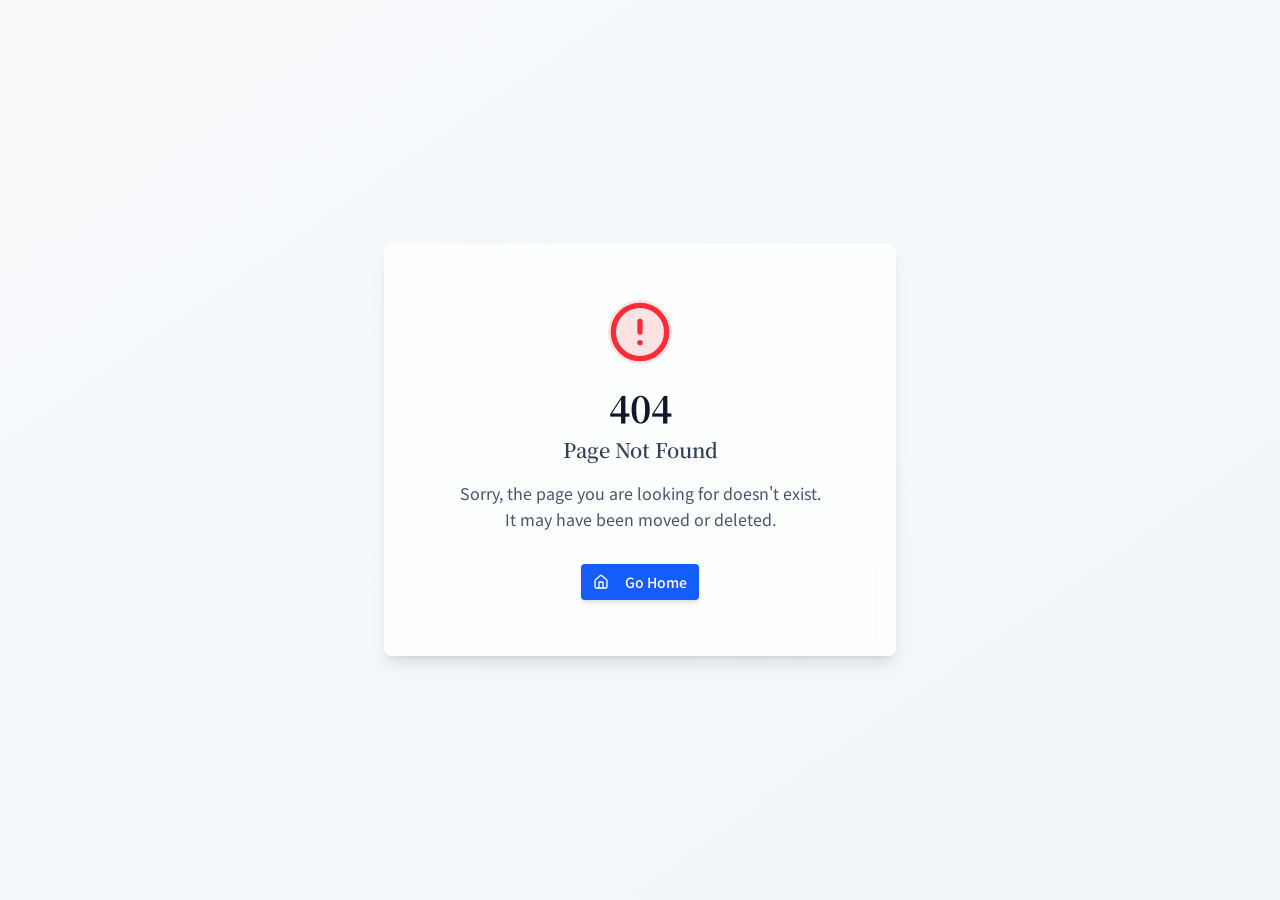
==== index.html @ 4d700acc "feat: 美的集团卓越运营网站 - 初始版本 - 英雄区：智能制造工厂背景图 + 核心数据展示 - 概览：发展历程时间线 + 核心理念 - 管理哲学：持续成功公式 + 四大哲学要点 - 7+3机制：" ====
<!doctype html>
<html lang="zh-CN">
  <head>
    <meta charset="UTF-8" />
    <meta name="viewport" content="width=device-width, initial-scale=1.0, maximum-scale=1" />
    <title>美的卓越运营 | Midea Excellence</title>
    <meta name="description" content="深度解析美的集团管理方法与卓越运营体系，涵盖7+3机制、MBS精益系统、战略转型等核心内容" />
    <link rel="preconnect" href="https://fonts.googleapis.com" />
    <link rel="preconnect" href="https://fonts.gstatic.com" crossorigin />
    <link href="https://fonts.googleapis.com/css2?family=Noto+Serif+SC:wght@400;600;700;900&family=Noto+Sans+SC:wght@300;400;500;700&family=Space+Grotesk:wght@400;500;600;700;800&display=swap" rel="stylesheet" />
    <script type="module" crossorigin src="/assets/index-BF3lNR5J.js"></script>
    <link rel="stylesheet" crossorigin href="/assets/index-C5M1h398.css">
    <script src="/__manus__/debug-collector.js" defer></script>
  </head>
  <body>
    <script id="manus-runtime">window.__MANUS_HOST_DEV__ = false;
(function(){"use strict";var Mr={exports:{}},Kn={};/**
 * @license React
 * react-jsx-runtime.production.js
 *
 * Copyright (c) Meta Platforms, Inc. and affiliates.
 *
 * This source code is licensed under the MIT license found in the
 * LICENSE file in the root directory of this source tree.
 */var $c;function um(){if($c)return Kn;$c=1;var r=Symbol.for("react.transitional.element"),i=Symbol.for("react.fragment");function c(s,d,m){var x=null;if(m!==void 0&&(x=""+m),d.key!==void 0&&(x=""+d.key),"key"in d){m={};for(var R in d)R!=="key"&&(m[R]=d[R])}else m=d;return d=m.ref,{$$typeof:r,type:s,key:x,ref:d!==void 0?d:null,props:m}}return Kn.Fragment=i,Kn.jsx=c,Kn.jsxs=c,Kn}var Fc;function dm(){return Fc||(Fc=1,Mr.exports=um()),Mr.exports}var h=dm(),Ar={exports:{}},Pn={},Rr={exports:{}},Nr={};/**
 * @license React
 * scheduler.production.js
 *
 * Copyright (c) Meta Platforms, Inc. and affiliates.
 *
 * This source code is licensed under the MIT license found in the
 * LICENSE file in the root directory of this source tree.
 */var Ic;function fm(){return Ic||(Ic=1,function(r){function i(A,q){var B=A.length;A.push(q);t:for(;0<B;){var bt=B-1>>>1,p=A[bt];if(0<d(p,q))A[bt]=q,A[B]=p,B=bt;else break t}}function c(A){return A.length===0?null:A[0]}function s(A){if(A.length===0)return null;var q=A[0],B=A.pop();if(B!==q){A[0]=B;t:for(var bt=0,p=A.length,O=p>>>1;bt<O;){var X=2*(bt+1)-1,G=A[X],Z=X+1,st=A[Z];if(0>d(G,B))Z<p&&0>d(st,G)?(A[bt]=st,A[Z]=B,bt=Z):(A[bt]=G,A[X]=B,bt=X);else if(Z<p&&0>d(st,B))A[bt]=st,A[Z]=B,bt=Z;else break t}}return q}function d(A,q){var B=A.sortIndex-q.sortIndex;return B!==0?B:A.id-q.id}if(r.unstable_now=void 0,typeof performance=="object"&&typeof performance.now=="function"){var m=performance;r.unstable_now=function(){return m.now()}}else{var x=Date,R=x.now();r.unstable_now=function(){return x.now()-R}}var C=[],v=[],D=1,j=null,J=3,at=!1,$=!1,nt=!1,ct=!1,ht=typeof setTimeout=="function"?setTimeout:null,St=typeof clearTimeout=="function"?clearTimeout:null,_=typeof setImmediate<"u"?setImmediate:null;function Y(A){for(var q=c(v);q!==null;){if(q.callback===null)s(v);else if(q.startTime<=A)s(v),q.sortIndex=q.expirationTime,i(C,q);else break;q=c(v)}}function H(A){if(nt=!1,Y(A),!$)if(c(C)!==null)$=!0,it||(it=!0,Bt());else{var q=c(v);q!==null&&Mt(H,q.startTime-A)}}var it=!1,rt=-1,V=5,xt=-1;function Be(){return ct?!0:!(r.unstable_now()-xt<V)}function te(){if(ct=!1,it){var A=r.unstable_now();xt=A;var q=!0;try{t:{$=!1,nt&&(nt=!1,St(rt),rt=-1),at=!0;var B=J;try{e:{for(Y(A),j=c(C);j!==null&&!(j.expirationTime>A&&Be());){var bt=j.callback;if(typeof bt=="function"){j.callback=null,J=j.priorityLevel;var p=bt(j.expirationTime<=A);if(A=r.unstable_now(),typeof p=="function"){j.callback=p,Y(A),q=!0;break e}j===c(C)&&s(C),Y(A)}else s(C);j=c(C)}if(j!==null)q=!0;else{var O=c(v);O!==null&&Mt(H,O.startTime-A),q=!1}}break t}finally{j=null,J=B,at=!1}q=void 0}}finally{q?Bt():it=!1}}}var Bt;if(typeof _=="function")Bt=function(){_(te)};else if(typeof MessageChannel<"u"){var me=new MessageChannel,Se=me.port2;me.port1.onmessage=te,Bt=function(){Se.postMessage(null)}}else Bt=function(){ht(te,0)};function Mt(A,q){rt=ht(function(){A(r.unstable_now())},q)}r.unstable_IdlePriority=5,r.unstable_ImmediatePriority=1,r.unstable_LowPriority=4,r.unstable_NormalPriority=3,r.unstable_Profiling=null,r.unstable_UserBlockingPriority=2,r.unstable_cancelCallback=function(A){A.callback=null},r.unstable_forceFrameRate=function(A){0>A||125<A?console.error("forceFrameRate takes a positive int between 0 and 125, forcing frame rates higher than 125 fps is not supported"):V=0<A?Math.floor(1e3/A):5},r.unstable_getCurrentPriorityLevel=function(){return J},r.unstable_next=function(A){switch(J){case 1:case 2:case 3:var q=3;break;default:q=J}var B=J;J=q;try{return A()}finally{J=B}},r.unstable_requestPaint=function(){ct=!0},r.unstable_runWithPriority=function(A,q){switch(A){case 1:case 2:case 3:case 4:case 5:break;default:A=3}var B=J;J=A;try{return q()}finally{J=B}},r.unstable_scheduleCallback=function(A,q,B){var bt=r.unstable_now();switch(typeof B=="object"&&B!==null?(B=B.delay,B=typeof B=="number"&&0<B?bt+B:bt):B=bt,A){case 1:var p=-1;break;case 2:p=250;break;case 5:p=1073741823;break;case 4:p=1e4;break;default:p=5e3}return p=B+p,A={id:D++,callback:q,priorityLevel:A,startTime:B,expirationTime:p,sortIndex:-1},B>bt?(A.sortIndex=B,i(v,A),c(C)===null&&A===c(v)&&(nt?(St(rt),rt=-1):nt=!0,Mt(H,B-bt))):(A.sortIndex=p,i(C,A),$||at||($=!0,it||(it=!0,Bt()))),A},r.unstable_shouldYield=Be,r.unstable_wrapCallback=function(A){var q=J;return function(){var B=J;J=q;try{return A.apply(this,arguments)}finally{J=B}}}}(Nr)),Nr}var tu;function hm(){return tu||(tu=1,Rr.exports=fm()),Rr.exports}var zr={exports:{}},ut={};/**
 * @license React
 * react.production.js
 *
 * Copyright (c) Meta Platforms, Inc. and affiliates.
 *
 * This source code is licensed under the MIT license found in the
 * LICENSE file in the root directory of this source tree.
 */var eu;function mm(){if(eu)return ut;eu=1;var r=Symbol.for("react.transitional.element"),i=Symbol.for("react.portal"),c=Symbol.for("react.fragment"),s=Symbol.for("react.strict_mode"),d=Symbol.for("react.profiler"),m=Symbol.for("react.consumer"),x=Symbol.for("react.context"),R=Symbol.for("react.forward_ref"),C=Symbol.for("react.suspense"),v=Symbol.for("react.memo"),D=Symbol.for("react.lazy"),j=Symbol.iterator;function J(p){return p===null||typeof p!="object"?null:(p=j&&p[j]||p["@@iterator"],typeof p=="function"?p:null)}var at={isMounted:function(){return!1},enqueueForceUpdate:function(){},enqueueReplaceState:function(){},enqueueSetState:function(){}},$=Object.assign,nt={};function ct(p,O,X){this.props=p,this.context=O,this.refs=nt,this.updater=X||at}ct.prototype.isReactComponent={},ct.prototype.setState=function(p,O){if(typeof p!="object"&&typeof p!="function"&&p!=null)throw Error("takes an object of state variables to update or a function which returns an object of state variables.");this.updater.enqueueSetState(this,p,O,"setState")},ct.prototype.forceUpdate=function(p){this.updater.enqueueForceUpdate(this,p,"forceUpdate")};function ht(){}ht.prototype=ct.prototype;function St(p,O,X){this.props=p,this.context=O,this.refs=nt,this.updater=X||at}var _=St.prototype=new ht;_.constructor=St,$(_,ct.prototype),_.isPureReactComponent=!0;var Y=Array.isArray,H={H:null,A:null,T:null,S:null,V:null},it=Object.prototype.hasOwnProperty;function rt(p,O,X,G,Z,st){return X=st.ref,{$$typeof:r,type:p,key:O,ref:X!==void 0?X:null,props:st}}function V(p,O){return rt(p.type,O,void 0,void 0,void 0,p.props)}function xt(p){return typeof p=="object"&&p!==null&&p.$$typeof===r}function Be(p){var O={"=":"=0",":":"=2"};return"$"+p.replace(/[=:]/g,function(X){return O[X]})}var te=/\/+/g;function Bt(p,O){return typeof p=="object"&&p!==null&&p.key!=null?Be(""+p.key):O.toString(36)}function me(){}function Se(p){switch(p.status){case"fulfilled":return p.value;case"rejected":throw p.reason;default:switch(typeof p.status=="string"?p.then(me,me):(p.status="pending",p.then(function(O){p.status==="pending"&&(p.status="fulfilled",p.value=O)},function(O){p.status==="pending"&&(p.status="rejected",p.reason=O)})),p.status){case"fulfilled":return p.value;case"rejected":throw p.reason}}throw p}function Mt(p,O,X,G,Z){var st=typeof p;(st==="undefined"||st==="boolean")&&(p=null);var I=!1;if(p===null)I=!0;else switch(st){case"bigint":case"string":case"number":I=!0;break;case"object":switch(p.$$typeof){case r:case i:I=!0;break;case D:return I=p._init,Mt(I(p._payload),O,X,G,Z)}}if(I)return Z=Z(p),I=G===""?"."+Bt(p,0):G,Y(Z)?(X="",I!=null&&(X=I.replace(te,"$&/")+"/"),Mt(Z,O,X,"",function(Jt){return Jt})):Z!=null&&(xt(Z)&&(Z=V(Z,X+(Z.key==null||p&&p.key===Z.key?"":(""+Z.key).replace(te,"$&/")+"/")+I)),O.push(Z)),1;I=0;var gt=G===""?".":G+":";if(Y(p))for(var Tt=0;Tt<p.length;Tt++)G=p[Tt],st=gt+Bt(G,Tt),I+=Mt(G,O,X,st,Z);else if(Tt=J(p),typeof Tt=="function")for(p=Tt.call(p),Tt=0;!(G=p.next()).done;)G=G.value,st=gt+Bt(G,Tt++),I+=Mt(G,O,X,st,Z);else if(st==="object"){if(typeof p.then=="function")return Mt(Se(p),O,X,G,Z);throw O=String(p),Error("Objects are not valid as a React child (found: "+(O==="[object Object]"?"object with keys {"+Object.keys(p).join(", ")+"}":O)+"). If you meant to render a collection of children, use an array instead.")}return I}function A(p,O,X){if(p==null)return p;var G=[],Z=0;return Mt(p,G,"","",function(st){return O.call(X,st,Z++)}),G}function q(p){if(p._status===-1){var O=p._result;O=O(),O.then(function(X){(p._status===0||p._status===-1)&&(p._status=1,p._result=X)},function(X){(p._status===0||p._status===-1)&&(p._status=2,p._result=X)}),p._status===-1&&(p._status=0,p._result=O)}if(p._status===1)return p._result.default;throw p._result}var B=typeof reportError=="function"?reportError:function(p){if(typeof window=="object"&&typeof window.ErrorEvent=="function"){var O=new window.ErrorEvent("error",{bubbles:!0,cancelable:!0,message:typeof p=="object"&&p!==null&&typeof p.message=="string"?String(p.message):String(p),error:p});if(!window.dispatchEvent(O))return}else if(typeof process=="object"&&typeof process.emit=="function"){process.emit("uncaughtException",p);return}console.error(p)};function bt(){}return ut.Children={map:A,forEach:function(p,O,X){A(p,function(){O.apply(this,arguments)},X)},count:function(p){var O=0;return A(p,function(){O++}),O},toArray:function(p){return A(p,function(O){return O})||[]},only:function(p){if(!xt(p))throw Error("React.Children.only expected to receive a single React element child.");return p}},ut.Component=ct,ut.Fragment=c,ut.Profiler=d,ut.PureComponent=St,ut.StrictMode=s,ut.Suspense=C,ut.__CLIENT_INTERNALS_DO_NOT_USE_OR_WARN_USERS_THEY_CANNOT_UPGRADE=H,ut.__COMPILER_RUNTIME={__proto__:null,c:function(p){return H.H.useMemoCache(p)}},ut.cache=function(p){return function(){return p.apply(null,arguments)}},ut.cloneElement=function(p,O,X){if(p==null)throw Error("The argument must be a React element, but you passed "+p+".");var G=$({},p.props),Z=p.key,st=void 0;if(O!=null)for(I in O.ref!==void 0&&(st=void 0),O.key!==void 0&&(Z=""+O.key),O)!it.call(O,I)||I==="key"||I==="__self"||I==="__source"||I==="ref"&&O.ref===void 0||(G[I]=O[I]);var I=arguments.length-2;if(I===1)G.children=X;else if(1<I){for(var gt=Array(I),Tt=0;Tt<I;Tt++)gt[Tt]=arguments[Tt+2];G.children=gt}return rt(p.type,Z,void 0,void 0,st,G)},ut.createContext=function(p){return p={$$typeof:x,_currentValue:p,_currentValue2:p,_threadCount:0,Provider:null,Consumer:null},p.Provider=p,p.Consumer={$$typeof:m,_context:p},p},ut.createElement=function(p,O,X){var G,Z={},st=null;if(O!=null)for(G in O.key!==void 0&&(st=""+O.key),O)it.call(O,G)&&G!=="key"&&G!=="__self"&&G!=="__source"&&(Z[G]=O[G]);var I=arguments.length-2;if(I===1)Z.children=X;else if(1<I){for(var gt=Array(I),Tt=0;Tt<I;Tt++)gt[Tt]=arguments[Tt+2];Z.children=gt}if(p&&p.defaultProps)for(G in I=p.defaultProps,I)Z[G]===void 0&&(Z[G]=I[G]);return rt(p,st,void 0,void 0,null,Z)},ut.createRef=function(){return{current:null}},ut.forwardRef=function(p){return{$$typeof:R,render:p}},ut.isValidElement=xt,ut.lazy=function(p){return{$$typeof:D,_payload:{_status:-1,_result:p},_init:q}},ut.memo=function(p,O){return{$$typeof:v,type:p,compare:O===void 0?null:O}},ut.startTransition=function(p){var O=H.T,X={};H.T=X;try{var G=p(),Z=H.S;Z!==null&&Z(X,G),typeof G=="object"&&G!==null&&typeof G.then=="function"&&G.then(bt,B)}catch(st){B(st)}finally{H.T=O}},ut.unstable_useCacheRefresh=function(){return H.H.useCacheRefresh()},ut.use=function(p){return H.H.use(p)},ut.useActionState=function(p,O,X){return H.H.useActionState(p,O,X)},ut.useCallback=function(p,O){return H.H.useCallback(p,O)},ut.useContext=function(p){return H.H.useContext(p)},ut.useDebugValue=function(){},ut.useDeferredValue=function(p,O){return H.H.useDeferredValue(p,O)},ut.useEffect=function(p,O,X){var G=H.H;if(typeof X=="function")throw Error("useEffect CRUD overload is not enabled in this build of React.");return G.useEffect(p,O)},ut.useId=function(){return H.H.useId()},ut.useImperativeHandle=function(p,O,X){return H.H.useImperativeHandle(p,O,X)},ut.useInsertionEffect=function(p,O){return H.H.useInsertionEffect(p,O)},ut.useLayoutEffect=function(p,O){return H.H.useLayoutEffect(p,O)},ut.useMemo=function(p,O){return H.H.useMemo(p,O)},ut.useOptimistic=function(p,O){return H.H.useOptimistic(p,O)},ut.useReducer=function(p,O,X){return H.H.useReducer(p,O,X)},ut.useRef=function(p){return H.H.useRef(p)},ut.useState=function(p){return H.H.useState(p)},ut.useSyncExternalStore=function(p,O,X){return H.H.useSyncExternalStore(p,O,X)},ut.useTransition=function(){return H.H.useTransition()},ut.version="19.1.1",ut}var lu;function _r(){return lu||(lu=1,zr.exports=mm()),zr.exports}var kr={exports:{}},he={};/**
 * @license React
 * react-dom.production.js
 *
 * Copyright (c) Meta Platforms, Inc. and affiliates.
 *
 * This source code is licensed under the MIT license found in the
 * LICENSE file in the root directory of this source tree.
 */var au;function gm(){if(au)return he;au=1;var r=_r();function i(C){var v="https://react.dev/errors/"+C;if(1<arguments.length){v+="?args[]="+encodeURIComponent(arguments[1]);for(var D=2;D<arguments.length;D++)v+="&args[]="+encodeURIComponent(arguments[D])}return"Minified React error #"+C+"; visit "+v+" for the full message or use the non-minified dev environment for full errors and additional helpful warnings."}function c(){}var s={d:{f:c,r:function(){throw Error(i(522))},D:c,C:c,L:c,m:c,X:c,S:c,M:c},p:0,findDOMNode:null},d=Symbol.for("react.portal");function m(C,v,D){var j=3<arguments.length&&arguments[3]!==void 0?arguments[3]:null;return{$$typeof:d,key:j==null?null:""+j,children:C,containerInfo:v,implementation:D}}var x=r.__CLIENT_INTERNALS_DO_NOT_USE_OR_WARN_USERS_THEY_CANNOT_UPGRADE;function R(C,v){if(C==="font")return"";if(typeof v=="string")return v==="use-credentials"?v:""}return he.__DOM_INTERNALS_DO_NOT_USE_OR_WARN_USERS_THEY_CANNOT_UPGRADE=s,he.createPortal=function(C,v){var D=2<arguments.length&&arguments[2]!==void 0?arguments[2]:null;if(!v||v.nodeType!==1&&v.nodeType!==9&&v.nodeType!==11)throw Error(i(299));return m(C,v,null,D)},he.flushSync=function(C){var v=x.T,D=s.p;try{if(x.T=null,s.p=2,C)return C()}finally{x.T=v,s.p=D,s.d.f()}},he.preconnect=function(C,v){typeof C=="string"&&(v?(v=v.crossOrigin,v=typeof v=="string"?v==="use-credentials"?v:"":void 0):v=null,s.d.C(C,v))},he.prefetchDNS=function(C){typeof C=="string"&&s.d.D(C)},he.preinit=function(C,v){if(typeof C=="string"&&v&&typeof v.as=="string"){var D=v.as,j=R(D,v.crossOrigin),J=typeof v.integrity=="string"?v.integrity:void 0,at=typeof v.fetchPriority=="string"?v.fetchPriority:void 0;D==="style"?s.d.S(C,typeof v.precedence=="string"?v.precedence:void 0,{crossOrigin:j,integrity:J,fetchPriority:at}):D==="script"&&s.d.X(C,{crossOrigin:j,integrity:J,fetchPriority:at,nonce:typeof v.nonce=="string"?v.nonce:void 0})}},he.preinitModule=function(C,v){if(typeof C=="string")if(typeof v=="object"&&v!==null){if(v.as==null||v.as==="script"){var D=R(v.as,v.crossOrigin);s.d.M(C,{crossOrigin:D,integrity:typeof v.integrity=="string"?v.integrity:void 0,nonce:typeof v.nonce=="string"?v.nonce:void 0})}}else v==null&&s.d.M(C)},he.preload=function(C,v){if(typeof C=="string"&&typeof v=="object"&&v!==null&&typeof v.as=="string"){var D=v.as,j=R(D,v.crossOrigin);s.d.L(C,D,{crossOrigin:j,integrity:typeof v.integrity=="string"?v.integrity:void 0,nonce:typeof v.nonce=="string"?v.nonce:void 0,type:typeof v.type=="string"?v.type:void 0,fetchPriority:typeof v.fetchPriority=="string"?v.fetchPriority:void 0,referrerPolicy:typeof v.referrerPolicy=="string"?v.referrerPolicy:void 0,imageSrcSet:typeof v.imageSrcSet=="string"?v.imageSrcSet:void 0,imageSizes:typeof v.imageSizes=="string"?v.imageSizes:void 0,media:typeof v.media=="string"?v.media:void 0})}},he.preloadModule=function(C,v){if(typeof C=="string")if(v){var D=R(v.as,v.crossOrigin);s.d.m(C,{as:typeof v.as=="string"&&v.as!=="script"?v.as:void 0,crossOrigin:D,integrity:typeof v.integrity=="string"?v.integrity:void 0})}else s.d.m(C)},he.requestFormReset=function(C){s.d.r(C)},he.unstable_batchedUpdates=function(C,v){return C(v)},he.useFormState=function(C,v,D){return x.H.useFormState(C,v,D)},he.useFormStatus=function(){return x.H.useHostTransitionStatus()},he.version="19.1.1",he}var nu;function pm(){if(nu)return kr.exports;nu=1;function r(){if(!(typeof __REACT_DEVTOOLS_GLOBAL_HOOK__>"u"||typeof __REACT_DEVTOOLS_GLOBAL_HOOK__.checkDCE!="function"))try{__REACT_DEVTOOLS_GLOBAL_HOOK__.checkDCE(r)}catch(i){console.error(i)}}return r(),kr.exports=gm(),kr.exports}/**
 * @license React
 * react-dom-client.production.js
 *
 * Copyright (c) Meta Platforms, Inc. and affiliates.
 *
 * This source code is licensed under the MIT license found in the
 * LICENSE file in the root directory of this source tree.
 */var ou;function ym(){if(ou)return Pn;ou=1;var r=hm(),i=_r(),c=pm();function s(t){var e="https://react.dev/errors/"+t;if(1<arguments.length){e+="?args[]="+encodeURIComponent(arguments[1]);for(var l=2;l<arguments.length;l++)e+="&args[]="+encodeURIComponent(arguments[l])}return"Minified React error #"+t+"; visit "+e+" for the full message or use the non-minified dev environment for full errors and additional helpful warnings."}function d(t){return!(!t||t.nodeType!==1&&t.nodeType!==9&&t.nodeType!==11)}function m(t){var e=t,l=t;if(t.alternate)for(;e.return;)e=e.return;else{t=e;do e=t,(e.flags&4098)!==0&&(l=e.return),t=e.return;while(t)}return e.tag===3?l:null}function x(t){if(t.tag===13){var e=t.memoizedState;if(e===null&&(t=t.alternate,t!==null&&(e=t.memoizedState)),e!==null)return e.dehydrated}return null}function R(t){if(m(t)!==t)throw Error(s(188))}function C(t){var e=t.alternate;if(!e){if(e=m(t),e===null)throw Error(s(188));return e!==t?null:t}for(var l=t,a=e;;){var n=l.return;if(n===null)break;var o=n.alternate;if(o===null){if(a=n.return,a!==null){l=a;continue}break}if(n.child===o.child){for(o=n.child;o;){if(o===l)return R(n),t;if(o===a)return R(n),e;o=o.sibling}throw Error(s(188))}if(l.return!==a.return)l=n,a=o;else{for(var u=!1,f=n.child;f;){if(f===l){u=!0,l=n,a=o;break}if(f===a){u=!0,a=n,l=o;break}f=f.sibling}if(!u){for(f=o.child;f;){if(f===l){u=!0,l=o,a=n;break}if(f===a){u=!0,a=o,l=n;break}f=f.sibling}if(!u)throw Error(s(189))}}if(l.alternate!==a)throw Error(s(190))}if(l.tag!==3)throw Error(s(188));return l.stateNode.current===l?t:e}function v(t){var e=t.tag;if(e===5||e===26||e===27||e===6)return t;for(t=t.child;t!==null;){if(e=v(t),e!==null)return e;t=t.sibling}return null}var D=Object.assign,j=Symbol.for("react.element"),J=Symbol.for("react.transitional.element"),at=Symbol.for("react.portal"),$=Symbol.for("react.fragment"),nt=Symbol.for("react.strict_mode"),ct=Symbol.for("react.profiler"),ht=Symbol.for("react.provider"),St=Symbol.for("react.consumer"),_=Symbol.for("react.context"),Y=Symbol.for("react.forward_ref"),H=Symbol.for("react.suspense"),it=Symbol.for("react.suspense_list"),rt=Symbol.for("react.memo"),V=Symbol.for("react.lazy"),xt=Symbol.for("react.activity"),Be=Symbol.for("react.memo_cache_sentinel"),te=Symbol.iterator;function Bt(t){return t===null||typeof t!="object"?null:(t=te&&t[te]||t["@@iterator"],typeof t=="function"?t:null)}var me=Symbol.for("react.client.reference");function Se(t){if(t==null)return null;if(typeof t=="function")return t.$$typeof===me?null:t.displayName||t.name||null;if(typeof t=="string")return t;switch(t){case $:return"Fragment";case ct:return"Profiler";case nt:return"StrictMode";case H:return"Suspense";case it:return"SuspenseList";case xt:return"Activity"}if(typeof t=="object")switch(t.$$typeof){case at:return"Portal";case _:return(t.displayName||"Context")+".Provider";case St:return(t._context.displayName||"Context")+".Consumer";case Y:var e=t.render;return t=t.displayName,t||(t=e.displayName||e.name||"",t=t!==""?"ForwardRef("+t+")":"ForwardRef"),t;case rt:return e=t.displayName||null,e!==null?e:Se(t.type)||"Memo";case V:e=t._payload,t=t._init;try{return Se(t(e))}catch{}}return null}var Mt=Array.isArray,A=i.__CLIENT_INTERNALS_DO_NOT_USE_OR_WARN_USERS_THEY_CANNOT_UPGRADE,q=c.__DOM_INTERNALS_DO_NOT_USE_OR_WARN_USERS_THEY_CANNOT_UPGRADE,B={pending:!1,data:null,method:null,action:null},bt=[],p=-1;function O(t){return{current:t}}function X(t){0>p||(t.current=bt[p],bt[p]=null,p--)}function G(t,e){p++,bt[p]=t.current,t.current=e}var Z=O(null),st=O(null),I=O(null),gt=O(null);function Tt(t,e){switch(G(I,e),G(st,t),G(Z,null),e.nodeType){case 9:case 11:t=(t=e.documentElement)&&(t=t.namespaceURI)?Hh(t):0;break;default:if(t=e.tagName,e=e.namespaceURI)e=Hh(e),t=Uh(e,t);else switch(t){case"svg":t=1;break;case"math":t=2;break;default:t=0}}X(Z),G(Z,t)}function Jt(){X(Z),X(st),X(I)}function Ke(t){t.memoizedState!==null&&G(gt,t);var e=Z.current,l=Uh(e,t.type);e!==l&&(G(st,t),G(Z,l))}function Ce(t){st.current===t&&(X(Z),X(st)),gt.current===t&&(X(gt),Wo._currentValue=B)}var Pe=Object.prototype.hasOwnProperty,yl=r.unstable_scheduleCallback,sn=r.unstable_cancelCallback,Ca=r.unstable_shouldYield,ri=r.unstable_requestPaint,ge=r.unstable_now,si=r.unstable_getCurrentPriorityLevel,Ul=r.unstable_ImmediatePriority,Fn=r.unstable_UserBlockingPriority,nl=r.unstable_NormalPriority,ci=r.unstable_LowPriority,Gl=r.unstable_IdlePriority,ui=r.log,Ea=r.unstable_setDisableYieldValue,ql=null,Wt=null;function Je(t){if(typeof ui=="function"&&Ea(t),Wt&&typeof Wt.setStrictMode=="function")try{Wt.setStrictMode(ql,t)}catch{}}var $t=Math.clz32?Math.clz32:fi,di=Math.log,Ta=Math.LN2;function fi(t){return t>>>=0,t===0?32:31-(di(t)/Ta|0)|0}var L=256,cn=4194304;function vl(t){var e=t&42;if(e!==0)return e;switch(t&-t){case 1:return 1;case 2:return 2;case 4:return 4;case 8:return 8;case 16:return 16;case 32:return 32;case 64:return 64;case 128:return 128;case 256:case 512:case 1024:case 2048:case 4096:case 8192:case 16384:case 32768:case 65536:case 131072:case 262144:case 524288:case 1048576:case 2097152:return t&4194048;case 4194304:case 8388608:case 16777216:case 33554432:return t&62914560;case 67108864:return 67108864;case 134217728:return 134217728;case 268435456:return 268435456;case 536870912:return 536870912;case 1073741824:return 0;default:return t}}function un(t,e,l){var a=t.pendingLanes;if(a===0)return 0;var n=0,o=t.suspendedLanes,u=t.pingedLanes;t=t.warmLanes;var f=a&134217727;return f!==0?(a=f&~o,a!==0?n=vl(a):(u&=f,u!==0?n=vl(u):l||(l=f&~t,l!==0&&(n=vl(l))))):(f=a&~o,f!==0?n=vl(f):u!==0?n=vl(u):l||(l=a&~t,l!==0&&(n=vl(l)))),n===0?0:e!==0&&e!==n&&(e&o)===0&&(o=n&-n,l=e&-e,o>=l||o===32&&(l&4194048)!==0)?e:n}function Dt(t,e){return(t.pendingLanes&~(t.suspendedLanes&~t.pingedLanes)&e)===0}function In(t,e){switch(t){case 1:case 2:case 4:case 8:case 64:return e+250;case 16:case 32:case 128:case 256:case 512:case 1024:case 2048:case 4096:case 8192:case 16384:case 32768:case 65536:case 131072:case 262144:case 524288:case 1048576:case 2097152:return e+5e3;case 4194304:case 8388608:case 16777216:case 33554432:return-1;case 67108864:case 134217728:case 268435456:case 536870912:case 1073741824:return-1;default:return-1}}function to(){var t=L;return L<<=1,(L&4194048)===0&&(L=256),t}function hi(){var t=cn;return cn<<=1,(cn&62914560)===0&&(cn=4194304),t}function eo(t){for(var e=[],l=0;31>l;l++)e.push(t);return e}function Da(t,e){t.pendingLanes|=e,e!==268435456&&(t.suspendedLanes=0,t.pingedLanes=0,t.warmLanes=0)}function Ir(t,e,l,a,n,o){var u=t.pendingLanes;t.pendingLanes=l,t.suspendedLanes=0,t.pingedLanes=0,t.warmLanes=0,t.expiredLanes&=l,t.entangledLanes&=l,t.errorRecoveryDisabledLanes&=l,t.shellSuspendCounter=0;var f=t.entanglements,g=t.expirationTimes,S=t.hiddenUpdates;for(l=u&~l;0<l;){var N=31-$t(l),k=1<<N;f[N]=0,g[N]=-1;var E=S[N];if(E!==null)for(S[N]=null,N=0;N<E.length;N++){var T=E[N];T!==null&&(T.lane&=-536870913)}l&=~k}a!==0&&mi(t,a,0),o!==0&&n===0&&t.tag!==0&&(t.suspendedLanes|=o&~(u&~e))}function mi(t,e,l){t.pendingLanes|=e,t.suspendedLanes&=~e;var a=31-$t(e);t.entangledLanes|=e,t.entanglements[a]=t.entanglements[a]|1073741824|l&4194090}function gi(t,e){var l=t.entangledLanes|=e;for(t=t.entanglements;l;){var a=31-$t(l),n=1<<a;n&e|t[a]&e&&(t[a]|=e),l&=~n}}function lo(t){switch(t){case 2:t=1;break;case 8:t=4;break;case 32:t=16;break;case 256:case 512:case 1024:case 2048:case 4096:case 8192:case 16384:case 32768:case 65536:case 131072:case 262144:case 524288:case 1048576:case 2097152:case 4194304:case 8388608:case 16777216:case 33554432:t=128;break;case 268435456:t=134217728;break;default:t=0}return t}function ao(t){return t&=-t,2<t?8<t?(t&134217727)!==0?32:268435456:8:2}function pi(){var t=q.p;return t!==0?t:(t=window.event,t===void 0?32:nm(t.type))}function ts(t,e){var l=q.p;try{return q.p=t,e()}finally{q.p=l}}var ol=Math.random().toString(36).slice(2),ee="__reactFiber$"+ol,pe="__reactProps$"+ol,Yl="__reactContainer$"+ol,no="__reactEvents$"+ol,es="__reactListeners$"+ol,ls="__reactHandles$"+ol,yi="__reactResources$"+ol,Ma="__reactMarker$"+ol;function oo(t){delete t[ee],delete t[pe],delete t[no],delete t[es],delete t[ls]}function Vl(t){var e=t[ee];if(e)return e;for(var l=t.parentNode;l;){if(e=l[Yl]||l[ee]){if(l=e.alternate,e.child!==null||l!==null&&l.child!==null)for(t=Vh(t);t!==null;){if(l=t[ee])return l;t=Vh(t)}return e}t=l,l=t.parentNode}return null}function Xl(t){if(t=t[ee]||t[Yl]){var e=t.tag;if(e===5||e===6||e===13||e===26||e===27||e===3)return t}return null}function Aa(t){var e=t.tag;if(e===5||e===26||e===27||e===6)return t.stateNode;throw Error(s(33))}function Zl(t){var e=t[yi];return e||(e=t[yi]={hoistableStyles:new Map,hoistableScripts:new Map}),e}function Vt(t){t[Ma]=!0}var vi=new Set,bi={};function bl(t,e){We(t,e),We(t+"Capture",e)}function We(t,e){for(bi[t]=e,t=0;t<e.length;t++)vi.add(e[t])}var as=RegExp("^[:A-Z_a-z\\u00C0-\\u00D6\\u00D8-\\u00F6\\u00F8-\\u02FF\\u0370-\\u037D\\u037F-\\u1FFF\\u200C-\\u200D\\u2070-\\u218F\\u2C00-\\u2FEF\\u3001-\\uD7FF\\uF900-\\uFDCF\\uFDF0-\\uFFFD][:A-Z_a-z\\u00C0-\\u00D6\\u00D8-\\u00F6\\u00F8-\\u02FF\\u0370-\\u037D\\u037F-\\u1FFF\\u200C-\\u200D\\u2070-\\u218F\\u2C00-\\u2FEF\\u3001-\\uD7FF\\uF900-\\uFDCF\\uFDF0-\\uFFFD\\-.0-9\\u00B7\\u0300-\\u036F\\u203F-\\u2040]*$"),xi={},wi={};function Ra(t){return Pe.call(wi,t)?!0:Pe.call(xi,t)?!1:as.test(t)?wi[t]=!0:(xi[t]=!0,!1)}function M(t,e,l){if(Ra(e))if(l===null)t.removeAttribute(e);else{switch(typeof l){case"undefined":case"function":case"symbol":t.removeAttribute(e);return;case"boolean":var a=e.toLowerCase().slice(0,5);if(a!=="data-"&&a!=="aria-"){t.removeAttribute(e);return}}t.setAttribute(e,""+l)}}function tt(t,e,l){if(l===null)t.removeAttribute(e);else{switch(typeof l){case"undefined":case"function":case"symbol":case"boolean":t.removeAttribute(e);return}t.setAttribute(e,""+l)}}function Ot(t,e,l,a){if(a===null)t.removeAttribute(l);else{switch(typeof a){case"undefined":case"function":case"symbol":case"boolean":t.removeAttribute(l);return}t.setAttributeNS(e,l,""+a)}}var le,Ee;function ae(t){if(le===void 0)try{throw Error()}catch(l){var e=l.stack.trim().match(/\n( *(at )?)/);le=e&&e[1]||"",Ee=-1<l.stack.indexOf(`
    at`)?" (<anonymous>)":-1<l.stack.indexOf("@")?"@unknown:0:0":""}return`
`+le+t+Ee}var Le=!1;function He(t,e){if(!t||Le)return"";Le=!0;var l=Error.prepareStackTrace;Error.prepareStackTrace=void 0;try{var a={DetermineComponentFrameRoot:function(){try{if(e){var k=function(){throw Error()};if(Object.defineProperty(k.prototype,"props",{set:function(){throw Error()}}),typeof Reflect=="object"&&Reflect.construct){try{Reflect.construct(k,[])}catch(T){var E=T}Reflect.construct(t,[],k)}else{try{k.call()}catch(T){E=T}t.call(k.prototype)}}else{try{throw Error()}catch(T){E=T}(k=t())&&typeof k.catch=="function"&&k.catch(function(){})}}catch(T){if(T&&E&&typeof T.stack=="string")return[T.stack,E.stack]}return[null,null]}};a.DetermineComponentFrameRoot.displayName="DetermineComponentFrameRoot";var n=Object.getOwnPropertyDescriptor(a.DetermineComponentFrameRoot,"name");n&&n.configurable&&Object.defineProperty(a.DetermineComponentFrameRoot,"name",{value:"DetermineComponentFrameRoot"});var o=a.DetermineComponentFrameRoot(),u=o[0],f=o[1];if(u&&f){var g=u.split(`
`),S=f.split(`
`);for(n=a=0;a<g.length&&!g[a].includes("DetermineComponentFrameRoot");)a++;for(;n<S.length&&!S[n].includes("DetermineComponentFrameRoot");)n++;if(a===g.length||n===S.length)for(a=g.length-1,n=S.length-1;1<=a&&0<=n&&g[a]!==S[n];)n--;for(;1<=a&&0<=n;a--,n--)if(g[a]!==S[n]){if(a!==1||n!==1)do if(a--,n--,0>n||g[a]!==S[n]){var N=`
`+g[a].replace(" at new "," at ");return t.displayName&&N.includes("<anonymous>")&&(N=N.replace("<anonymous>",t.displayName)),N}while(1<=a&&0<=n);break}}}finally{Le=!1,Error.prepareStackTrace=l}return(l=t?t.displayName||t.name:"")?ae(l):""}function Ql(t){switch(t.tag){case 26:case 27:case 5:return ae(t.type);case 16:return ae("Lazy");case 13:return ae("Suspense");case 19:return ae("SuspenseList");case 0:case 15:return He(t.type,!1);case 11:return He(t.type.render,!1);case 1:return He(t.type,!0);case 31:return ae("Activity");default:return""}}function xl(t){try{var e="";do e+=Ql(t),t=t.return;while(t);return e}catch(l){return`
Error generating stack: `+l.message+`
`+l.stack}}function Xt(t){switch(typeof t){case"bigint":case"boolean":case"number":case"string":case"undefined":return t;case"object":return t;default:return""}}function il(t){var e=t.type;return(t=t.nodeName)&&t.toLowerCase()==="input"&&(e==="checkbox"||e==="radio")}function ve(t){var e=il(t)?"checked":"value",l=Object.getOwnPropertyDescriptor(t.constructor.prototype,e),a=""+t[e];if(!t.hasOwnProperty(e)&&typeof l<"u"&&typeof l.get=="function"&&typeof l.set=="function"){var n=l.get,o=l.set;return Object.defineProperty(t,e,{configurable:!0,get:function(){return n.call(this)},set:function(u){a=""+u,o.call(this,u)}}),Object.defineProperty(t,e,{enumerable:l.enumerable}),{getValue:function(){return a},setValue:function(u){a=""+u},stopTracking:function(){t._valueTracker=null,delete t[e]}}}}function re(t){t._valueTracker||(t._valueTracker=ve(t))}function rl(t){if(!t)return!1;var e=t._valueTracker;if(!e)return!0;var l=e.getValue(),a="";return t&&(a=il(t)?t.checked?"true":"false":t.value),t=a,t!==l?(e.setValue(t),!0):!1}function wl(t){if(t=t||(typeof document<"u"?document:void 0),typeof t>"u")return null;try{return t.activeElement||t.body}catch{return t.body}}var dn=/[\n"\\]/g;function se(t){return t.replace(dn,function(e){return"\\"+e.charCodeAt(0).toString(16)+" "})}function Kl(t,e,l,a,n,o,u,f){t.name="",u!=null&&typeof u!="function"&&typeof u!="symbol"&&typeof u!="boolean"?t.type=u:t.removeAttribute("type"),e!=null?u==="number"?(e===0&&t.value===""||t.value!=e)&&(t.value=""+Xt(e)):t.value!==""+Xt(e)&&(t.value=""+Xt(e)):u!=="submit"&&u!=="reset"||t.removeAttribute("value"),e!=null?Pl(t,u,Xt(e)):l!=null?Pl(t,u,Xt(l)):a!=null&&t.removeAttribute("value"),n==null&&o!=null&&(t.defaultChecked=!!o),n!=null&&(t.checked=n&&typeof n!="function"&&typeof n!="symbol"),f!=null&&typeof f!="function"&&typeof f!="symbol"&&typeof f!="boolean"?t.name=""+Xt(f):t.removeAttribute("name")}function Na(t,e,l,a,n,o,u,f){if(o!=null&&typeof o!="function"&&typeof o!="symbol"&&typeof o!="boolean"&&(t.type=o),e!=null||l!=null){if(!(o!=="submit"&&o!=="reset"||e!=null))return;l=l!=null?""+Xt(l):"",e=e!=null?""+Xt(e):l,f||e===t.value||(t.value=e),t.defaultValue=e}a=a??n,a=typeof a!="function"&&typeof a!="symbol"&&!!a,t.checked=f?t.checked:!!a,t.defaultChecked=!!a,u!=null&&typeof u!="function"&&typeof u!="symbol"&&typeof u!="boolean"&&(t.name=u)}function Pl(t,e,l){e==="number"&&wl(t.ownerDocument)===t||t.defaultValue===""+l||(t.defaultValue=""+l)}function $e(t,e,l,a){if(t=t.options,e){e={};for(var n=0;n<l.length;n++)e["$"+l[n]]=!0;for(l=0;l<t.length;l++)n=e.hasOwnProperty("$"+t[l].value),t[l].selected!==n&&(t[l].selected=n),n&&a&&(t[l].defaultSelected=!0)}else{for(l=""+Xt(l),e=null,n=0;n<t.length;n++){if(t[n].value===l){t[n].selected=!0,a&&(t[n].defaultSelected=!0);return}e!==null||t[n].disabled||(e=t[n])}e!==null&&(e.selected=!0)}}function za(t,e,l){if(e!=null&&(e=""+Xt(e),e!==t.value&&(t.value=e),l==null)){t.defaultValue!==e&&(t.defaultValue=e);return}t.defaultValue=l!=null?""+Xt(l):""}function _a(t,e,l,a){if(e==null){if(a!=null){if(l!=null)throw Error(s(92));if(Mt(a)){if(1<a.length)throw Error(s(93));a=a[0]}l=a}l==null&&(l=""),e=l}l=Xt(e),t.defaultValue=l,a=t.textContent,a===l&&a!==""&&a!==null&&(t.value=a)}function Fe(t,e){if(e){var l=t.firstChild;if(l&&l===t.lastChild&&l.nodeType===3){l.nodeValue=e;return}}t.textContent=e}var fn=new Set("animationIterationCount aspectRatio borderImageOutset borderImageSlice borderImageWidth boxFlex boxFlexGroup boxOrdinalGroup columnCount columns flex flexGrow flexPositive flexShrink flexNegative flexOrder gridArea gridRow gridRowEnd gridRowSpan gridRowStart gridColumn gridColumnEnd gridColumnSpan gridColumnStart fontWeight lineClamp lineHeight opacity order orphans scale tabSize widows zIndex zoom fillOpacity floodOpacity stopOpacity strokeDasharray strokeDashoffset strokeMiterlimit strokeOpacity strokeWidth MozAnimationIterationCount MozBoxFlex MozBoxFlexGroup MozLineClamp msAnimationIterationCount msFlex msZoom msFlexGrow msFlexNegative msFlexOrder msFlexPositive msFlexShrink msGridColumn msGridColumnSpan msGridRow msGridRowSpan WebkitAnimationIterationCount WebkitBoxFlex WebKitBoxFlexGroup WebkitBoxOrdinalGroup WebkitColumnCount WebkitColumns WebkitFlex WebkitFlexGrow WebkitFlexPositive WebkitFlexShrink WebkitLineClamp".split(" "));function ka(t,e,l){var a=e.indexOf("--")===0;l==null||typeof l=="boolean"||l===""?a?t.setProperty(e,""):e==="float"?t.cssFloat="":t[e]="":a?t.setProperty(e,l):typeof l!="number"||l===0||fn.has(e)?e==="float"?t.cssFloat=l:t[e]=(""+l).trim():t[e]=l+"px"}function Oa(t,e,l){if(e!=null&&typeof e!="object")throw Error(s(62));if(t=t.style,l!=null){for(var a in l)!l.hasOwnProperty(a)||e!=null&&e.hasOwnProperty(a)||(a.indexOf("--")===0?t.setProperty(a,""):a==="float"?t.cssFloat="":t[a]="");for(var n in e)a=e[n],e.hasOwnProperty(n)&&l[n]!==a&&ka(t,n,a)}else for(var o in e)e.hasOwnProperty(o)&&ka(t,o,e[o])}function ja(t){if(t.indexOf("-")===-1)return!1;switch(t){case"annotation-xml":case"color-profile":case"font-face":case"font-face-src":case"font-face-uri":case"font-face-format":case"font-face-name":case"missing-glyph":return!1;default:return!0}}var Si=new Map([["acceptCharset","accept-charset"],["htmlFor","for"],["httpEquiv","http-equiv"],["crossOrigin","crossorigin"],["accentHeight","accent-height"],["alignmentBaseline","alignment-baseline"],["arabicForm","arabic-form"],["baselineShift","baseline-shift"],["capHeight","cap-height"],["clipPath","clip-path"],["clipRule","clip-rule"],["colorInterpolation","color-interpolation"],["colorInterpolationFilters","color-interpolation-filters"],["colorProfile","color-profile"],["colorRendering","color-rendering"],["dominantBaseline","dominant-baseline"],["enableBackground","enable-background"],["fillOpacity","fill-opacity"],["fillRule","fill-rule"],["floodColor","flood-color"],["floodOpacity","flood-opacity"],["fontFamily","font-family"],["fontSize","font-size"],["fontSizeAdjust","font-size-adjust"],["fontStretch","font-stretch"],["fontStyle","font-style"],["fontVariant","font-variant"],["fontWeight","font-weight"],["glyphName","glyph-name"],["glyphOrientationHorizontal","glyph-orientation-horizontal"],["glyphOrientationVertical","glyph-orientation-vertical"],["horizAdvX","horiz-adv-x"],["horizOriginX","horiz-origin-x"],["imageRendering","image-rendering"],["letterSpacing","letter-spacing"],["lightingColor","lighting-color"],["markerEnd","marker-end"],["markerMid","marker-mid"],["markerStart","marker-start"],["overlinePosition","overline-position"],["overlineThickness","overline-thickness"],["paintOrder","paint-order"],["panose-1","panose-1"],["pointerEvents","pointer-events"],["renderingIntent","rendering-intent"],["shapeRendering","shape-rendering"],["stopColor","stop-color"],["stopOpacity","stop-opacity"],["strikethroughPosition","strikethrough-position"],["strikethroughThickness","strikethrough-thickness"],["strokeDasharray","stroke-dasharray"],["strokeDashoffset","stroke-dashoffset"],["strokeLinecap","stroke-linecap"],["strokeLinejoin","stroke-linejoin"],["strokeMiterlimit","stroke-miterlimit"],["strokeOpacity","stroke-opacity"],["strokeWidth","stroke-width"],["textAnchor","text-anchor"],["textDecoration","text-decoration"],["textRendering","text-rendering"],["transformOrigin","transform-origin"],["underlinePosition","underline-position"],["underlineThickness","underline-thickness"],["unicodeBidi","unicode-bidi"],["unicodeRange","unicode-range"],["unitsPerEm","units-per-em"],["vAlphabetic","v-alphabetic"],["vHanging","v-hanging"],["vIdeographic","v-ideographic"],["vMathematical","v-mathematical"],["vectorEffect","vector-effect"],["vertAdvY","vert-adv-y"],["vertOriginX","vert-origin-x"],["vertOriginY","vert-origin-y"],["wordSpacing","word-spacing"],["writingMode","writing-mode"],["xmlnsXlink","xmlns:xlink"],["xHeight","x-height"]]),Ci=/^[\u0000-\u001F ]*j[\r\n\t]*a[\r\n\t]*v[\r\n\t]*a[\r\n\t]*s[\r\n\t]*c[\r\n\t]*r[\r\n\t]*i[\r\n\t]*p[\r\n\t]*t[\r\n\t]*:/i;function Ba(t){return Ci.test(""+t)?"javascript:throw new Error('React has blocked a javascript: URL as a security precaution.')":t}var hn=null;function mn(t){return t=t.target||t.srcElement||window,t.correspondingUseElement&&(t=t.correspondingUseElement),t.nodeType===3?t.parentNode:t}var Sl=null,Cl=null;function io(t){var e=Xl(t);if(e&&(t=e.stateNode)){var l=t[pe]||null;t:switch(t=e.stateNode,e.type){case"input":if(Kl(t,l.value,l.defaultValue,l.defaultValue,l.checked,l.defaultChecked,l.type,l.name),e=l.name,l.type==="radio"&&e!=null){for(l=t;l.parentNode;)l=l.parentNode;for(l=l.querySelectorAll('input[name="'+se(""+e)+'"][type="radio"]'),e=0;e<l.length;e++){var a=l[e];if(a!==t&&a.form===t.form){var n=a[pe]||null;if(!n)throw Error(s(90));Kl(a,n.value,n.defaultValue,n.defaultValue,n.checked,n.defaultChecked,n.type,n.name)}}for(e=0;e<l.length;e++)a=l[e],a.form===t.form&&rl(a)}break t;case"textarea":za(t,l.value,l.defaultValue);break t;case"select":e=l.value,e!=null&&$e(t,!!l.multiple,e,!1)}}}var gn=!1;function ro(t,e,l){if(gn)return t(e,l);gn=!0;try{var a=t(e);return a}finally{if(gn=!1,(Sl!==null||Cl!==null)&&(ir(),Sl&&(e=Sl,t=Cl,Cl=Sl=null,io(e),t)))for(e=0;e<t.length;e++)io(t[e])}}function Jl(t,e){var l=t.stateNode;if(l===null)return null;var a=l[pe]||null;if(a===null)return null;l=a[e];t:switch(e){case"onClick":case"onClickCapture":case"onDoubleClick":case"onDoubleClickCapture":case"onMouseDown":case"onMouseDownCapture":case"onMouseMove":case"onMouseMoveCapture":case"onMouseUp":case"onMouseUpCapture":case"onMouseEnter":(a=!a.disabled)||(t=t.type,a=!(t==="button"||t==="input"||t==="select"||t==="textarea")),t=!a;break t;default:t=!1}if(t)return null;if(l&&typeof l!="function")throw Error(s(231,e,typeof l));return l}var Ue=!(typeof window>"u"||typeof window.document>"u"||typeof window.document.createElement>"u"),pn=!1;if(Ue)try{var Wl={};Object.defineProperty(Wl,"passive",{get:function(){pn=!0}}),window.addEventListener("test",Wl,Wl),window.removeEventListener("test",Wl,Wl)}catch{pn=!1}var Ie=null,yn=null,La=null;function so(){if(La)return La;var t,e=yn,l=e.length,a,n="value"in Ie?Ie.value:Ie.textContent,o=n.length;for(t=0;t<l&&e[t]===n[t];t++);var u=l-t;for(a=1;a<=u&&e[l-a]===n[o-a];a++);return La=n.slice(t,1<a?1-a:void 0)}function Ha(t){var e=t.keyCode;return"charCode"in t?(t=t.charCode,t===0&&e===13&&(t=13)):t=e,t===10&&(t=13),32<=t||t===13?t:0}function Ua(){return!0}function co(){return!1}function ce(t){function e(l,a,n,o,u){this._reactName=l,this._targetInst=n,this.type=a,this.nativeEvent=o,this.target=u,this.currentTarget=null;for(var f in t)t.hasOwnProperty(f)&&(l=t[f],this[f]=l?l(o):o[f]);return this.isDefaultPrevented=(o.defaultPrevented!=null?o.defaultPrevented:o.returnValue===!1)?Ua:co,this.isPropagationStopped=co,this}return D(e.prototype,{preventDefault:function(){this.defaultPrevented=!0;var l=this.nativeEvent;l&&(l.preventDefault?l.preventDefault():typeof l.returnValue!="unknown"&&(l.returnValue=!1),this.isDefaultPrevented=Ua)},stopPropagation:function(){var l=this.nativeEvent;l&&(l.stopPropagation?l.stopPropagation():typeof l.cancelBubble!="unknown"&&(l.cancelBubble=!0),this.isPropagationStopped=Ua)},persist:function(){},isPersistent:Ua}),e}var sl={eventPhase:0,bubbles:0,cancelable:0,timeStamp:function(t){return t.timeStamp||Date.now()},defaultPrevented:0,isTrusted:0},Ga=ce(sl),$l=D({},sl,{view:0,detail:0}),Ei=ce($l),Ti,uo,fo,Di=D({},$l,{screenX:0,screenY:0,clientX:0,clientY:0,pageX:0,pageY:0,ctrlKey:0,shiftKey:0,altKey:0,metaKey:0,getModifierState:os,button:0,buttons:0,relatedTarget:function(t){return t.relatedTarget===void 0?t.fromElement===t.srcElement?t.toElement:t.fromElement:t.relatedTarget},movementX:function(t){return"movementX"in t?t.movementX:(t!==fo&&(fo&&t.type==="mousemove"?(Ti=t.screenX-fo.screenX,uo=t.screenY-fo.screenY):uo=Ti=0,fo=t),Ti)},movementY:function(t){return"movementY"in t?t.movementY:uo}}),Vu=ce(Di),D0=D({},Di,{dataTransfer:0}),M0=ce(D0),A0=D({},$l,{relatedTarget:0}),ns=ce(A0),R0=D({},sl,{animationName:0,elapsedTime:0,pseudoElement:0}),N0=ce(R0),z0=D({},sl,{clipboardData:function(t){return"clipboardData"in t?t.clipboardData:window.clipboardData}}),_0=ce(z0),k0=D({},sl,{data:0}),Xu=ce(k0),O0={Esc:"Escape",Spacebar:" ",Left:"ArrowLeft",Up:"ArrowUp",Right:"ArrowRight",Down:"ArrowDown",Del:"Delete",Win:"OS",Menu:"ContextMenu",Apps:"ContextMenu",Scroll:"ScrollLock",MozPrintableKey:"Unidentified"},j0={8:"Backspace",9:"Tab",12:"Clear",13:"Enter",16:"Shift",17:"Control",18:"Alt",19:"Pause",20:"CapsLock",27:"Escape",32:" ",33:"PageUp",34:"PageDown",35:"End",36:"Home",37:"ArrowLeft",38:"ArrowUp",39:"ArrowRight",40:"ArrowDown",45:"Insert",46:"Delete",112:"F1",113:"F2",114:"F3",115:"F4",116:"F5",117:"F6",118:"F7",119:"F8",120:"F9",121:"F10",122:"F11",123:"F12",144:"NumLock",145:"ScrollLock",224:"Meta"},B0={Alt:"altKey",Control:"ctrlKey",Meta:"metaKey",Shift:"shiftKey"};function L0(t){var e=this.nativeEvent;return e.getModifierState?e.getModifierState(t):(t=B0[t])?!!e[t]:!1}function os(){return L0}var H0=D({},$l,{key:function(t){if(t.key){var e=O0[t.key]||t.key;if(e!=="Unidentified")return e}return t.type==="keypress"?(t=Ha(t),t===13?"Enter":String.fromCharCode(t)):t.type==="keydown"||t.type==="keyup"?j0[t.keyCode]||"Unidentified":""},code:0,location:0,ctrlKey:0,shiftKey:0,altKey:0,metaKey:0,repeat:0,locale:0,getModifierState:os,charCode:function(t){return t.type==="keypress"?Ha(t):0},keyCode:function(t){return t.type==="keydown"||t.type==="keyup"?t.keyCode:0},which:function(t){return t.type==="keypress"?Ha(t):t.type==="keydown"||t.type==="keyup"?t.keyCode:0}}),U0=ce(H0),G0=D({},Di,{pointerId:0,width:0,height:0,pressure:0,tangentialPressure:0,tiltX:0,tiltY:0,twist:0,pointerType:0,isPrimary:0}),Zu=ce(G0),q0=D({},$l,{touches:0,targetTouches:0,changedTouches:0,altKey:0,metaKey:0,ctrlKey:0,shiftKey:0,getModifierState:os}),Y0=ce(q0),V0=D({},sl,{propertyName:0,elapsedTime:0,pseudoElement:0}),X0=ce(V0),Z0=D({},Di,{deltaX:function(t){return"deltaX"in t?t.deltaX:"wheelDeltaX"in t?-t.wheelDeltaX:0},deltaY:function(t){return"deltaY"in t?t.deltaY:"wheelDeltaY"in t?-t.wheelDeltaY:"wheelDelta"in t?-t.wheelDelta:0},deltaZ:0,deltaMode:0}),Q0=ce(Z0),K0=D({},sl,{newState:0,oldState:0}),P0=ce(K0),J0=[9,13,27,32],is=Ue&&"CompositionEvent"in window,ho=null;Ue&&"documentMode"in document&&(ho=document.documentMode);var W0=Ue&&"TextEvent"in window&&!ho,Qu=Ue&&(!is||ho&&8<ho&&11>=ho),Ku=" ",Pu=!1;function Ju(t,e){switch(t){case"keyup":return J0.indexOf(e.keyCode)!==-1;case"keydown":return e.keyCode!==229;case"keypress":case"mousedown":case"focusout":return!0;default:return!1}}function Wu(t){return t=t.detail,typeof t=="object"&&"data"in t?t.data:null}var vn=!1;function $0(t,e){switch(t){case"compositionend":return Wu(e);case"keypress":return e.which!==32?null:(Pu=!0,Ku);case"textInput":return t=e.data,t===Ku&&Pu?null:t;default:return null}}function F0(t,e){if(vn)return t==="compositionend"||!is&&Ju(t,e)?(t=so(),La=yn=Ie=null,vn=!1,t):null;switch(t){case"paste":return null;case"keypress":if(!(e.ctrlKey||e.altKey||e.metaKey)||e.ctrlKey&&e.altKey){if(e.char&&1<e.char.length)return e.char;if(e.which)return String.fromCharCode(e.which)}return null;case"compositionend":return Qu&&e.locale!=="ko"?null:e.data;default:return null}}var I0={color:!0,date:!0,datetime:!0,"datetime-local":!0,email:!0,month:!0,number:!0,password:!0,range:!0,search:!0,tel:!0,text:!0,time:!0,url:!0,week:!0};function $u(t){var e=t&&t.nodeName&&t.nodeName.toLowerCase();return e==="input"?!!I0[t.type]:e==="textarea"}function Fu(t,e,l,a){Sl?Cl?Cl.push(a):Cl=[a]:Sl=a,e=fr(e,"onChange"),0<e.length&&(l=new Ga("onChange","change",null,l,a),t.push({event:l,listeners:e}))}var mo=null,go=null;function t1(t){kh(t,0)}function Mi(t){var e=Aa(t);if(rl(e))return t}function Iu(t,e){if(t==="change")return e}var td=!1;if(Ue){var rs;if(Ue){var ss="oninput"in document;if(!ss){var ed=document.createElement("div");ed.setAttribute("oninput","return;"),ss=typeof ed.oninput=="function"}rs=ss}else rs=!1;td=rs&&(!document.documentMode||9<document.documentMode)}function ld(){mo&&(mo.detachEvent("onpropertychange",ad),go=mo=null)}function ad(t){if(t.propertyName==="value"&&Mi(go)){var e=[];Fu(e,go,t,mn(t)),ro(t1,e)}}function e1(t,e,l){t==="focusin"?(ld(),mo=e,go=l,mo.attachEvent("onpropertychange",ad)):t==="focusout"&&ld()}function l1(t){if(t==="selectionchange"||t==="keyup"||t==="keydown")return Mi(go)}function a1(t,e){if(t==="click")return Mi(e)}function n1(t,e){if(t==="input"||t==="change")return Mi(e)}function o1(t,e){return t===e&&(t!==0||1/t===1/e)||t!==t&&e!==e}var Re=typeof Object.is=="function"?Object.is:o1;function po(t,e){if(Re(t,e))return!0;if(typeof t!="object"||t===null||typeof e!="object"||e===null)return!1;var l=Object.keys(t),a=Object.keys(e);if(l.length!==a.length)return!1;for(a=0;a<l.length;a++){var n=l[a];if(!Pe.call(e,n)||!Re(t[n],e[n]))return!1}return!0}function nd(t){for(;t&&t.firstChild;)t=t.firstChild;return t}function od(t,e){var l=nd(t);t=0;for(var a;l;){if(l.nodeType===3){if(a=t+l.textContent.length,t<=e&&a>=e)return{node:l,offset:e-t};t=a}t:{for(;l;){if(l.nextSibling){l=l.nextSibling;break t}l=l.parentNode}l=void 0}l=nd(l)}}function id(t,e){return t&&e?t===e?!0:t&&t.nodeType===3?!1:e&&e.nodeType===3?id(t,e.parentNode):"contains"in t?t.contains(e):t.compareDocumentPosition?!!(t.compareDocumentPosition(e)&16):!1:!1}function rd(t){t=t!=null&&t.ownerDocument!=null&&t.ownerDocument.defaultView!=null?t.ownerDocument.defaultView:window;for(var e=wl(t.document);e instanceof t.HTMLIFrameElement;){try{var l=typeof e.contentWindow.location.href=="string"}catch{l=!1}if(l)t=e.contentWindow;else break;e=wl(t.document)}return e}function cs(t){var e=t&&t.nodeName&&t.nodeName.toLowerCase();return e&&(e==="input"&&(t.type==="text"||t.type==="search"||t.type==="tel"||t.type==="url"||t.type==="password")||e==="textarea"||t.contentEditable==="true")}var i1=Ue&&"documentMode"in document&&11>=document.documentMode,bn=null,us=null,yo=null,ds=!1;function sd(t,e,l){var a=l.window===l?l.document:l.nodeType===9?l:l.ownerDocument;ds||bn==null||bn!==wl(a)||(a=bn,"selectionStart"in a&&cs(a)?a={start:a.selectionStart,end:a.selectionEnd}:(a=(a.ownerDocument&&a.ownerDocument.defaultView||window).getSelection(),a={anchorNode:a.anchorNode,anchorOffset:a.anchorOffset,focusNode:a.focusNode,focusOffset:a.focusOffset}),yo&&po(yo,a)||(yo=a,a=fr(us,"onSelect"),0<a.length&&(e=new Ga("onSelect","select",null,e,l),t.push({event:e,listeners:a}),e.target=bn)))}function qa(t,e){var l={};return l[t.toLowerCase()]=e.toLowerCase(),l["Webkit"+t]="webkit"+e,l["Moz"+t]="moz"+e,l}var xn={animationend:qa("Animation","AnimationEnd"),animationiteration:qa("Animation","AnimationIteration"),animationstart:qa("Animation","AnimationStart"),transitionrun:qa("Transition","TransitionRun"),transitionstart:qa("Transition","TransitionStart"),transitioncancel:qa("Transition","TransitionCancel"),transitionend:qa("Transition","TransitionEnd")},fs={},cd={};Ue&&(cd=document.createElement("div").style,"AnimationEvent"in window||(delete xn.animationend.animation,delete xn.animationiteration.animation,delete xn.animationstart.animation),"TransitionEvent"in window||delete xn.transitionend.transition);function Ya(t){if(fs[t])return fs[t];if(!xn[t])return t;var e=xn[t],l;for(l in e)if(e.hasOwnProperty(l)&&l in cd)return fs[t]=e[l];return t}var ud=Ya("animationend"),dd=Ya("animationiteration"),fd=Ya("animationstart"),r1=Ya("transitionrun"),s1=Ya("transitionstart"),c1=Ya("transitioncancel"),hd=Ya("transitionend"),md=new Map,hs="abort auxClick beforeToggle cancel canPlay canPlayThrough click close contextMenu copy cut drag dragEnd dragEnter dragExit dragLeave dragOver dragStart drop durationChange emptied encrypted ended error gotPointerCapture input invalid keyDown keyPress keyUp load loadedData loadedMetadata loadStart lostPointerCapture mouseDown mouseMove mouseOut mouseOver mouseUp paste pause play playing pointerCancel pointerDown pointerMove pointerOut pointerOver pointerUp progress rateChange reset resize seeked seeking stalled submit suspend timeUpdate touchCancel touchEnd touchStart volumeChange scroll toggle touchMove waiting wheel".split(" ");hs.push("scrollEnd");function tl(t,e){md.set(t,e),bl(e,[t])}var gd=new WeakMap;function Ge(t,e){if(typeof t=="object"&&t!==null){var l=gd.get(t);return l!==void 0?l:(e={value:t,source:e,stack:xl(e)},gd.set(t,e),e)}return{value:t,source:e,stack:xl(e)}}var qe=[],wn=0,ms=0;function Ai(){for(var t=wn,e=ms=wn=0;e<t;){var l=qe[e];qe[e++]=null;var a=qe[e];qe[e++]=null;var n=qe[e];qe[e++]=null;var o=qe[e];if(qe[e++]=null,a!==null&&n!==null){var u=a.pending;u===null?n.next=n:(n.next=u.next,u.next=n),a.pending=n}o!==0&&pd(l,n,o)}}function Ri(t,e,l,a){qe[wn++]=t,qe[wn++]=e,qe[wn++]=l,qe[wn++]=a,ms|=a,t.lanes|=a,t=t.alternate,t!==null&&(t.lanes|=a)}function gs(t,e,l,a){return Ri(t,e,l,a),Ni(t)}function Sn(t,e){return Ri(t,null,null,e),Ni(t)}function pd(t,e,l){t.lanes|=l;var a=t.alternate;a!==null&&(a.lanes|=l);for(var n=!1,o=t.return;o!==null;)o.childLanes|=l,a=o.alternate,a!==null&&(a.childLanes|=l),o.tag===22&&(t=o.stateNode,t===null||t._visibility&1||(n=!0)),t=o,o=o.return;return t.tag===3?(o=t.stateNode,n&&e!==null&&(n=31-$t(l),t=o.hiddenUpdates,a=t[n],a===null?t[n]=[e]:a.push(e),e.lane=l|536870912),o):null}function Ni(t){if(50<Yo)throw Yo=0,wc=null,Error(s(185));for(var e=t.return;e!==null;)t=e,e=t.return;return t.tag===3?t.stateNode:null}var Cn={};function u1(t,e,l,a){this.tag=t,this.key=l,this.sibling=this.child=this.return=this.stateNode=this.type=this.elementType=null,this.index=0,this.refCleanup=this.ref=null,this.pendingProps=e,this.dependencies=this.memoizedState=this.updateQueue=this.memoizedProps=null,this.mode=a,this.subtreeFlags=this.flags=0,this.deletions=null,this.childLanes=this.lanes=0,this.alternate=null}function Ne(t,e,l,a){return new u1(t,e,l,a)}function ps(t){return t=t.prototype,!(!t||!t.isReactComponent)}function El(t,e){var l=t.alternate;return l===null?(l=Ne(t.tag,e,t.key,t.mode),l.elementType=t.elementType,l.type=t.type,l.stateNode=t.stateNode,l.alternate=t,t.alternate=l):(l.pendingProps=e,l.type=t.type,l.flags=0,l.subtreeFlags=0,l.deletions=null),l.flags=t.flags&65011712,l.childLanes=t.childLanes,l.lanes=t.lanes,l.child=t.child,l.memoizedProps=t.memoizedProps,l.memoizedState=t.memoizedState,l.updateQueue=t.updateQueue,e=t.dependencies,l.dependencies=e===null?null:{lanes:e.lanes,firstContext:e.firstContext},l.sibling=t.sibling,l.index=t.index,l.ref=t.ref,l.refCleanup=t.refCleanup,l}function yd(t,e){t.flags&=65011714;var l=t.alternate;return l===null?(t.childLanes=0,t.lanes=e,t.child=null,t.subtreeFlags=0,t.memoizedProps=null,t.memoizedState=null,t.updateQueue=null,t.dependencies=null,t.stateNode=null):(t.childLanes=l.childLanes,t.lanes=l.lanes,t.child=l.child,t.subtreeFlags=0,t.deletions=null,t.memoizedProps=l.memoizedProps,t.memoizedState=l.memoizedState,t.updateQueue=l.updateQueue,t.type=l.type,e=l.dependencies,t.dependencies=e===null?null:{lanes:e.lanes,firstContext:e.firstContext}),t}function zi(t,e,l,a,n,o){var u=0;if(a=t,typeof t=="function")ps(t)&&(u=1);else if(typeof t=="string")u=fp(t,l,Z.current)?26:t==="html"||t==="head"||t==="body"?27:5;else t:switch(t){case xt:return t=Ne(31,l,e,n),t.elementType=xt,t.lanes=o,t;case $:return Va(l.children,n,o,e);case nt:u=8,n|=24;break;case ct:return t=Ne(12,l,e,n|2),t.elementType=ct,t.lanes=o,t;case H:return t=Ne(13,l,e,n),t.elementType=H,t.lanes=o,t;case it:return t=Ne(19,l,e,n),t.elementType=it,t.lanes=o,t;default:if(typeof t=="object"&&t!==null)switch(t.$$typeof){case ht:case _:u=10;break t;case St:u=9;break t;case Y:u=11;break t;case rt:u=14;break t;case V:u=16,a=null;break t}u=29,l=Error(s(130,t===null?"null":typeof t,"")),a=null}return e=Ne(u,l,e,n),e.elementType=t,e.type=a,e.lanes=o,e}function Va(t,e,l,a){return t=Ne(7,t,a,e),t.lanes=l,t}function ys(t,e,l){return t=Ne(6,t,null,e),t.lanes=l,t}function vs(t,e,l){return e=Ne(4,t.children!==null?t.children:[],t.key,e),e.lanes=l,e.stateNode={containerInfo:t.containerInfo,pendingChildren:null,implementation:t.implementation},e}var En=[],Tn=0,_i=null,ki=0,Ye=[],Ve=0,Xa=null,Tl=1,Dl="";function Za(t,e){En[Tn++]=ki,En[Tn++]=_i,_i=t,ki=e}function vd(t,e,l){Ye[Ve++]=Tl,Ye[Ve++]=Dl,Ye[Ve++]=Xa,Xa=t;var a=Tl;t=Dl;var n=32-$t(a)-1;a&=~(1<<n),l+=1;var o=32-$t(e)+n;if(30<o){var u=n-n%5;o=(a&(1<<u)-1).toString(32),a>>=u,n-=u,Tl=1<<32-$t(e)+n|l<<n|a,Dl=o+t}else Tl=1<<o|l<<n|a,Dl=t}function bs(t){t.return!==null&&(Za(t,1),vd(t,1,0))}function xs(t){for(;t===_i;)_i=En[--Tn],En[Tn]=null,ki=En[--Tn],En[Tn]=null;for(;t===Xa;)Xa=Ye[--Ve],Ye[Ve]=null,Dl=Ye[--Ve],Ye[Ve]=null,Tl=Ye[--Ve],Ye[Ve]=null}var be=null,Ut=null,Et=!1,Qa=null,cl=!1,ws=Error(s(519));function Ka(t){var e=Error(s(418,""));throw xo(Ge(e,t)),ws}function bd(t){var e=t.stateNode,l=t.type,a=t.memoizedProps;switch(e[ee]=t,e[pe]=a,l){case"dialog":vt("cancel",e),vt("close",e);break;case"iframe":case"object":case"embed":vt("load",e);break;case"video":case"audio":for(l=0;l<Xo.length;l++)vt(Xo[l],e);break;case"source":vt("error",e);break;case"img":case"image":case"link":vt("error",e),vt("load",e);break;case"details":vt("toggle",e);break;case"input":vt("invalid",e),Na(e,a.value,a.defaultValue,a.checked,a.defaultChecked,a.type,a.name,!0),re(e);break;case"select":vt("invalid",e);break;case"textarea":vt("invalid",e),_a(e,a.value,a.defaultValue,a.children),re(e)}l=a.children,typeof l!="string"&&typeof l!="number"&&typeof l!="bigint"||e.textContent===""+l||a.suppressHydrationWarning===!0||Lh(e.textContent,l)?(a.popover!=null&&(vt("beforetoggle",e),vt("toggle",e)),a.onScroll!=null&&vt("scroll",e),a.onScrollEnd!=null&&vt("scrollend",e),a.onClick!=null&&(e.onclick=hr),e=!0):e=!1,e||Ka(t)}function xd(t){for(be=t.return;be;)switch(be.tag){case 5:case 13:cl=!1;return;case 27:case 3:cl=!0;return;default:be=be.return}}function vo(t){if(t!==be)return!1;if(!Et)return xd(t),Et=!0,!1;var e=t.tag,l;if((l=e!==3&&e!==27)&&((l=e===5)&&(l=t.type,l=!(l!=="form"&&l!=="button")||Lc(t.type,t.memoizedProps)),l=!l),l&&Ut&&Ka(t),xd(t),e===13){if(t=t.memoizedState,t=t!==null?t.dehydrated:null,!t)throw Error(s(317));t:{for(t=t.nextSibling,e=0;t;){if(t.nodeType===8)if(l=t.data,l==="/$"){if(e===0){Ut=ll(t.nextSibling);break t}e--}else l!=="$"&&l!=="$!"&&l!=="$?"||e++;t=t.nextSibling}Ut=null}}else e===27?(e=Ut,ha(t.type)?(t=qc,qc=null,Ut=t):Ut=e):Ut=be?ll(t.stateNode.nextSibling):null;return!0}function bo(){Ut=be=null,Et=!1}function wd(){var t=Qa;return t!==null&&(Me===null?Me=t:Me.push.apply(Me,t),Qa=null),t}function xo(t){Qa===null?Qa=[t]:Qa.push(t)}var Ss=O(null),Pa=null,Ml=null;function Fl(t,e,l){G(Ss,e._currentValue),e._currentValue=l}function Al(t){t._currentValue=Ss.current,X(Ss)}function Cs(t,e,l){for(;t!==null;){var a=t.alternate;if((t.childLanes&e)!==e?(t.childLanes|=e,a!==null&&(a.childLanes|=e)):a!==null&&(a.childLanes&e)!==e&&(a.childLanes|=e),t===l)break;t=t.return}}function Es(t,e,l,a){var n=t.child;for(n!==null&&(n.return=t);n!==null;){var o=n.dependencies;if(o!==null){var u=n.child;o=o.firstContext;t:for(;o!==null;){var f=o;o=n;for(var g=0;g<e.length;g++)if(f.context===e[g]){o.lanes|=l,f=o.alternate,f!==null&&(f.lanes|=l),Cs(o.return,l,t),a||(u=null);break t}o=f.next}}else if(n.tag===18){if(u=n.return,u===null)throw Error(s(341));u.lanes|=l,o=u.alternate,o!==null&&(o.lanes|=l),Cs(u,l,t),u=null}else u=n.child;if(u!==null)u.return=n;else for(u=n;u!==null;){if(u===t){u=null;break}if(n=u.sibling,n!==null){n.return=u.return,u=n;break}u=u.return}n=u}}function wo(t,e,l,a){t=null;for(var n=e,o=!1;n!==null;){if(!o){if((n.flags&524288)!==0)o=!0;else if((n.flags&262144)!==0)break}if(n.tag===10){var u=n.alternate;if(u===null)throw Error(s(387));if(u=u.memoizedProps,u!==null){var f=n.type;Re(n.pendingProps.value,u.value)||(t!==null?t.push(f):t=[f])}}else if(n===gt.current){if(u=n.alternate,u===null)throw Error(s(387));u.memoizedState.memoizedState!==n.memoizedState.memoizedState&&(t!==null?t.push(Wo):t=[Wo])}n=n.return}t!==null&&Es(e,t,l,a),e.flags|=262144}function Oi(t){for(t=t.firstContext;t!==null;){if(!Re(t.context._currentValue,t.memoizedValue))return!0;t=t.next}return!1}function Ja(t){Pa=t,Ml=null,t=t.dependencies,t!==null&&(t.firstContext=null)}function ye(t){return Sd(Pa,t)}function ji(t,e){return Pa===null&&Ja(t),Sd(t,e)}function Sd(t,e){var l=e._currentValue;if(e={context:e,memoizedValue:l,next:null},Ml===null){if(t===null)throw Error(s(308));Ml=e,t.dependencies={lanes:0,firstContext:e},t.flags|=524288}else Ml=Ml.next=e;return l}var d1=typeof AbortController<"u"?AbortController:function(){var t=[],e=this.signal={aborted:!1,addEventListener:function(l,a){t.push(a)}};this.abort=function(){e.aborted=!0,t.forEach(function(l){return l()})}},f1=r.unstable_scheduleCallback,h1=r.unstable_NormalPriority,Ft={$$typeof:_,Consumer:null,Provider:null,_currentValue:null,_currentValue2:null,_threadCount:0};function Ts(){return{controller:new d1,data:new Map,refCount:0}}function So(t){t.refCount--,t.refCount===0&&f1(h1,function(){t.controller.abort()})}var Co=null,Ds=0,Dn=0,Mn=null;function m1(t,e){if(Co===null){var l=Co=[];Ds=0,Dn=Ac(),Mn={status:"pending",value:void 0,then:function(a){l.push(a)}}}return Ds++,e.then(Cd,Cd),e}function Cd(){if(--Ds===0&&Co!==null){Mn!==null&&(Mn.status="fulfilled");var t=Co;Co=null,Dn=0,Mn=null;for(var e=0;e<t.length;e++)(0,t[e])()}}function g1(t,e){var l=[],a={status:"pending",value:null,reason:null,then:function(n){l.push(n)}};return t.then(function(){a.status="fulfilled",a.value=e;for(var n=0;n<l.length;n++)(0,l[n])(e)},function(n){for(a.status="rejected",a.reason=n,n=0;n<l.length;n++)(0,l[n])(void 0)}),a}var Ed=A.S;A.S=function(t,e){typeof e=="object"&&e!==null&&typeof e.then=="function"&&m1(t,e),Ed!==null&&Ed(t,e)};var Wa=O(null);function Ms(){var t=Wa.current;return t!==null?t:jt.pooledCache}function Bi(t,e){e===null?G(Wa,Wa.current):G(Wa,e.pool)}function Td(){var t=Ms();return t===null?null:{parent:Ft._currentValue,pool:t}}var Eo=Error(s(460)),Dd=Error(s(474)),Li=Error(s(542)),As={then:function(){}};function Md(t){return t=t.status,t==="fulfilled"||t==="rejected"}function Hi(){}function Ad(t,e,l){switch(l=t[l],l===void 0?t.push(e):l!==e&&(e.then(Hi,Hi),e=l),e.status){case"fulfilled":return e.value;case"rejected":throw t=e.reason,Nd(t),t;default:if(typeof e.status=="string")e.then(Hi,Hi);else{if(t=jt,t!==null&&100<t.shellSuspendCounter)throw Error(s(482));t=e,t.status="pending",t.then(function(a){if(e.status==="pending"){var n=e;n.status="fulfilled",n.value=a}},function(a){if(e.status==="pending"){var n=e;n.status="rejected",n.reason=a}})}switch(e.status){case"fulfilled":return e.value;case"rejected":throw t=e.reason,Nd(t),t}throw To=e,Eo}}var To=null;function Rd(){if(To===null)throw Error(s(459));var t=To;return To=null,t}function Nd(t){if(t===Eo||t===Li)throw Error(s(483))}var Il=!1;function Rs(t){t.updateQueue={baseState:t.memoizedState,firstBaseUpdate:null,lastBaseUpdate:null,shared:{pending:null,lanes:0,hiddenCallbacks:null},callbacks:null}}function Ns(t,e){t=t.updateQueue,e.updateQueue===t&&(e.updateQueue={baseState:t.baseState,firstBaseUpdate:t.firstBaseUpdate,lastBaseUpdate:t.lastBaseUpdate,shared:t.shared,callbacks:null})}function ta(t){return{lane:t,tag:0,payload:null,callback:null,next:null}}function ea(t,e,l){var a=t.updateQueue;if(a===null)return null;if(a=a.shared,(At&2)!==0){var n=a.pending;return n===null?e.next=e:(e.next=n.next,n.next=e),a.pending=e,e=Ni(t),pd(t,null,l),e}return Ri(t,a,e,l),Ni(t)}function Do(t,e,l){if(e=e.updateQueue,e!==null&&(e=e.shared,(l&4194048)!==0)){var a=e.lanes;a&=t.pendingLanes,l|=a,e.lanes=l,gi(t,l)}}function zs(t,e){var l=t.updateQueue,a=t.alternate;if(a!==null&&(a=a.updateQueue,l===a)){var n=null,o=null;if(l=l.firstBaseUpdate,l!==null){do{var u={lane:l.lane,tag:l.tag,payload:l.payload,callback:null,next:null};o===null?n=o=u:o=o.next=u,l=l.next}while(l!==null);o===null?n=o=e:o=o.next=e}else n=o=e;l={baseState:a.baseState,firstBaseUpdate:n,lastBaseUpdate:o,shared:a.shared,callbacks:a.callbacks},t.updateQueue=l;return}t=l.lastBaseUpdate,t===null?l.firstBaseUpdate=e:t.next=e,l.lastBaseUpdate=e}var _s=!1;function Mo(){if(_s){var t=Mn;if(t!==null)throw t}}function Ao(t,e,l,a){_s=!1;var n=t.updateQueue;Il=!1;var o=n.firstBaseUpdate,u=n.lastBaseUpdate,f=n.shared.pending;if(f!==null){n.shared.pending=null;var g=f,S=g.next;g.next=null,u===null?o=S:u.next=S,u=g;var N=t.alternate;N!==null&&(N=N.updateQueue,f=N.lastBaseUpdate,f!==u&&(f===null?N.firstBaseUpdate=S:f.next=S,N.lastBaseUpdate=g))}if(o!==null){var k=n.baseState;u=0,N=S=g=null,f=o;do{var E=f.lane&-536870913,T=E!==f.lane;if(T?(wt&E)===E:(a&E)===E){E!==0&&E===Dn&&(_s=!0),N!==null&&(N=N.next={lane:0,tag:f.tag,payload:f.payload,callback:null,next:null});t:{var lt=t,F=f;E=e;var _t=l;switch(F.tag){case 1:if(lt=F.payload,typeof lt=="function"){k=lt.call(_t,k,E);break t}k=lt;break t;case 3:lt.flags=lt.flags&-65537|128;case 0:if(lt=F.payload,E=typeof lt=="function"?lt.call(_t,k,E):lt,E==null)break t;k=D({},k,E);break t;case 2:Il=!0}}E=f.callback,E!==null&&(t.flags|=64,T&&(t.flags|=8192),T=n.callbacks,T===null?n.callbacks=[E]:T.push(E))}else T={lane:E,tag:f.tag,payload:f.payload,callback:f.callback,next:null},N===null?(S=N=T,g=k):N=N.next=T,u|=E;if(f=f.next,f===null){if(f=n.shared.pending,f===null)break;T=f,f=T.next,T.next=null,n.lastBaseUpdate=T,n.shared.pending=null}}while(!0);N===null&&(g=k),n.baseState=g,n.firstBaseUpdate=S,n.lastBaseUpdate=N,o===null&&(n.shared.lanes=0),ca|=u,t.lanes=u,t.memoizedState=k}}function zd(t,e){if(typeof t!="function")throw Error(s(191,t));t.call(e)}function _d(t,e){var l=t.callbacks;if(l!==null)for(t.callbacks=null,t=0;t<l.length;t++)zd(l[t],e)}var An=O(null),Ui=O(0);function kd(t,e){t=jl,G(Ui,t),G(An,e),jl=t|e.baseLanes}function ks(){G(Ui,jl),G(An,An.current)}function Os(){jl=Ui.current,X(An),X(Ui)}var la=0,mt=null,Nt=null,Zt=null,Gi=!1,Rn=!1,$a=!1,qi=0,Ro=0,Nn=null,p1=0;function qt(){throw Error(s(321))}function js(t,e){if(e===null)return!1;for(var l=0;l<e.length&&l<t.length;l++)if(!Re(t[l],e[l]))return!1;return!0}function Bs(t,e,l,a,n,o){return la=o,mt=e,e.memoizedState=null,e.updateQueue=null,e.lanes=0,A.H=t===null||t.memoizedState===null?yf:vf,$a=!1,o=l(a,n),$a=!1,Rn&&(o=jd(e,l,a,n)),Od(t),o}function Od(t){A.H=Ki;var e=Nt!==null&&Nt.next!==null;if(la=0,Zt=Nt=mt=null,Gi=!1,Ro=0,Nn=null,e)throw Error(s(300));t===null||ne||(t=t.dependencies,t!==null&&Oi(t)&&(ne=!0))}function jd(t,e,l,a){mt=t;var n=0;do{if(Rn&&(Nn=null),Ro=0,Rn=!1,25<=n)throw Error(s(301));if(n+=1,Zt=Nt=null,t.updateQueue!=null){var o=t.updateQueue;o.lastEffect=null,o.events=null,o.stores=null,o.memoCache!=null&&(o.memoCache.index=0)}A.H=C1,o=e(l,a)}while(Rn);return o}function y1(){var t=A.H,e=t.useState()[0];return e=typeof e.then=="function"?No(e):e,t=t.useState()[0],(Nt!==null?Nt.memoizedState:null)!==t&&(mt.flags|=1024),e}function Ls(){var t=qi!==0;return qi=0,t}function Hs(t,e,l){e.updateQueue=t.updateQueue,e.flags&=-2053,t.lanes&=~l}function Us(t){if(Gi){for(t=t.memoizedState;t!==null;){var e=t.queue;e!==null&&(e.pending=null),t=t.next}Gi=!1}la=0,Zt=Nt=mt=null,Rn=!1,Ro=qi=0,Nn=null}function Te(){var t={memoizedState:null,baseState:null,baseQueue:null,queue:null,next:null};return Zt===null?mt.memoizedState=Zt=t:Zt=Zt.next=t,Zt}function Qt(){if(Nt===null){var t=mt.alternate;t=t!==null?t.memoizedState:null}else t=Nt.next;var e=Zt===null?mt.memoizedState:Zt.next;if(e!==null)Zt=e,Nt=t;else{if(t===null)throw mt.alternate===null?Error(s(467)):Error(s(310));Nt=t,t={memoizedState:Nt.memoizedState,baseState:Nt.baseState,baseQueue:Nt.baseQueue,queue:Nt.queue,next:null},Zt===null?mt.memoizedState=Zt=t:Zt=Zt.next=t}return Zt}function Gs(){return{lastEffect:null,events:null,stores:null,memoCache:null}}function No(t){var e=Ro;return Ro+=1,Nn===null&&(Nn=[]),t=Ad(Nn,t,e),e=mt,(Zt===null?e.memoizedState:Zt.next)===null&&(e=e.alternate,A.H=e===null||e.memoizedState===null?yf:vf),t}function Yi(t){if(t!==null&&typeof t=="object"){if(typeof t.then=="function")return No(t);if(t.$$typeof===_)return ye(t)}throw Error(s(438,String(t)))}function qs(t){var e=null,l=mt.updateQueue;if(l!==null&&(e=l.memoCache),e==null){var a=mt.alternate;a!==null&&(a=a.updateQueue,a!==null&&(a=a.memoCache,a!=null&&(e={data:a.data.map(function(n){return n.slice()}),index:0})))}if(e==null&&(e={data:[],index:0}),l===null&&(l=Gs(),mt.updateQueue=l),l.memoCache=e,l=e.data[e.index],l===void 0)for(l=e.data[e.index]=Array(t),a=0;a<t;a++)l[a]=Be;return e.index++,l}function Rl(t,e){return typeof e=="function"?e(t):e}function Vi(t){var e=Qt();return Ys(e,Nt,t)}function Ys(t,e,l){var a=t.queue;if(a===null)throw Error(s(311));a.lastRenderedReducer=l;var n=t.baseQueue,o=a.pending;if(o!==null){if(n!==null){var u=n.next;n.next=o.next,o.next=u}e.baseQueue=n=o,a.pending=null}if(o=t.baseState,n===null)t.memoizedState=o;else{e=n.next;var f=u=null,g=null,S=e,N=!1;do{var k=S.lane&-536870913;if(k!==S.lane?(wt&k)===k:(la&k)===k){var E=S.revertLane;if(E===0)g!==null&&(g=g.next={lane:0,revertLane:0,action:S.action,hasEagerState:S.hasEagerState,eagerState:S.eagerState,next:null}),k===Dn&&(N=!0);else if((la&E)===E){S=S.next,E===Dn&&(N=!0);continue}else k={lane:0,revertLane:S.revertLane,action:S.action,hasEagerState:S.hasEagerState,eagerState:S.eagerState,next:null},g===null?(f=g=k,u=o):g=g.next=k,mt.lanes|=E,ca|=E;k=S.action,$a&&l(o,k),o=S.hasEagerState?S.eagerState:l(o,k)}else E={lane:k,revertLane:S.revertLane,action:S.action,hasEagerState:S.hasEagerState,eagerState:S.eagerState,next:null},g===null?(f=g=E,u=o):g=g.next=E,mt.lanes|=k,ca|=k;S=S.next}while(S!==null&&S!==e);if(g===null?u=o:g.next=f,!Re(o,t.memoizedState)&&(ne=!0,N&&(l=Mn,l!==null)))throw l;t.memoizedState=o,t.baseState=u,t.baseQueue=g,a.lastRenderedState=o}return n===null&&(a.lanes=0),[t.memoizedState,a.dispatch]}function Vs(t){var e=Qt(),l=e.queue;if(l===null)throw Error(s(311));l.lastRenderedReducer=t;var a=l.dispatch,n=l.pending,o=e.memoizedState;if(n!==null){l.pending=null;var u=n=n.next;do o=t(o,u.action),u=u.next;while(u!==n);Re(o,e.memoizedState)||(ne=!0),e.memoizedState=o,e.baseQueue===null&&(e.baseState=o),l.lastRenderedState=o}return[o,a]}function Bd(t,e,l){var a=mt,n=Qt(),o=Et;if(o){if(l===void 0)throw Error(s(407));l=l()}else l=e();var u=!Re((Nt||n).memoizedState,l);u&&(n.memoizedState=l,ne=!0),n=n.queue;var f=Ud.bind(null,a,n,t);if(zo(2048,8,f,[t]),n.getSnapshot!==e||u||Zt!==null&&Zt.memoizedState.tag&1){if(a.flags|=2048,zn(9,Xi(),Hd.bind(null,a,n,l,e),null),jt===null)throw Error(s(349));o||(la&124)!==0||Ld(a,e,l)}return l}function Ld(t,e,l){t.flags|=16384,t={getSnapshot:e,value:l},e=mt.updateQueue,e===null?(e=Gs(),mt.updateQueue=e,e.stores=[t]):(l=e.stores,l===null?e.stores=[t]:l.push(t))}function Hd(t,e,l,a){e.value=l,e.getSnapshot=a,Gd(e)&&qd(t)}function Ud(t,e,l){return l(function(){Gd(e)&&qd(t)})}function Gd(t){var e=t.getSnapshot;t=t.value;try{var l=e();return!Re(t,l)}catch{return!0}}function qd(t){var e=Sn(t,2);e!==null&&je(e,t,2)}function Xs(t){var e=Te();if(typeof t=="function"){var l=t;if(t=l(),$a){Je(!0);try{l()}finally{Je(!1)}}}return e.memoizedState=e.baseState=t,e.queue={pending:null,lanes:0,dispatch:null,lastRenderedReducer:Rl,lastRenderedState:t},e}function Yd(t,e,l,a){return t.baseState=l,Ys(t,Nt,typeof a=="function"?a:Rl)}function v1(t,e,l,a,n){if(Qi(t))throw Error(s(485));if(t=e.action,t!==null){var o={payload:n,action:t,next:null,isTransition:!0,status:"pending",value:null,reason:null,listeners:[],then:function(u){o.listeners.push(u)}};A.T!==null?l(!0):o.isTransition=!1,a(o),l=e.pending,l===null?(o.next=e.pending=o,Vd(e,o)):(o.next=l.next,e.pending=l.next=o)}}function Vd(t,e){var l=e.action,a=e.payload,n=t.state;if(e.isTransition){var o=A.T,u={};A.T=u;try{var f=l(n,a),g=A.S;g!==null&&g(u,f),Xd(t,e,f)}catch(S){Zs(t,e,S)}finally{A.T=o}}else try{o=l(n,a),Xd(t,e,o)}catch(S){Zs(t,e,S)}}function Xd(t,e,l){l!==null&&typeof l=="object"&&typeof l.then=="function"?l.then(function(a){Zd(t,e,a)},function(a){return Zs(t,e,a)}):Zd(t,e,l)}function Zd(t,e,l){e.status="fulfilled",e.value=l,Qd(e),t.state=l,e=t.pending,e!==null&&(l=e.next,l===e?t.pending=null:(l=l.next,e.next=l,Vd(t,l)))}function Zs(t,e,l){var a=t.pending;if(t.pending=null,a!==null){a=a.next;do e.status="rejected",e.reason=l,Qd(e),e=e.next;while(e!==a)}t.action=null}function Qd(t){t=t.listeners;for(var e=0;e<t.length;e++)(0,t[e])()}function Kd(t,e){return e}function Pd(t,e){if(Et){var l=jt.formState;if(l!==null){t:{var a=mt;if(Et){if(Ut){e:{for(var n=Ut,o=cl;n.nodeType!==8;){if(!o){n=null;break e}if(n=ll(n.nextSibling),n===null){n=null;break e}}o=n.data,n=o==="F!"||o==="F"?n:null}if(n){Ut=ll(n.nextSibling),a=n.data==="F!";break t}}Ka(a)}a=!1}a&&(e=l[0])}}return l=Te(),l.memoizedState=l.baseState=e,a={pending:null,lanes:0,dispatch:null,lastRenderedReducer:Kd,lastRenderedState:e},l.queue=a,l=mf.bind(null,mt,a),a.dispatch=l,a=Xs(!1),o=Ws.bind(null,mt,!1,a.queue),a=Te(),n={state:e,dispatch:null,action:t,pending:null},a.queue=n,l=v1.bind(null,mt,n,o,l),n.dispatch=l,a.memoizedState=t,[e,l,!1]}function Jd(t){var e=Qt();return Wd(e,Nt,t)}function Wd(t,e,l){if(e=Ys(t,e,Kd)[0],t=Vi(Rl)[0],typeof e=="object"&&e!==null&&typeof e.then=="function")try{var a=No(e)}catch(u){throw u===Eo?Li:u}else a=e;e=Qt();var n=e.queue,o=n.dispatch;return l!==e.memoizedState&&(mt.flags|=2048,zn(9,Xi(),b1.bind(null,n,l),null)),[a,o,t]}function b1(t,e){t.action=e}function $d(t){var e=Qt(),l=Nt;if(l!==null)return Wd(e,l,t);Qt(),e=e.memoizedState,l=Qt();var a=l.queue.dispatch;return l.memoizedState=t,[e,a,!1]}function zn(t,e,l,a){return t={tag:t,create:l,deps:a,inst:e,next:null},e=mt.updateQueue,e===null&&(e=Gs(),mt.updateQueue=e),l=e.lastEffect,l===null?e.lastEffect=t.next=t:(a=l.next,l.next=t,t.next=a,e.lastEffect=t),t}function Xi(){return{destroy:void 0,resource:void 0}}function Fd(){return Qt().memoizedState}function Zi(t,e,l,a){var n=Te();a=a===void 0?null:a,mt.flags|=t,n.memoizedState=zn(1|e,Xi(),l,a)}function zo(t,e,l,a){var n=Qt();a=a===void 0?null:a;var o=n.memoizedState.inst;Nt!==null&&a!==null&&js(a,Nt.memoizedState.deps)?n.memoizedState=zn(e,o,l,a):(mt.flags|=t,n.memoizedState=zn(1|e,o,l,a))}function Id(t,e){Zi(8390656,8,t,e)}function tf(t,e){zo(2048,8,t,e)}function ef(t,e){return zo(4,2,t,e)}function lf(t,e){return zo(4,4,t,e)}function af(t,e){if(typeof e=="function"){t=t();var l=e(t);return function(){typeof l=="function"?l():e(null)}}if(e!=null)return t=t(),e.current=t,function(){e.current=null}}function nf(t,e,l){l=l!=null?l.concat([t]):null,zo(4,4,af.bind(null,e,t),l)}function Qs(){}function of(t,e){var l=Qt();e=e===void 0?null:e;var a=l.memoizedState;return e!==null&&js(e,a[1])?a[0]:(l.memoizedState=[t,e],t)}function rf(t,e){var l=Qt();e=e===void 0?null:e;var a=l.memoizedState;if(e!==null&&js(e,a[1]))return a[0];if(a=t(),$a){Je(!0);try{t()}finally{Je(!1)}}return l.memoizedState=[a,e],a}function Ks(t,e,l){return l===void 0||(la&1073741824)!==0?t.memoizedState=e:(t.memoizedState=l,t=uh(),mt.lanes|=t,ca|=t,l)}function sf(t,e,l,a){return Re(l,e)?l:An.current!==null?(t=Ks(t,l,a),Re(t,e)||(ne=!0),t):(la&42)===0?(ne=!0,t.memoizedState=l):(t=uh(),mt.lanes|=t,ca|=t,e)}function cf(t,e,l,a,n){var o=q.p;q.p=o!==0&&8>o?o:8;var u=A.T,f={};A.T=f,Ws(t,!1,e,l);try{var g=n(),S=A.S;if(S!==null&&S(f,g),g!==null&&typeof g=="object"&&typeof g.then=="function"){var N=g1(g,a);_o(t,e,N,Oe(t))}else _o(t,e,a,Oe(t))}catch(k){_o(t,e,{then:function(){},status:"rejected",reason:k},Oe())}finally{q.p=o,A.T=u}}function x1(){}function Ps(t,e,l,a){if(t.tag!==5)throw Error(s(476));var n=uf(t).queue;cf(t,n,e,B,l===null?x1:function(){return df(t),l(a)})}function uf(t){var e=t.memoizedState;if(e!==null)return e;e={memoizedState:B,baseState:B,baseQueue:null,queue:{pending:null,lanes:0,dispatch:null,lastRenderedReducer:Rl,lastRenderedState:B},next:null};var l={};return e.next={memoizedState:l,baseState:l,baseQueue:null,queue:{pending:null,lanes:0,dispatch:null,lastRenderedReducer:Rl,lastRenderedState:l},next:null},t.memoizedState=e,t=t.alternate,t!==null&&(t.memoizedState=e),e}function df(t){var e=uf(t).next.queue;_o(t,e,{},Oe())}function Js(){return ye(Wo)}function ff(){return Qt().memoizedState}function hf(){return Qt().memoizedState}function w1(t){for(var e=t.return;e!==null;){switch(e.tag){case 24:case 3:var l=Oe();t=ta(l);var a=ea(e,t,l);a!==null&&(je(a,e,l),Do(a,e,l)),e={cache:Ts()},t.payload=e;return}e=e.return}}function S1(t,e,l){var a=Oe();l={lane:a,revertLane:0,action:l,hasEagerState:!1,eagerState:null,next:null},Qi(t)?gf(e,l):(l=gs(t,e,l,a),l!==null&&(je(l,t,a),pf(l,e,a)))}function mf(t,e,l){var a=Oe();_o(t,e,l,a)}function _o(t,e,l,a){var n={lane:a,revertLane:0,action:l,hasEagerState:!1,eagerState:null,next:null};if(Qi(t))gf(e,n);else{var o=t.alternate;if(t.lanes===0&&(o===null||o.lanes===0)&&(o=e.lastRenderedReducer,o!==null))try{var u=e.lastRenderedState,f=o(u,l);if(n.hasEagerState=!0,n.eagerState=f,Re(f,u))return Ri(t,e,n,0),jt===null&&Ai(),!1}catch{}finally{}if(l=gs(t,e,n,a),l!==null)return je(l,t,a),pf(l,e,a),!0}return!1}function Ws(t,e,l,a){if(a={lane:2,revertLane:Ac(),action:a,hasEagerState:!1,eagerState:null,next:null},Qi(t)){if(e)throw Error(s(479))}else e=gs(t,l,a,2),e!==null&&je(e,t,2)}function Qi(t){var e=t.alternate;return t===mt||e!==null&&e===mt}function gf(t,e){Rn=Gi=!0;var l=t.pending;l===null?e.next=e:(e.next=l.next,l.next=e),t.pending=e}function pf(t,e,l){if((l&4194048)!==0){var a=e.lanes;a&=t.pendingLanes,l|=a,e.lanes=l,gi(t,l)}}var Ki={readContext:ye,use:Yi,useCallback:qt,useContext:qt,useEffect:qt,useImperativeHandle:qt,useLayoutEffect:qt,useInsertionEffect:qt,useMemo:qt,useReducer:qt,useRef:qt,useState:qt,useDebugValue:qt,useDeferredValue:qt,useTransition:qt,useSyncExternalStore:qt,useId:qt,useHostTransitionStatus:qt,useFormState:qt,useActionState:qt,useOptimistic:qt,useMemoCache:qt,useCacheRefresh:qt},yf={readContext:ye,use:Yi,useCallback:function(t,e){return Te().memoizedState=[t,e===void 0?null:e],t},useContext:ye,useEffect:Id,useImperativeHandle:function(t,e,l){l=l!=null?l.concat([t]):null,Zi(4194308,4,af.bind(null,e,t),l)},useLayoutEffect:function(t,e){return Zi(4194308,4,t,e)},useInsertionEffect:function(t,e){Zi(4,2,t,e)},useMemo:function(t,e){var l=Te();e=e===void 0?null:e;var a=t();if($a){Je(!0);try{t()}finally{Je(!1)}}return l.memoizedState=[a,e],a},useReducer:function(t,e,l){var a=Te();if(l!==void 0){var n=l(e);if($a){Je(!0);try{l(e)}finally{Je(!1)}}}else n=e;return a.memoizedState=a.baseState=n,t={pending:null,lanes:0,dispatch:null,lastRenderedReducer:t,lastRenderedState:n},a.queue=t,t=t.dispatch=S1.bind(null,mt,t),[a.memoizedState,t]},useRef:function(t){var e=Te();return t={current:t},e.memoizedState=t},useState:function(t){t=Xs(t);var e=t.queue,l=mf.bind(null,mt,e);return e.dispatch=l,[t.memoizedState,l]},useDebugValue:Qs,useDeferredValue:function(t,e){var l=Te();return Ks(l,t,e)},useTransition:function(){var t=Xs(!1);return t=cf.bind(null,mt,t.queue,!0,!1),Te().memoizedState=t,[!1,t]},useSyncExternalStore:function(t,e,l){var a=mt,n=Te();if(Et){if(l===void 0)throw Error(s(407));l=l()}else{if(l=e(),jt===null)throw Error(s(349));(wt&124)!==0||Ld(a,e,l)}n.memoizedState=l;var o={value:l,getSnapshot:e};return n.queue=o,Id(Ud.bind(null,a,o,t),[t]),a.flags|=2048,zn(9,Xi(),Hd.bind(null,a,o,l,e),null),l},useId:function(){var t=Te(),e=jt.identifierPrefix;if(Et){var l=Dl,a=Tl;l=(a&~(1<<32-$t(a)-1)).toString(32)+l,e="«"+e+"R"+l,l=qi++,0<l&&(e+="H"+l.toString(32)),e+="»"}else l=p1++,e="«"+e+"r"+l.toString(32)+"»";return t.memoizedState=e},useHostTransitionStatus:Js,useFormState:Pd,useActionState:Pd,useOptimistic:function(t){var e=Te();e.memoizedState=e.baseState=t;var l={pending:null,lanes:0,dispatch:null,lastRenderedReducer:null,lastRenderedState:null};return e.queue=l,e=Ws.bind(null,mt,!0,l),l.dispatch=e,[t,e]},useMemoCache:qs,useCacheRefresh:function(){return Te().memoizedState=w1.bind(null,mt)}},vf={readContext:ye,use:Yi,useCallback:of,useContext:ye,useEffect:tf,useImperativeHandle:nf,useInsertionEffect:ef,useLayoutEffect:lf,useMemo:rf,useReducer:Vi,useRef:Fd,useState:function(){return Vi(Rl)},useDebugValue:Qs,useDeferredValue:function(t,e){var l=Qt();return sf(l,Nt.memoizedState,t,e)},useTransition:function(){var t=Vi(Rl)[0],e=Qt().memoizedState;return[typeof t=="boolean"?t:No(t),e]},useSyncExternalStore:Bd,useId:ff,useHostTransitionStatus:Js,useFormState:Jd,useActionState:Jd,useOptimistic:function(t,e){var l=Qt();return Yd(l,Nt,t,e)},useMemoCache:qs,useCacheRefresh:hf},C1={readContext:ye,use:Yi,useCallback:of,useContext:ye,useEffect:tf,useImperativeHandle:nf,useInsertionEffect:ef,useLayoutEffect:lf,useMemo:rf,useReducer:Vs,useRef:Fd,useState:function(){return Vs(Rl)},useDebugValue:Qs,useDeferredValue:function(t,e){var l=Qt();return Nt===null?Ks(l,t,e):sf(l,Nt.memoizedState,t,e)},useTransition:function(){var t=Vs(Rl)[0],e=Qt().memoizedState;return[typeof t=="boolean"?t:No(t),e]},useSyncExternalStore:Bd,useId:ff,useHostTransitionStatus:Js,useFormState:$d,useActionState:$d,useOptimistic:function(t,e){var l=Qt();return Nt!==null?Yd(l,Nt,t,e):(l.baseState=t,[t,l.queue.dispatch])},useMemoCache:qs,useCacheRefresh:hf},_n=null,ko=0;function Pi(t){var e=ko;return ko+=1,_n===null&&(_n=[]),Ad(_n,t,e)}function Oo(t,e){e=e.props.ref,t.ref=e!==void 0?e:null}function Ji(t,e){throw e.$$typeof===j?Error(s(525)):(t=Object.prototype.toString.call(e),Error(s(31,t==="[object Object]"?"object with keys {"+Object.keys(e).join(", ")+"}":t)))}function bf(t){var e=t._init;return e(t._payload)}function xf(t){function e(b,y){if(t){var w=b.deletions;w===null?(b.deletions=[y],b.flags|=16):w.push(y)}}function l(b,y){if(!t)return null;for(;y!==null;)e(b,y),y=y.sibling;return null}function a(b){for(var y=new Map;b!==null;)b.key!==null?y.set(b.key,b):y.set(b.index,b),b=b.sibling;return y}function n(b,y){return b=El(b,y),b.index=0,b.sibling=null,b}function o(b,y,w){return b.index=w,t?(w=b.alternate,w!==null?(w=w.index,w<y?(b.flags|=67108866,y):w):(b.flags|=67108866,y)):(b.flags|=1048576,y)}function u(b){return t&&b.alternate===null&&(b.flags|=67108866),b}function f(b,y,w,z){return y===null||y.tag!==6?(y=ys(w,b.mode,z),y.return=b,y):(y=n(y,w),y.return=b,y)}function g(b,y,w,z){var P=w.type;return P===$?N(b,y,w.props.children,z,w.key):y!==null&&(y.elementType===P||typeof P=="object"&&P!==null&&P.$$typeof===V&&bf(P)===y.type)?(y=n(y,w.props),Oo(y,w),y.return=b,y):(y=zi(w.type,w.key,w.props,null,b.mode,z),Oo(y,w),y.return=b,y)}function S(b,y,w,z){return y===null||y.tag!==4||y.stateNode.containerInfo!==w.containerInfo||y.stateNode.implementation!==w.implementation?(y=vs(w,b.mode,z),y.return=b,y):(y=n(y,w.children||[]),y.return=b,y)}function N(b,y,w,z,P){return y===null||y.tag!==7?(y=Va(w,b.mode,z,P),y.return=b,y):(y=n(y,w),y.return=b,y)}function k(b,y,w){if(typeof y=="string"&&y!==""||typeof y=="number"||typeof y=="bigint")return y=ys(""+y,b.mode,w),y.return=b,y;if(typeof y=="object"&&y!==null){switch(y.$$typeof){case J:return w=zi(y.type,y.key,y.props,null,b.mode,w),Oo(w,y),w.return=b,w;case at:return y=vs(y,b.mode,w),y.return=b,y;case V:var z=y._init;return y=z(y._payload),k(b,y,w)}if(Mt(y)||Bt(y))return y=Va(y,b.mode,w,null),y.return=b,y;if(typeof y.then=="function")return k(b,Pi(y),w);if(y.$$typeof===_)return k(b,ji(b,y),w);Ji(b,y)}return null}function E(b,y,w,z){var P=y!==null?y.key:null;if(typeof w=="string"&&w!==""||typeof w=="number"||typeof w=="bigint")return P!==null?null:f(b,y,""+w,z);if(typeof w=="object"&&w!==null){switch(w.$$typeof){case J:return w.key===P?g(b,y,w,z):null;case at:return w.key===P?S(b,y,w,z):null;case V:return P=w._init,w=P(w._payload),E(b,y,w,z)}if(Mt(w)||Bt(w))return P!==null?null:N(b,y,w,z,null);if(typeof w.then=="function")return E(b,y,Pi(w),z);if(w.$$typeof===_)return E(b,y,ji(b,w),z);Ji(b,w)}return null}function T(b,y,w,z,P){if(typeof z=="string"&&z!==""||typeof z=="number"||typeof z=="bigint")return b=b.get(w)||null,f(y,b,""+z,P);if(typeof z=="object"&&z!==null){switch(z.$$typeof){case J:return b=b.get(z.key===null?w:z.key)||null,g(y,b,z,P);case at:return b=b.get(z.key===null?w:z.key)||null,S(y,b,z,P);case V:var pt=z._init;return z=pt(z._payload),T(b,y,w,z,P)}if(Mt(z)||Bt(z))return b=b.get(w)||null,N(y,b,z,P,null);if(typeof z.then=="function")return T(b,y,w,Pi(z),P);if(z.$$typeof===_)return T(b,y,w,ji(y,z),P);Ji(y,z)}return null}function lt(b,y,w,z){for(var P=null,pt=null,W=y,et=y=0,ie=null;W!==null&&et<w.length;et++){W.index>et?(ie=W,W=null):ie=W.sibling;var Ct=E(b,W,w[et],z);if(Ct===null){W===null&&(W=ie);break}t&&W&&Ct.alternate===null&&e(b,W),y=o(Ct,y,et),pt===null?P=Ct:pt.sibling=Ct,pt=Ct,W=ie}if(et===w.length)return l(b,W),Et&&Za(b,et),P;if(W===null){for(;et<w.length;et++)W=k(b,w[et],z),W!==null&&(y=o(W,y,et),pt===null?P=W:pt.sibling=W,pt=W);return Et&&Za(b,et),P}for(W=a(W);et<w.length;et++)ie=T(W,b,et,w[et],z),ie!==null&&(t&&ie.alternate!==null&&W.delete(ie.key===null?et:ie.key),y=o(ie,y,et),pt===null?P=ie:pt.sibling=ie,pt=ie);return t&&W.forEach(function(va){return e(b,va)}),Et&&Za(b,et),P}function F(b,y,w,z){if(w==null)throw Error(s(151));for(var P=null,pt=null,W=y,et=y=0,ie=null,Ct=w.next();W!==null&&!Ct.done;et++,Ct=w.next()){W.index>et?(ie=W,W=null):ie=W.sibling;var va=E(b,W,Ct.value,z);if(va===null){W===null&&(W=ie);break}t&&W&&va.alternate===null&&e(b,W),y=o(va,y,et),pt===null?P=va:pt.sibling=va,pt=va,W=ie}if(Ct.done)return l(b,W),Et&&Za(b,et),P;if(W===null){for(;!Ct.done;et++,Ct=w.next())Ct=k(b,Ct.value,z),Ct!==null&&(y=o(Ct,y,et),pt===null?P=Ct:pt.sibling=Ct,pt=Ct);return Et&&Za(b,et),P}for(W=a(W);!Ct.done;et++,Ct=w.next())Ct=T(W,b,et,Ct.value,z),Ct!==null&&(t&&Ct.alternate!==null&&W.delete(Ct.key===null?et:Ct.key),y=o(Ct,y,et),pt===null?P=Ct:pt.sibling=Ct,pt=Ct);return t&&W.forEach(function(Ep){return e(b,Ep)}),Et&&Za(b,et),P}function _t(b,y,w,z){if(typeof w=="object"&&w!==null&&w.type===$&&w.key===null&&(w=w.props.children),typeof w=="object"&&w!==null){switch(w.$$typeof){case J:t:{for(var P=w.key;y!==null;){if(y.key===P){if(P=w.type,P===$){if(y.tag===7){l(b,y.sibling),z=n(y,w.props.children),z.return=b,b=z;break t}}else if(y.elementType===P||typeof P=="object"&&P!==null&&P.$$typeof===V&&bf(P)===y.type){l(b,y.sibling),z=n(y,w.props),Oo(z,w),z.return=b,b=z;break t}l(b,y);break}else e(b,y);y=y.sibling}w.type===$?(z=Va(w.props.children,b.mode,z,w.key),z.return=b,b=z):(z=zi(w.type,w.key,w.props,null,b.mode,z),Oo(z,w),z.return=b,b=z)}return u(b);case at:t:{for(P=w.key;y!==null;){if(y.key===P)if(y.tag===4&&y.stateNode.containerInfo===w.containerInfo&&y.stateNode.implementation===w.implementation){l(b,y.sibling),z=n(y,w.children||[]),z.return=b,b=z;break t}else{l(b,y);break}else e(b,y);y=y.sibling}z=vs(w,b.mode,z),z.return=b,b=z}return u(b);case V:return P=w._init,w=P(w._payload),_t(b,y,w,z)}if(Mt(w))return lt(b,y,w,z);if(Bt(w)){if(P=Bt(w),typeof P!="function")throw Error(s(150));return w=P.call(w),F(b,y,w,z)}if(typeof w.then=="function")return _t(b,y,Pi(w),z);if(w.$$typeof===_)return _t(b,y,ji(b,w),z);Ji(b,w)}return typeof w=="string"&&w!==""||typeof w=="number"||typeof w=="bigint"?(w=""+w,y!==null&&y.tag===6?(l(b,y.sibling),z=n(y,w),z.return=b,b=z):(l(b,y),z=ys(w,b.mode,z),z.return=b,b=z),u(b)):l(b,y)}return function(b,y,w,z){try{ko=0;var P=_t(b,y,w,z);return _n=null,P}catch(W){if(W===Eo||W===Li)throw W;var pt=Ne(29,W,null,b.mode);return pt.lanes=z,pt.return=b,pt}finally{}}}var kn=xf(!0),wf=xf(!1),Xe=O(null),ul=null;function aa(t){var e=t.alternate;G(It,It.current&1),G(Xe,t),ul===null&&(e===null||An.current!==null||e.memoizedState!==null)&&(ul=t)}function Sf(t){if(t.tag===22){if(G(It,It.current),G(Xe,t),ul===null){var e=t.alternate;e!==null&&e.memoizedState!==null&&(ul=t)}}else na()}function na(){G(It,It.current),G(Xe,Xe.current)}function Nl(t){X(Xe),ul===t&&(ul=null),X(It)}var It=O(0);function Wi(t){for(var e=t;e!==null;){if(e.tag===13){var l=e.memoizedState;if(l!==null&&(l=l.dehydrated,l===null||l.data==="$?"||Gc(l)))return e}else if(e.tag===19&&e.memoizedProps.revealOrder!==void 0){if((e.flags&128)!==0)return e}else if(e.child!==null){e.child.return=e,e=e.child;continue}if(e===t)break;for(;e.sibling===null;){if(e.return===null||e.return===t)return null;e=e.return}e.sibling.return=e.return,e=e.sibling}return null}function $s(t,e,l,a){e=t.memoizedState,l=l(a,e),l=l==null?e:D({},e,l),t.memoizedState=l,t.lanes===0&&(t.updateQueue.baseState=l)}var Fs={enqueueSetState:function(t,e,l){t=t._reactInternals;var a=Oe(),n=ta(a);n.payload=e,l!=null&&(n.callback=l),e=ea(t,n,a),e!==null&&(je(e,t,a),Do(e,t,a))},enqueueReplaceState:function(t,e,l){t=t._reactInternals;var a=Oe(),n=ta(a);n.tag=1,n.payload=e,l!=null&&(n.callback=l),e=ea(t,n,a),e!==null&&(je(e,t,a),Do(e,t,a))},enqueueForceUpdate:function(t,e){t=t._reactInternals;var l=Oe(),a=ta(l);a.tag=2,e!=null&&(a.callback=e),e=ea(t,a,l),e!==null&&(je(e,t,l),Do(e,t,l))}};function Cf(t,e,l,a,n,o,u){return t=t.stateNode,typeof t.shouldComponentUpdate=="function"?t.shouldComponentUpdate(a,o,u):e.prototype&&e.prototype.isPureReactComponent?!po(l,a)||!po(n,o):!0}function Ef(t,e,l,a){t=e.state,typeof e.componentWillReceiveProps=="function"&&e.componentWillReceiveProps(l,a),typeof e.UNSAFE_componentWillReceiveProps=="function"&&e.UNSAFE_componentWillReceiveProps(l,a),e.state!==t&&Fs.enqueueReplaceState(e,e.state,null)}function Fa(t,e){var l=e;if("ref"in e){l={};for(var a in e)a!=="ref"&&(l[a]=e[a])}if(t=t.defaultProps){l===e&&(l=D({},l));for(var n in t)l[n]===void 0&&(l[n]=t[n])}return l}var $i=typeof reportError=="function"?reportError:function(t){if(typeof window=="object"&&typeof window.ErrorEvent=="function"){var e=new window.ErrorEvent("error",{bubbles:!0,cancelable:!0,message:typeof t=="object"&&t!==null&&typeof t.message=="string"?String(t.message):String(t),error:t});if(!window.dispatchEvent(e))return}else if(typeof process=="object"&&typeof process.emit=="function"){process.emit("uncaughtException",t);return}console.error(t)};function Tf(t){$i(t)}function Df(t){console.error(t)}function Mf(t){$i(t)}function Fi(t,e){try{var l=t.onUncaughtError;l(e.value,{componentStack:e.stack})}catch(a){setTimeout(function(){throw a})}}function Af(t,e,l){try{var a=t.onCaughtError;a(l.value,{componentStack:l.stack,errorBoundary:e.tag===1?e.stateNode:null})}catch(n){setTimeout(function(){throw n})}}function Is(t,e,l){return l=ta(l),l.tag=3,l.payload={element:null},l.callback=function(){Fi(t,e)},l}function Rf(t){return t=ta(t),t.tag=3,t}function Nf(t,e,l,a){var n=l.type.getDerivedStateFromError;if(typeof n=="function"){var o=a.value;t.payload=function(){return n(o)},t.callback=function(){Af(e,l,a)}}var u=l.stateNode;u!==null&&typeof u.componentDidCatch=="function"&&(t.callback=function(){Af(e,l,a),typeof n!="function"&&(ua===null?ua=new Set([this]):ua.add(this));var f=a.stack;this.componentDidCatch(a.value,{componentStack:f!==null?f:""})})}function E1(t,e,l,a,n){if(l.flags|=32768,a!==null&&typeof a=="object"&&typeof a.then=="function"){if(e=l.alternate,e!==null&&wo(e,l,n,!0),l=Xe.current,l!==null){switch(l.tag){case 13:return ul===null?Cc():l.alternate===null&&Gt===0&&(Gt=3),l.flags&=-257,l.flags|=65536,l.lanes=n,a===As?l.flags|=16384:(e=l.updateQueue,e===null?l.updateQueue=new Set([a]):e.add(a),Tc(t,a,n)),!1;case 22:return l.flags|=65536,a===As?l.flags|=16384:(e=l.updateQueue,e===null?(e={transitions:null,markerInstances:null,retryQueue:new Set([a])},l.updateQueue=e):(l=e.retryQueue,l===null?e.retryQueue=new Set([a]):l.add(a)),Tc(t,a,n)),!1}throw Error(s(435,l.tag))}return Tc(t,a,n),Cc(),!1}if(Et)return e=Xe.current,e!==null?((e.flags&65536)===0&&(e.flags|=256),e.flags|=65536,e.lanes=n,a!==ws&&(t=Error(s(422),{cause:a}),xo(Ge(t,l)))):(a!==ws&&(e=Error(s(423),{cause:a}),xo(Ge(e,l))),t=t.current.alternate,t.flags|=65536,n&=-n,t.lanes|=n,a=Ge(a,l),n=Is(t.stateNode,a,n),zs(t,n),Gt!==4&&(Gt=2)),!1;var o=Error(s(520),{cause:a});if(o=Ge(o,l),qo===null?qo=[o]:qo.push(o),Gt!==4&&(Gt=2),e===null)return!0;a=Ge(a,l),l=e;do{switch(l.tag){case 3:return l.flags|=65536,t=n&-n,l.lanes|=t,t=Is(l.stateNode,a,t),zs(l,t),!1;case 1:if(e=l.type,o=l.stateNode,(l.flags&128)===0&&(typeof e.getDerivedStateFromError=="function"||o!==null&&typeof o.componentDidCatch=="function"&&(ua===null||!ua.has(o))))return l.flags|=65536,n&=-n,l.lanes|=n,n=Rf(n),Nf(n,t,l,a),zs(l,n),!1}l=l.return}while(l!==null);return!1}var zf=Error(s(461)),ne=!1;function ue(t,e,l,a){e.child=t===null?wf(e,null,l,a):kn(e,t.child,l,a)}function _f(t,e,l,a,n){l=l.render;var o=e.ref;if("ref"in a){var u={};for(var f in a)f!=="ref"&&(u[f]=a[f])}else u=a;return Ja(e),a=Bs(t,e,l,u,o,n),f=Ls(),t!==null&&!ne?(Hs(t,e,n),zl(t,e,n)):(Et&&f&&bs(e),e.flags|=1,ue(t,e,a,n),e.child)}function kf(t,e,l,a,n){if(t===null){var o=l.type;return typeof o=="function"&&!ps(o)&&o.defaultProps===void 0&&l.compare===null?(e.tag=15,e.type=o,Of(t,e,o,a,n)):(t=zi(l.type,null,a,e,e.mode,n),t.ref=e.ref,t.return=e,e.child=t)}if(o=t.child,!rc(t,n)){var u=o.memoizedProps;if(l=l.compare,l=l!==null?l:po,l(u,a)&&t.ref===e.ref)return zl(t,e,n)}return e.flags|=1,t=El(o,a),t.ref=e.ref,t.return=e,e.child=t}function Of(t,e,l,a,n){if(t!==null){var o=t.memoizedProps;if(po(o,a)&&t.ref===e.ref)if(ne=!1,e.pendingProps=a=o,rc(t,n))(t.flags&131072)!==0&&(ne=!0);else return e.lanes=t.lanes,zl(t,e,n)}return tc(t,e,l,a,n)}function jf(t,e,l){var a=e.pendingProps,n=a.children,o=t!==null?t.memoizedState:null;if(a.mode==="hidden"){if((e.flags&128)!==0){if(a=o!==null?o.baseLanes|l:l,t!==null){for(n=e.child=t.child,o=0;n!==null;)o=o|n.lanes|n.childLanes,n=n.sibling;e.childLanes=o&~a}else e.childLanes=0,e.child=null;return Bf(t,e,a,l)}if((l&536870912)!==0)e.memoizedState={baseLanes:0,cachePool:null},t!==null&&Bi(e,o!==null?o.cachePool:null),o!==null?kd(e,o):ks(),Sf(e);else return e.lanes=e.childLanes=536870912,Bf(t,e,o!==null?o.baseLanes|l:l,l)}else o!==null?(Bi(e,o.cachePool),kd(e,o),na(),e.memoizedState=null):(t!==null&&Bi(e,null),ks(),na());return ue(t,e,n,l),e.child}function Bf(t,e,l,a){var n=Ms();return n=n===null?null:{parent:Ft._currentValue,pool:n},e.memoizedState={baseLanes:l,cachePool:n},t!==null&&Bi(e,null),ks(),Sf(e),t!==null&&wo(t,e,a,!0),null}function Ii(t,e){var l=e.ref;if(l===null)t!==null&&t.ref!==null&&(e.flags|=4194816);else{if(typeof l!="function"&&typeof l!="object")throw Error(s(284));(t===null||t.ref!==l)&&(e.flags|=4194816)}}function tc(t,e,l,a,n){return Ja(e),l=Bs(t,e,l,a,void 0,n),a=Ls(),t!==null&&!ne?(Hs(t,e,n),zl(t,e,n)):(Et&&a&&bs(e),e.flags|=1,ue(t,e,l,n),e.child)}function Lf(t,e,l,a,n,o){return Ja(e),e.updateQueue=null,l=jd(e,a,l,n),Od(t),a=Ls(),t!==null&&!ne?(Hs(t,e,o),zl(t,e,o)):(Et&&a&&bs(e),e.flags|=1,ue(t,e,l,o),e.child)}function Hf(t,e,l,a,n){if(Ja(e),e.stateNode===null){var o=Cn,u=l.contextType;typeof u=="object"&&u!==null&&(o=ye(u)),o=new l(a,o),e.memoizedState=o.state!==null&&o.state!==void 0?o.state:null,o.updater=Fs,e.stateNode=o,o._reactInternals=e,o=e.stateNode,o.props=a,o.state=e.memoizedState,o.refs={},Rs(e),u=l.contextType,o.context=typeof u=="object"&&u!==null?ye(u):Cn,o.state=e.memoizedState,u=l.getDerivedStateFromProps,typeof u=="function"&&($s(e,l,u,a),o.state=e.memoizedState),typeof l.getDerivedStateFromProps=="function"||typeof o.getSnapshotBeforeUpdate=="function"||typeof o.UNSAFE_componentWillMount!="function"&&typeof o.componentWillMount!="function"||(u=o.state,typeof o.componentWillMount=="function"&&o.componentWillMount(),typeof o.UNSAFE_componentWillMount=="function"&&o.UNSAFE_componentWillMount(),u!==o.state&&Fs.enqueueReplaceState(o,o.state,null),Ao(e,a,o,n),Mo(),o.state=e.memoizedState),typeof o.componentDidMount=="function"&&(e.flags|=4194308),a=!0}else if(t===null){o=e.stateNode;var f=e.memoizedProps,g=Fa(l,f);o.props=g;var S=o.context,N=l.contextType;u=Cn,typeof N=="object"&&N!==null&&(u=ye(N));var k=l.getDerivedStateFromProps;N=typeof k=="function"||typeof o.getSnapshotBeforeUpdate=="function",f=e.pendingProps!==f,N||typeof o.UNSAFE_componentWillReceiveProps!="function"&&typeof o.componentWillReceiveProps!="function"||(f||S!==u)&&Ef(e,o,a,u),Il=!1;var E=e.memoizedState;o.state=E,Ao(e,a,o,n),Mo(),S=e.memoizedState,f||E!==S||Il?(typeof k=="function"&&($s(e,l,k,a),S=e.memoizedState),(g=Il||Cf(e,l,g,a,E,S,u))?(N||typeof o.UNSAFE_componentWillMount!="function"&&typeof o.componentWillMount!="function"||(typeof o.componentWillMount=="function"&&o.componentWillMount(),typeof o.UNSAFE_componentWillMount=="function"&&o.UNSAFE_componentWillMount()),typeof o.componentDidMount=="function"&&(e.flags|=4194308)):(typeof o.componentDidMount=="function"&&(e.flags|=4194308),e.memoizedProps=a,e.memoizedState=S),o.props=a,o.state=S,o.context=u,a=g):(typeof o.componentDidMount=="function"&&(e.flags|=4194308),a=!1)}else{o=e.stateNode,Ns(t,e),u=e.memoizedProps,N=Fa(l,u),o.props=N,k=e.pendingProps,E=o.context,S=l.contextType,g=Cn,typeof S=="object"&&S!==null&&(g=ye(S)),f=l.getDerivedStateFromProps,(S=typeof f=="function"||typeof o.getSnapshotBeforeUpdate=="function")||typeof o.UNSAFE_componentWillReceiveProps!="function"&&typeof o.componentWillReceiveProps!="function"||(u!==k||E!==g)&&Ef(e,o,a,g),Il=!1,E=e.memoizedState,o.state=E,Ao(e,a,o,n),Mo();var T=e.memoizedState;u!==k||E!==T||Il||t!==null&&t.dependencies!==null&&Oi(t.dependencies)?(typeof f=="function"&&($s(e,l,f,a),T=e.memoizedState),(N=Il||Cf(e,l,N,a,E,T,g)||t!==null&&t.dependencies!==null&&Oi(t.dependencies))?(S||typeof o.UNSAFE_componentWillUpdate!="function"&&typeof o.componentWillUpdate!="function"||(typeof o.componentWillUpdate=="function"&&o.componentWillUpdate(a,T,g),typeof o.UNSAFE_componentWillUpdate=="function"&&o.UNSAFE_componentWillUpdate(a,T,g)),typeof o.componentDidUpdate=="function"&&(e.flags|=4),typeof o.getSnapshotBeforeUpdate=="function"&&(e.flags|=1024)):(typeof o.componentDidUpdate!="function"||u===t.memoizedProps&&E===t.memoizedState||(e.flags|=4),typeof o.getSnapshotBeforeUpdate!="function"||u===t.memoizedProps&&E===t.memoizedState||(e.flags|=1024),e.memoizedProps=a,e.memoizedState=T),o.props=a,o.state=T,o.context=g,a=N):(typeof o.componentDidUpdate!="function"||u===t.memoizedProps&&E===t.memoizedState||(e.flags|=4),typeof o.getSnapshotBeforeUpdate!="function"||u===t.memoizedProps&&E===t.memoizedState||(e.flags|=1024),a=!1)}return o=a,Ii(t,e),a=(e.flags&128)!==0,o||a?(o=e.stateNode,l=a&&typeof l.getDerivedStateFromError!="function"?null:o.render(),e.flags|=1,t!==null&&a?(e.child=kn(e,t.child,null,n),e.child=kn(e,null,l,n)):ue(t,e,l,n),e.memoizedState=o.state,t=e.child):t=zl(t,e,n),t}function Uf(t,e,l,a){return bo(),e.flags|=256,ue(t,e,l,a),e.child}var ec={dehydrated:null,treeContext:null,retryLane:0,hydrationErrors:null};function lc(t){return{baseLanes:t,cachePool:Td()}}function ac(t,e,l){return t=t!==null?t.childLanes&~l:0,e&&(t|=Ze),t}function Gf(t,e,l){var a=e.pendingProps,n=!1,o=(e.flags&128)!==0,u;if((u=o)||(u=t!==null&&t.memoizedState===null?!1:(It.current&2)!==0),u&&(n=!0,e.flags&=-129),u=(e.flags&32)!==0,e.flags&=-33,t===null){if(Et){if(n?aa(e):na(),Et){var f=Ut,g;if(g=f){t:{for(g=f,f=cl;g.nodeType!==8;){if(!f){f=null;break t}if(g=ll(g.nextSibling),g===null){f=null;break t}}f=g}f!==null?(e.memoizedState={dehydrated:f,treeContext:Xa!==null?{id:Tl,overflow:Dl}:null,retryLane:536870912,hydrationErrors:null},g=Ne(18,null,null,0),g.stateNode=f,g.return=e,e.child=g,be=e,Ut=null,g=!0):g=!1}g||Ka(e)}if(f=e.memoizedState,f!==null&&(f=f.dehydrated,f!==null))return Gc(f)?e.lanes=32:e.lanes=536870912,null;Nl(e)}return f=a.children,a=a.fallback,n?(na(),n=e.mode,f=tr({mode:"hidden",children:f},n),a=Va(a,n,l,null),f.return=e,a.return=e,f.sibling=a,e.child=f,n=e.child,n.memoizedState=lc(l),n.childLanes=ac(t,u,l),e.memoizedState=ec,a):(aa(e),nc(e,f))}if(g=t.memoizedState,g!==null&&(f=g.dehydrated,f!==null)){if(o)e.flags&256?(aa(e),e.flags&=-257,e=oc(t,e,l)):e.memoizedState!==null?(na(),e.child=t.child,e.flags|=128,e=null):(na(),n=a.fallback,f=e.mode,a=tr({mode:"visible",children:a.children},f),n=Va(n,f,l,null),n.flags|=2,a.return=e,n.return=e,a.sibling=n,e.child=a,kn(e,t.child,null,l),a=e.child,a.memoizedState=lc(l),a.childLanes=ac(t,u,l),e.memoizedState=ec,e=n);else if(aa(e),Gc(f)){if(u=f.nextSibling&&f.nextSibling.dataset,u)var S=u.dgst;u=S,a=Error(s(419)),a.stack="",a.digest=u,xo({value:a,source:null,stack:null}),e=oc(t,e,l)}else if(ne||wo(t,e,l,!1),u=(l&t.childLanes)!==0,ne||u){if(u=jt,u!==null&&(a=l&-l,a=(a&42)!==0?1:lo(a),a=(a&(u.suspendedLanes|l))!==0?0:a,a!==0&&a!==g.retryLane))throw g.retryLane=a,Sn(t,a),je(u,t,a),zf;f.data==="$?"||Cc(),e=oc(t,e,l)}else f.data==="$?"?(e.flags|=192,e.child=t.child,e=null):(t=g.treeContext,Ut=ll(f.nextSibling),be=e,Et=!0,Qa=null,cl=!1,t!==null&&(Ye[Ve++]=Tl,Ye[Ve++]=Dl,Ye[Ve++]=Xa,Tl=t.id,Dl=t.overflow,Xa=e),e=nc(e,a.children),e.flags|=4096);return e}return n?(na(),n=a.fallback,f=e.mode,g=t.child,S=g.sibling,a=El(g,{mode:"hidden",children:a.children}),a.subtreeFlags=g.subtreeFlags&65011712,S!==null?n=El(S,n):(n=Va(n,f,l,null),n.flags|=2),n.return=e,a.return=e,a.sibling=n,e.child=a,a=n,n=e.child,f=t.child.memoizedState,f===null?f=lc(l):(g=f.cachePool,g!==null?(S=Ft._currentValue,g=g.parent!==S?{parent:S,pool:S}:g):g=Td(),f={baseLanes:f.baseLanes|l,cachePool:g}),n.memoizedState=f,n.childLanes=ac(t,u,l),e.memoizedState=ec,a):(aa(e),l=t.child,t=l.sibling,l=El(l,{mode:"visible",children:a.children}),l.return=e,l.sibling=null,t!==null&&(u=e.deletions,u===null?(e.deletions=[t],e.flags|=16):u.push(t)),e.child=l,e.memoizedState=null,l)}function nc(t,e){return e=tr({mode:"visible",children:e},t.mode),e.return=t,t.child=e}function tr(t,e){return t=Ne(22,t,null,e),t.lanes=0,t.stateNode={_visibility:1,_pendingMarkers:null,_retryCache:null,_transitions:null},t}function oc(t,e,l){return kn(e,t.child,null,l),t=nc(e,e.pendingProps.children),t.flags|=2,e.memoizedState=null,t}function qf(t,e,l){t.lanes|=e;var a=t.alternate;a!==null&&(a.lanes|=e),Cs(t.return,e,l)}function ic(t,e,l,a,n){var o=t.memoizedState;o===null?t.memoizedState={isBackwards:e,rendering:null,renderingStartTime:0,last:a,tail:l,tailMode:n}:(o.isBackwards=e,o.rendering=null,o.renderingStartTime=0,o.last=a,o.tail=l,o.tailMode=n)}function Yf(t,e,l){var a=e.pendingProps,n=a.revealOrder,o=a.tail;if(ue(t,e,a.children,l),a=It.current,(a&2)!==0)a=a&1|2,e.flags|=128;else{if(t!==null&&(t.flags&128)!==0)t:for(t=e.child;t!==null;){if(t.tag===13)t.memoizedState!==null&&qf(t,l,e);else if(t.tag===19)qf(t,l,e);else if(t.child!==null){t.child.return=t,t=t.child;continue}if(t===e)break t;for(;t.sibling===null;){if(t.return===null||t.return===e)break t;t=t.return}t.sibling.return=t.return,t=t.sibling}a&=1}switch(G(It,a),n){case"forwards":for(l=e.child,n=null;l!==null;)t=l.alternate,t!==null&&Wi(t)===null&&(n=l),l=l.sibling;l=n,l===null?(n=e.child,e.child=null):(n=l.sibling,l.sibling=null),ic(e,!1,n,l,o);break;case"backwards":for(l=null,n=e.child,e.child=null;n!==null;){if(t=n.alternate,t!==null&&Wi(t)===null){e.child=n;break}t=n.sibling,n.sibling=l,l=n,n=t}ic(e,!0,l,null,o);break;case"together":ic(e,!1,null,null,void 0);break;default:e.memoizedState=null}return e.child}function zl(t,e,l){if(t!==null&&(e.dependencies=t.dependencies),ca|=e.lanes,(l&e.childLanes)===0)if(t!==null){if(wo(t,e,l,!1),(l&e.childLanes)===0)return null}else return null;if(t!==null&&e.child!==t.child)throw Error(s(153));if(e.child!==null){for(t=e.child,l=El(t,t.pendingProps),e.child=l,l.return=e;t.sibling!==null;)t=t.sibling,l=l.sibling=El(t,t.pendingProps),l.return=e;l.sibling=null}return e.child}function rc(t,e){return(t.lanes&e)!==0?!0:(t=t.dependencies,!!(t!==null&&Oi(t)))}function T1(t,e,l){switch(e.tag){case 3:Tt(e,e.stateNode.containerInfo),Fl(e,Ft,t.memoizedState.cache),bo();break;case 27:case 5:Ke(e);break;case 4:Tt(e,e.stateNode.containerInfo);break;case 10:Fl(e,e.type,e.memoizedProps.value);break;case 13:var a=e.memoizedState;if(a!==null)return a.dehydrated!==null?(aa(e),e.flags|=128,null):(l&e.child.childLanes)!==0?Gf(t,e,l):(aa(e),t=zl(t,e,l),t!==null?t.sibling:null);aa(e);break;case 19:var n=(t.flags&128)!==0;if(a=(l&e.childLanes)!==0,a||(wo(t,e,l,!1),a=(l&e.childLanes)!==0),n){if(a)return Yf(t,e,l);e.flags|=128}if(n=e.memoizedState,n!==null&&(n.rendering=null,n.tail=null,n.lastEffect=null),G(It,It.current),a)break;return null;case 22:case 23:return e.lanes=0,jf(t,e,l);case 24:Fl(e,Ft,t.memoizedState.cache)}return zl(t,e,l)}function Vf(t,e,l){if(t!==null)if(t.memoizedProps!==e.pendingProps)ne=!0;else{if(!rc(t,l)&&(e.flags&128)===0)return ne=!1,T1(t,e,l);ne=(t.flags&131072)!==0}else ne=!1,Et&&(e.flags&1048576)!==0&&vd(e,ki,e.index);switch(e.lanes=0,e.tag){case 16:t:{t=e.pendingProps;var a=e.elementType,n=a._init;if(a=n(a._payload),e.type=a,typeof a=="function")ps(a)?(t=Fa(a,t),e.tag=1,e=Hf(null,e,a,t,l)):(e.tag=0,e=tc(null,e,a,t,l));else{if(a!=null){if(n=a.$$typeof,n===Y){e.tag=11,e=_f(null,e,a,t,l);break t}else if(n===rt){e.tag=14,e=kf(null,e,a,t,l);break t}}throw e=Se(a)||a,Error(s(306,e,""))}}return e;case 0:return tc(t,e,e.type,e.pendingProps,l);case 1:return a=e.type,n=Fa(a,e.pendingProps),Hf(t,e,a,n,l);case 3:t:{if(Tt(e,e.stateNode.containerInfo),t===null)throw Error(s(387));a=e.pendingProps;var o=e.memoizedState;n=o.element,Ns(t,e),Ao(e,a,null,l);var u=e.memoizedState;if(a=u.cache,Fl(e,Ft,a),a!==o.cache&&Es(e,[Ft],l,!0),Mo(),a=u.element,o.isDehydrated)if(o={element:a,isDehydrated:!1,cache:u.cache},e.updateQueue.baseState=o,e.memoizedState=o,e.flags&256){e=Uf(t,e,a,l);break t}else if(a!==n){n=Ge(Error(s(424)),e),xo(n),e=Uf(t,e,a,l);break t}else{switch(t=e.stateNode.containerInfo,t.nodeType){case 9:t=t.body;break;default:t=t.nodeName==="HTML"?t.ownerDocument.body:t}for(Ut=ll(t.firstChild),be=e,Et=!0,Qa=null,cl=!0,l=wf(e,null,a,l),e.child=l;l;)l.flags=l.flags&-3|4096,l=l.sibling}else{if(bo(),a===n){e=zl(t,e,l);break t}ue(t,e,a,l)}e=e.child}return e;case 26:return Ii(t,e),t===null?(l=Kh(e.type,null,e.pendingProps,null))?e.memoizedState=l:Et||(l=e.type,t=e.pendingProps,a=mr(I.current).createElement(l),a[ee]=e,a[pe]=t,fe(a,l,t),Vt(a),e.stateNode=a):e.memoizedState=Kh(e.type,t.memoizedProps,e.pendingProps,t.memoizedState),null;case 27:return Ke(e),t===null&&Et&&(a=e.stateNode=Xh(e.type,e.pendingProps,I.current),be=e,cl=!0,n=Ut,ha(e.type)?(qc=n,Ut=ll(a.firstChild)):Ut=n),ue(t,e,e.pendingProps.children,l),Ii(t,e),t===null&&(e.flags|=4194304),e.child;case 5:return t===null&&Et&&((n=a=Ut)&&(a=I1(a,e.type,e.pendingProps,cl),a!==null?(e.stateNode=a,be=e,Ut=ll(a.firstChild),cl=!1,n=!0):n=!1),n||Ka(e)),Ke(e),n=e.type,o=e.pendingProps,u=t!==null?t.memoizedProps:null,a=o.children,Lc(n,o)?a=null:u!==null&&Lc(n,u)&&(e.flags|=32),e.memoizedState!==null&&(n=Bs(t,e,y1,null,null,l),Wo._currentValue=n),Ii(t,e),ue(t,e,a,l),e.child;case 6:return t===null&&Et&&((t=l=Ut)&&(l=tp(l,e.pendingProps,cl),l!==null?(e.stateNode=l,be=e,Ut=null,t=!0):t=!1),t||Ka(e)),null;case 13:return Gf(t,e,l);case 4:return Tt(e,e.stateNode.containerInfo),a=e.pendingProps,t===null?e.child=kn(e,null,a,l):ue(t,e,a,l),e.child;case 11:return _f(t,e,e.type,e.pendingProps,l);case 7:return ue(t,e,e.pendingProps,l),e.child;case 8:return ue(t,e,e.pendingProps.children,l),e.child;case 12:return ue(t,e,e.pendingProps.children,l),e.child;case 10:return a=e.pendingProps,Fl(e,e.type,a.value),ue(t,e,a.children,l),e.child;case 9:return n=e.type._context,a=e.pendingProps.children,Ja(e),n=ye(n),a=a(n),e.flags|=1,ue(t,e,a,l),e.child;case 14:return kf(t,e,e.type,e.pendingProps,l);case 15:return Of(t,e,e.type,e.pendingProps,l);case 19:return Yf(t,e,l);case 31:return a=e.pendingProps,l=e.mode,a={mode:a.mode,children:a.children},t===null?(l=tr(a,l),l.ref=e.ref,e.child=l,l.return=e,e=l):(l=El(t.child,a),l.ref=e.ref,e.child=l,l.return=e,e=l),e;case 22:return jf(t,e,l);case 24:return Ja(e),a=ye(Ft),t===null?(n=Ms(),n===null&&(n=jt,o=Ts(),n.pooledCache=o,o.refCount++,o!==null&&(n.pooledCacheLanes|=l),n=o),e.memoizedState={parent:a,cache:n},Rs(e),Fl(e,Ft,n)):((t.lanes&l)!==0&&(Ns(t,e),Ao(e,null,null,l),Mo()),n=t.memoizedState,o=e.memoizedState,n.parent!==a?(n={parent:a,cache:a},e.memoizedState=n,e.lanes===0&&(e.memoizedState=e.updateQueue.baseState=n),Fl(e,Ft,a)):(a=o.cache,Fl(e,Ft,a),a!==n.cache&&Es(e,[Ft],l,!0))),ue(t,e,e.pendingProps.children,l),e.child;case 29:throw e.pendingProps}throw Error(s(156,e.tag))}function _l(t){t.flags|=4}function Xf(t,e){if(e.type!=="stylesheet"||(e.state.loading&4)!==0)t.flags&=-16777217;else if(t.flags|=16777216,!Fh(e)){if(e=Xe.current,e!==null&&((wt&4194048)===wt?ul!==null:(wt&62914560)!==wt&&(wt&536870912)===0||e!==ul))throw To=As,Dd;t.flags|=8192}}function er(t,e){e!==null&&(t.flags|=4),t.flags&16384&&(e=t.tag!==22?hi():536870912,t.lanes|=e,Ln|=e)}function jo(t,e){if(!Et)switch(t.tailMode){case"hidden":e=t.tail;for(var l=null;e!==null;)e.alternate!==null&&(l=e),e=e.sibling;l===null?t.tail=null:l.sibling=null;break;case"collapsed":l=t.tail;for(var a=null;l!==null;)l.alternate!==null&&(a=l),l=l.sibling;a===null?e||t.tail===null?t.tail=null:t.tail.sibling=null:a.sibling=null}}function Ht(t){var e=t.alternate!==null&&t.alternate.child===t.child,l=0,a=0;if(e)for(var n=t.child;n!==null;)l|=n.lanes|n.childLanes,a|=n.subtreeFlags&65011712,a|=n.flags&65011712,n.return=t,n=n.sibling;else for(n=t.child;n!==null;)l|=n.lanes|n.childLanes,a|=n.subtreeFlags,a|=n.flags,n.return=t,n=n.sibling;return t.subtreeFlags|=a,t.childLanes=l,e}function D1(t,e,l){var a=e.pendingProps;switch(xs(e),e.tag){case 31:case 16:case 15:case 0:case 11:case 7:case 8:case 12:case 9:case 14:return Ht(e),null;case 1:return Ht(e),null;case 3:return l=e.stateNode,a=null,t!==null&&(a=t.memoizedState.cache),e.memoizedState.cache!==a&&(e.flags|=2048),Al(Ft),Jt(),l.pendingContext&&(l.context=l.pendingContext,l.pendingContext=null),(t===null||t.child===null)&&(vo(e)?_l(e):t===null||t.memoizedState.isDehydrated&&(e.flags&256)===0||(e.flags|=1024,wd())),Ht(e),null;case 26:return l=e.memoizedState,t===null?(_l(e),l!==null?(Ht(e),Xf(e,l)):(Ht(e),e.flags&=-16777217)):l?l!==t.memoizedState?(_l(e),Ht(e),Xf(e,l)):(Ht(e),e.flags&=-16777217):(t.memoizedProps!==a&&_l(e),Ht(e),e.flags&=-16777217),null;case 27:Ce(e),l=I.current;var n=e.type;if(t!==null&&e.stateNode!=null)t.memoizedProps!==a&&_l(e);else{if(!a){if(e.stateNode===null)throw Error(s(166));return Ht(e),null}t=Z.current,vo(e)?bd(e):(t=Xh(n,a,l),e.stateNode=t,_l(e))}return Ht(e),null;case 5:if(Ce(e),l=e.type,t!==null&&e.stateNode!=null)t.memoizedProps!==a&&_l(e);else{if(!a){if(e.stateNode===null)throw Error(s(166));return Ht(e),null}if(t=Z.current,vo(e))bd(e);else{switch(n=mr(I.current),t){case 1:t=n.createElementNS("http://www.w3.org/2000/svg",l);break;case 2:t=n.createElementNS("http://www.w3.org/1998/Math/MathML",l);break;default:switch(l){case"svg":t=n.createElementNS("http://www.w3.org/2000/svg",l);break;case"math":t=n.createElementNS("http://www.w3.org/1998/Math/MathML",l);break;case"script":t=n.createElement("div"),t.innerHTML="<script><\/script>",t=t.removeChild(t.firstChild);break;case"select":t=typeof a.is=="string"?n.createElement("select",{is:a.is}):n.createElement("select"),a.multiple?t.multiple=!0:a.size&&(t.size=a.size);break;default:t=typeof a.is=="string"?n.createElement(l,{is:a.is}):n.createElement(l)}}t[ee]=e,t[pe]=a;t:for(n=e.child;n!==null;){if(n.tag===5||n.tag===6)t.appendChild(n.stateNode);else if(n.tag!==4&&n.tag!==27&&n.child!==null){n.child.return=n,n=n.child;continue}if(n===e)break t;for(;n.sibling===null;){if(n.return===null||n.return===e)break t;n=n.return}n.sibling.return=n.return,n=n.sibling}e.stateNode=t;t:switch(fe(t,l,a),l){case"button":case"input":case"select":case"textarea":t=!!a.autoFocus;break t;case"img":t=!0;break t;default:t=!1}t&&_l(e)}}return Ht(e),e.flags&=-16777217,null;case 6:if(t&&e.stateNode!=null)t.memoizedProps!==a&&_l(e);else{if(typeof a!="string"&&e.stateNode===null)throw Error(s(166));if(t=I.current,vo(e)){if(t=e.stateNode,l=e.memoizedProps,a=null,n=be,n!==null)switch(n.tag){case 27:case 5:a=n.memoizedProps}t[ee]=e,t=!!(t.nodeValue===l||a!==null&&a.suppressHydrationWarning===!0||Lh(t.nodeValue,l)),t||Ka(e)}else t=mr(t).createTextNode(a),t[ee]=e,e.stateNode=t}return Ht(e),null;case 13:if(a=e.memoizedState,t===null||t.memoizedState!==null&&t.memoizedState.dehydrated!==null){if(n=vo(e),a!==null&&a.dehydrated!==null){if(t===null){if(!n)throw Error(s(318));if(n=e.memoizedState,n=n!==null?n.dehydrated:null,!n)throw Error(s(317));n[ee]=e}else bo(),(e.flags&128)===0&&(e.memoizedState=null),e.flags|=4;Ht(e),n=!1}else n=wd(),t!==null&&t.memoizedState!==null&&(t.memoizedState.hydrationErrors=n),n=!0;if(!n)return e.flags&256?(Nl(e),e):(Nl(e),null)}if(Nl(e),(e.flags&128)!==0)return e.lanes=l,e;if(l=a!==null,t=t!==null&&t.memoizedState!==null,l){a=e.child,n=null,a.alternate!==null&&a.alternate.memoizedState!==null&&a.alternate.memoizedState.cachePool!==null&&(n=a.alternate.memoizedState.cachePool.pool);var o=null;a.memoizedState!==null&&a.memoizedState.cachePool!==null&&(o=a.memoizedState.cachePool.pool),o!==n&&(a.flags|=2048)}return l!==t&&l&&(e.child.flags|=8192),er(e,e.updateQueue),Ht(e),null;case 4:return Jt(),t===null&&_c(e.stateNode.containerInfo),Ht(e),null;case 10:return Al(e.type),Ht(e),null;case 19:if(X(It),n=e.memoizedState,n===null)return Ht(e),null;if(a=(e.flags&128)!==0,o=n.rendering,o===null)if(a)jo(n,!1);else{if(Gt!==0||t!==null&&(t.flags&128)!==0)for(t=e.child;t!==null;){if(o=Wi(t),o!==null){for(e.flags|=128,jo(n,!1),t=o.updateQueue,e.updateQueue=t,er(e,t),e.subtreeFlags=0,t=l,l=e.child;l!==null;)yd(l,t),l=l.sibling;return G(It,It.current&1|2),e.child}t=t.sibling}n.tail!==null&&ge()>nr&&(e.flags|=128,a=!0,jo(n,!1),e.lanes=4194304)}else{if(!a)if(t=Wi(o),t!==null){if(e.flags|=128,a=!0,t=t.updateQueue,e.updateQueue=t,er(e,t),jo(n,!0),n.tail===null&&n.tailMode==="hidden"&&!o.alternate&&!Et)return Ht(e),null}else 2*ge()-n.renderingStartTime>nr&&l!==536870912&&(e.flags|=128,a=!0,jo(n,!1),e.lanes=4194304);n.isBackwards?(o.sibling=e.child,e.child=o):(t=n.last,t!==null?t.sibling=o:e.child=o,n.last=o)}return n.tail!==null?(e=n.tail,n.rendering=e,n.tail=e.sibling,n.renderingStartTime=ge(),e.sibling=null,t=It.current,G(It,a?t&1|2:t&1),e):(Ht(e),null);case 22:case 23:return Nl(e),Os(),a=e.memoizedState!==null,t!==null?t.memoizedState!==null!==a&&(e.flags|=8192):a&&(e.flags|=8192),a?(l&536870912)!==0&&(e.flags&128)===0&&(Ht(e),e.subtreeFlags&6&&(e.flags|=8192)):Ht(e),l=e.updateQueue,l!==null&&er(e,l.retryQueue),l=null,t!==null&&t.memoizedState!==null&&t.memoizedState.cachePool!==null&&(l=t.memoizedState.cachePool.pool),a=null,e.memoizedState!==null&&e.memoizedState.cachePool!==null&&(a=e.memoizedState.cachePool.pool),a!==l&&(e.flags|=2048),t!==null&&X(Wa),null;case 24:return l=null,t!==null&&(l=t.memoizedState.cache),e.memoizedState.cache!==l&&(e.flags|=2048),Al(Ft),Ht(e),null;case 25:return null;case 30:return null}throw Error(s(156,e.tag))}function M1(t,e){switch(xs(e),e.tag){case 1:return t=e.flags,t&65536?(e.flags=t&-65537|128,e):null;case 3:return Al(Ft),Jt(),t=e.flags,(t&65536)!==0&&(t&128)===0?(e.flags=t&-65537|128,e):null;case 26:case 27:case 5:return Ce(e),null;case 13:if(Nl(e),t=e.memoizedState,t!==null&&t.dehydrated!==null){if(e.alternate===null)throw Error(s(340));bo()}return t=e.flags,t&65536?(e.flags=t&-65537|128,e):null;case 19:return X(It),null;case 4:return Jt(),null;case 10:return Al(e.type),null;case 22:case 23:return Nl(e),Os(),t!==null&&X(Wa),t=e.flags,t&65536?(e.flags=t&-65537|128,e):null;case 24:return Al(Ft),null;case 25:return null;default:return null}}function Zf(t,e){switch(xs(e),e.tag){case 3:Al(Ft),Jt();break;case 26:case 27:case 5:Ce(e);break;case 4:Jt();break;case 13:Nl(e);break;case 19:X(It);break;case 10:Al(e.type);break;case 22:case 23:Nl(e),Os(),t!==null&&X(Wa);break;case 24:Al(Ft)}}function Bo(t,e){try{var l=e.updateQueue,a=l!==null?l.lastEffect:null;if(a!==null){var n=a.next;l=n;do{if((l.tag&t)===t){a=void 0;var o=l.create,u=l.inst;a=o(),u.destroy=a}l=l.next}while(l!==n)}}catch(f){kt(e,e.return,f)}}function oa(t,e,l){try{var a=e.updateQueue,n=a!==null?a.lastEffect:null;if(n!==null){var o=n.next;a=o;do{if((a.tag&t)===t){var u=a.inst,f=u.destroy;if(f!==void 0){u.destroy=void 0,n=e;var g=l,S=f;try{S()}catch(N){kt(n,g,N)}}}a=a.next}while(a!==o)}}catch(N){kt(e,e.return,N)}}function Qf(t){var e=t.updateQueue;if(e!==null){var l=t.stateNode;try{_d(e,l)}catch(a){kt(t,t.return,a)}}}function Kf(t,e,l){l.props=Fa(t.type,t.memoizedProps),l.state=t.memoizedState;try{l.componentWillUnmount()}catch(a){kt(t,e,a)}}function Lo(t,e){try{var l=t.ref;if(l!==null){switch(t.tag){case 26:case 27:case 5:var a=t.stateNode;break;case 30:a=t.stateNode;break;default:a=t.stateNode}typeof l=="function"?t.refCleanup=l(a):l.current=a}}catch(n){kt(t,e,n)}}function dl(t,e){var l=t.ref,a=t.refCleanup;if(l!==null)if(typeof a=="function")try{a()}catch(n){kt(t,e,n)}finally{t.refCleanup=null,t=t.alternate,t!=null&&(t.refCleanup=null)}else if(typeof l=="function")try{l(null)}catch(n){kt(t,e,n)}else l.current=null}function Pf(t){var e=t.type,l=t.memoizedProps,a=t.stateNode;try{t:switch(e){case"button":case"input":case"select":case"textarea":l.autoFocus&&a.focus();break t;case"img":l.src?a.src=l.src:l.srcSet&&(a.srcset=l.srcSet)}}catch(n){kt(t,t.return,n)}}function sc(t,e,l){try{var a=t.stateNode;P1(a,t.type,l,e),a[pe]=e}catch(n){kt(t,t.return,n)}}function Jf(t){return t.tag===5||t.tag===3||t.tag===26||t.tag===27&&ha(t.type)||t.tag===4}function cc(t){t:for(;;){for(;t.sibling===null;){if(t.return===null||Jf(t.return))return null;t=t.return}for(t.sibling.return=t.return,t=t.sibling;t.tag!==5&&t.tag!==6&&t.tag!==18;){if(t.tag===27&&ha(t.type)||t.flags&2||t.child===null||t.tag===4)continue t;t.child.return=t,t=t.child}if(!(t.flags&2))return t.stateNode}}function uc(t,e,l){var a=t.tag;if(a===5||a===6)t=t.stateNode,e?(l.nodeType===9?l.body:l.nodeName==="HTML"?l.ownerDocument.body:l).insertBefore(t,e):(e=l.nodeType===9?l.body:l.nodeName==="HTML"?l.ownerDocument.body:l,e.appendChild(t),l=l._reactRootContainer,l!=null||e.onclick!==null||(e.onclick=hr));else if(a!==4&&(a===27&&ha(t.type)&&(l=t.stateNode,e=null),t=t.child,t!==null))for(uc(t,e,l),t=t.sibling;t!==null;)uc(t,e,l),t=t.sibling}function lr(t,e,l){var a=t.tag;if(a===5||a===6)t=t.stateNode,e?l.insertBefore(t,e):l.appendChild(t);else if(a!==4&&(a===27&&ha(t.type)&&(l=t.stateNode),t=t.child,t!==null))for(lr(t,e,l),t=t.sibling;t!==null;)lr(t,e,l),t=t.sibling}function Wf(t){var e=t.stateNode,l=t.memoizedProps;try{for(var a=t.type,n=e.attributes;n.length;)e.removeAttributeNode(n[0]);fe(e,a,l),e[ee]=t,e[pe]=l}catch(o){kt(t,t.return,o)}}var kl=!1,Yt=!1,dc=!1,$f=typeof WeakSet=="function"?WeakSet:Set,oe=null;function A1(t,e){if(t=t.containerInfo,jc=xr,t=rd(t),cs(t)){if("selectionStart"in t)var l={start:t.selectionStart,end:t.selectionEnd};else t:{l=(l=t.ownerDocument)&&l.defaultView||window;var a=l.getSelection&&l.getSelection();if(a&&a.rangeCount!==0){l=a.anchorNode;var n=a.anchorOffset,o=a.focusNode;a=a.focusOffset;try{l.nodeType,o.nodeType}catch{l=null;break t}var u=0,f=-1,g=-1,S=0,N=0,k=t,E=null;e:for(;;){for(var T;k!==l||n!==0&&k.nodeType!==3||(f=u+n),k!==o||a!==0&&k.nodeType!==3||(g=u+a),k.nodeType===3&&(u+=k.nodeValue.length),(T=k.firstChild)!==null;)E=k,k=T;for(;;){if(k===t)break e;if(E===l&&++S===n&&(f=u),E===o&&++N===a&&(g=u),(T=k.nextSibling)!==null)break;k=E,E=k.parentNode}k=T}l=f===-1||g===-1?null:{start:f,end:g}}else l=null}l=l||{start:0,end:0}}else l=null;for(Bc={focusedElem:t,selectionRange:l},xr=!1,oe=e;oe!==null;)if(e=oe,t=e.child,(e.subtreeFlags&1024)!==0&&t!==null)t.return=e,oe=t;else for(;oe!==null;){switch(e=oe,o=e.alternate,t=e.flags,e.tag){case 0:break;case 11:case 15:break;case 1:if((t&1024)!==0&&o!==null){t=void 0,l=e,n=o.memoizedProps,o=o.memoizedState,a=l.stateNode;try{var lt=Fa(l.type,n,l.elementType===l.type);t=a.getSnapshotBeforeUpdate(lt,o),a.__reactInternalSnapshotBeforeUpdate=t}catch(F){kt(l,l.return,F)}}break;case 3:if((t&1024)!==0){if(t=e.stateNode.containerInfo,l=t.nodeType,l===9)Uc(t);else if(l===1)switch(t.nodeName){case"HEAD":case"HTML":case"BODY":Uc(t);break;default:t.textContent=""}}break;case 5:case 26:case 27:case 6:case 4:case 17:break;default:if((t&1024)!==0)throw Error(s(163))}if(t=e.sibling,t!==null){t.return=e.return,oe=t;break}oe=e.return}}function Ff(t,e,l){var a=l.flags;switch(l.tag){case 0:case 11:case 15:ia(t,l),a&4&&Bo(5,l);break;case 1:if(ia(t,l),a&4)if(t=l.stateNode,e===null)try{t.componentDidMount()}catch(u){kt(l,l.return,u)}else{var n=Fa(l.type,e.memoizedProps);e=e.memoizedState;try{t.componentDidUpdate(n,e,t.__reactInternalSnapshotBeforeUpdate)}catch(u){kt(l,l.return,u)}}a&64&&Qf(l),a&512&&Lo(l,l.return);break;case 3:if(ia(t,l),a&64&&(t=l.updateQueue,t!==null)){if(e=null,l.child!==null)switch(l.child.tag){case 27:case 5:e=l.child.stateNode;break;case 1:e=l.child.stateNode}try{_d(t,e)}catch(u){kt(l,l.return,u)}}break;case 27:e===null&&a&4&&Wf(l);case 26:case 5:ia(t,l),e===null&&a&4&&Pf(l),a&512&&Lo(l,l.return);break;case 12:ia(t,l);break;case 13:ia(t,l),a&4&&eh(t,l),a&64&&(t=l.memoizedState,t!==null&&(t=t.dehydrated,t!==null&&(l=L1.bind(null,l),ep(t,l))));break;case 22:if(a=l.memoizedState!==null||kl,!a){e=e!==null&&e.memoizedState!==null||Yt,n=kl;var o=Yt;kl=a,(Yt=e)&&!o?ra(t,l,(l.subtreeFlags&8772)!==0):ia(t,l),kl=n,Yt=o}break;case 30:break;default:ia(t,l)}}function If(t){var e=t.alternate;e!==null&&(t.alternate=null,If(e)),t.child=null,t.deletions=null,t.sibling=null,t.tag===5&&(e=t.stateNode,e!==null&&oo(e)),t.stateNode=null,t.return=null,t.dependencies=null,t.memoizedProps=null,t.memoizedState=null,t.pendingProps=null,t.stateNode=null,t.updateQueue=null}var Lt=null,De=!1;function Ol(t,e,l){for(l=l.child;l!==null;)th(t,e,l),l=l.sibling}function th(t,e,l){if(Wt&&typeof Wt.onCommitFiberUnmount=="function")try{Wt.onCommitFiberUnmount(ql,l)}catch{}switch(l.tag){case 26:Yt||dl(l,e),Ol(t,e,l),l.memoizedState?l.memoizedState.count--:l.stateNode&&(l=l.stateNode,l.parentNode.removeChild(l));break;case 27:Yt||dl(l,e);var a=Lt,n=De;ha(l.type)&&(Lt=l.stateNode,De=!1),Ol(t,e,l),Qo(l.stateNode),Lt=a,De=n;break;case 5:Yt||dl(l,e);case 6:if(a=Lt,n=De,Lt=null,Ol(t,e,l),Lt=a,De=n,Lt!==null)if(De)try{(Lt.nodeType===9?Lt.body:Lt.nodeName==="HTML"?Lt.ownerDocument.body:Lt).removeChild(l.stateNode)}catch(o){kt(l,e,o)}else try{Lt.removeChild(l.stateNode)}catch(o){kt(l,e,o)}break;case 18:Lt!==null&&(De?(t=Lt,Yh(t.nodeType===9?t.body:t.nodeName==="HTML"?t.ownerDocument.body:t,l.stateNode),ti(t)):Yh(Lt,l.stateNode));break;case 4:a=Lt,n=De,Lt=l.stateNode.containerInfo,De=!0,Ol(t,e,l),Lt=a,De=n;break;case 0:case 11:case 14:case 15:Yt||oa(2,l,e),Yt||oa(4,l,e),Ol(t,e,l);break;case 1:Yt||(dl(l,e),a=l.stateNode,typeof a.componentWillUnmount=="function"&&Kf(l,e,a)),Ol(t,e,l);break;case 21:Ol(t,e,l);break;case 22:Yt=(a=Yt)||l.memoizedState!==null,Ol(t,e,l),Yt=a;break;default:Ol(t,e,l)}}function eh(t,e){if(e.memoizedState===null&&(t=e.alternate,t!==null&&(t=t.memoizedState,t!==null&&(t=t.dehydrated,t!==null))))try{ti(t)}catch(l){kt(e,e.return,l)}}function R1(t){switch(t.tag){case 13:case 19:var e=t.stateNode;return e===null&&(e=t.stateNode=new $f),e;case 22:return t=t.stateNode,e=t._retryCache,e===null&&(e=t._retryCache=new $f),e;default:throw Error(s(435,t.tag))}}function fc(t,e){var l=R1(t);e.forEach(function(a){var n=H1.bind(null,t,a);l.has(a)||(l.add(a),a.then(n,n))})}function ze(t,e){var l=e.deletions;if(l!==null)for(var a=0;a<l.length;a++){var n=l[a],o=t,u=e,f=u;t:for(;f!==null;){switch(f.tag){case 27:if(ha(f.type)){Lt=f.stateNode,De=!1;break t}break;case 5:Lt=f.stateNode,De=!1;break t;case 3:case 4:Lt=f.stateNode.containerInfo,De=!0;break t}f=f.return}if(Lt===null)throw Error(s(160));th(o,u,n),Lt=null,De=!1,o=n.alternate,o!==null&&(o.return=null),n.return=null}if(e.subtreeFlags&13878)for(e=e.child;e!==null;)lh(e,t),e=e.sibling}var el=null;function lh(t,e){var l=t.alternate,a=t.flags;switch(t.tag){case 0:case 11:case 14:case 15:ze(e,t),_e(t),a&4&&(oa(3,t,t.return),Bo(3,t),oa(5,t,t.return));break;case 1:ze(e,t),_e(t),a&512&&(Yt||l===null||dl(l,l.return)),a&64&&kl&&(t=t.updateQueue,t!==null&&(a=t.callbacks,a!==null&&(l=t.shared.hiddenCallbacks,t.shared.hiddenCallbacks=l===null?a:l.concat(a))));break;case 26:var n=el;if(ze(e,t),_e(t),a&512&&(Yt||l===null||dl(l,l.return)),a&4){var o=l!==null?l.memoizedState:null;if(a=t.memoizedState,l===null)if(a===null)if(t.stateNode===null){t:{a=t.type,l=t.memoizedProps,n=n.ownerDocument||n;e:switch(a){case"title":o=n.getElementsByTagName("title")[0],(!o||o[Ma]||o[ee]||o.namespaceURI==="http://www.w3.org/2000/svg"||o.hasAttribute("itemprop"))&&(o=n.createElement(a),n.head.insertBefore(o,n.querySelector("head > title"))),fe(o,a,l),o[ee]=t,Vt(o),a=o;break t;case"link":var u=Wh("link","href",n).get(a+(l.href||""));if(u){for(var f=0;f<u.length;f++)if(o=u[f],o.getAttribute("href")===(l.href==null||l.href===""?null:l.href)&&o.getAttribute("rel")===(l.rel==null?null:l.rel)&&o.getAttribute("title")===(l.title==null?null:l.title)&&o.getAttribute("crossorigin")===(l.crossOrigin==null?null:l.crossOrigin)){u.splice(f,1);break e}}o=n.createElement(a),fe(o,a,l),n.head.appendChild(o);break;case"meta":if(u=Wh("meta","content",n).get(a+(l.content||""))){for(f=0;f<u.length;f++)if(o=u[f],o.getAttribute("content")===(l.content==null?null:""+l.content)&&o.getAttribute("name")===(l.name==null?null:l.name)&&o.getAttribute("property")===(l.property==null?null:l.property)&&o.getAttribute("http-equiv")===(l.httpEquiv==null?null:l.httpEquiv)&&o.getAttribute("charset")===(l.charSet==null?null:l.charSet)){u.splice(f,1);break e}}o=n.createElement(a),fe(o,a,l),n.head.appendChild(o);break;default:throw Error(s(468,a))}o[ee]=t,Vt(o),a=o}t.stateNode=a}else $h(n,t.type,t.stateNode);else t.stateNode=Jh(n,a,t.memoizedProps);else o!==a?(o===null?l.stateNode!==null&&(l=l.stateNode,l.parentNode.removeChild(l)):o.count--,a===null?$h(n,t.type,t.stateNode):Jh(n,a,t.memoizedProps)):a===null&&t.stateNode!==null&&sc(t,t.memoizedProps,l.memoizedProps)}break;case 27:ze(e,t),_e(t),a&512&&(Yt||l===null||dl(l,l.return)),l!==null&&a&4&&sc(t,t.memoizedProps,l.memoizedProps);break;case 5:if(ze(e,t),_e(t),a&512&&(Yt||l===null||dl(l,l.return)),t.flags&32){n=t.stateNode;try{Fe(n,"")}catch(T){kt(t,t.return,T)}}a&4&&t.stateNode!=null&&(n=t.memoizedProps,sc(t,n,l!==null?l.memoizedProps:n)),a&1024&&(dc=!0);break;case 6:if(ze(e,t),_e(t),a&4){if(t.stateNode===null)throw Error(s(162));a=t.memoizedProps,l=t.stateNode;try{l.nodeValue=a}catch(T){kt(t,t.return,T)}}break;case 3:if(yr=null,n=el,el=gr(e.containerInfo),ze(e,t),el=n,_e(t),a&4&&l!==null&&l.memoizedState.isDehydrated)try{ti(e.containerInfo)}catch(T){kt(t,t.return,T)}dc&&(dc=!1,ah(t));break;case 4:a=el,el=gr(t.stateNode.containerInfo),ze(e,t),_e(t),el=a;break;case 12:ze(e,t),_e(t);break;case 13:ze(e,t),_e(t),t.child.flags&8192&&t.memoizedState!==null!=(l!==null&&l.memoizedState!==null)&&(vc=ge()),a&4&&(a=t.updateQueue,a!==null&&(t.updateQueue=null,fc(t,a)));break;case 22:n=t.memoizedState!==null;var g=l!==null&&l.memoizedState!==null,S=kl,N=Yt;if(kl=S||n,Yt=N||g,ze(e,t),Yt=N,kl=S,_e(t),a&8192)t:for(e=t.stateNode,e._visibility=n?e._visibility&-2:e._visibility|1,n&&(l===null||g||kl||Yt||Ia(t)),l=null,e=t;;){if(e.tag===5||e.tag===26){if(l===null){g=l=e;try{if(o=g.stateNode,n)u=o.style,typeof u.setProperty=="function"?u.setProperty("display","none","important"):u.display="none";else{f=g.stateNode;var k=g.memoizedProps.style,E=k!=null&&k.hasOwnProperty("display")?k.display:null;f.style.display=E==null||typeof E=="boolean"?"":(""+E).trim()}}catch(T){kt(g,g.return,T)}}}else if(e.tag===6){if(l===null){g=e;try{g.stateNode.nodeValue=n?"":g.memoizedProps}catch(T){kt(g,g.return,T)}}}else if((e.tag!==22&&e.tag!==23||e.memoizedState===null||e===t)&&e.child!==null){e.child.return=e,e=e.child;continue}if(e===t)break t;for(;e.sibling===null;){if(e.return===null||e.return===t)break t;l===e&&(l=null),e=e.return}l===e&&(l=null),e.sibling.return=e.return,e=e.sibling}a&4&&(a=t.updateQueue,a!==null&&(l=a.retryQueue,l!==null&&(a.retryQueue=null,fc(t,l))));break;case 19:ze(e,t),_e(t),a&4&&(a=t.updateQueue,a!==null&&(t.updateQueue=null,fc(t,a)));break;case 30:break;case 21:break;default:ze(e,t),_e(t)}}function _e(t){var e=t.flags;if(e&2){try{for(var l,a=t.return;a!==null;){if(Jf(a)){l=a;break}a=a.return}if(l==null)throw Error(s(160));switch(l.tag){case 27:var n=l.stateNode,o=cc(t);lr(t,o,n);break;case 5:var u=l.stateNode;l.flags&32&&(Fe(u,""),l.flags&=-33);var f=cc(t);lr(t,f,u);break;case 3:case 4:var g=l.stateNode.containerInfo,S=cc(t);uc(t,S,g);break;default:throw Error(s(161))}}catch(N){kt(t,t.return,N)}t.flags&=-3}e&4096&&(t.flags&=-4097)}function ah(t){if(t.subtreeFlags&1024)for(t=t.child;t!==null;){var e=t;ah(e),e.tag===5&&e.flags&1024&&e.stateNode.reset(),t=t.sibling}}function ia(t,e){if(e.subtreeFlags&8772)for(e=e.child;e!==null;)Ff(t,e.alternate,e),e=e.sibling}function Ia(t){for(t=t.child;t!==null;){var e=t;switch(e.tag){case 0:case 11:case 14:case 15:oa(4,e,e.return),Ia(e);break;case 1:dl(e,e.return);var l=e.stateNode;typeof l.componentWillUnmount=="function"&&Kf(e,e.return,l),Ia(e);break;case 27:Qo(e.stateNode);case 26:case 5:dl(e,e.return),Ia(e);break;case 22:e.memoizedState===null&&Ia(e);break;case 30:Ia(e);break;default:Ia(e)}t=t.sibling}}function ra(t,e,l){for(l=l&&(e.subtreeFlags&8772)!==0,e=e.child;e!==null;){var a=e.alternate,n=t,o=e,u=o.flags;switch(o.tag){case 0:case 11:case 15:ra(n,o,l),Bo(4,o);break;case 1:if(ra(n,o,l),a=o,n=a.stateNode,typeof n.componentDidMount=="function")try{n.componentDidMount()}catch(S){kt(a,a.return,S)}if(a=o,n=a.updateQueue,n!==null){var f=a.stateNode;try{var g=n.shared.hiddenCallbacks;if(g!==null)for(n.shared.hiddenCallbacks=null,n=0;n<g.length;n++)zd(g[n],f)}catch(S){kt(a,a.return,S)}}l&&u&64&&Qf(o),Lo(o,o.return);break;case 27:Wf(o);case 26:case 5:ra(n,o,l),l&&a===null&&u&4&&Pf(o),Lo(o,o.return);break;case 12:ra(n,o,l);break;case 13:ra(n,o,l),l&&u&4&&eh(n,o);break;case 22:o.memoizedState===null&&ra(n,o,l),Lo(o,o.return);break;case 30:break;default:ra(n,o,l)}e=e.sibling}}function hc(t,e){var l=null;t!==null&&t.memoizedState!==null&&t.memoizedState.cachePool!==null&&(l=t.memoizedState.cachePool.pool),t=null,e.memoizedState!==null&&e.memoizedState.cachePool!==null&&(t=e.memoizedState.cachePool.pool),t!==l&&(t!=null&&t.refCount++,l!=null&&So(l))}function mc(t,e){t=null,e.alternate!==null&&(t=e.alternate.memoizedState.cache),e=e.memoizedState.cache,e!==t&&(e.refCount++,t!=null&&So(t))}function fl(t,e,l,a){if(e.subtreeFlags&10256)for(e=e.child;e!==null;)nh(t,e,l,a),e=e.sibling}function nh(t,e,l,a){var n=e.flags;switch(e.tag){case 0:case 11:case 15:fl(t,e,l,a),n&2048&&Bo(9,e);break;case 1:fl(t,e,l,a);break;case 3:fl(t,e,l,a),n&2048&&(t=null,e.alternate!==null&&(t=e.alternate.memoizedState.cache),e=e.memoizedState.cache,e!==t&&(e.refCount++,t!=null&&So(t)));break;case 12:if(n&2048){fl(t,e,l,a),t=e.stateNode;try{var o=e.memoizedProps,u=o.id,f=o.onPostCommit;typeof f=="function"&&f(u,e.alternate===null?"mount":"update",t.passiveEffectDuration,-0)}catch(g){kt(e,e.return,g)}}else fl(t,e,l,a);break;case 13:fl(t,e,l,a);break;case 23:break;case 22:o=e.stateNode,u=e.alternate,e.memoizedState!==null?o._visibility&2?fl(t,e,l,a):Ho(t,e):o._visibility&2?fl(t,e,l,a):(o._visibility|=2,On(t,e,l,a,(e.subtreeFlags&10256)!==0)),n&2048&&hc(u,e);break;case 24:fl(t,e,l,a),n&2048&&mc(e.alternate,e);break;default:fl(t,e,l,a)}}function On(t,e,l,a,n){for(n=n&&(e.subtreeFlags&10256)!==0,e=e.child;e!==null;){var o=t,u=e,f=l,g=a,S=u.flags;switch(u.tag){case 0:case 11:case 15:On(o,u,f,g,n),Bo(8,u);break;case 23:break;case 22:var N=u.stateNode;u.memoizedState!==null?N._visibility&2?On(o,u,f,g,n):Ho(o,u):(N._visibility|=2,On(o,u,f,g,n)),n&&S&2048&&hc(u.alternate,u);break;case 24:On(o,u,f,g,n),n&&S&2048&&mc(u.alternate,u);break;default:On(o,u,f,g,n)}e=e.sibling}}function Ho(t,e){if(e.subtreeFlags&10256)for(e=e.child;e!==null;){var l=t,a=e,n=a.flags;switch(a.tag){case 22:Ho(l,a),n&2048&&hc(a.alternate,a);break;case 24:Ho(l,a),n&2048&&mc(a.alternate,a);break;default:Ho(l,a)}e=e.sibling}}var Uo=8192;function jn(t){if(t.subtreeFlags&Uo)for(t=t.child;t!==null;)oh(t),t=t.sibling}function oh(t){switch(t.tag){case 26:jn(t),t.flags&Uo&&t.memoizedState!==null&&mp(el,t.memoizedState,t.memoizedProps);break;case 5:jn(t);break;case 3:case 4:var e=el;el=gr(t.stateNode.containerInfo),jn(t),el=e;break;case 22:t.memoizedState===null&&(e=t.alternate,e!==null&&e.memoizedState!==null?(e=Uo,Uo=16777216,jn(t),Uo=e):jn(t));break;default:jn(t)}}function ih(t){var e=t.alternate;if(e!==null&&(t=e.child,t!==null)){e.child=null;do e=t.sibling,t.sibling=null,t=e;while(t!==null)}}function Go(t){var e=t.deletions;if((t.flags&16)!==0){if(e!==null)for(var l=0;l<e.length;l++){var a=e[l];oe=a,sh(a,t)}ih(t)}if(t.subtreeFlags&10256)for(t=t.child;t!==null;)rh(t),t=t.sibling}function rh(t){switch(t.tag){case 0:case 11:case 15:Go(t),t.flags&2048&&oa(9,t,t.return);break;case 3:Go(t);break;case 12:Go(t);break;case 22:var e=t.stateNode;t.memoizedState!==null&&e._visibility&2&&(t.return===null||t.return.tag!==13)?(e._visibility&=-3,ar(t)):Go(t);break;default:Go(t)}}function ar(t){var e=t.deletions;if((t.flags&16)!==0){if(e!==null)for(var l=0;l<e.length;l++){var a=e[l];oe=a,sh(a,t)}ih(t)}for(t=t.child;t!==null;){switch(e=t,e.tag){case 0:case 11:case 15:oa(8,e,e.return),ar(e);break;case 22:l=e.stateNode,l._visibility&2&&(l._visibility&=-3,ar(e));break;default:ar(e)}t=t.sibling}}function sh(t,e){for(;oe!==null;){var l=oe;switch(l.tag){case 0:case 11:case 15:oa(8,l,e);break;case 23:case 22:if(l.memoizedState!==null&&l.memoizedState.cachePool!==null){var a=l.memoizedState.cachePool.pool;a!=null&&a.refCount++}break;case 24:So(l.memoizedState.cache)}if(a=l.child,a!==null)a.return=l,oe=a;else t:for(l=t;oe!==null;){a=oe;var n=a.sibling,o=a.return;if(If(a),a===l){oe=null;break t}if(n!==null){n.return=o,oe=n;break t}oe=o}}}var N1={getCacheForType:function(t){var e=ye(Ft),l=e.data.get(t);return l===void 0&&(l=t(),e.data.set(t,l)),l}},z1=typeof WeakMap=="function"?WeakMap:Map,At=0,jt=null,yt=null,wt=0,Rt=0,ke=null,sa=!1,Bn=!1,gc=!1,jl=0,Gt=0,ca=0,tn=0,pc=0,Ze=0,Ln=0,qo=null,Me=null,yc=!1,vc=0,nr=1/0,or=null,ua=null,de=0,da=null,Hn=null,Un=0,bc=0,xc=null,ch=null,Yo=0,wc=null;function Oe(){if((At&2)!==0&&wt!==0)return wt&-wt;if(A.T!==null){var t=Dn;return t!==0?t:Ac()}return pi()}function uh(){Ze===0&&(Ze=(wt&536870912)===0||Et?to():536870912);var t=Xe.current;return t!==null&&(t.flags|=32),Ze}function je(t,e,l){(t===jt&&(Rt===2||Rt===9)||t.cancelPendingCommit!==null)&&(Gn(t,0),fa(t,wt,Ze,!1)),Da(t,l),((At&2)===0||t!==jt)&&(t===jt&&((At&2)===0&&(tn|=l),Gt===4&&fa(t,wt,Ze,!1)),hl(t))}function dh(t,e,l){if((At&6)!==0)throw Error(s(327));var a=!l&&(e&124)===0&&(e&t.expiredLanes)===0||Dt(t,e),n=a?O1(t,e):Ec(t,e,!0),o=a;do{if(n===0){Bn&&!a&&fa(t,e,0,!1);break}else{if(l=t.current.alternate,o&&!_1(l)){n=Ec(t,e,!1),o=!1;continue}if(n===2){if(o=e,t.errorRecoveryDisabledLanes&o)var u=0;else u=t.pendingLanes&-536870913,u=u!==0?u:u&536870912?536870912:0;if(u!==0){e=u;t:{var f=t;n=qo;var g=f.current.memoizedState.isDehydrated;if(g&&(Gn(f,u).flags|=256),u=Ec(f,u,!1),u!==2){if(gc&&!g){f.errorRecoveryDisabledLanes|=o,tn|=o,n=4;break t}o=Me,Me=n,o!==null&&(Me===null?Me=o:Me.push.apply(Me,o))}n=u}if(o=!1,n!==2)continue}}if(n===1){Gn(t,0),fa(t,e,0,!0);break}t:{switch(a=t,o=n,o){case 0:case 1:throw Error(s(345));case 4:if((e&4194048)!==e)break;case 6:fa(a,e,Ze,!sa);break t;case 2:Me=null;break;case 3:case 5:break;default:throw Error(s(329))}if((e&62914560)===e&&(n=vc+300-ge(),10<n)){if(fa(a,e,Ze,!sa),un(a,0,!0)!==0)break t;a.timeoutHandle=Gh(fh.bind(null,a,l,Me,or,yc,e,Ze,tn,Ln,sa,o,2,-0,0),n);break t}fh(a,l,Me,or,yc,e,Ze,tn,Ln,sa,o,0,-0,0)}}break}while(!0);hl(t)}function fh(t,e,l,a,n,o,u,f,g,S,N,k,E,T){if(t.timeoutHandle=-1,k=e.subtreeFlags,(k&8192||(k&16785408)===16785408)&&(Jo={stylesheets:null,count:0,unsuspend:hp},oh(e),k=gp(),k!==null)){t.cancelPendingCommit=k(bh.bind(null,t,e,o,l,a,n,u,f,g,N,1,E,T)),fa(t,o,u,!S);return}bh(t,e,o,l,a,n,u,f,g)}function _1(t){for(var e=t;;){var l=e.tag;if((l===0||l===11||l===15)&&e.flags&16384&&(l=e.updateQueue,l!==null&&(l=l.stores,l!==null)))for(var a=0;a<l.length;a++){var n=l[a],o=n.getSnapshot;n=n.value;try{if(!Re(o(),n))return!1}catch{return!1}}if(l=e.child,e.subtreeFlags&16384&&l!==null)l.return=e,e=l;else{if(e===t)break;for(;e.sibling===null;){if(e.return===null||e.return===t)return!0;e=e.return}e.sibling.return=e.return,e=e.sibling}}return!0}function fa(t,e,l,a){e&=~pc,e&=~tn,t.suspendedLanes|=e,t.pingedLanes&=~e,a&&(t.warmLanes|=e),a=t.expirationTimes;for(var n=e;0<n;){var o=31-$t(n),u=1<<o;a[o]=-1,n&=~u}l!==0&&mi(t,l,e)}function ir(){return(At&6)===0?(Vo(0),!1):!0}function Sc(){if(yt!==null){if(Rt===0)var t=yt.return;else t=yt,Ml=Pa=null,Us(t),_n=null,ko=0,t=yt;for(;t!==null;)Zf(t.alternate,t),t=t.return;yt=null}}function Gn(t,e){var l=t.timeoutHandle;l!==-1&&(t.timeoutHandle=-1,W1(l)),l=t.cancelPendingCommit,l!==null&&(t.cancelPendingCommit=null,l()),Sc(),jt=t,yt=l=El(t.current,null),wt=e,Rt=0,ke=null,sa=!1,Bn=Dt(t,e),gc=!1,Ln=Ze=pc=tn=ca=Gt=0,Me=qo=null,yc=!1,(e&8)!==0&&(e|=e&32);var a=t.entangledLanes;if(a!==0)for(t=t.entanglements,a&=e;0<a;){var n=31-$t(a),o=1<<n;e|=t[n],a&=~o}return jl=e,Ai(),l}function hh(t,e){mt=null,A.H=Ki,e===Eo||e===Li?(e=Rd(),Rt=3):e===Dd?(e=Rd(),Rt=4):Rt=e===zf?8:e!==null&&typeof e=="object"&&typeof e.then=="function"?6:1,ke=e,yt===null&&(Gt=1,Fi(t,Ge(e,t.current)))}function mh(){var t=A.H;return A.H=Ki,t===null?Ki:t}function gh(){var t=A.A;return A.A=N1,t}function Cc(){Gt=4,sa||(wt&4194048)!==wt&&Xe.current!==null||(Bn=!0),(ca&134217727)===0&&(tn&134217727)===0||jt===null||fa(jt,wt,Ze,!1)}function Ec(t,e,l){var a=At;At|=2;var n=mh(),o=gh();(jt!==t||wt!==e)&&(or=null,Gn(t,e)),e=!1;var u=Gt;t:do try{if(Rt!==0&&yt!==null){var f=yt,g=ke;switch(Rt){case 8:Sc(),u=6;break t;case 3:case 2:case 9:case 6:Xe.current===null&&(e=!0);var S=Rt;if(Rt=0,ke=null,qn(t,f,g,S),l&&Bn){u=0;break t}break;default:S=Rt,Rt=0,ke=null,qn(t,f,g,S)}}k1(),u=Gt;break}catch(N){hh(t,N)}while(!0);return e&&t.shellSuspendCounter++,Ml=Pa=null,At=a,A.H=n,A.A=o,yt===null&&(jt=null,wt=0,Ai()),u}function k1(){for(;yt!==null;)ph(yt)}function O1(t,e){var l=At;At|=2;var a=mh(),n=gh();jt!==t||wt!==e?(or=null,nr=ge()+500,Gn(t,e)):Bn=Dt(t,e);t:do try{if(Rt!==0&&yt!==null){e=yt;var o=ke;e:switch(Rt){case 1:Rt=0,ke=null,qn(t,e,o,1);break;case 2:case 9:if(Md(o)){Rt=0,ke=null,yh(e);break}e=function(){Rt!==2&&Rt!==9||jt!==t||(Rt=7),hl(t)},o.then(e,e);break t;case 3:Rt=7;break t;case 4:Rt=5;break t;case 7:Md(o)?(Rt=0,ke=null,yh(e)):(Rt=0,ke=null,qn(t,e,o,7));break;case 5:var u=null;switch(yt.tag){case 26:u=yt.memoizedState;case 5:case 27:var f=yt;if(!u||Fh(u)){Rt=0,ke=null;var g=f.sibling;if(g!==null)yt=g;else{var S=f.return;S!==null?(yt=S,rr(S)):yt=null}break e}}Rt=0,ke=null,qn(t,e,o,5);break;case 6:Rt=0,ke=null,qn(t,e,o,6);break;case 8:Sc(),Gt=6;break t;default:throw Error(s(462))}}j1();break}catch(N){hh(t,N)}while(!0);return Ml=Pa=null,A.H=a,A.A=n,At=l,yt!==null?0:(jt=null,wt=0,Ai(),Gt)}function j1(){for(;yt!==null&&!Ca();)ph(yt)}function ph(t){var e=Vf(t.alternate,t,jl);t.memoizedProps=t.pendingProps,e===null?rr(t):yt=e}function yh(t){var e=t,l=e.alternate;switch(e.tag){case 15:case 0:e=Lf(l,e,e.pendingProps,e.type,void 0,wt);break;case 11:e=Lf(l,e,e.pendingProps,e.type.render,e.ref,wt);break;case 5:Us(e);default:Zf(l,e),e=yt=yd(e,jl),e=Vf(l,e,jl)}t.memoizedProps=t.pendingProps,e===null?rr(t):yt=e}function qn(t,e,l,a){Ml=Pa=null,Us(e),_n=null,ko=0;var n=e.return;try{if(E1(t,n,e,l,wt)){Gt=1,Fi(t,Ge(l,t.current)),yt=null;return}}catch(o){if(n!==null)throw yt=n,o;Gt=1,Fi(t,Ge(l,t.current)),yt=null;return}e.flags&32768?(Et||a===1?t=!0:Bn||(wt&536870912)!==0?t=!1:(sa=t=!0,(a===2||a===9||a===3||a===6)&&(a=Xe.current,a!==null&&a.tag===13&&(a.flags|=16384))),vh(e,t)):rr(e)}function rr(t){var e=t;do{if((e.flags&32768)!==0){vh(e,sa);return}t=e.return;var l=D1(e.alternate,e,jl);if(l!==null){yt=l;return}if(e=e.sibling,e!==null){yt=e;return}yt=e=t}while(e!==null);Gt===0&&(Gt=5)}function vh(t,e){do{var l=M1(t.alternate,t);if(l!==null){l.flags&=32767,yt=l;return}if(l=t.return,l!==null&&(l.flags|=32768,l.subtreeFlags=0,l.deletions=null),!e&&(t=t.sibling,t!==null)){yt=t;return}yt=t=l}while(t!==null);Gt=6,yt=null}function bh(t,e,l,a,n,o,u,f,g){t.cancelPendingCommit=null;do sr();while(de!==0);if((At&6)!==0)throw Error(s(327));if(e!==null){if(e===t.current)throw Error(s(177));if(o=e.lanes|e.childLanes,o|=ms,Ir(t,l,o,u,f,g),t===jt&&(yt=jt=null,wt=0),Hn=e,da=t,Un=l,bc=o,xc=n,ch=a,(e.subtreeFlags&10256)!==0||(e.flags&10256)!==0?(t.callbackNode=null,t.callbackPriority=0,U1(nl,function(){return Eh(),null})):(t.callbackNode=null,t.callbackPriority=0),a=(e.flags&13878)!==0,(e.subtreeFlags&13878)!==0||a){a=A.T,A.T=null,n=q.p,q.p=2,u=At,At|=4;try{A1(t,e,l)}finally{At=u,q.p=n,A.T=a}}de=1,xh(),wh(),Sh()}}function xh(){if(de===1){de=0;var t=da,e=Hn,l=(e.flags&13878)!==0;if((e.subtreeFlags&13878)!==0||l){l=A.T,A.T=null;var a=q.p;q.p=2;var n=At;At|=4;try{lh(e,t);var o=Bc,u=rd(t.containerInfo),f=o.focusedElem,g=o.selectionRange;if(u!==f&&f&&f.ownerDocument&&id(f.ownerDocument.documentElement,f)){if(g!==null&&cs(f)){var S=g.start,N=g.end;if(N===void 0&&(N=S),"selectionStart"in f)f.selectionStart=S,f.selectionEnd=Math.min(N,f.value.length);else{var k=f.ownerDocument||document,E=k&&k.defaultView||window;if(E.getSelection){var T=E.getSelection(),lt=f.textContent.length,F=Math.min(g.start,lt),_t=g.end===void 0?F:Math.min(g.end,lt);!T.extend&&F>_t&&(u=_t,_t=F,F=u);var b=od(f,F),y=od(f,_t);if(b&&y&&(T.rangeCount!==1||T.anchorNode!==b.node||T.anchorOffset!==b.offset||T.focusNode!==y.node||T.focusOffset!==y.offset)){var w=k.createRange();w.setStart(b.node,b.offset),T.removeAllRanges(),F>_t?(T.addRange(w),T.extend(y.node,y.offset)):(w.setEnd(y.node,y.offset),T.addRange(w))}}}}for(k=[],T=f;T=T.parentNode;)T.nodeType===1&&k.push({element:T,left:T.scrollLeft,top:T.scrollTop});for(typeof f.focus=="function"&&f.focus(),f=0;f<k.length;f++){var z=k[f];z.element.scrollLeft=z.left,z.element.scrollTop=z.top}}xr=!!jc,Bc=jc=null}finally{At=n,q.p=a,A.T=l}}t.current=e,de=2}}function wh(){if(de===2){de=0;var t=da,e=Hn,l=(e.flags&8772)!==0;if((e.subtreeFlags&8772)!==0||l){l=A.T,A.T=null;var a=q.p;q.p=2;var n=At;At|=4;try{Ff(t,e.alternate,e)}finally{At=n,q.p=a,A.T=l}}de=3}}function Sh(){if(de===4||de===3){de=0,ri();var t=da,e=Hn,l=Un,a=ch;(e.subtreeFlags&10256)!==0||(e.flags&10256)!==0?de=5:(de=0,Hn=da=null,Ch(t,t.pendingLanes));var n=t.pendingLanes;if(n===0&&(ua=null),ao(l),e=e.stateNode,Wt&&typeof Wt.onCommitFiberRoot=="function")try{Wt.onCommitFiberRoot(ql,e,void 0,(e.current.flags&128)===128)}catch{}if(a!==null){e=A.T,n=q.p,q.p=2,A.T=null;try{for(var o=t.onRecoverableError,u=0;u<a.length;u++){var f=a[u];o(f.value,{componentStack:f.stack})}}finally{A.T=e,q.p=n}}(Un&3)!==0&&sr(),hl(t),n=t.pendingLanes,(l&4194090)!==0&&(n&42)!==0?t===wc?Yo++:(Yo=0,wc=t):Yo=0,Vo(0)}}function Ch(t,e){(t.pooledCacheLanes&=e)===0&&(e=t.pooledCache,e!=null&&(t.pooledCache=null,So(e)))}function sr(t){return xh(),wh(),Sh(),Eh()}function Eh(){if(de!==5)return!1;var t=da,e=bc;bc=0;var l=ao(Un),a=A.T,n=q.p;try{q.p=32>l?32:l,A.T=null,l=xc,xc=null;var o=da,u=Un;if(de=0,Hn=da=null,Un=0,(At&6)!==0)throw Error(s(331));var f=At;if(At|=4,rh(o.current),nh(o,o.current,u,l),At=f,Vo(0,!1),Wt&&typeof Wt.onPostCommitFiberRoot=="function")try{Wt.onPostCommitFiberRoot(ql,o)}catch{}return!0}finally{q.p=n,A.T=a,Ch(t,e)}}function Th(t,e,l){e=Ge(l,e),e=Is(t.stateNode,e,2),t=ea(t,e,2),t!==null&&(Da(t,2),hl(t))}function kt(t,e,l){if(t.tag===3)Th(t,t,l);else for(;e!==null;){if(e.tag===3){Th(e,t,l);break}else if(e.tag===1){var a=e.stateNode;if(typeof e.type.getDerivedStateFromError=="function"||typeof a.componentDidCatch=="function"&&(ua===null||!ua.has(a))){t=Ge(l,t),l=Rf(2),a=ea(e,l,2),a!==null&&(Nf(l,a,e,t),Da(a,2),hl(a));break}}e=e.return}}function Tc(t,e,l){var a=t.pingCache;if(a===null){a=t.pingCache=new z1;var n=new Set;a.set(e,n)}else n=a.get(e),n===void 0&&(n=new Set,a.set(e,n));n.has(l)||(gc=!0,n.add(l),t=B1.bind(null,t,e,l),e.then(t,t))}function B1(t,e,l){var a=t.pingCache;a!==null&&a.delete(e),t.pingedLanes|=t.suspendedLanes&l,t.warmLanes&=~l,jt===t&&(wt&l)===l&&(Gt===4||Gt===3&&(wt&62914560)===wt&&300>ge()-vc?(At&2)===0&&Gn(t,0):pc|=l,Ln===wt&&(Ln=0)),hl(t)}function Dh(t,e){e===0&&(e=hi()),t=Sn(t,e),t!==null&&(Da(t,e),hl(t))}function L1(t){var e=t.memoizedState,l=0;e!==null&&(l=e.retryLane),Dh(t,l)}function H1(t,e){var l=0;switch(t.tag){case 13:var a=t.stateNode,n=t.memoizedState;n!==null&&(l=n.retryLane);break;case 19:a=t.stateNode;break;case 22:a=t.stateNode._retryCache;break;default:throw Error(s(314))}a!==null&&a.delete(e),Dh(t,l)}function U1(t,e){return yl(t,e)}var cr=null,Yn=null,Dc=!1,ur=!1,Mc=!1,en=0;function hl(t){t!==Yn&&t.next===null&&(Yn===null?cr=Yn=t:Yn=Yn.next=t),ur=!0,Dc||(Dc=!0,q1())}function Vo(t,e){if(!Mc&&ur){Mc=!0;do for(var l=!1,a=cr;a!==null;){if(t!==0){var n=a.pendingLanes;if(n===0)var o=0;else{var u=a.suspendedLanes,f=a.pingedLanes;o=(1<<31-$t(42|t)+1)-1,o&=n&~(u&~f),o=o&201326741?o&201326741|1:o?o|2:0}o!==0&&(l=!0,Nh(a,o))}else o=wt,o=un(a,a===jt?o:0,a.cancelPendingCommit!==null||a.timeoutHandle!==-1),(o&3)===0||Dt(a,o)||(l=!0,Nh(a,o));a=a.next}while(l);Mc=!1}}function G1(){Mh()}function Mh(){ur=Dc=!1;var t=0;en!==0&&(J1()&&(t=en),en=0);for(var e=ge(),l=null,a=cr;a!==null;){var n=a.next,o=Ah(a,e);o===0?(a.next=null,l===null?cr=n:l.next=n,n===null&&(Yn=l)):(l=a,(t!==0||(o&3)!==0)&&(ur=!0)),a=n}Vo(t)}function Ah(t,e){for(var l=t.suspendedLanes,a=t.pingedLanes,n=t.expirationTimes,o=t.pendingLanes&-62914561;0<o;){var u=31-$t(o),f=1<<u,g=n[u];g===-1?((f&l)===0||(f&a)!==0)&&(n[u]=In(f,e)):g<=e&&(t.expiredLanes|=f),o&=~f}if(e=jt,l=wt,l=un(t,t===e?l:0,t.cancelPendingCommit!==null||t.timeoutHandle!==-1),a=t.callbackNode,l===0||t===e&&(Rt===2||Rt===9)||t.cancelPendingCommit!==null)return a!==null&&a!==null&&sn(a),t.callbackNode=null,t.callbackPriority=0;if((l&3)===0||Dt(t,l)){if(e=l&-l,e===t.callbackPriority)return e;switch(a!==null&&sn(a),ao(l)){case 2:case 8:l=Fn;break;case 32:l=nl;break;case 268435456:l=Gl;break;default:l=nl}return a=Rh.bind(null,t),l=yl(l,a),t.callbackPriority=e,t.callbackNode=l,e}return a!==null&&a!==null&&sn(a),t.callbackPriority=2,t.callbackNode=null,2}function Rh(t,e){if(de!==0&&de!==5)return t.callbackNode=null,t.callbackPriority=0,null;var l=t.callbackNode;if(sr()&&t.callbackNode!==l)return null;var a=wt;return a=un(t,t===jt?a:0,t.cancelPendingCommit!==null||t.timeoutHandle!==-1),a===0?null:(dh(t,a,e),Ah(t,ge()),t.callbackNode!=null&&t.callbackNode===l?Rh.bind(null,t):null)}function Nh(t,e){if(sr())return null;dh(t,e,!0)}function q1(){$1(function(){(At&6)!==0?yl(Ul,G1):Mh()})}function Ac(){return en===0&&(en=to()),en}function zh(t){return t==null||typeof t=="symbol"||typeof t=="boolean"?null:typeof t=="function"?t:Ba(""+t)}function _h(t,e){var l=e.ownerDocument.createElement("input");return l.name=e.name,l.value=e.value,t.id&&l.setAttribute("form",t.id),e.parentNode.insertBefore(l,e),t=new FormData(t),l.parentNode.removeChild(l),t}function Y1(t,e,l,a,n){if(e==="submit"&&l&&l.stateNode===n){var o=zh((n[pe]||null).action),u=a.submitter;u&&(e=(e=u[pe]||null)?zh(e.formAction):u.getAttribute("formAction"),e!==null&&(o=e,u=null));var f=new Ga("action","action",null,a,n);t.push({event:f,listeners:[{instance:null,listener:function(){if(a.defaultPrevented){if(en!==0){var g=u?_h(n,u):new FormData(n);Ps(l,{pending:!0,data:g,method:n.method,action:o},null,g)}}else typeof o=="function"&&(f.preventDefault(),g=u?_h(n,u):new FormData(n),Ps(l,{pending:!0,data:g,method:n.method,action:o},o,g))},currentTarget:n}]})}}for(var Rc=0;Rc<hs.length;Rc++){var Nc=hs[Rc],V1=Nc.toLowerCase(),X1=Nc[0].toUpperCase()+Nc.slice(1);tl(V1,"on"+X1)}tl(ud,"onAnimationEnd"),tl(dd,"onAnimationIteration"),tl(fd,"onAnimationStart"),tl("dblclick","onDoubleClick"),tl("focusin","onFocus"),tl("focusout","onBlur"),tl(r1,"onTransitionRun"),tl(s1,"onTransitionStart"),tl(c1,"onTransitionCancel"),tl(hd,"onTransitionEnd"),We("onMouseEnter",["mouseout","mouseover"]),We("onMouseLeave",["mouseout","mouseover"]),We("onPointerEnter",["pointerout","pointerover"]),We("onPointerLeave",["pointerout","pointerover"]),bl("onChange","change click focusin focusout input keydown keyup selectionchange".split(" ")),bl("onSelect","focusout contextmenu dragend focusin keydown keyup mousedown mouseup selectionchange".split(" ")),bl("onBeforeInput",["compositionend","keypress","textInput","paste"]),bl("onCompositionEnd","compositionend focusout keydown keypress keyup mousedown".split(" ")),bl("onCompositionStart","compositionstart focusout keydown keypress keyup mousedown".split(" ")),bl("onCompositionUpdate","compositionupdate focusout keydown keypress keyup mousedown".split(" "));var Xo="abort canplay canplaythrough durationchange emptied encrypted ended error loadeddata loadedmetadata loadstart pause play playing progress ratechange resize seeked seeking stalled suspend timeupdate volumechange waiting".split(" "),Z1=new Set("beforetoggle cancel close invalid load scroll scrollend toggle".split(" ").concat(Xo));function kh(t,e){e=(e&4)!==0;for(var l=0;l<t.length;l++){var a=t[l],n=a.event;a=a.listeners;t:{var o=void 0;if(e)for(var u=a.length-1;0<=u;u--){var f=a[u],g=f.instance,S=f.currentTarget;if(f=f.listener,g!==o&&n.isPropagationStopped())break t;o=f,n.currentTarget=S;try{o(n)}catch(N){$i(N)}n.currentTarget=null,o=g}else for(u=0;u<a.length;u++){if(f=a[u],g=f.instance,S=f.currentTarget,f=f.listener,g!==o&&n.isPropagationStopped())break t;o=f,n.currentTarget=S;try{o(n)}catch(N){$i(N)}n.currentTarget=null,o=g}}}}function vt(t,e){var l=e[no];l===void 0&&(l=e[no]=new Set);var a=t+"__bubble";l.has(a)||(Oh(e,t,2,!1),l.add(a))}function zc(t,e,l){var a=0;e&&(a|=4),Oh(l,t,a,e)}var dr="_reactListening"+Math.random().toString(36).slice(2);function _c(t){if(!t[dr]){t[dr]=!0,vi.forEach(function(l){l!=="selectionchange"&&(Z1.has(l)||zc(l,!1,t),zc(l,!0,t))});var e=t.nodeType===9?t:t.ownerDocument;e===null||e[dr]||(e[dr]=!0,zc("selectionchange",!1,e))}}function Oh(t,e,l,a){switch(nm(e)){case 2:var n=vp;break;case 8:n=bp;break;default:n=Qc}l=n.bind(null,e,l,t),n=void 0,!pn||e!=="touchstart"&&e!=="touchmove"&&e!=="wheel"||(n=!0),a?n!==void 0?t.addEventListener(e,l,{capture:!0,passive:n}):t.addEventListener(e,l,!0):n!==void 0?t.addEventListener(e,l,{passive:n}):t.addEventListener(e,l,!1)}function kc(t,e,l,a,n){var o=a;if((e&1)===0&&(e&2)===0&&a!==null)t:for(;;){if(a===null)return;var u=a.tag;if(u===3||u===4){var f=a.stateNode.containerInfo;if(f===n)break;if(u===4)for(u=a.return;u!==null;){var g=u.tag;if((g===3||g===4)&&u.stateNode.containerInfo===n)return;u=u.return}for(;f!==null;){if(u=Vl(f),u===null)return;if(g=u.tag,g===5||g===6||g===26||g===27){a=o=u;continue t}f=f.parentNode}}a=a.return}ro(function(){var S=o,N=mn(l),k=[];t:{var E=md.get(t);if(E!==void 0){var T=Ga,lt=t;switch(t){case"keypress":if(Ha(l)===0)break t;case"keydown":case"keyup":T=U0;break;case"focusin":lt="focus",T=ns;break;case"focusout":lt="blur",T=ns;break;case"beforeblur":case"afterblur":T=ns;break;case"click":if(l.button===2)break t;case"auxclick":case"dblclick":case"mousedown":case"mousemove":case"mouseup":case"mouseout":case"mouseover":case"contextmenu":T=Vu;break;case"drag":case"dragend":case"dragenter":case"dragexit":case"dragleave":case"dragover":case"dragstart":case"drop":T=M0;break;case"touchcancel":case"touchend":case"touchmove":case"touchstart":T=Y0;break;case ud:case dd:case fd:T=N0;break;case hd:T=X0;break;case"scroll":case"scrollend":T=Ei;break;case"wheel":T=Q0;break;case"copy":case"cut":case"paste":T=_0;break;case"gotpointercapture":case"lostpointercapture":case"pointercancel":case"pointerdown":case"pointermove":case"pointerout":case"pointerover":case"pointerup":T=Zu;break;case"toggle":case"beforetoggle":T=P0}var F=(e&4)!==0,_t=!F&&(t==="scroll"||t==="scrollend"),b=F?E!==null?E+"Capture":null:E;F=[];for(var y=S,w;y!==null;){var z=y;if(w=z.stateNode,z=z.tag,z!==5&&z!==26&&z!==27||w===null||b===null||(z=Jl(y,b),z!=null&&F.push(Zo(y,z,w))),_t)break;y=y.return}0<F.length&&(E=new T(E,lt,null,l,N),k.push({event:E,listeners:F}))}}if((e&7)===0){t:{if(E=t==="mouseover"||t==="pointerover",T=t==="mouseout"||t==="pointerout",E&&l!==hn&&(lt=l.relatedTarget||l.fromElement)&&(Vl(lt)||lt[Yl]))break t;if((T||E)&&(E=N.window===N?N:(E=N.ownerDocument)?E.defaultView||E.parentWindow:window,T?(lt=l.relatedTarget||l.toElement,T=S,lt=lt?Vl(lt):null,lt!==null&&(_t=m(lt),F=lt.tag,lt!==_t||F!==5&&F!==27&&F!==6)&&(lt=null)):(T=null,lt=S),T!==lt)){if(F=Vu,z="onMouseLeave",b="onMouseEnter",y="mouse",(t==="pointerout"||t==="pointerover")&&(F=Zu,z="onPointerLeave",b="onPointerEnter",y="pointer"),_t=T==null?E:Aa(T),w=lt==null?E:Aa(lt),E=new F(z,y+"leave",T,l,N),E.target=_t,E.relatedTarget=w,z=null,Vl(N)===S&&(F=new F(b,y+"enter",lt,l,N),F.target=w,F.relatedTarget=_t,z=F),_t=z,T&&lt)e:{for(F=T,b=lt,y=0,w=F;w;w=Vn(w))y++;for(w=0,z=b;z;z=Vn(z))w++;for(;0<y-w;)F=Vn(F),y--;for(;0<w-y;)b=Vn(b),w--;for(;y--;){if(F===b||b!==null&&F===b.alternate)break e;F=Vn(F),b=Vn(b)}F=null}else F=null;T!==null&&jh(k,E,T,F,!1),lt!==null&&_t!==null&&jh(k,_t,lt,F,!0)}}t:{if(E=S?Aa(S):window,T=E.nodeName&&E.nodeName.toLowerCase(),T==="select"||T==="input"&&E.type==="file")var P=Iu;else if($u(E))if(td)P=n1;else{P=l1;var pt=e1}else T=E.nodeName,!T||T.toLowerCase()!=="input"||E.type!=="checkbox"&&E.type!=="radio"?S&&ja(S.elementType)&&(P=Iu):P=a1;if(P&&(P=P(t,S))){Fu(k,P,l,N);break t}pt&&pt(t,E,S),t==="focusout"&&S&&E.type==="number"&&S.memoizedProps.value!=null&&Pl(E,"number",E.value)}switch(pt=S?Aa(S):window,t){case"focusin":($u(pt)||pt.contentEditable==="true")&&(bn=pt,us=S,yo=null);break;case"focusout":yo=us=bn=null;break;case"mousedown":ds=!0;break;case"contextmenu":case"mouseup":case"dragend":ds=!1,sd(k,l,N);break;case"selectionchange":if(i1)break;case"keydown":case"keyup":sd(k,l,N)}var W;if(is)t:{switch(t){case"compositionstart":var et="onCompositionStart";break t;case"compositionend":et="onCompositionEnd";break t;case"compositionupdate":et="onCompositionUpdate";break t}et=void 0}else vn?Ju(t,l)&&(et="onCompositionEnd"):t==="keydown"&&l.keyCode===229&&(et="onCompositionStart");et&&(Qu&&l.locale!=="ko"&&(vn||et!=="onCompositionStart"?et==="onCompositionEnd"&&vn&&(W=so()):(Ie=N,yn="value"in Ie?Ie.value:Ie.textContent,vn=!0)),pt=fr(S,et),0<pt.length&&(et=new Xu(et,t,null,l,N),k.push({event:et,listeners:pt}),W?et.data=W:(W=Wu(l),W!==null&&(et.data=W)))),(W=W0?$0(t,l):F0(t,l))&&(et=fr(S,"onBeforeInput"),0<et.length&&(pt=new Xu("onBeforeInput","beforeinput",null,l,N),k.push({event:pt,listeners:et}),pt.data=W)),Y1(k,t,S,l,N)}kh(k,e)})}function Zo(t,e,l){return{instance:t,listener:e,currentTarget:l}}function fr(t,e){for(var l=e+"Capture",a=[];t!==null;){var n=t,o=n.stateNode;if(n=n.tag,n!==5&&n!==26&&n!==27||o===null||(n=Jl(t,l),n!=null&&a.unshift(Zo(t,n,o)),n=Jl(t,e),n!=null&&a.push(Zo(t,n,o))),t.tag===3)return a;t=t.return}return[]}function Vn(t){if(t===null)return null;do t=t.return;while(t&&t.tag!==5&&t.tag!==27);return t||null}function jh(t,e,l,a,n){for(var o=e._reactName,u=[];l!==null&&l!==a;){var f=l,g=f.alternate,S=f.stateNode;if(f=f.tag,g!==null&&g===a)break;f!==5&&f!==26&&f!==27||S===null||(g=S,n?(S=Jl(l,o),S!=null&&u.unshift(Zo(l,S,g))):n||(S=Jl(l,o),S!=null&&u.push(Zo(l,S,g)))),l=l.return}u.length!==0&&t.push({event:e,listeners:u})}var Q1=/\r\n?/g,K1=/\u0000|\uFFFD/g;function Bh(t){return(typeof t=="string"?t:""+t).replace(Q1,`
`).replace(K1,"")}function Lh(t,e){return e=Bh(e),Bh(t)===e}function hr(){}function zt(t,e,l,a,n,o){switch(l){case"children":typeof a=="string"?e==="body"||e==="textarea"&&a===""||Fe(t,a):(typeof a=="number"||typeof a=="bigint")&&e!=="body"&&Fe(t,""+a);break;case"className":tt(t,"class",a);break;case"tabIndex":tt(t,"tabindex",a);break;case"dir":case"role":case"viewBox":case"width":case"height":tt(t,l,a);break;case"style":Oa(t,a,o);break;case"data":if(e!=="object"){tt(t,"data",a);break}case"src":case"href":if(a===""&&(e!=="a"||l!=="href")){t.removeAttribute(l);break}if(a==null||typeof a=="function"||typeof a=="symbol"||typeof a=="boolean"){t.removeAttribute(l);break}a=Ba(""+a),t.setAttribute(l,a);break;case"action":case"formAction":if(typeof a=="function"){t.setAttribute(l,"javascript:throw new Error('A React form was unexpectedly submitted. If you called form.submit() manually, consider using form.requestSubmit() instead. If you\\'re trying to use event.stopPropagation() in a submit event handler, consider also calling event.preventDefault().')");break}else typeof o=="function"&&(l==="formAction"?(e!=="input"&&zt(t,e,"name",n.name,n,null),zt(t,e,"formEncType",n.formEncType,n,null),zt(t,e,"formMethod",n.formMethod,n,null),zt(t,e,"formTarget",n.formTarget,n,null)):(zt(t,e,"encType",n.encType,n,null),zt(t,e,"method",n.method,n,null),zt(t,e,"target",n.target,n,null)));if(a==null||typeof a=="symbol"||typeof a=="boolean"){t.removeAttribute(l);break}a=Ba(""+a),t.setAttribute(l,a);break;case"onClick":a!=null&&(t.onclick=hr);break;case"onScroll":a!=null&&vt("scroll",t);break;case"onScrollEnd":a!=null&&vt("scrollend",t);break;case"dangerouslySetInnerHTML":if(a!=null){if(typeof a!="object"||!("__html"in a))throw Error(s(61));if(l=a.__html,l!=null){if(n.children!=null)throw Error(s(60));t.innerHTML=l}}break;case"multiple":t.multiple=a&&typeof a!="function"&&typeof a!="symbol";break;case"muted":t.muted=a&&typeof a!="function"&&typeof a!="symbol";break;case"suppressContentEditableWarning":case"suppressHydrationWarning":case"defaultValue":case"defaultChecked":case"innerHTML":case"ref":break;case"autoFocus":break;case"xlinkHref":if(a==null||typeof a=="function"||typeof a=="boolean"||typeof a=="symbol"){t.removeAttribute("xlink:href");break}l=Ba(""+a),t.setAttributeNS("http://www.w3.org/1999/xlink","xlink:href",l);break;case"contentEditable":case"spellCheck":case"draggable":case"value":case"autoReverse":case"externalResourcesRequired":case"focusable":case"preserveAlpha":a!=null&&typeof a!="function"&&typeof a!="symbol"?t.setAttribute(l,""+a):t.removeAttribute(l);break;case"inert":case"allowFullScreen":case"async":case"autoPlay":case"controls":case"default":case"defer":case"disabled":case"disablePictureInPicture":case"disableRemotePlayback":case"formNoValidate":case"hidden":case"loop":case"noModule":case"noValidate":case"open":case"playsInline":case"readOnly":case"required":case"reversed":case"scoped":case"seamless":case"itemScope":a&&typeof a!="function"&&typeof a!="symbol"?t.setAttribute(l,""):t.removeAttribute(l);break;case"capture":case"download":a===!0?t.setAttribute(l,""):a!==!1&&a!=null&&typeof a!="function"&&typeof a!="symbol"?t.setAttribute(l,a):t.removeAttribute(l);break;case"cols":case"rows":case"size":case"span":a!=null&&typeof a!="function"&&typeof a!="symbol"&&!isNaN(a)&&1<=a?t.setAttribute(l,a):t.removeAttribute(l);break;case"rowSpan":case"start":a==null||typeof a=="function"||typeof a=="symbol"||isNaN(a)?t.removeAttribute(l):t.setAttribute(l,a);break;case"popover":vt("beforetoggle",t),vt("toggle",t),M(t,"popover",a);break;case"xlinkActuate":Ot(t,"http://www.w3.org/1999/xlink","xlink:actuate",a);break;case"xlinkArcrole":Ot(t,"http://www.w3.org/1999/xlink","xlink:arcrole",a);break;case"xlinkRole":Ot(t,"http://www.w3.org/1999/xlink","xlink:role",a);break;case"xlinkShow":Ot(t,"http://www.w3.org/1999/xlink","xlink:show",a);break;case"xlinkTitle":Ot(t,"http://www.w3.org/1999/xlink","xlink:title",a);break;case"xlinkType":Ot(t,"http://www.w3.org/1999/xlink","xlink:type",a);break;case"xmlBase":Ot(t,"http://www.w3.org/XML/1998/namespace","xml:base",a);break;case"xmlLang":Ot(t,"http://www.w3.org/XML/1998/namespace","xml:lang",a);break;case"xmlSpace":Ot(t,"http://www.w3.org/XML/1998/namespace","xml:space",a);break;case"is":M(t,"is",a);break;case"innerText":case"textContent":break;default:(!(2<l.length)||l[0]!=="o"&&l[0]!=="O"||l[1]!=="n"&&l[1]!=="N")&&(l=Si.get(l)||l,M(t,l,a))}}function Oc(t,e,l,a,n,o){switch(l){case"style":Oa(t,a,o);break;case"dangerouslySetInnerHTML":if(a!=null){if(typeof a!="object"||!("__html"in a))throw Error(s(61));if(l=a.__html,l!=null){if(n.children!=null)throw Error(s(60));t.innerHTML=l}}break;case"children":typeof a=="string"?Fe(t,a):(typeof a=="number"||typeof a=="bigint")&&Fe(t,""+a);break;case"onScroll":a!=null&&vt("scroll",t);break;case"onScrollEnd":a!=null&&vt("scrollend",t);break;case"onClick":a!=null&&(t.onclick=hr);break;case"suppressContentEditableWarning":case"suppressHydrationWarning":case"innerHTML":case"ref":break;case"innerText":case"textContent":break;default:if(!bi.hasOwnProperty(l))t:{if(l[0]==="o"&&l[1]==="n"&&(n=l.endsWith("Capture"),e=l.slice(2,n?l.length-7:void 0),o=t[pe]||null,o=o!=null?o[l]:null,typeof o=="function"&&t.removeEventListener(e,o,n),typeof a=="function")){typeof o!="function"&&o!==null&&(l in t?t[l]=null:t.hasAttribute(l)&&t.removeAttribute(l)),t.addEventListener(e,a,n);break t}l in t?t[l]=a:a===!0?t.setAttribute(l,""):M(t,l,a)}}}function fe(t,e,l){switch(e){case"div":case"span":case"svg":case"path":case"a":case"g":case"p":case"li":break;case"img":vt("error",t),vt("load",t);var a=!1,n=!1,o;for(o in l)if(l.hasOwnProperty(o)){var u=l[o];if(u!=null)switch(o){case"src":a=!0;break;case"srcSet":n=!0;break;case"children":case"dangerouslySetInnerHTML":throw Error(s(137,e));default:zt(t,e,o,u,l,null)}}n&&zt(t,e,"srcSet",l.srcSet,l,null),a&&zt(t,e,"src",l.src,l,null);return;case"input":vt("invalid",t);var f=o=u=n=null,g=null,S=null;for(a in l)if(l.hasOwnProperty(a)){var N=l[a];if(N!=null)switch(a){case"name":n=N;break;case"type":u=N;break;case"checked":g=N;break;case"defaultChecked":S=N;break;case"value":o=N;break;case"defaultValue":f=N;break;case"children":case"dangerouslySetInnerHTML":if(N!=null)throw Error(s(137,e));break;default:zt(t,e,a,N,l,null)}}Na(t,o,f,g,S,u,n,!1),re(t);return;case"select":vt("invalid",t),a=u=o=null;for(n in l)if(l.hasOwnProperty(n)&&(f=l[n],f!=null))switch(n){case"value":o=f;break;case"defaultValue":u=f;break;case"multiple":a=f;default:zt(t,e,n,f,l,null)}e=o,l=u,t.multiple=!!a,e!=null?$e(t,!!a,e,!1):l!=null&&$e(t,!!a,l,!0);return;case"textarea":vt("invalid",t),o=n=a=null;for(u in l)if(l.hasOwnProperty(u)&&(f=l[u],f!=null))switch(u){case"value":a=f;break;case"defaultValue":n=f;break;case"children":o=f;break;case"dangerouslySetInnerHTML":if(f!=null)throw Error(s(91));break;default:zt(t,e,u,f,l,null)}_a(t,a,n,o),re(t);return;case"option":for(g in l)if(l.hasOwnProperty(g)&&(a=l[g],a!=null))switch(g){case"selected":t.selected=a&&typeof a!="function"&&typeof a!="symbol";break;default:zt(t,e,g,a,l,null)}return;case"dialog":vt("beforetoggle",t),vt("toggle",t),vt("cancel",t),vt("close",t);break;case"iframe":case"object":vt("load",t);break;case"video":case"audio":for(a=0;a<Xo.length;a++)vt(Xo[a],t);break;case"image":vt("error",t),vt("load",t);break;case"details":vt("toggle",t);break;case"embed":case"source":case"link":vt("error",t),vt("load",t);case"area":case"base":case"br":case"col":case"hr":case"keygen":case"meta":case"param":case"track":case"wbr":case"menuitem":for(S in l)if(l.hasOwnProperty(S)&&(a=l[S],a!=null))switch(S){case"children":case"dangerouslySetInnerHTML":throw Error(s(137,e));default:zt(t,e,S,a,l,null)}return;default:if(ja(e)){for(N in l)l.hasOwnProperty(N)&&(a=l[N],a!==void 0&&Oc(t,e,N,a,l,void 0));return}}for(f in l)l.hasOwnProperty(f)&&(a=l[f],a!=null&&zt(t,e,f,a,l,null))}function P1(t,e,l,a){switch(e){case"div":case"span":case"svg":case"path":case"a":case"g":case"p":case"li":break;case"input":var n=null,o=null,u=null,f=null,g=null,S=null,N=null;for(T in l){var k=l[T];if(l.hasOwnProperty(T)&&k!=null)switch(T){case"checked":break;case"value":break;case"defaultValue":g=k;default:a.hasOwnProperty(T)||zt(t,e,T,null,a,k)}}for(var E in a){var T=a[E];if(k=l[E],a.hasOwnProperty(E)&&(T!=null||k!=null))switch(E){case"type":o=T;break;case"name":n=T;break;case"checked":S=T;break;case"defaultChecked":N=T;break;case"value":u=T;break;case"defaultValue":f=T;break;case"children":case"dangerouslySetInnerHTML":if(T!=null)throw Error(s(137,e));break;default:T!==k&&zt(t,e,E,T,a,k)}}Kl(t,u,f,g,S,N,o,n);return;case"select":T=u=f=E=null;for(o in l)if(g=l[o],l.hasOwnProperty(o)&&g!=null)switch(o){case"value":break;case"multiple":T=g;default:a.hasOwnProperty(o)||zt(t,e,o,null,a,g)}for(n in a)if(o=a[n],g=l[n],a.hasOwnProperty(n)&&(o!=null||g!=null))switch(n){case"value":E=o;break;case"defaultValue":f=o;break;case"multiple":u=o;default:o!==g&&zt(t,e,n,o,a,g)}e=f,l=u,a=T,E!=null?$e(t,!!l,E,!1):!!a!=!!l&&(e!=null?$e(t,!!l,e,!0):$e(t,!!l,l?[]:"",!1));return;case"textarea":T=E=null;for(f in l)if(n=l[f],l.hasOwnProperty(f)&&n!=null&&!a.hasOwnProperty(f))switch(f){case"value":break;case"children":break;default:zt(t,e,f,null,a,n)}for(u in a)if(n=a[u],o=l[u],a.hasOwnProperty(u)&&(n!=null||o!=null))switch(u){case"value":E=n;break;case"defaultValue":T=n;break;case"children":break;case"dangerouslySetInnerHTML":if(n!=null)throw Error(s(91));break;default:n!==o&&zt(t,e,u,n,a,o)}za(t,E,T);return;case"option":for(var lt in l)if(E=l[lt],l.hasOwnProperty(lt)&&E!=null&&!a.hasOwnProperty(lt))switch(lt){case"selected":t.selected=!1;break;default:zt(t,e,lt,null,a,E)}for(g in a)if(E=a[g],T=l[g],a.hasOwnProperty(g)&&E!==T&&(E!=null||T!=null))switch(g){case"selected":t.selected=E&&typeof E!="function"&&typeof E!="symbol";break;default:zt(t,e,g,E,a,T)}return;case"img":case"link":case"area":case"base":case"br":case"col":case"embed":case"hr":case"keygen":case"meta":case"param":case"source":case"track":case"wbr":case"menuitem":for(var F in l)E=l[F],l.hasOwnProperty(F)&&E!=null&&!a.hasOwnProperty(F)&&zt(t,e,F,null,a,E);for(S in a)if(E=a[S],T=l[S],a.hasOwnProperty(S)&&E!==T&&(E!=null||T!=null))switch(S){case"children":case"dangerouslySetInnerHTML":if(E!=null)throw Error(s(137,e));break;default:zt(t,e,S,E,a,T)}return;default:if(ja(e)){for(var _t in l)E=l[_t],l.hasOwnProperty(_t)&&E!==void 0&&!a.hasOwnProperty(_t)&&Oc(t,e,_t,void 0,a,E);for(N in a)E=a[N],T=l[N],!a.hasOwnProperty(N)||E===T||E===void 0&&T===void 0||Oc(t,e,N,E,a,T);return}}for(var b in l)E=l[b],l.hasOwnProperty(b)&&E!=null&&!a.hasOwnProperty(b)&&zt(t,e,b,null,a,E);for(k in a)E=a[k],T=l[k],!a.hasOwnProperty(k)||E===T||E==null&&T==null||zt(t,e,k,E,a,T)}var jc=null,Bc=null;function mr(t){return t.nodeType===9?t:t.ownerDocument}function Hh(t){switch(t){case"http://www.w3.org/2000/svg":return 1;case"http://www.w3.org/1998/Math/MathML":return 2;default:return 0}}function Uh(t,e){if(t===0)switch(e){case"svg":return 1;case"math":return 2;default:return 0}return t===1&&e==="foreignObject"?0:t}function Lc(t,e){return t==="textarea"||t==="noscript"||typeof e.children=="string"||typeof e.children=="number"||typeof e.children=="bigint"||typeof e.dangerouslySetInnerHTML=="object"&&e.dangerouslySetInnerHTML!==null&&e.dangerouslySetInnerHTML.__html!=null}var Hc=null;function J1(){var t=window.event;return t&&t.type==="popstate"?t===Hc?!1:(Hc=t,!0):(Hc=null,!1)}var Gh=typeof setTimeout=="function"?setTimeout:void 0,W1=typeof clearTimeout=="function"?clearTimeout:void 0,qh=typeof Promise=="function"?Promise:void 0,$1=typeof queueMicrotask=="function"?queueMicrotask:typeof qh<"u"?function(t){return qh.resolve(null).then(t).catch(F1)}:Gh;function F1(t){setTimeout(function(){throw t})}function ha(t){return t==="head"}function Yh(t,e){var l=e,a=0,n=0;do{var o=l.nextSibling;if(t.removeChild(l),o&&o.nodeType===8)if(l=o.data,l==="/$"){if(0<a&&8>a){l=a;var u=t.ownerDocument;if(l&1&&Qo(u.documentElement),l&2&&Qo(u.body),l&4)for(l=u.head,Qo(l),u=l.firstChild;u;){var f=u.nextSibling,g=u.nodeName;u[Ma]||g==="SCRIPT"||g==="STYLE"||g==="LINK"&&u.rel.toLowerCase()==="stylesheet"||l.removeChild(u),u=f}}if(n===0){t.removeChild(o),ti(e);return}n--}else l==="$"||l==="$?"||l==="$!"?n++:a=l.charCodeAt(0)-48;else a=0;l=o}while(l);ti(e)}function Uc(t){var e=t.firstChild;for(e&&e.nodeType===10&&(e=e.nextSibling);e;){var l=e;switch(e=e.nextSibling,l.nodeName){case"HTML":case"HEAD":case"BODY":Uc(l),oo(l);continue;case"SCRIPT":case"STYLE":continue;case"LINK":if(l.rel.toLowerCase()==="stylesheet")continue}t.removeChild(l)}}function I1(t,e,l,a){for(;t.nodeType===1;){var n=l;if(t.nodeName.toLowerCase()!==e.toLowerCase()){if(!a&&(t.nodeName!=="INPUT"||t.type!=="hidden"))break}else if(a){if(!t[Ma])switch(e){case"meta":if(!t.hasAttribute("itemprop"))break;return t;case"link":if(o=t.getAttribute("rel"),o==="stylesheet"&&t.hasAttribute("data-precedence"))break;if(o!==n.rel||t.getAttribute("href")!==(n.href==null||n.href===""?null:n.href)||t.getAttribute("crossorigin")!==(n.crossOrigin==null?null:n.crossOrigin)||t.getAttribute("title")!==(n.title==null?null:n.title))break;return t;case"style":if(t.hasAttribute("data-precedence"))break;return t;case"script":if(o=t.getAttribute("src"),(o!==(n.src==null?null:n.src)||t.getAttribute("type")!==(n.type==null?null:n.type)||t.getAttribute("crossorigin")!==(n.crossOrigin==null?null:n.crossOrigin))&&o&&t.hasAttribute("async")&&!t.hasAttribute("itemprop"))break;return t;default:return t}}else if(e==="input"&&t.type==="hidden"){var o=n.name==null?null:""+n.name;if(n.type==="hidden"&&t.getAttribute("name")===o)return t}else return t;if(t=ll(t.nextSibling),t===null)break}return null}function tp(t,e,l){if(e==="")return null;for(;t.nodeType!==3;)if((t.nodeType!==1||t.nodeName!=="INPUT"||t.type!=="hidden")&&!l||(t=ll(t.nextSibling),t===null))return null;return t}function Gc(t){return t.data==="$!"||t.data==="$?"&&t.ownerDocument.readyState==="complete"}function ep(t,e){var l=t.ownerDocument;if(t.data!=="$?"||l.readyState==="complete")e();else{var a=function(){e(),l.removeEventListener("DOMContentLoaded",a)};l.addEventListener("DOMContentLoaded",a),t._reactRetry=a}}function ll(t){for(;t!=null;t=t.nextSibling){var e=t.nodeType;if(e===1||e===3)break;if(e===8){if(e=t.data,e==="$"||e==="$!"||e==="$?"||e==="F!"||e==="F")break;if(e==="/$")return null}}return t}var qc=null;function Vh(t){t=t.previousSibling;for(var e=0;t;){if(t.nodeType===8){var l=t.data;if(l==="$"||l==="$!"||l==="$?"){if(e===0)return t;e--}else l==="/$"&&e++}t=t.previousSibling}return null}function Xh(t,e,l){switch(e=mr(l),t){case"html":if(t=e.documentElement,!t)throw Error(s(452));return t;case"head":if(t=e.head,!t)throw Error(s(453));return t;case"body":if(t=e.body,!t)throw Error(s(454));return t;default:throw Error(s(451))}}function Qo(t){for(var e=t.attributes;e.length;)t.removeAttributeNode(e[0]);oo(t)}var Qe=new Map,Zh=new Set;function gr(t){return typeof t.getRootNode=="function"?t.getRootNode():t.nodeType===9?t:t.ownerDocument}var Bl=q.d;q.d={f:lp,r:ap,D:np,C:op,L:ip,m:rp,X:cp,S:sp,M:up};function lp(){var t=Bl.f(),e=ir();return t||e}function ap(t){var e=Xl(t);e!==null&&e.tag===5&&e.type==="form"?df(e):Bl.r(t)}var Xn=typeof document>"u"?null:document;function Qh(t,e,l){var a=Xn;if(a&&typeof e=="string"&&e){var n=se(e);n='link[rel="'+t+'"][href="'+n+'"]',typeof l=="string"&&(n+='[crossorigin="'+l+'"]'),Zh.has(n)||(Zh.add(n),t={rel:t,crossOrigin:l,href:e},a.querySelector(n)===null&&(e=a.createElement("link"),fe(e,"link",t),Vt(e),a.head.appendChild(e)))}}function np(t){Bl.D(t),Qh("dns-prefetch",t,null)}function op(t,e){Bl.C(t,e),Qh("preconnect",t,e)}function ip(t,e,l){Bl.L(t,e,l);var a=Xn;if(a&&t&&e){var n='link[rel="preload"][as="'+se(e)+'"]';e==="image"&&l&&l.imageSrcSet?(n+='[imagesrcset="'+se(l.imageSrcSet)+'"]',typeof l.imageSizes=="string"&&(n+='[imagesizes="'+se(l.imageSizes)+'"]')):n+='[href="'+se(t)+'"]';var o=n;switch(e){case"style":o=Zn(t);break;case"script":o=Qn(t)}Qe.has(o)||(t=D({rel:"preload",href:e==="image"&&l&&l.imageSrcSet?void 0:t,as:e},l),Qe.set(o,t),a.querySelector(n)!==null||e==="style"&&a.querySelector(Ko(o))||e==="script"&&a.querySelector(Po(o))||(e=a.createElement("link"),fe(e,"link",t),Vt(e),a.head.appendChild(e)))}}function rp(t,e){Bl.m(t,e);var l=Xn;if(l&&t){var a=e&&typeof e.as=="string"?e.as:"script",n='link[rel="modulepreload"][as="'+se(a)+'"][href="'+se(t)+'"]',o=n;switch(a){case"audioworklet":case"paintworklet":case"serviceworker":case"sharedworker":case"worker":case"script":o=Qn(t)}if(!Qe.has(o)&&(t=D({rel:"modulepreload",href:t},e),Qe.set(o,t),l.querySelector(n)===null)){switch(a){case"audioworklet":case"paintworklet":case"serviceworker":case"sharedworker":case"worker":case"script":if(l.querySelector(Po(o)))return}a=l.createElement("link"),fe(a,"link",t),Vt(a),l.head.appendChild(a)}}}function sp(t,e,l){Bl.S(t,e,l);var a=Xn;if(a&&t){var n=Zl(a).hoistableStyles,o=Zn(t);e=e||"default";var u=n.get(o);if(!u){var f={loading:0,preload:null};if(u=a.querySelector(Ko(o)))f.loading=5;else{t=D({rel:"stylesheet",href:t,"data-precedence":e},l),(l=Qe.get(o))&&Yc(t,l);var g=u=a.createElement("link");Vt(g),fe(g,"link",t),g._p=new Promise(function(S,N){g.onload=S,g.onerror=N}),g.addEventListener("load",function(){f.loading|=1}),g.addEventListener("error",function(){f.loading|=2}),f.loading|=4,pr(u,e,a)}u={type:"stylesheet",instance:u,count:1,state:f},n.set(o,u)}}}function cp(t,e){Bl.X(t,e);var l=Xn;if(l&&t){var a=Zl(l).hoistableScripts,n=Qn(t),o=a.get(n);o||(o=l.querySelector(Po(n)),o||(t=D({src:t,async:!0},e),(e=Qe.get(n))&&Vc(t,e),o=l.createElement("script"),Vt(o),fe(o,"link",t),l.head.appendChild(o)),o={type:"script",instance:o,count:1,state:null},a.set(n,o))}}function up(t,e){Bl.M(t,e);var l=Xn;if(l&&t){var a=Zl(l).hoistableScripts,n=Qn(t),o=a.get(n);o||(o=l.querySelector(Po(n)),o||(t=D({src:t,async:!0,type:"module"},e),(e=Qe.get(n))&&Vc(t,e),o=l.createElement("script"),Vt(o),fe(o,"link",t),l.head.appendChild(o)),o={type:"script",instance:o,count:1,state:null},a.set(n,o))}}function Kh(t,e,l,a){var n=(n=I.current)?gr(n):null;if(!n)throw Error(s(446));switch(t){case"meta":case"title":return null;case"style":return typeof l.precedence=="string"&&typeof l.href=="string"?(e=Zn(l.href),l=Zl(n).hoistableStyles,a=l.get(e),a||(a={type:"style",instance:null,count:0,state:null},l.set(e,a)),a):{type:"void",instance:null,count:0,state:null};case"link":if(l.rel==="stylesheet"&&typeof l.href=="string"&&typeof l.precedence=="string"){t=Zn(l.href);var o=Zl(n).hoistableStyles,u=o.get(t);if(u||(n=n.ownerDocument||n,u={type:"stylesheet",instance:null,count:0,state:{loading:0,preload:null}},o.set(t,u),(o=n.querySelector(Ko(t)))&&!o._p&&(u.instance=o,u.state.loading=5),Qe.has(t)||(l={rel:"preload",as:"style",href:l.href,crossOrigin:l.crossOrigin,integrity:l.integrity,media:l.media,hrefLang:l.hrefLang,referrerPolicy:l.referrerPolicy},Qe.set(t,l),o||dp(n,t,l,u.state))),e&&a===null)throw Error(s(528,""));return u}if(e&&a!==null)throw Error(s(529,""));return null;case"script":return e=l.async,l=l.src,typeof l=="string"&&e&&typeof e!="function"&&typeof e!="symbol"?(e=Qn(l),l=Zl(n).hoistableScripts,a=l.get(e),a||(a={type:"script",instance:null,count:0,state:null},l.set(e,a)),a):{type:"void",instance:null,count:0,state:null};default:throw Error(s(444,t))}}function Zn(t){return'href="'+se(t)+'"'}function Ko(t){return'link[rel="stylesheet"]['+t+"]"}function Ph(t){return D({},t,{"data-precedence":t.precedence,precedence:null})}function dp(t,e,l,a){t.querySelector('link[rel="preload"][as="style"]['+e+"]")?a.loading=1:(e=t.createElement("link"),a.preload=e,e.addEventListener("load",function(){return a.loading|=1}),e.addEventListener("error",function(){return a.loading|=2}),fe(e,"link",l),Vt(e),t.head.appendChild(e))}function Qn(t){return'[src="'+se(t)+'"]'}function Po(t){return"script[async]"+t}function Jh(t,e,l){if(e.count++,e.instance===null)switch(e.type){case"style":var a=t.querySelector('style[data-href~="'+se(l.href)+'"]');if(a)return e.instance=a,Vt(a),a;var n=D({},l,{"data-href":l.href,"data-precedence":l.precedence,href:null,precedence:null});return a=(t.ownerDocument||t).createElement("style"),Vt(a),fe(a,"style",n),pr(a,l.precedence,t),e.instance=a;case"stylesheet":n=Zn(l.href);var o=t.querySelector(Ko(n));if(o)return e.state.loading|=4,e.instance=o,Vt(o),o;a=Ph(l),(n=Qe.get(n))&&Yc(a,n),o=(t.ownerDocument||t).createElement("link"),Vt(o);var u=o;return u._p=new Promise(function(f,g){u.onload=f,u.onerror=g}),fe(o,"link",a),e.state.loading|=4,pr(o,l.precedence,t),e.instance=o;case"script":return o=Qn(l.src),(n=t.querySelector(Po(o)))?(e.instance=n,Vt(n),n):(a=l,(n=Qe.get(o))&&(a=D({},l),Vc(a,n)),t=t.ownerDocument||t,n=t.createElement("script"),Vt(n),fe(n,"link",a),t.head.appendChild(n),e.instance=n);case"void":return null;default:throw Error(s(443,e.type))}else e.type==="stylesheet"&&(e.state.loading&4)===0&&(a=e.instance,e.state.loading|=4,pr(a,l.precedence,t));return e.instance}function pr(t,e,l){for(var a=l.querySelectorAll('link[rel="stylesheet"][data-precedence],style[data-precedence]'),n=a.length?a[a.length-1]:null,o=n,u=0;u<a.length;u++){var f=a[u];if(f.dataset.precedence===e)o=f;else if(o!==n)break}o?o.parentNode.insertBefore(t,o.nextSibling):(e=l.nodeType===9?l.head:l,e.insertBefore(t,e.firstChild))}function Yc(t,e){t.crossOrigin==null&&(t.crossOrigin=e.crossOrigin),t.referrerPolicy==null&&(t.referrerPolicy=e.referrerPolicy),t.title==null&&(t.title=e.title)}function Vc(t,e){t.crossOrigin==null&&(t.crossOrigin=e.crossOrigin),t.referrerPolicy==null&&(t.referrerPolicy=e.referrerPolicy),t.integrity==null&&(t.integrity=e.integrity)}var yr=null;function Wh(t,e,l){if(yr===null){var a=new Map,n=yr=new Map;n.set(l,a)}else n=yr,a=n.get(l),a||(a=new Map,n.set(l,a));if(a.has(t))return a;for(a.set(t,null),l=l.getElementsByTagName(t),n=0;n<l.length;n++){var o=l[n];if(!(o[Ma]||o[ee]||t==="link"&&o.getAttribute("rel")==="stylesheet")&&o.namespaceURI!=="http://www.w3.org/2000/svg"){var u=o.getAttribute(e)||"";u=t+u;var f=a.get(u);f?f.push(o):a.set(u,[o])}}return a}function $h(t,e,l){t=t.ownerDocument||t,t.head.insertBefore(l,e==="title"?t.querySelector("head > title"):null)}function fp(t,e,l){if(l===1||e.itemProp!=null)return!1;switch(t){case"meta":case"title":return!0;case"style":if(typeof e.precedence!="string"||typeof e.href!="string"||e.href==="")break;return!0;case"link":if(typeof e.rel!="string"||typeof e.href!="string"||e.href===""||e.onLoad||e.onError)break;switch(e.rel){case"stylesheet":return t=e.disabled,typeof e.precedence=="string"&&t==null;default:return!0}case"script":if(e.async&&typeof e.async!="function"&&typeof e.async!="symbol"&&!e.onLoad&&!e.onError&&e.src&&typeof e.src=="string")return!0}return!1}function Fh(t){return!(t.type==="stylesheet"&&(t.state.loading&3)===0)}var Jo=null;function hp(){}function mp(t,e,l){if(Jo===null)throw Error(s(475));var a=Jo;if(e.type==="stylesheet"&&(typeof l.media!="string"||matchMedia(l.media).matches!==!1)&&(e.state.loading&4)===0){if(e.instance===null){var n=Zn(l.href),o=t.querySelector(Ko(n));if(o){t=o._p,t!==null&&typeof t=="object"&&typeof t.then=="function"&&(a.count++,a=vr.bind(a),t.then(a,a)),e.state.loading|=4,e.instance=o,Vt(o);return}o=t.ownerDocument||t,l=Ph(l),(n=Qe.get(n))&&Yc(l,n),o=o.createElement("link"),Vt(o);var u=o;u._p=new Promise(function(f,g){u.onload=f,u.onerror=g}),fe(o,"link",l),e.instance=o}a.stylesheets===null&&(a.stylesheets=new Map),a.stylesheets.set(e,t),(t=e.state.preload)&&(e.state.loading&3)===0&&(a.count++,e=vr.bind(a),t.addEventListener("load",e),t.addEventListener("error",e))}}function gp(){if(Jo===null)throw Error(s(475));var t=Jo;return t.stylesheets&&t.count===0&&Xc(t,t.stylesheets),0<t.count?function(e){var l=setTimeout(function(){if(t.stylesheets&&Xc(t,t.stylesheets),t.unsuspend){var a=t.unsuspend;t.unsuspend=null,a()}},6e4);return t.unsuspend=e,function(){t.unsuspend=null,clearTimeout(l)}}:null}function vr(){if(this.count--,this.count===0){if(this.stylesheets)Xc(this,this.stylesheets);else if(this.unsuspend){var t=this.unsuspend;this.unsuspend=null,t()}}}var br=null;function Xc(t,e){t.stylesheets=null,t.unsuspend!==null&&(t.count++,br=new Map,e.forEach(pp,t),br=null,vr.call(t))}function pp(t,e){if(!(e.state.loading&4)){var l=br.get(t);if(l)var a=l.get(null);else{l=new Map,br.set(t,l);for(var n=t.querySelectorAll("link[data-precedence],style[data-precedence]"),o=0;o<n.length;o++){var u=n[o];(u.nodeName==="LINK"||u.getAttribute("media")!=="not all")&&(l.set(u.dataset.precedence,u),a=u)}a&&l.set(null,a)}n=e.instance,u=n.getAttribute("data-precedence"),o=l.get(u)||a,o===a&&l.set(null,n),l.set(u,n),this.count++,a=vr.bind(this),n.addEventListener("load",a),n.addEventListener("error",a),o?o.parentNode.insertBefore(n,o.nextSibling):(t=t.nodeType===9?t.head:t,t.insertBefore(n,t.firstChild)),e.state.loading|=4}}var Wo={$$typeof:_,Provider:null,Consumer:null,_currentValue:B,_currentValue2:B,_threadCount:0};function yp(t,e,l,a,n,o,u,f){this.tag=1,this.containerInfo=t,this.pingCache=this.current=this.pendingChildren=null,this.timeoutHandle=-1,this.callbackNode=this.next=this.pendingContext=this.context=this.cancelPendingCommit=null,this.callbackPriority=0,this.expirationTimes=eo(-1),this.entangledLanes=this.shellSuspendCounter=this.errorRecoveryDisabledLanes=this.expiredLanes=this.warmLanes=this.pingedLanes=this.suspendedLanes=this.pendingLanes=0,this.entanglements=eo(0),this.hiddenUpdates=eo(null),this.identifierPrefix=a,this.onUncaughtError=n,this.onCaughtError=o,this.onRecoverableError=u,this.pooledCache=null,this.pooledCacheLanes=0,this.formState=f,this.incompleteTransitions=new Map}function Ih(t,e,l,a,n,o,u,f,g,S,N,k){return t=new yp(t,e,l,u,f,g,S,k),e=1,o===!0&&(e|=24),o=Ne(3,null,null,e),t.current=o,o.stateNode=t,e=Ts(),e.refCount++,t.pooledCache=e,e.refCount++,o.memoizedState={element:a,isDehydrated:l,cache:e},Rs(o),t}function tm(t){return t?(t=Cn,t):Cn}function em(t,e,l,a,n,o){n=tm(n),a.context===null?a.context=n:a.pendingContext=n,a=ta(e),a.payload={element:l},o=o===void 0?null:o,o!==null&&(a.callback=o),l=ea(t,a,e),l!==null&&(je(l,t,e),Do(l,t,e))}function lm(t,e){if(t=t.memoizedState,t!==null&&t.dehydrated!==null){var l=t.retryLane;t.retryLane=l!==0&&l<e?l:e}}function Zc(t,e){lm(t,e),(t=t.alternate)&&lm(t,e)}function am(t){if(t.tag===13){var e=Sn(t,67108864);e!==null&&je(e,t,67108864),Zc(t,67108864)}}var xr=!0;function vp(t,e,l,a){var n=A.T;A.T=null;var o=q.p;try{q.p=2,Qc(t,e,l,a)}finally{q.p=o,A.T=n}}function bp(t,e,l,a){var n=A.T;A.T=null;var o=q.p;try{q.p=8,Qc(t,e,l,a)}finally{q.p=o,A.T=n}}function Qc(t,e,l,a){if(xr){var n=Kc(a);if(n===null)kc(t,e,a,wr,l),om(t,a);else if(wp(n,t,e,l,a))a.stopPropagation();else if(om(t,a),e&4&&-1<xp.indexOf(t)){for(;n!==null;){var o=Xl(n);if(o!==null)switch(o.tag){case 3:if(o=o.stateNode,o.current.memoizedState.isDehydrated){var u=vl(o.pendingLanes);if(u!==0){var f=o;for(f.pendingLanes|=2,f.entangledLanes|=2;u;){var g=1<<31-$t(u);f.entanglements[1]|=g,u&=~g}hl(o),(At&6)===0&&(nr=ge()+500,Vo(0))}}break;case 13:f=Sn(o,2),f!==null&&je(f,o,2),ir(),Zc(o,2)}if(o=Kc(a),o===null&&kc(t,e,a,wr,l),o===n)break;n=o}n!==null&&a.stopPropagation()}else kc(t,e,a,null,l)}}function Kc(t){return t=mn(t),Pc(t)}var wr=null;function Pc(t){if(wr=null,t=Vl(t),t!==null){var e=m(t);if(e===null)t=null;else{var l=e.tag;if(l===13){if(t=x(e),t!==null)return t;t=null}else if(l===3){if(e.stateNode.current.memoizedState.isDehydrated)return e.tag===3?e.stateNode.containerInfo:null;t=null}else e!==t&&(t=null)}}return wr=t,null}function nm(t){switch(t){case"beforetoggle":case"cancel":case"click":case"close":case"contextmenu":case"copy":case"cut":case"auxclick":case"dblclick":case"dragend":case"dragstart":case"drop":case"focusin":case"focusout":case"input":case"invalid":case"keydown":case"keypress":case"keyup":case"mousedown":case"mouseup":case"paste":case"pause":case"play":case"pointercancel":case"pointerdown":case"pointerup":case"ratechange":case"reset":case"resize":case"seeked":case"submit":case"toggle":case"touchcancel":case"touchend":case"touchstart":case"volumechange":case"change":case"selectionchange":case"textInput":case"compositionstart":case"compositionend":case"compositionupdate":case"beforeblur":case"afterblur":case"beforeinput":case"blur":case"fullscreenchange":case"focus":case"hashchange":case"popstate":case"select":case"selectstart":return 2;case"drag":case"dragenter":case"dragexit":case"dragleave":case"dragover":case"mousemove":case"mouseout":case"mouseover":case"pointermove":case"pointerout":case"pointerover":case"scroll":case"touchmove":case"wheel":case"mouseenter":case"mouseleave":case"pointerenter":case"pointerleave":return 8;case"message":switch(si()){case Ul:return 2;case Fn:return 8;case nl:case ci:return 32;case Gl:return 268435456;default:return 32}default:return 32}}var Jc=!1,ma=null,ga=null,pa=null,$o=new Map,Fo=new Map,ya=[],xp="mousedown mouseup touchcancel touchend touchstart auxclick dblclick pointercancel pointerdown pointerup dragend dragstart drop compositionend compositionstart keydown keypress keyup input textInput copy cut paste click change contextmenu reset".split(" ");function om(t,e){switch(t){case"focusin":case"focusout":ma=null;break;case"dragenter":case"dragleave":ga=null;break;case"mouseover":case"mouseout":pa=null;break;case"pointerover":case"pointerout":$o.delete(e.pointerId);break;case"gotpointercapture":case"lostpointercapture":Fo.delete(e.pointerId)}}function Io(t,e,l,a,n,o){return t===null||t.nativeEvent!==o?(t={blockedOn:e,domEventName:l,eventSystemFlags:a,nativeEvent:o,targetContainers:[n]},e!==null&&(e=Xl(e),e!==null&&am(e)),t):(t.eventSystemFlags|=a,e=t.targetContainers,n!==null&&e.indexOf(n)===-1&&e.push(n),t)}function wp(t,e,l,a,n){switch(e){case"focusin":return ma=Io(ma,t,e,l,a,n),!0;case"dragenter":return ga=Io(ga,t,e,l,a,n),!0;case"mouseover":return pa=Io(pa,t,e,l,a,n),!0;case"pointerover":var o=n.pointerId;return $o.set(o,Io($o.get(o)||null,t,e,l,a,n)),!0;case"gotpointercapture":return o=n.pointerId,Fo.set(o,Io(Fo.get(o)||null,t,e,l,a,n)),!0}return!1}function im(t){var e=Vl(t.target);if(e!==null){var l=m(e);if(l!==null){if(e=l.tag,e===13){if(e=x(l),e!==null){t.blockedOn=e,ts(t.priority,function(){if(l.tag===13){var a=Oe();a=lo(a);var n=Sn(l,a);n!==null&&je(n,l,a),Zc(l,a)}});return}}else if(e===3&&l.stateNode.current.memoizedState.isDehydrated){t.blockedOn=l.tag===3?l.stateNode.containerInfo:null;return}}}t.blockedOn=null}function Sr(t){if(t.blockedOn!==null)return!1;for(var e=t.targetContainers;0<e.length;){var l=Kc(t.nativeEvent);if(l===null){l=t.nativeEvent;var a=new l.constructor(l.type,l);hn=a,l.target.dispatchEvent(a),hn=null}else return e=Xl(l),e!==null&&am(e),t.blockedOn=l,!1;e.shift()}return!0}function rm(t,e,l){Sr(t)&&l.delete(e)}function Sp(){Jc=!1,ma!==null&&Sr(ma)&&(ma=null),ga!==null&&Sr(ga)&&(ga=null),pa!==null&&Sr(pa)&&(pa=null),$o.forEach(rm),Fo.forEach(rm)}function Cr(t,e){t.blockedOn===e&&(t.blockedOn=null,Jc||(Jc=!0,r.unstable_scheduleCallback(r.unstable_NormalPriority,Sp)))}var Er=null;function sm(t){Er!==t&&(Er=t,r.unstable_scheduleCallback(r.unstable_NormalPriority,function(){Er===t&&(Er=null);for(var e=0;e<t.length;e+=3){var l=t[e],a=t[e+1],n=t[e+2];if(typeof a!="function"){if(Pc(a||l)===null)continue;break}var o=Xl(l);o!==null&&(t.splice(e,3),e-=3,Ps(o,{pending:!0,data:n,method:l.method,action:a},a,n))}}))}function ti(t){function e(g){return Cr(g,t)}ma!==null&&Cr(ma,t),ga!==null&&Cr(ga,t),pa!==null&&Cr(pa,t),$o.forEach(e),Fo.forEach(e);for(var l=0;l<ya.length;l++){var a=ya[l];a.blockedOn===t&&(a.blockedOn=null)}for(;0<ya.length&&(l=ya[0],l.blockedOn===null);)im(l),l.blockedOn===null&&ya.shift();if(l=(t.ownerDocument||t).$$reactFormReplay,l!=null)for(a=0;a<l.length;a+=3){var n=l[a],o=l[a+1],u=n[pe]||null;if(typeof o=="function")u||sm(l);else if(u){var f=null;if(o&&o.hasAttribute("formAction")){if(n=o,u=o[pe]||null)f=u.formAction;else if(Pc(n)!==null)continue}else f=u.action;typeof f=="function"?l[a+1]=f:(l.splice(a,3),a-=3),sm(l)}}}function Wc(t){this._internalRoot=t}Tr.prototype.render=Wc.prototype.render=function(t){var e=this._internalRoot;if(e===null)throw Error(s(409));var l=e.current,a=Oe();em(l,a,t,e,null,null)},Tr.prototype.unmount=Wc.prototype.unmount=function(){var t=this._internalRoot;if(t!==null){this._internalRoot=null;var e=t.containerInfo;em(t.current,2,null,t,null,null),ir(),e[Yl]=null}};function Tr(t){this._internalRoot=t}Tr.prototype.unstable_scheduleHydration=function(t){if(t){var e=pi();t={blockedOn:null,target:t,priority:e};for(var l=0;l<ya.length&&e!==0&&e<ya[l].priority;l++);ya.splice(l,0,t),l===0&&im(t)}};var cm=i.version;if(cm!=="19.1.1")throw Error(s(527,cm,"19.1.1"));q.findDOMNode=function(t){var e=t._reactInternals;if(e===void 0)throw typeof t.render=="function"?Error(s(188)):(t=Object.keys(t).join(","),Error(s(268,t)));return t=C(e),t=t!==null?v(t):null,t=t===null?null:t.stateNode,t};var Cp={bundleType:0,version:"19.1.1",rendererPackageName:"react-dom",currentDispatcherRef:A,reconcilerVersion:"19.1.1"};if(typeof __REACT_DEVTOOLS_GLOBAL_HOOK__<"u"){var Dr=__REACT_DEVTOOLS_GLOBAL_HOOK__;if(!Dr.isDisabled&&Dr.supportsFiber)try{ql=Dr.inject(Cp),Wt=Dr}catch{}}return Pn.createRoot=function(t,e){if(!d(t))throw Error(s(299));var l=!1,a="",n=Tf,o=Df,u=Mf,f=null;return e!=null&&(e.unstable_strictMode===!0&&(l=!0),e.identifierPrefix!==void 0&&(a=e.identifierPrefix),e.onUncaughtError!==void 0&&(n=e.onUncaughtError),e.onCaughtError!==void 0&&(o=e.onCaughtError),e.onRecoverableError!==void 0&&(u=e.onRecoverableError),e.unstable_transitionCallbacks!==void 0&&(f=e.unstable_transitionCallbacks)),e=Ih(t,1,!1,null,null,l,a,n,o,u,f,null),t[Yl]=e.current,_c(t),new Wc(e)},Pn.hydrateRoot=function(t,e,l){if(!d(t))throw Error(s(299));var a=!1,n="",o=Tf,u=Df,f=Mf,g=null,S=null;return l!=null&&(l.unstable_strictMode===!0&&(a=!0),l.identifierPrefix!==void 0&&(n=l.identifierPrefix),l.onUncaughtError!==void 0&&(o=l.onUncaughtError),l.onCaughtError!==void 0&&(u=l.onCaughtError),l.onRecoverableError!==void 0&&(f=l.onRecoverableError),l.unstable_transitionCallbacks!==void 0&&(g=l.unstable_transitionCallbacks),l.formState!==void 0&&(S=l.formState)),e=Ih(t,1,!0,e,l??null,a,n,o,u,f,g,S),e.context=tm(null),l=e.current,a=Oe(),a=lo(a),n=ta(a),n.callback=null,ea(l,n,a),l=a,e.current.lanes=l,Da(e,l),hl(e),t[Yl]=e.current,_c(t),new Tr(e)},Pn.version="19.1.1",Pn}var iu;function vm(){if(iu)return Ar.exports;iu=1;function r(){if(!(typeof __REACT_DEVTOOLS_GLOBAL_HOOK__>"u"||typeof __REACT_DEVTOOLS_GLOBAL_HOOK__.checkDCE!="function"))try{__REACT_DEVTOOLS_GLOBAL_HOOK__.checkDCE(r)}catch(i){console.error(i)}}return r(),Ar.exports=ym(),Ar.exports}var Or=vm();const jr={root:"manus-previewer-root",contentRoot:"manus-previewer-content-root"};class bm{dialogRoot=null;setDialogRoot(i){this.dialogRoot=i}createOpener=(i,c)=>{const{singleton:s,closeWhenNextTrigger:d,closeBeforeDialog:m}=c||{};let x=[];const R=v=>{const D="single";if(s){const $=x.find(nt=>nt.id===D);if($)if(m)$.onDisposed();else return d&&$.onDisposed(),null}const j=document.createElement("div"),J=Or.createRoot(j);this.dialogRoot&&this.dialogRoot.append(j);const at=()=>{J.unmount(),j.remove(),x=x.filter($=>$.id!==D),v.onDisposed?.()};return x.push({id:D,onDisposed:at}),J.render(h.jsx(i,{"data-loc":"src/helpers/dialogController.tsx:69",...v,onDisposed:at})),{dispose:at}};return v=>R({...v})}}const ei=new bm;var U=_r();function xm({size:r=18}){return h.jsx("svg",{"data-loc":"src/icons/PreviewIcon.tsx:3",width:r,height:r,viewBox:"0 0 18 16",fill:"none",xmlns:"http://www.w3.org/2000/svg",children:h.jsx("path",{"data-loc":"src/icons/PreviewIcon.tsx:10",d:"M15.75 2.75C15.75 2.33579 15.4142 2 15 2H3C2.58579 2 2.25 2.33579 2.25 2.75V10.25C2.25 10.6642 2.58579 11 3 11H15C15.4142 11 15.75 10.6642 15.75 10.25V2.75ZM8.25 7.85205L10.4517 6.49927L8.25 5.14795V7.85205ZM12.1223 6.5C12.1223 6.7243 12.0648 6.9451 11.9553 7.14087C11.8459 7.33651 11.6878 7.50104 11.4968 7.61841L8.74878 9.30591C8.54978 9.42791 8.32151 9.4947 8.08813 9.49927C7.85482 9.50383 7.62448 9.44634 7.4209 9.33228C7.21728 9.21816 7.04736 9.05178 6.92944 8.85034C6.81156 8.64892 6.74981 8.41942 6.75 8.18604V4.81104C6.75045 4.57796 6.81277 4.34911 6.93091 4.14819C7.04908 3.94724 7.21885 3.78142 7.42236 3.66772C7.62582 3.55406 7.85587 3.49678 8.08887 3.50146L8.17603 3.50586C8.34959 3.52093 8.51836 3.57062 8.67261 3.65161L8.74878 3.69482L11.4968 5.38159C11.6878 5.49896 11.8459 5.6635 11.9553 5.85913C12.0648 6.0549 12.1223 6.2757 12.1223 6.5ZM17.25 10.25C17.25 11.4926 16.2426 12.5 15 12.5H9.75V14H12C12.4142 14 12.75 14.3358 12.75 14.75C12.75 15.1642 12.4142 15.5 12 15.5H6C5.58579 15.5 5.25 15.1642 5.25 14.75C5.25 14.3358 5.58579 14 6 14H8.25V12.5H3C1.75736 12.5 0.75 11.4926 0.75 10.25V2.75C0.75 1.50736 1.75736 0.5 3 0.5H15C16.2426 0.5 17.25 1.50736 17.25 2.75V10.25Z",fill:"#34322D"})})}function ru(r){var i,c,s="";if(typeof r=="string"||typeof r=="number")s+=r;else if(typeof r=="object")if(Array.isArray(r)){var d=r.length;for(i=0;i<d;i++)r[i]&&(c=ru(r[i]))&&(s&&(s+=" "),s+=c)}else for(c in r)r[c]&&(s&&(s+=" "),s+=c);return s}function wm(){for(var r,i,c=0,s="",d=arguments.length;c<d;c++)(r=arguments[c])&&(i=ru(r))&&(s&&(s+=" "),s+=i);return s}const Br="-",Sm=r=>{const i=Em(r),{conflictingClassGroups:c,conflictingClassGroupModifiers:s}=r;return{getClassGroupId:x=>{const R=x.split(Br);return R[0]===""&&R.length!==1&&R.shift(),su(R,i)||Cm(x)},getConflictingClassGroupIds:(x,R)=>{const C=c[x]||[];return R&&s[x]?[...C,...s[x]]:C}}},su=(r,i)=>{if(r.length===0)return i.classGroupId;const c=r[0],s=i.nextPart.get(c),d=s?su(r.slice(1),s):void 0;if(d)return d;if(i.validators.length===0)return;const m=r.join(Br);return i.validators.find(({validator:x})=>x(m))?.classGroupId},cu=/^\[(.+)\]$/,Cm=r=>{if(cu.test(r)){const i=cu.exec(r)[1],c=i?.substring(0,i.indexOf(":"));if(c)return"arbitrary.."+c}},Em=r=>{const{theme:i,classGroups:c}=r,s={nextPart:new Map,validators:[]};for(const d in c)Lr(c[d],s,d,i);return s},Lr=(r,i,c,s)=>{r.forEach(d=>{if(typeof d=="string"){const m=d===""?i:uu(i,d);m.classGroupId=c;return}if(typeof d=="function"){if(Tm(d)){Lr(d(s),i,c,s);return}i.validators.push({validator:d,classGroupId:c});return}Object.entries(d).forEach(([m,x])=>{Lr(x,uu(i,m),c,s)})})},uu=(r,i)=>{let c=r;return i.split(Br).forEach(s=>{c.nextPart.has(s)||c.nextPart.set(s,{nextPart:new Map,validators:[]}),c=c.nextPart.get(s)}),c},Tm=r=>r.isThemeGetter,Dm=r=>{if(r<1)return{get:()=>{},set:()=>{}};let i=0,c=new Map,s=new Map;const d=(m,x)=>{c.set(m,x),i++,i>r&&(i=0,s=c,c=new Map)};return{get(m){let x=c.get(m);if(x!==void 0)return x;if((x=s.get(m))!==void 0)return d(m,x),x},set(m,x){c.has(m)?c.set(m,x):d(m,x)}}},Hr="!",Ur=":",Mm=Ur.length,Am=r=>{const{prefix:i,experimentalParseClassName:c}=r;let s=d=>{const m=[];let x=0,R=0,C=0,v;for(let $=0;$<d.length;$++){let nt=d[$];if(x===0&&R===0){if(nt===Ur){m.push(d.slice(C,$)),C=$+Mm;continue}if(nt==="/"){v=$;continue}}nt==="["?x++:nt==="]"?x--:nt==="("?R++:nt===")"&&R--}const D=m.length===0?d:d.substring(C),j=Rm(D),J=j!==D,at=v&&v>C?v-C:void 0;return{modifiers:m,hasImportantModifier:J,baseClassName:j,maybePostfixModifierPosition:at}};if(i){const d=i+Ur,m=s;s=x=>x.startsWith(d)?m(x.substring(d.length)):{isExternal:!0,modifiers:[],hasImportantModifier:!1,baseClassName:x,maybePostfixModifierPosition:void 0}}if(c){const d=s;s=m=>c({className:m,parseClassName:d})}return s},Rm=r=>r.endsWith(Hr)?r.substring(0,r.length-1):r.startsWith(Hr)?r.substring(1):r,Nm=r=>{const i=Object.fromEntries(r.orderSensitiveModifiers.map(s=>[s,!0]));return s=>{if(s.length<=1)return s;const d=[];let m=[];return s.forEach(x=>{x[0]==="["||i[x]?(d.push(...m.sort(),x),m=[]):m.push(x)}),d.push(...m.sort()),d}},zm=r=>({cache:Dm(r.cacheSize),parseClassName:Am(r),sortModifiers:Nm(r),...Sm(r)}),_m=/\s+/,km=(r,i)=>{const{parseClassName:c,getClassGroupId:s,getConflictingClassGroupIds:d,sortModifiers:m}=i,x=[],R=r.trim().split(_m);let C="";for(let v=R.length-1;v>=0;v-=1){const D=R[v],{isExternal:j,modifiers:J,hasImportantModifier:at,baseClassName:$,maybePostfixModifierPosition:nt}=c(D);if(j){C=D+(C.length>0?" "+C:C);continue}let ct=!!nt,ht=s(ct?$.substring(0,nt):$);if(!ht){if(!ct){C=D+(C.length>0?" "+C:C);continue}if(ht=s($),!ht){C=D+(C.length>0?" "+C:C);continue}ct=!1}const St=m(J).join(":"),_=at?St+Hr:St,Y=_+ht;if(x.includes(Y))continue;x.push(Y);const H=d(ht,ct);for(let it=0;it<H.length;++it){const rt=H[it];x.push(_+rt)}C=D+(C.length>0?" "+C:C)}return C};function Om(){let r=0,i,c,s="";for(;r<arguments.length;)(i=arguments[r++])&&(c=du(i))&&(s&&(s+=" "),s+=c);return s}const du=r=>{if(typeof r=="string")return r;let i,c="";for(let s=0;s<r.length;s++)r[s]&&(i=du(r[s]))&&(c&&(c+=" "),c+=i);return c};function jm(r,...i){let c,s,d,m=x;function x(C){const v=i.reduce((D,j)=>j(D),r());return c=zm(v),s=c.cache.get,d=c.cache.set,m=R,R(C)}function R(C){const v=s(C);if(v)return v;const D=km(C,c);return d(C,D),D}return function(){return m(Om.apply(null,arguments))}}const Kt=r=>{const i=c=>c[r]||[];return i.isThemeGetter=!0,i},fu=/^\[(?:(\w[\w-]*):)?(.+)\]$/i,hu=/^\((?:(\w[\w-]*):)?(.+)\)$/i,Bm=/^\d+\/\d+$/,Lm=/^(\d+(\.\d+)?)?(xs|sm|md|lg|xl)$/,Hm=/\d+(%|px|r?em|[sdl]?v([hwib]|min|max)|pt|pc|in|cm|mm|cap|ch|ex|r?lh|cq(w|h|i|b|min|max))|\b(calc|min|max|clamp)\(.+\)|^0$/,Um=/^(rgba?|hsla?|hwb|(ok)?(lab|lch)|color-mix)\(.+\)$/,Gm=/^(inset_)?-?((\d+)?\.?(\d+)[a-z]+|0)_-?((\d+)?\.?(\d+)[a-z]+|0)/,qm=/^(url|image|image-set|cross-fade|element|(repeating-)?(linear|radial|conic)-gradient)\(.+\)$/,ln=r=>Bm.test(r),dt=r=>!!r&&!Number.isNaN(Number(r)),Ll=r=>!!r&&Number.isInteger(Number(r)),Gr=r=>r.endsWith("%")&&dt(r.slice(0,-1)),ml=r=>Lm.test(r),Ym=()=>!0,Vm=r=>Hm.test(r)&&!Um.test(r),mu=()=>!1,Xm=r=>Gm.test(r),Zm=r=>qm.test(r),Qm=r=>!Q(r)&&!K(r),Km=r=>an(r,bu,mu),Q=r=>fu.test(r),ba=r=>an(r,xu,Vm),qr=r=>an(r,Fm,dt),gu=r=>an(r,yu,mu),Pm=r=>an(r,vu,Zm),li=r=>an(r,wu,Xm),K=r=>hu.test(r),Jn=r=>nn(r,xu),Jm=r=>nn(r,Im),pu=r=>nn(r,yu),Wm=r=>nn(r,bu),$m=r=>nn(r,vu),ai=r=>nn(r,wu,!0),an=(r,i,c)=>{const s=fu.exec(r);return s?s[1]?i(s[1]):c(s[2]):!1},nn=(r,i,c=!1)=>{const s=hu.exec(r);return s?s[1]?i(s[1]):c:!1},yu=r=>r==="position"||r==="percentage",vu=r=>r==="image"||r==="url",bu=r=>r==="length"||r==="size"||r==="bg-size",xu=r=>r==="length",Fm=r=>r==="number",Im=r=>r==="family-name",wu=r=>r==="shadow",tg=jm(()=>{const r=Kt("color"),i=Kt("font"),c=Kt("text"),s=Kt("font-weight"),d=Kt("tracking"),m=Kt("leading"),x=Kt("breakpoint"),R=Kt("container"),C=Kt("spacing"),v=Kt("radius"),D=Kt("shadow"),j=Kt("inset-shadow"),J=Kt("text-shadow"),at=Kt("drop-shadow"),$=Kt("blur"),nt=Kt("perspective"),ct=Kt("aspect"),ht=Kt("ease"),St=Kt("animate"),_=()=>["auto","avoid","all","avoid-page","page","left","right","column"],Y=()=>["center","top","bottom","left","right","top-left","left-top","top-right","right-top","bottom-right","right-bottom","bottom-left","left-bottom"],H=()=>[...Y(),K,Q],it=()=>["auto","hidden","clip","visible","scroll"],rt=()=>["auto","contain","none"],V=()=>[K,Q,C],xt=()=>[ln,"full","auto",...V()],Be=()=>[Ll,"none","subgrid",K,Q],te=()=>["auto",{span:["full",Ll,K,Q]},Ll,K,Q],Bt=()=>[Ll,"auto",K,Q],me=()=>["auto","min","max","fr",K,Q],Se=()=>["start","end","center","between","around","evenly","stretch","baseline","center-safe","end-safe"],Mt=()=>["start","end","center","stretch","center-safe","end-safe"],A=()=>["auto",...V()],q=()=>[ln,"auto","full","dvw","dvh","lvw","lvh","svw","svh","min","max","fit",...V()],B=()=>[r,K,Q],bt=()=>[...Y(),pu,gu,{position:[K,Q]}],p=()=>["no-repeat",{repeat:["","x","y","space","round"]}],O=()=>["auto","cover","contain",Wm,Km,{size:[K,Q]}],X=()=>[Gr,Jn,ba],G=()=>["","none","full",v,K,Q],Z=()=>["",dt,Jn,ba],st=()=>["solid","dashed","dotted","double"],I=()=>["normal","multiply","screen","overlay","darken","lighten","color-dodge","color-burn","hard-light","soft-light","difference","exclusion","hue","saturation","color","luminosity"],gt=()=>[dt,Gr,pu,gu],Tt=()=>["","none",$,K,Q],Jt=()=>["none",dt,K,Q],Ke=()=>["none",dt,K,Q],Ce=()=>[dt,K,Q],Pe=()=>[ln,"full",...V()];return{cacheSize:500,theme:{animate:["spin","ping","pulse","bounce"],aspect:["video"],blur:[ml],breakpoint:[ml],color:[Ym],container:[ml],"drop-shadow":[ml],ease:["in","out","in-out"],font:[Qm],"font-weight":["thin","extralight","light","normal","medium","semibold","bold","extrabold","black"],"inset-shadow":[ml],leading:["none","tight","snug","normal","relaxed","loose"],perspective:["dramatic","near","normal","midrange","distant","none"],radius:[ml],shadow:[ml],spacing:["px",dt],text:[ml],"text-shadow":[ml],tracking:["tighter","tight","normal","wide","wider","widest"]},classGroups:{aspect:[{aspect:["auto","square",ln,Q,K,ct]}],container:["container"],columns:[{columns:[dt,Q,K,R]}],"break-after":[{"break-after":_()}],"break-before":[{"break-before":_()}],"break-inside":[{"break-inside":["auto","avoid","avoid-page","avoid-column"]}],"box-decoration":[{"box-decoration":["slice","clone"]}],box:[{box:["border","content"]}],display:["block","inline-block","inline","flex","inline-flex","table","inline-table","table-caption","table-cell","table-column","table-column-group","table-footer-group","table-header-group","table-row-group","table-row","flow-root","grid","inline-grid","contents","list-item","hidden"],sr:["sr-only","not-sr-only"],float:[{float:["right","left","none","start","end"]}],clear:[{clear:["left","right","both","none","start","end"]}],isolation:["isolate","isolation-auto"],"object-fit":[{object:["contain","cover","fill","none","scale-down"]}],"object-position":[{object:H()}],overflow:[{overflow:it()}],"overflow-x":[{"overflow-x":it()}],"overflow-y":[{"overflow-y":it()}],overscroll:[{overscroll:rt()}],"overscroll-x":[{"overscroll-x":rt()}],"overscroll-y":[{"overscroll-y":rt()}],position:["static","fixed","absolute","relative","sticky"],inset:[{inset:xt()}],"inset-x":[{"inset-x":xt()}],"inset-y":[{"inset-y":xt()}],start:[{start:xt()}],end:[{end:xt()}],top:[{top:xt()}],right:[{right:xt()}],bottom:[{bottom:xt()}],left:[{left:xt()}],visibility:["visible","invisible","collapse"],z:[{z:[Ll,"auto",K,Q]}],basis:[{basis:[ln,"full","auto",R,...V()]}],"flex-direction":[{flex:["row","row-reverse","col","col-reverse"]}],"flex-wrap":[{flex:["nowrap","wrap","wrap-reverse"]}],flex:[{flex:[dt,ln,"auto","initial","none",Q]}],grow:[{grow:["",dt,K,Q]}],shrink:[{shrink:["",dt,K,Q]}],order:[{order:[Ll,"first","last","none",K,Q]}],"grid-cols":[{"grid-cols":Be()}],"col-start-end":[{col:te()}],"col-start":[{"col-start":Bt()}],"col-end":[{"col-end":Bt()}],"grid-rows":[{"grid-rows":Be()}],"row-start-end":[{row:te()}],"row-start":[{"row-start":Bt()}],"row-end":[{"row-end":Bt()}],"grid-flow":[{"grid-flow":["row","col","dense","row-dense","col-dense"]}],"auto-cols":[{"auto-cols":me()}],"auto-rows":[{"auto-rows":me()}],gap:[{gap:V()}],"gap-x":[{"gap-x":V()}],"gap-y":[{"gap-y":V()}],"justify-content":[{justify:[...Se(),"normal"]}],"justify-items":[{"justify-items":[...Mt(),"normal"]}],"justify-self":[{"justify-self":["auto",...Mt()]}],"align-content":[{content:["normal",...Se()]}],"align-items":[{items:[...Mt(),{baseline:["","last"]}]}],"align-self":[{self:["auto",...Mt(),{baseline:["","last"]}]}],"place-content":[{"place-content":Se()}],"place-items":[{"place-items":[...Mt(),"baseline"]}],"place-self":[{"place-self":["auto",...Mt()]}],p:[{p:V()}],px:[{px:V()}],py:[{py:V()}],ps:[{ps:V()}],pe:[{pe:V()}],pt:[{pt:V()}],pr:[{pr:V()}],pb:[{pb:V()}],pl:[{pl:V()}],m:[{m:A()}],mx:[{mx:A()}],my:[{my:A()}],ms:[{ms:A()}],me:[{me:A()}],mt:[{mt:A()}],mr:[{mr:A()}],mb:[{mb:A()}],ml:[{ml:A()}],"space-x":[{"space-x":V()}],"space-x-reverse":["space-x-reverse"],"space-y":[{"space-y":V()}],"space-y-reverse":["space-y-reverse"],size:[{size:q()}],w:[{w:[R,"screen",...q()]}],"min-w":[{"min-w":[R,"screen","none",...q()]}],"max-w":[{"max-w":[R,"screen","none","prose",{screen:[x]},...q()]}],h:[{h:["screen","lh",...q()]}],"min-h":[{"min-h":["screen","lh","none",...q()]}],"max-h":[{"max-h":["screen","lh",...q()]}],"font-size":[{text:["base",c,Jn,ba]}],"font-smoothing":["antialiased","subpixel-antialiased"],"font-style":["italic","not-italic"],"font-weight":[{font:[s,K,qr]}],"font-stretch":[{"font-stretch":["ultra-condensed","extra-condensed","condensed","semi-condensed","normal","semi-expanded","expanded","extra-expanded","ultra-expanded",Gr,Q]}],"font-family":[{font:[Jm,Q,i]}],"fvn-normal":["normal-nums"],"fvn-ordinal":["ordinal"],"fvn-slashed-zero":["slashed-zero"],"fvn-figure":["lining-nums","oldstyle-nums"],"fvn-spacing":["proportional-nums","tabular-nums"],"fvn-fraction":["diagonal-fractions","stacked-fractions"],tracking:[{tracking:[d,K,Q]}],"line-clamp":[{"line-clamp":[dt,"none",K,qr]}],leading:[{leading:[m,...V()]}],"list-image":[{"list-image":["none",K,Q]}],"list-style-position":[{list:["inside","outside"]}],"list-style-type":[{list:["disc","decimal","none",K,Q]}],"text-alignment":[{text:["left","center","right","justify","start","end"]}],"placeholder-color":[{placeholder:B()}],"text-color":[{text:B()}],"text-decoration":["underline","overline","line-through","no-underline"],"text-decoration-style":[{decoration:[...st(),"wavy"]}],"text-decoration-thickness":[{decoration:[dt,"from-font","auto",K,ba]}],"text-decoration-color":[{decoration:B()}],"underline-offset":[{"underline-offset":[dt,"auto",K,Q]}],"text-transform":["uppercase","lowercase","capitalize","normal-case"],"text-overflow":["truncate","text-ellipsis","text-clip"],"text-wrap":[{text:["wrap","nowrap","balance","pretty"]}],indent:[{indent:V()}],"vertical-align":[{align:["baseline","top","middle","bottom","text-top","text-bottom","sub","super",K,Q]}],whitespace:[{whitespace:["normal","nowrap","pre","pre-line","pre-wrap","break-spaces"]}],break:[{break:["normal","words","all","keep"]}],wrap:[{wrap:["break-word","anywhere","normal"]}],hyphens:[{hyphens:["none","manual","auto"]}],content:[{content:["none",K,Q]}],"bg-attachment":[{bg:["fixed","local","scroll"]}],"bg-clip":[{"bg-clip":["border","padding","content","text"]}],"bg-origin":[{"bg-origin":["border","padding","content"]}],"bg-position":[{bg:bt()}],"bg-repeat":[{bg:p()}],"bg-size":[{bg:O()}],"bg-image":[{bg:["none",{linear:[{to:["t","tr","r","br","b","bl","l","tl"]},Ll,K,Q],radial:["",K,Q],conic:[Ll,K,Q]},$m,Pm]}],"bg-color":[{bg:B()}],"gradient-from-pos":[{from:X()}],"gradient-via-pos":[{via:X()}],"gradient-to-pos":[{to:X()}],"gradient-from":[{from:B()}],"gradient-via":[{via:B()}],"gradient-to":[{to:B()}],rounded:[{rounded:G()}],"rounded-s":[{"rounded-s":G()}],"rounded-e":[{"rounded-e":G()}],"rounded-t":[{"rounded-t":G()}],"rounded-r":[{"rounded-r":G()}],"rounded-b":[{"rounded-b":G()}],"rounded-l":[{"rounded-l":G()}],"rounded-ss":[{"rounded-ss":G()}],"rounded-se":[{"rounded-se":G()}],"rounded-ee":[{"rounded-ee":G()}],"rounded-es":[{"rounded-es":G()}],"rounded-tl":[{"rounded-tl":G()}],"rounded-tr":[{"rounded-tr":G()}],"rounded-br":[{"rounded-br":G()}],"rounded-bl":[{"rounded-bl":G()}],"border-w":[{border:Z()}],"border-w-x":[{"border-x":Z()}],"border-w-y":[{"border-y":Z()}],"border-w-s":[{"border-s":Z()}],"border-w-e":[{"border-e":Z()}],"border-w-t":[{"border-t":Z()}],"border-w-r":[{"border-r":Z()}],"border-w-b":[{"border-b":Z()}],"border-w-l":[{"border-l":Z()}],"divide-x":[{"divide-x":Z()}],"divide-x-reverse":["divide-x-reverse"],"divide-y":[{"divide-y":Z()}],"divide-y-reverse":["divide-y-reverse"],"border-style":[{border:[...st(),"hidden","none"]}],"divide-style":[{divide:[...st(),"hidden","none"]}],"border-color":[{border:B()}],"border-color-x":[{"border-x":B()}],"border-color-y":[{"border-y":B()}],"border-color-s":[{"border-s":B()}],"border-color-e":[{"border-e":B()}],"border-color-t":[{"border-t":B()}],"border-color-r":[{"border-r":B()}],"border-color-b":[{"border-b":B()}],"border-color-l":[{"border-l":B()}],"divide-color":[{divide:B()}],"outline-style":[{outline:[...st(),"none","hidden"]}],"outline-offset":[{"outline-offset":[dt,K,Q]}],"outline-w":[{outline:["",dt,Jn,ba]}],"outline-color":[{outline:B()}],shadow:[{shadow:["","none",D,ai,li]}],"shadow-color":[{shadow:B()}],"inset-shadow":[{"inset-shadow":["none",j,ai,li]}],"inset-shadow-color":[{"inset-shadow":B()}],"ring-w":[{ring:Z()}],"ring-w-inset":["ring-inset"],"ring-color":[{ring:B()}],"ring-offset-w":[{"ring-offset":[dt,ba]}],"ring-offset-color":[{"ring-offset":B()}],"inset-ring-w":[{"inset-ring":Z()}],"inset-ring-color":[{"inset-ring":B()}],"text-shadow":[{"text-shadow":["none",J,ai,li]}],"text-shadow-color":[{"text-shadow":B()}],opacity:[{opacity:[dt,K,Q]}],"mix-blend":[{"mix-blend":[...I(),"plus-darker","plus-lighter"]}],"bg-blend":[{"bg-blend":I()}],"mask-clip":[{"mask-clip":["border","padding","content","fill","stroke","view"]},"mask-no-clip"],"mask-composite":[{mask:["add","subtract","intersect","exclude"]}],"mask-image-linear-pos":[{"mask-linear":[dt]}],"mask-image-linear-from-pos":[{"mask-linear-from":gt()}],"mask-image-linear-to-pos":[{"mask-linear-to":gt()}],"mask-image-linear-from-color":[{"mask-linear-from":B()}],"mask-image-linear-to-color":[{"mask-linear-to":B()}],"mask-image-t-from-pos":[{"mask-t-from":gt()}],"mask-image-t-to-pos":[{"mask-t-to":gt()}],"mask-image-t-from-color":[{"mask-t-from":B()}],"mask-image-t-to-color":[{"mask-t-to":B()}],"mask-image-r-from-pos":[{"mask-r-from":gt()}],"mask-image-r-to-pos":[{"mask-r-to":gt()}],"mask-image-r-from-color":[{"mask-r-from":B()}],"mask-image-r-to-color":[{"mask-r-to":B()}],"mask-image-b-from-pos":[{"mask-b-from":gt()}],"mask-image-b-to-pos":[{"mask-b-to":gt()}],"mask-image-b-from-color":[{"mask-b-from":B()}],"mask-image-b-to-color":[{"mask-b-to":B()}],"mask-image-l-from-pos":[{"mask-l-from":gt()}],"mask-image-l-to-pos":[{"mask-l-to":gt()}],"mask-image-l-from-color":[{"mask-l-from":B()}],"mask-image-l-to-color":[{"mask-l-to":B()}],"mask-image-x-from-pos":[{"mask-x-from":gt()}],"mask-image-x-to-pos":[{"mask-x-to":gt()}],"mask-image-x-from-color":[{"mask-x-from":B()}],"mask-image-x-to-color":[{"mask-x-to":B()}],"mask-image-y-from-pos":[{"mask-y-from":gt()}],"mask-image-y-to-pos":[{"mask-y-to":gt()}],"mask-image-y-from-color":[{"mask-y-from":B()}],"mask-image-y-to-color":[{"mask-y-to":B()}],"mask-image-radial":[{"mask-radial":[K,Q]}],"mask-image-radial-from-pos":[{"mask-radial-from":gt()}],"mask-image-radial-to-pos":[{"mask-radial-to":gt()}],"mask-image-radial-from-color":[{"mask-radial-from":B()}],"mask-image-radial-to-color":[{"mask-radial-to":B()}],"mask-image-radial-shape":[{"mask-radial":["circle","ellipse"]}],"mask-image-radial-size":[{"mask-radial":[{closest:["side","corner"],farthest:["side","corner"]}]}],"mask-image-radial-pos":[{"mask-radial-at":Y()}],"mask-image-conic-pos":[{"mask-conic":[dt]}],"mask-image-conic-from-pos":[{"mask-conic-from":gt()}],"mask-image-conic-to-pos":[{"mask-conic-to":gt()}],"mask-image-conic-from-color":[{"mask-conic-from":B()}],"mask-image-conic-to-color":[{"mask-conic-to":B()}],"mask-mode":[{mask:["alpha","luminance","match"]}],"mask-origin":[{"mask-origin":["border","padding","content","fill","stroke","view"]}],"mask-position":[{mask:bt()}],"mask-repeat":[{mask:p()}],"mask-size":[{mask:O()}],"mask-type":[{"mask-type":["alpha","luminance"]}],"mask-image":[{mask:["none",K,Q]}],filter:[{filter:["","none",K,Q]}],blur:[{blur:Tt()}],brightness:[{brightness:[dt,K,Q]}],contrast:[{contrast:[dt,K,Q]}],"drop-shadow":[{"drop-shadow":["","none",at,ai,li]}],"drop-shadow-color":[{"drop-shadow":B()}],grayscale:[{grayscale:["",dt,K,Q]}],"hue-rotate":[{"hue-rotate":[dt,K,Q]}],invert:[{invert:["",dt,K,Q]}],saturate:[{saturate:[dt,K,Q]}],sepia:[{sepia:["",dt,K,Q]}],"backdrop-filter":[{"backdrop-filter":["","none",K,Q]}],"backdrop-blur":[{"backdrop-blur":Tt()}],"backdrop-brightness":[{"backdrop-brightness":[dt,K,Q]}],"backdrop-contrast":[{"backdrop-contrast":[dt,K,Q]}],"backdrop-grayscale":[{"backdrop-grayscale":["",dt,K,Q]}],"backdrop-hue-rotate":[{"backdrop-hue-rotate":[dt,K,Q]}],"backdrop-invert":[{"backdrop-invert":["",dt,K,Q]}],"backdrop-opacity":[{"backdrop-opacity":[dt,K,Q]}],"backdrop-saturate":[{"backdrop-saturate":[dt,K,Q]}],"backdrop-sepia":[{"backdrop-sepia":["",dt,K,Q]}],"border-collapse":[{border:["collapse","separate"]}],"border-spacing":[{"border-spacing":V()}],"border-spacing-x":[{"border-spacing-x":V()}],"border-spacing-y":[{"border-spacing-y":V()}],"table-layout":[{table:["auto","fixed"]}],caption:[{caption:["top","bottom"]}],transition:[{transition:["","all","colors","opacity","shadow","transform","none",K,Q]}],"transition-behavior":[{transition:["normal","discrete"]}],duration:[{duration:[dt,"initial",K,Q]}],ease:[{ease:["linear","initial",ht,K,Q]}],delay:[{delay:[dt,K,Q]}],animate:[{animate:["none",St,K,Q]}],backface:[{backface:["hidden","visible"]}],perspective:[{perspective:[nt,K,Q]}],"perspective-origin":[{"perspective-origin":H()}],rotate:[{rotate:Jt()}],"rotate-x":[{"rotate-x":Jt()}],"rotate-y":[{"rotate-y":Jt()}],"rotate-z":[{"rotate-z":Jt()}],scale:[{scale:Ke()}],"scale-x":[{"scale-x":Ke()}],"scale-y":[{"scale-y":Ke()}],"scale-z":[{"scale-z":Ke()}],"scale-3d":["scale-3d"],skew:[{skew:Ce()}],"skew-x":[{"skew-x":Ce()}],"skew-y":[{"skew-y":Ce()}],transform:[{transform:[K,Q,"","none","gpu","cpu"]}],"transform-origin":[{origin:H()}],"transform-style":[{transform:["3d","flat"]}],translate:[{translate:Pe()}],"translate-x":[{"translate-x":Pe()}],"translate-y":[{"translate-y":Pe()}],"translate-z":[{"translate-z":Pe()}],"translate-none":["translate-none"],accent:[{accent:B()}],appearance:[{appearance:["none","auto"]}],"caret-color":[{caret:B()}],"color-scheme":[{scheme:["normal","dark","light","light-dark","only-dark","only-light"]}],cursor:[{cursor:["auto","default","pointer","wait","text","move","help","not-allowed","none","context-menu","progress","cell","crosshair","vertical-text","alias","copy","no-drop","grab","grabbing","all-scroll","col-resize","row-resize","n-resize","e-resize","s-resize","w-resize","ne-resize","nw-resize","se-resize","sw-resize","ew-resize","ns-resize","nesw-resize","nwse-resize","zoom-in","zoom-out",K,Q]}],"field-sizing":[{"field-sizing":["fixed","content"]}],"pointer-events":[{"pointer-events":["auto","none"]}],resize:[{resize:["none","","y","x"]}],"scroll-behavior":[{scroll:["auto","smooth"]}],"scroll-m":[{"scroll-m":V()}],"scroll-mx":[{"scroll-mx":V()}],"scroll-my":[{"scroll-my":V()}],"scroll-ms":[{"scroll-ms":V()}],"scroll-me":[{"scroll-me":V()}],"scroll-mt":[{"scroll-mt":V()}],"scroll-mr":[{"scroll-mr":V()}],"scroll-mb":[{"scroll-mb":V()}],"scroll-ml":[{"scroll-ml":V()}],"scroll-p":[{"scroll-p":V()}],"scroll-px":[{"scroll-px":V()}],"scroll-py":[{"scroll-py":V()}],"scroll-ps":[{"scroll-ps":V()}],"scroll-pe":[{"scroll-pe":V()}],"scroll-pt":[{"scroll-pt":V()}],"scroll-pr":[{"scroll-pr":V()}],"scroll-pb":[{"scroll-pb":V()}],"scroll-pl":[{"scroll-pl":V()}],"snap-align":[{snap:["start","end","center","align-none"]}],"snap-stop":[{snap:["normal","always"]}],"snap-type":[{snap:["none","x","y","both"]}],"snap-strictness":[{snap:["mandatory","proximity"]}],touch:[{touch:["auto","none","manipulation"]}],"touch-x":[{"touch-pan":["x","left","right"]}],"touch-y":[{"touch-pan":["y","up","down"]}],"touch-pz":["touch-pinch-zoom"],select:[{select:["none","text","all","auto"]}],"will-change":[{"will-change":["auto","scroll","contents","transform",K,Q]}],fill:[{fill:["none",...B()]}],"stroke-w":[{stroke:[dt,Jn,ba,qr]}],stroke:[{stroke:["none",...B()]}],"forced-color-adjust":[{"forced-color-adjust":["auto","none"]}]},conflictingClassGroups:{overflow:["overflow-x","overflow-y"],overscroll:["overscroll-x","overscroll-y"],inset:["inset-x","inset-y","start","end","top","right","bottom","left"],"inset-x":["right","left"],"inset-y":["top","bottom"],flex:["basis","grow","shrink"],gap:["gap-x","gap-y"],p:["px","py","ps","pe","pt","pr","pb","pl"],px:["pr","pl"],py:["pt","pb"],m:["mx","my","ms","me","mt","mr","mb","ml"],mx:["mr","ml"],my:["mt","mb"],size:["w","h"],"font-size":["leading"],"fvn-normal":["fvn-ordinal","fvn-slashed-zero","fvn-figure","fvn-spacing","fvn-fraction"],"fvn-ordinal":["fvn-normal"],"fvn-slashed-zero":["fvn-normal"],"fvn-figure":["fvn-normal"],"fvn-spacing":["fvn-normal"],"fvn-fraction":["fvn-normal"],"line-clamp":["display","overflow"],rounded:["rounded-s","rounded-e","rounded-t","rounded-r","rounded-b","rounded-l","rounded-ss","rounded-se","rounded-ee","rounded-es","rounded-tl","rounded-tr","rounded-br","rounded-bl"],"rounded-s":["rounded-ss","rounded-es"],"rounded-e":["rounded-se","rounded-ee"],"rounded-t":["rounded-tl","rounded-tr"],"rounded-r":["rounded-tr","rounded-br"],"rounded-b":["rounded-br","rounded-bl"],"rounded-l":["rounded-tl","rounded-bl"],"border-spacing":["border-spacing-x","border-spacing-y"],"border-w":["border-w-x","border-w-y","border-w-s","border-w-e","border-w-t","border-w-r","border-w-b","border-w-l"],"border-w-x":["border-w-r","border-w-l"],"border-w-y":["border-w-t","border-w-b"],"border-color":["border-color-x","border-color-y","border-color-s","border-color-e","border-color-t","border-color-r","border-color-b","border-color-l"],"border-color-x":["border-color-r","border-color-l"],"border-color-y":["border-color-t","border-color-b"],translate:["translate-x","translate-y","translate-none"],"translate-none":["translate","translate-x","translate-y","translate-z"],"scroll-m":["scroll-mx","scroll-my","scroll-ms","scroll-me","scroll-mt","scroll-mr","scroll-mb","scroll-ml"],"scroll-mx":["scroll-mr","scroll-ml"],"scroll-my":["scroll-mt","scroll-mb"],"scroll-p":["scroll-px","scroll-py","scroll-ps","scroll-pe","scroll-pt","scroll-pr","scroll-pb","scroll-pl"],"scroll-px":["scroll-pr","scroll-pl"],"scroll-py":["scroll-pt","scroll-pb"],touch:["touch-x","touch-y","touch-pz"],"touch-x":["touch"],"touch-y":["touch"],"touch-pz":["touch"]},conflictingClassGroupModifiers:{"font-size":["leading"]},orderSensitiveModifiers:["*","**","after","backdrop","before","details-content","file","first-letter","first-line","marker","placeholder","selection"]}});class eg{cn(...i){return tg(wm(i))}createReadySource(){let i=!1,c=[];return{get ready(){return i},markReady:()=>{i||(i=!0,c.forEach(({resolve:s})=>s()),c=[])},waitReady:async()=>i?!0:new Promise((d,m)=>{c.push({resolve:d,reject:m})}),onReady(s){this.waitReady().then(s)},clear:()=>{i=!1,c.forEach(({reject:s})=>s()),c=[]},clearWithoutPromise:()=>{i=!1}}}onDOMReady(i){document.readyState==="loading"?document.addEventListener("DOMContentLoaded",i):i()}}const Ae=new eg;class lg{readySource=Ae.createReadySource();iframeElement=null;currentEndpoint=null;messageQueue=[];inited=!1;sendMessage(i){if(i.to!==this.currentEndpoint){if(i.to==="content"){if(!this.iframeElement?.contentWindow)return;this.iframeElement.contentWindow.postMessage(this.packMessage(i),"*")}i.to==="container"&&window.parent.postMessage(this.packMessage(i),"*")}}listenMessage(i){const c=s=>{this.sendMessage({type:"getMessage",to:"container",payload:{messageType:i.type}}),i.callback(s)};return this.messageQueue.push({type:i.type,callback:c}),()=>{this.messageQueue=this.messageQueue.filter(s=>s.callback!==c)}}updateIframeElement(i){this.iframeElement=i}init(i){this.inited||(this.inited=!0,this.currentEndpoint=i.currentEndpoint,window.addEventListener("message",c=>{const s=c.data;s.type==="SpacePreviewerChannel"&&this.messageQueue.forEach(d=>{d.type===s.payload.type&&s.payload.to===this.currentEndpoint&&d.callback(s.payload.payload)})}))}packMessage(i){return{type:"SpacePreviewerChannel",payload:{...i,from:this.currentEndpoint}}}}const Pt=new lg;function ag(){const r=()=>{const i=window.location.href;Pt.sendMessage({type:"reportNotfound",to:"container",payload:{url:i}})};return h.jsxs("button",{"data-loc":"src/modules/NotFoundButton/NotFoundButton.tsx:16",id:"not-found-fix-button",onClick:r,style:{display:"flex",alignItems:"center",justifyContent:"center",width:"100%",gap:"8px",background:"#1a1a19",color:"#fff",fontWeight:"500",fontSize:"14px",height:"36px",borderRadius:"10px",padding:"10px 12px"},children:[h.jsxs("svg",{"data-loc":"src/modules/NotFoundButton/NotFoundButton.tsx:34",xmlns:"http://www.w3.org/2000/svg",width:"24",height:"24",viewBox:"0 0 24 24",fill:"none",stroke:"currentColor",strokeWidth:"2",strokeLinecap:"round",strokeLinejoin:"round",className:"w-4 h-4",children:[h.jsx("path",{"data-loc":"src/modules/NotFoundButton/NotFoundButton.tsx:46",d:"M12 2v4"}),h.jsx("path",{"data-loc":"src/modules/NotFoundButton/NotFoundButton.tsx:47",d:"m16.2 7.8 2.9-2.9"}),h.jsx("path",{"data-loc":"src/modules/NotFoundButton/NotFoundButton.tsx:48",d:"M18 12h4"}),h.jsx("path",{"data-loc":"src/modules/NotFoundButton/NotFoundButton.tsx:49",d:"m16.2 16.2 2.9 2.9"}),h.jsx("path",{"data-loc":"src/modules/NotFoundButton/NotFoundButton.tsx:50",d:"M12 18v4"}),h.jsx("path",{"data-loc":"src/modules/NotFoundButton/NotFoundButton.tsx:51",d:"m4.9 19.1 2.9-2.9"}),h.jsx("path",{"data-loc":"src/modules/NotFoundButton/NotFoundButton.tsx:52",d:"M2 12h4"}),h.jsx("path",{"data-loc":"src/modules/NotFoundButton/NotFoundButton.tsx:53",d:"m4.9 4.9 2.9 2.9"})]}),"Fix URL"]})}class ng{initialHref=!1;lastHref="";originalPushState;originalReplaceState;init(){this.initialHref||(this.initialHref=!0,window.addEventListener("popstate",()=>{this.notifyContainer()}),window.addEventListener("hashchange",()=>{this.notifyContainer()}),window.addEventListener("unload",()=>{Pt.sendMessage({type:"onUnload",to:"container",payload:{url:window.location.href}})}),this.originalPushState=window.history.pushState.bind(window.history),this.originalReplaceState=window.history.replaceState.bind(window.history),window.history.pushState=(...i)=>{this.originalPushState(...i),this.notifyContainer()},window.history.replaceState=(...i)=>{this.originalReplaceState(...i),this.notifyContainer()},Pt.listenMessage({type:"refresh",callback:i=>{const{path:c}=i;c?window.location.href=c:window.location.reload()}}),this.checkContentRoutesInited().then(()=>{this.notifyContainer()}))}checkContentRoutesInited(i=5e3){return new Promise(c=>{const s=Date.now(),d=setInterval(()=>{window.__WOUTER_ROUTES__?(clearInterval(d),c(!0)):Date.now()-s>=i&&(clearInterval(d),c(!1))},20)})}notifyContainer(){const i=window.location.href;if(this.lastHref===i)return;this.lastHref=i;const c=window.__WOUTER_ROUTES__||[],s=Array.isArray(c)?c:[];Pt.sendMessage({type:"urlChange",to:"container",payload:{href:i,allSupportedUrls:s}}),Pt.readySource.waitReady().then(()=>{this.checkIsNotfoundButtonGroup()})}checkIsNotfoundButtonGroup(){const i=document.getElementById("not-found-button-group");if(i){const c="not-found-button-container";if(document.getElementById(c))return;const s=document.createElement("div");s.id=c,i.appendChild(s),Or.createRoot(s).render(U.createElement(ag))}}}const Su=new ng;function og(){const r=window.__MANUS_HOST_DEV__??!1,i=window.location.hostname==="localhost"||window.location.hostname==="127.0.0.1",[c,s]=U.useState(!1),[d,m]=U.useState(!1);return U.useEffect(()=>{Pt.readySource.waitReady().then(()=>{s(!1)}),Su.checkContentRoutesInited().then(()=>{setTimeout(()=>{Pt.readySource.ready||s(!0)},1200)})},[]),!r||!c||i||d?null:h.jsxs("div",{"data-loc":"src/modules/Alert/PreviewerModeAlert.tsx:49",className:"fixed bottom-0 left-0 right-0 z-[999999] w-full py-2 px-2 pr-4 flex items-center gap-2 bg-[#fdf4e0]",children:[h.jsxs("div",{"data-loc":"src/modules/Alert/PreviewerModeAlert.tsx:50",className:"flex items-center justify-center gap-2 pointer-events-none flex-1",children:[h.jsxs("div",{"data-loc":"src/modules/Alert/PreviewerModeAlert.tsx:51",className:"px-2 py-1 bg-[rgba(239,162,1,0.12)] rounded-full items-center gap-2 hidden md:flex",children:[h.jsx("div",{"data-loc":"src/modules/Alert/PreviewerModeAlert.tsx:52",className:"w-[18px] h-[18px] text-[var(--icon-primary,#34322D)]",children:h.jsx(xm,{"data-loc":"src/modules/Alert/PreviewerModeAlert.tsx:53",size:18})}),h.jsx("span",{"data-loc":"src/modules/Alert/PreviewerModeAlert.tsx:55",className:"text-sm font-medium leading-5 text-[var(--text-primary,#34322D)]",children:"Preview mode"})]}),h.jsx("span",{"data-loc":"src/modules/Alert/PreviewerModeAlert.tsx:59",className:"text-sm font-normal leading-5 text-[var(--text-primary,#34322D)]",children:"This page is not live and cannot be shared directly. Please publish to get a public link."})]}),h.jsx("button",{"data-loc":"src/modules/Alert/PreviewerModeAlert.tsx:64",className:"w-4 h-4 flex-shrink-0 cursor-pointer",onClick:()=>{m(!0)},children:h.jsx("svg",{"data-loc":"src/modules/Alert/PreviewerModeAlert.tsx:70",width:"16",height:"16",viewBox:"0 0 16 16",fill:"none",xmlns:"http://www.w3.org/2000/svg",children:h.jsx("path",{"data-loc":"src/modules/Alert/PreviewerModeAlert.tsx:77",d:"M12 4L4 12M4 4L12 12",stroke:"var(--icon-tertiary, #858481)",strokeWidth:"1.5",strokeLinecap:"round"})})})]})}class Cu{emitter;event;handler;destroyed=!1;listenBy;constructor(i,c,s,d){this.event=i,this.handler=c,this.emitter=s,this.listenBy=d}unregister(){this.emitter.off(this.event,this),this._destroy()}_destroy(){return this.destroyed?!1:(this.handler=null,this.emitter=null,this.destroyed=!0,!0)}}class ig{_events={};on(i,c){if(!c)throw new TypeError("invalid handler! --EventEmitter");this._events[i]||(this._events[i]=[]);const s=new Cu(i,c,this,null);return this._events[i]?.push(s),s}listenBy(i,c,s){if(!s)throw new TypeError("invalid handler! --EventEmitter");this._events[c]||(this._events[c]=[]);const d=new Cu(c,s,this,i);return this._events[c]?.push(d),d}once(i,c){const s=this.on(i,d=>{c(d),s.unregister()});return s}emit(i,c=null){if(!this._events[i])return!1;for(const s of this._events[i])s.destroyed||s.handler.call(this,c);return!0}off(i,c){if(!this._events[i])return!1;if(c){for(let s=this._events[i],d=0;d<s.length;d++){const m=s[d];if(m===c)return this._events[i]=this._events[i]?.filter(x=>x!==m),this._events[i]?.length===0&&delete this._events[i],!0}return console.error(c,this),console.error(`Cannot find listener of ${i} --EventEmitter`),!1}for(let s=this._events[i],d=0;d<s.length;d++){const m=s[d];this._events[i][d]=null,m?._destroy()}return delete this._events[i],!0}stopListenBy(i){for(const c in this._events)this._events[c]=this._events[c]?.filter(s=>s.listenBy===i?(s._destroy(),!1):!0)}removeAllListeners(){for(const i in this._events){const c=this._events[i];if(c){for(let s=c,d=0;d<s.length;d++)c[d]=null;this._events[i]=null}}}}const rg="useandom-26T198340PX75pxJACKVERYMINDBUSHWOLF_GQZbfghjklqvwyzrict";let sg=r=>crypto.getRandomValues(new Uint8Array(r)),cg=(r,i,c)=>{let s=(2<<Math.log2(r.length-1))-1,d=-~(1.6*s*i/r.length);return(m=i)=>{let x="";for(;;){let R=c(d),C=d|0;for(;C--;)if(x+=r[R[C]&s]||"",x.length>=m)return x}}},ug=(r,i=21)=>cg(r,i|0,sg);function Eu(){const r=rg.replace(/[-_]/g,"");return ug(r,22)()}class dg{readySource=Ae.createReadySource();eventEmitter=new ig;init(){const i=console.error;console.error=(...c)=>{const s=this.parseConsoleError(...c),d=this.checkShouldIgnoreError(s);if(s&&!d){const R=new Error().stack?.split(`
`)?.slice(2).join(`
`);s.callStack=s.callStack||R,this.readySource.waitReady().then(()=>{this.eventEmitter.emit("caughtError",s)})}i(...c)},window.addEventListener("error",c=>{const s=this.parseWindowError(c),d=this.checkShouldIgnoreError(s);s&&!d&&this.readySource.waitReady().then(()=>{this.eventEmitter.emit("caughtError",s)})})}formatConsoleArgs(...i){const c={message:"",callStack:""};if(i.length===0)return c;const s=i[0];if(typeof s=="string"){let d=1;const m=/%[sdj%]/g;for(c.message=s.replace(m,x=>{if(x==="%%")return"%";if(d>=i.length)return x;const R=i[d++];switch(x){case"%s":return String(R);case"%d":return String(Number(R));case"%j":try{return JSON.stringify(R)}catch{return"[Circular]"}default:return x}});d<i.length;d++){const x=i[d];x instanceof Error?(c.callStack=c.callStack||x.stack||"",c.message+=" "+x.message):c.message+=" "+String(x)}}else for(const d of i)d instanceof Error?(c.callStack=c.callStack||d.stack||"",c.message+=(c.message?" ":"")+d.message):c.message+=(c.message?" ":"")+String(d);return c}parseConsoleError(...i){const{message:c,callStack:s}=this.formatConsoleArgs(...i);return{id:Eu(),from:"console",message:c.trim()||"Unknown error",callStack:s,time:new Date().toISOString(),timeZone:Intl.DateTimeFormat().resolvedOptions().timeZone}}parseWindowError(i){return{id:Eu(),from:"window",message:i.message||"Unknown error",callStack:i.error?.stack||`at ${i.filename}:${i.lineno}:${i.colno}`,time:new Date().toISOString(),timeZone:Intl.DateTimeFormat().resolvedOptions().timeZone}}checkShouldIgnoreError(i){return!!(!i||i.message.includes("This will cause a hydration error.")||i.message.includes("validateDOMNesting"))}}function ot(r){const i=U.useRef(r);i.current=r;const c=U.useRef(null);return c.current||(c.current=function(...s){return i.current.apply(this,s)}),c.current}function Tu(r){return r.split(`
`).filter(c=>c.trim()).map(c=>{const s=c.match(/at\s+(?:(.+?)\s+\()?(.+?):(\d+):(\d+)\)?$/);if(s){const[,d,m,x,R]=s;return{raw:c,functionName:d?.trim(),fileName:m?.trim(),lineNumber:parseInt(x,10),columnNumber:parseInt(R,10)}}return{raw:c}})}function fg(r){const i=r.split(`
`),c=i[0]||r,s=[];for(let d=1;d<i.length;d++){const m=i[d].trim();if(m.startsWith("at "))s.push(m);else if(s.length>0)break}return s.length>0?{mainMessage:c,stackFrames:Tu(s.join(`
`))}:{mainMessage:r,stackFrames:[]}}function hg(r){if(!r)return"";try{return new URL(r).pathname.split("/").pop()||r}catch{return r.split("/").pop()||r}}function mg({frames:r}){return h.jsx("div",{"data-loc":"src/modules/ErrorCatcher/StackView.tsx:10",className:"px-4 pt-0 pb-3 space-y-1.5 text-sm",children:r.map((i,c)=>h.jsx("div",{"data-loc":"src/modules/ErrorCatcher/StackView.tsx:12",className:"font-mono",children:i.fileName||i.functionName?h.jsxs(h.Fragment,{children:[h.jsx("div",{"data-loc":"src/modules/ErrorCatcher/StackView.tsx:15",className:"text-gray-800",children:i.functionName||"(anonymous)"}),i.fileName&&h.jsxs("div",{"data-loc":"src/modules/ErrorCatcher/StackView.tsx:19",className:"text-gray-600",children:["@"," ",h.jsxs("a",{"data-loc":"src/modules/ErrorCatcher/StackView.tsx:21",href:i.fileName,target:"_blank",rel:"noopener noreferrer",className:"text-blue-600 hover:underline",children:[hg(i.fileName),i.lineNumber&&h.jsxs(h.Fragment,{children:[":",i.lineNumber,i.columnNumber&&`:${i.columnNumber}`]})]})]})]}):h.jsx("div",{"data-loc":"src/modules/ErrorCatcher/StackView.tsx:39",className:"text-gray-600",children:i.raw})},c))})}function gg(){const[r,i]=U.useState(!1),[c,s]=U.useState([]),[d,m]=U.useState(0),[x,R]=U.useState(!1),[C,v]=U.useState("message"),D=c[d]||c[0],j=U.useMemo(()=>D?.message?fg(D.message):{mainMessage:"",stackFrames:[]},[D?.message]),J=U.useMemo(()=>{const _=[...j.stackFrames];if(D?.callStack){const Y=Tu(D.callStack);Y.length>0&&_.length!==Y.length?_.push(...Y):_.length===0&&_.push(...Y)}return _},[j.stackFrames,D?.callStack]),at=ot(()=>{s([]),m(0),R(!1)}),$=ot(()=>{R(!0)}),nt=ot(()=>{R(!1),v("message")}),ct=ot(()=>{m(_=>_===c.length-1?0:_+1)}),ht=ot(()=>{m(_=>_===0?c.length-1:_-1)}),St=ot(_=>{Pt.sendMessage({payload:{errorItems:_?[_]:c,url:window.location.href,userInfo:localStorage.getItem("manus-runtime-user-info")||void 0},to:"container",type:"reportError"}),at()});return U.useEffect(()=>{const _=Yr.eventEmitter.on("caughtError",Y=>{s(H=>[Y,...H])});return Pt.readySource.waitReady().then(()=>{i(!0)}),Yr.readySource.markReady(),()=>{_.unregister()}},[]),!D||!r?null:x?h.jsx("div",{"data-loc":"src/modules/ErrorCatcher/ErrorToast.tsx:118",className:"fixed inset-0 z-[999999] flex items-center justify-center bg-black/50",onClick:nt,children:h.jsxs("div",{"data-loc":"src/modules/ErrorCatcher/ErrorToast.tsx:122",className:"bg-white rounded-xl max-w-[600px] w-[90%] max-h-[80vh] flex flex-col shadow-[0_4px_24px_rgba(0,0,0,0.15)]",onClick:_=>_.stopPropagation(),children:[h.jsxs("div",{"data-loc":"src/modules/ErrorCatcher/ErrorToast.tsx:127",className:"flex items-start justify-between p-6 pb-4 shrink-0",children:[h.jsx("h3",{"data-loc":"src/modules/ErrorCatcher/ErrorToast.tsx:128",className:"m-0 text-lg font-semibold text-black",children:D.from==="console"?"Console Error":"Uncaught Error"}),h.jsx("button",{"data-loc":"src/modules/ErrorCatcher/ErrorToast.tsx:133",onClick:nt,className:"bg-transparent border-none text-2xl cursor-pointer p-0 text-gray-400 leading-none hover:text-gray-600",children:"×"})]}),h.jsx("div",{"data-loc":"src/modules/ErrorCatcher/ErrorToast.tsx:142",className:"overflow-y-auto flex-1 min-h-0",children:h.jsx("div",{"data-loc":"src/modules/ErrorCatcher/ErrorToast.tsx:143",className:"px-4 py-0",children:h.jsxs("div",{"data-loc":"src/modules/ErrorCatcher/ErrorToast.tsx:145",className:"rounded-lg overflow-hidden bg-red-50",children:[h.jsxs("div",{"data-loc":"src/modules/ErrorCatcher/ErrorToast.tsx:147",className:"flex items-start gap-2 px-4 py-3 cursor-pointer hover:bg-red-100 transition-colors",onClick:()=>v(C==="message"?"stack":"message"),children:[h.jsx("span",{"data-loc":"src/modules/ErrorCatcher/ErrorToast.tsx:153",className:"text-red-600 text-sm shrink-0 mt-0.5",children:C==="message"?"▼":"▶"}),h.jsx("p",{"data-loc":"src/modules/ErrorCatcher/ErrorToast.tsx:156",className:"text-red-800 text-sm leading-relaxed font-medium break-words whitespace-pre-wrap m-0 flex-1",children:j.mainMessage})]}),C==="stack"&&J.length>0&&h.jsx(mg,{"data-loc":"src/modules/ErrorCatcher/ErrorToast.tsx:163",frames:J})]})})}),h.jsx("div",{"data-loc":"src/modules/ErrorCatcher/ErrorToast.tsx:170",className:Ae.cn("flex flex-col xs:flex-row items-stretch xs:items-center justify-between gap-3 p-4 xs:p-6 xs:pt-4 shrink-0"),children:c.length>1?h.jsxs(h.Fragment,{children:[h.jsxs("div",{"data-loc":"src/modules/ErrorCatcher/ErrorToast.tsx:177",className:"flex items-center gap-3",children:[h.jsx("button",{"data-loc":"src/modules/ErrorCatcher/ErrorToast.tsx:178",onClick:ht,className:"bg-gray-100 border-none rounded-lg w-8 h-8 flex items-center justify-center cursor-pointer text-gray-600 text-lg hover:bg-gray-200",children:"‹"}),h.jsx("button",{"data-loc":"src/modules/ErrorCatcher/ErrorToast.tsx:184",onClick:ct,className:"bg-gray-100 border-none rounded-lg w-8 h-8 flex items-center justify-center cursor-pointer text-gray-600 text-lg hover:bg-gray-200",children:"›"}),h.jsxs("span",{"data-loc":"src/modules/ErrorCatcher/ErrorToast.tsx:190",className:"text-sm text-gray-600 whitespace-nowrap",children:[d+1," of ",c.length," errors"]})]}),h.jsxs("div",{"data-loc":"src/modules/ErrorCatcher/ErrorToast.tsx:194",className:"flex gap-2",children:[h.jsx("button",{"data-loc":"src/modules/ErrorCatcher/ErrorToast.tsx:195",onClick:()=>{St(D)},className:"bg-white text-gray-700 rounded-lg px-4 xs:px-5 py-2 border border-gray-300 cursor-pointer text-sm font-medium hover:bg-gray-50 flex-1 xs:flex-none",children:"Fix it"}),h.jsx("button",{"data-loc":"src/modules/ErrorCatcher/ErrorToast.tsx:203",onClick:()=>{St()},className:"bg-black text-white rounded-lg px-4 xs:px-5 py-2 border-none cursor-pointer text-sm font-medium hover:bg-gray-800 flex-1 xs:flex-none",children:"Fix All"})]})]}):h.jsxs(h.Fragment,{children:[h.jsx("div",{"data-loc":"src/modules/ErrorCatcher/ErrorToast.tsx:215",className:"hidden xs:block"}),h.jsx("button",{"data-loc":"src/modules/ErrorCatcher/ErrorToast.tsx:216",onClick:()=>{St(D)},className:"bg-black text-white rounded-lg px-4 xs:px-5 py-2 border-none cursor-pointer text-sm font-medium hover:bg-gray-800 w-full xs:w-auto",children:"Fix it"})]})})]})}):h.jsxs("div",{"data-loc":"src/modules/ErrorCatcher/ErrorToast.tsx:234",className:"fixed bottom-8 left-8 z-[999999] bg-red-500 text-white rounded-3xl px-5 py-3 flex items-center gap-3 shadow-[0_4px_12px_rgba(0,0,0,0.15)] cursor-pointer text-base font-medium",onClick:$,children:[h.jsx("span",{"data-loc":"src/modules/ErrorCatcher/ErrorToast.tsx:238",className:"text-xl font-bold",children:"ⓘ"}),h.jsxs("span",{"data-loc":"src/modules/ErrorCatcher/ErrorToast.tsx:239",children:[c.length," error",c.length>1?"s":""]}),h.jsx("button",{"data-loc":"src/modules/ErrorCatcher/ErrorToast.tsx:242",onClick:_=>{_.stopPropagation(),at()},className:"bg-transparent border-none text-white text-xl cursor-pointer p-0 leading-none hover:opacity-80",children:"×"})]})}const Yr=new dg;function pg(){return h.jsxs("div",{"data-loc":"src/ContentRoot.tsx:8",id:jr.contentRoot,className:"z-[999999] relative",ref:r=>{r&&ei.setDialogRoot(r)},children:[h.jsx(og,{"data-loc":"src/ContentRoot.tsx:17"}),h.jsx(gg,{"data-loc":"src/ContentRoot.tsx:18"})]})}class yg{init(){Pt.listenMessage({type:"setCookie",callback:i=>{document.cookie=i.cookie}})}}const vg=new yg,bg=2147483646,Du="data-manus-selector-canvas",al="data-manus-selector-input",Mu=2.5,xg=[8,4],wg="#0081f2",Sg="rgba(0, 0, 0, 0)",Au="rgba(0, 122, 255, 0.08)",Cg=2;function Ru(){return Math.min(window.devicePixelRatio||1,Cg)}function ni(r,i){const c=r.match(/^([0-9.]+)/);if(!c||!c[1])return 0;const s=Number.parseFloat(c[1]),d=Math.min(i.width,i.height)/2;return r.includes("%")?Math.min(s/100*Math.min(i.width,i.height),d):/rem|em/.test(r)?Math.min(s*16,d):Math.min(s,d)}class Eg{hoverTarget=null;activeTarget=null;canvas=null;context=null;host=null;currentDpr=1;frameRequested=!1;resizeScheduled=!1;exclusionRects=new Map;handleResize=()=>{this.resizeScheduled||(this.resizeScheduled=!0,setTimeout(()=>{this.resizeScheduled=!1,!(!this.canvas||!this.context)&&(this.updateCanvasDimensions(),this.scheduleRender())}))};handleScroll=()=>{this.scheduleRender()};mount(){if(this.canvas)return;const i=document.createElement("div");i.setAttribute(Du,"true");const c=i.attachShadow({mode:"open"});c.innerHTML=`<canvas style="position:fixed;top:0;left:0;z-index:${bg};pointer-events:none" aria-hidden="true"></canvas>`;const s=c.querySelector("canvas");if(!s)return;const d=s.getContext("2d");d&&(this.host=i,this.canvas=s,this.context=d,document.documentElement.appendChild(i),this.updateCanvasDimensions(),window.addEventListener("resize",this.handleResize,{passive:!0}),window.addEventListener("scroll",this.handleScroll,{passive:!0}),this.scheduleRender())}unmount(){window.removeEventListener("resize",this.handleResize),window.removeEventListener("scroll",this.handleScroll),this.clear(),this.host&&this.host.remove(),this.canvas=null,this.context=null,this.host=null}setHoverTarget(i){this.hoverTarget!==i&&(this.hoverTarget=i,this.scheduleRender())}setActiveTarget(i){this.activeTarget!==i&&(this.activeTarget=i,this.scheduleRender())}addExclusionRect(i,c){this.exclusionRects.set(i,c),this.scheduleRender()}removeExclusionRect(i){this.exclusionRects.delete(i),this.scheduleRender()}clear(){this.hoverTarget=null,this.activeTarget=null,this.scheduleRender()}scheduleRender(){!this.canvas||!this.context||this.frameRequested||(this.frameRequested=!0,requestAnimationFrame(()=>{this.frameRequested=!1,this.render()}))}updateCanvasDimensions(){if(!this.canvas||!this.context)return;const i=Ru(),{innerWidth:c,innerHeight:s}=window;this.canvas.style.width=`${c}px`,this.canvas.style.height=`${s}px`,this.canvas.width=c*i,this.canvas.height=s*i,typeof this.context.resetTransform=="function"?this.context.resetTransform():this.context.setTransform(1,0,0,1,0,0),this.context.scale(i,i),this.currentDpr=i}render(){if(!this.canvas||!this.context)return;const i=Ru();Math.abs(i-this.currentDpr)>.01&&this.updateCanvasDimensions();const c=this.context,s=this.canvas;c.clearRect(0,0,s.width,s.height),c.setLineDash([]);const d=this.getDrawableElement(this.activeTarget),m=this.getDrawableElement(this.hoverTarget);if(!(!d&&!m)){if(c.save(),this.exclusionRects.size>0){c.beginPath(),c.rect(0,0,s.width,s.height);for(const x of this.exclusionRects.values())c.rect(x.left,x.top,x.width,x.height);c.clip("evenodd")}d&&Nu(s,c,d,{fillColor:Sg}),m&&m!==d&&Nu(s,c,m,{lineDash:xg}),c.restore()}}getDrawableElement(i){if(!i)return null;const c=i.getBoundingClientRect();return c.width<=0||c.height<=0?null:i}}function Nu(r,i,c,s={lineWidth:Mu,fillColor:Au}){const d=s.rect??c.getBoundingClientRect();if(d.width<=0||d.height<=0)return;s.lineDash?i.setLineDash(s.lineDash):i.setLineDash([]);const m=window.getComputedStyle(c),{borderTopLeftRadius:x,borderTopRightRadius:R,borderBottomLeftRadius:C,borderBottomRightRadius:v}=m,D={top:{left:ni(x,d),right:ni(R,d)},bottom:{left:ni(C,d),right:ni(v,d)}};i.lineWidth=s.lineWidth??Mu,i.strokeStyle=wg,i.lineCap="round",i.lineJoin="round",i.beginPath(),D.top.left>0||D.top.right>0||D.bottom.right>0||D.bottom.left>0?(i.moveTo(d.left+D.top.left,d.top),i.lineTo(d.left+d.width-D.top.right,d.top),i.arcTo(d.left+d.width,d.top,d.left+d.width,d.top+D.top.right,D.top.right),i.lineTo(d.left+d.width,d.top+d.height-D.bottom.right),i.arcTo(d.left+d.width,d.top+d.height,d.left+d.width-D.bottom.right,d.top+d.height,D.bottom.right),i.lineTo(d.left+D.bottom.left,d.top+d.height),i.arcTo(d.left,d.top+d.height,d.left,d.top+d.height-D.bottom.left,D.bottom.left),i.lineTo(d.left,d.top+D.top.left),i.arcTo(d.left,d.top,d.left+D.top.left,d.top,D.top.left)):i.rect(d.left,d.top,d.width,d.height),i.fillStyle=s.fillColor??Au,i.fill(),i.shadowColor="rgba(0, 122, 255, 0.3)",i.shadowBlur=4,i.shadowOffsetX=0,i.shadowOffsetY=0,i.stroke(),i.shadowColor="transparent",i.shadowBlur=0,Tg(r,i,c,d)}function Tg(r,i,c,s){const d=c.tagName.toLowerCase(),m=8,x=4,R=10,C=8;i.font=`600 ${R}px -apple-system, BlinkMacSystemFont, "Segoe UI", Roboto, sans-serif`;const D=i.measureText(d).width,j={x:s.left,y:0,width:D+m*2,height:R+x*2+2};j.y=s.top-j.height-C,j.y<0&&(j.y=s.top+s.height+C),j.y>s.top+document.body.clientHeight-C&&(j.y=C),j.x<C?j.x=C:j.x+j.width>r.width-C&&(j.x=r.width-j.width-C),i.setLineDash([]),i.fillStyle="#0081f2",i.beginPath(),i.roundRect(j.x,j.y,j.width,j.height,6),i.fill(),i.shadowColor="transparent",i.shadowBlur=0,i.shadowOffsetX=0,i.shadowOffsetY=0,i.strokeStyle="rgba(0, 81, 213, 0.3)",i.lineWidth=1,i.stroke(),i.shadowColor="rgba(0, 0, 0, 0.25)",i.shadowBlur=2,i.shadowOffsetX=0,i.shadowOffsetY=1,i.fillStyle="#fff",i.textAlign="center",i.textBaseline="middle",i.fillText(d,j.x+j.width/2,j.y+j.height/2),i.shadowColor="transparent",i.shadowBlur=0,i.shadowOffsetX=0,i.shadowOffsetY=0}function Dg(r={}){const{onKeyDown:i,onCompositionStart:c,onCompositionEnd:s}=r,d=U.useRef(!1),m=U.useRef(null),x=U.useRef(null),R=ot(j=>{m.current&&(clearTimeout(m.current),m.current=null),x.current&&(clearTimeout(x.current),x.current=null),d.current=!0,c?.(j)}),C=ot(j=>{m.current=setTimeout(()=>{x.current=setTimeout(()=>{d.current=!1})}),s?.(j)}),v=ot(j=>{if(d.current&&(j.key==="Escape"||j.key==="Enter"&&!j.shiftKey)){j.stopPropagation();return}i?.(j)}),D=ot(()=>d.current);return{onCompositionStart:R,onCompositionEnd:C,onKeyDown:v,isComposing:D}}const Mg=new Set(["role","name","aria-label","rel","href"]);function Ag(r,i){let c=Mg.has(r);c||=r.startsWith("data-")&&Wn(r);let s=Wn(i)&&i.length<100;return s||=i.startsWith("#")&&Wn(i.slice(1)),c&&s}function Rg(r){return Wn(r)}function Ng(r){return Wn(r)}function zg(r){return!0}function Vr(r,i){if(r.nodeType!==Node.ELEMENT_NODE)throw new Error("Can't generate CSS selector for non-element node type.");if(r.tagName.toLowerCase()==="html")return"html";const c={root:document.body,idName:Rg,className:Ng,tagName:zg,attr:Ag,timeoutMs:1e3,seedMinLength:3,optimizedMinLength:2,maxNumberOfPathChecks:1/0},s=new Date,d={...c,...i},m=Bg(d.root,c);let x,R=0;for(const v of _g(r,d,m)){if(new Date().getTime()-s.getTime()>d.timeoutMs||R>=d.maxNumberOfPathChecks){const j=Og(r,m);if(!j)throw new Error(`Timeout: Can't find a unique selector after ${d.timeoutMs}ms`);return $n(j)}if(R++,Qr(v,m)){x=v;break}}if(!x)throw new Error("Selector was not found.");const C=[...Ou(x,r,d,m,s)];return C.sort(Xr),C.length>0?$n(C[0]):$n(x)}function*_g(r,i,c){const s=[];let d=[],m=r,x=0;for(;m&&m!==c;){const R=kg(m,i);for(const C of R)C.level=x;if(s.push(R),m=m.parentElement,x++,d.push(...ku(s)),x>=i.seedMinLength){d.sort(Xr);for(const C of d)yield C;d=[]}}d.sort(Xr);for(const R of d)yield R}function Wn(r){if(/^[a-z\-]{3,}$/i.test(r)){const i=r.split(/-|[A-Z]/);for(const c of i)if(c.length<=2||/[^aeiou]{4,}/i.test(c))return!1;return!0}return!1}function kg(r,i){const c=[],s=r.getAttribute("id");s&&i.idName(s)&&c.push({name:"#"+CSS.escape(s),penalty:0});for(let x=0;x<r.classList.length;x++){const R=r.classList[x];i.className(R)&&c.push({name:"."+CSS.escape(R),penalty:1})}for(let x=0;x<r.attributes.length;x++){const R=r.attributes[x];i.attr(R.name,R.value)&&c.push({name:`[${CSS.escape(R.name)}="${CSS.escape(R.value)}"]`,penalty:2})}const d=r.tagName.toLowerCase();if(i.tagName(d)){c.push({name:d,penalty:5});const x=Zr(r,d);x!==void 0&&c.push({name:_u(d,x),penalty:10})}const m=Zr(r);return m!==void 0&&c.push({name:jg(d,m),penalty:50}),c}function $n(r){let i=r[0],c=i.name;for(let s=1;s<r.length;s++){const d=r[s].level||0;i.level===d-1?c=`${r[s].name} > ${c}`:c=`${r[s].name} ${c}`,i=r[s]}return c}function zu(r){return r.map(i=>i.penalty).reduce((i,c)=>i+c,0)}function Xr(r,i){return zu(r)-zu(i)}function Zr(r,i){const c=r.parentNode;if(!c)return;let s=c.firstChild;if(!s)return;let d=0;for(;s&&(s.nodeType===Node.ELEMENT_NODE&&(i===void 0||s.tagName.toLowerCase()===i)&&d++,s!==r);)s=s.nextSibling;return d}function Og(r,i){let c=0,s=r;const d=[];for(;s&&s!==i;){const m=s.tagName.toLowerCase(),x=Zr(s,m);if(x===void 0)return;d.push({name:_u(m,x),penalty:NaN,level:c}),s=s.parentElement,c++}if(Qr(d,i))return d}function jg(r,i){return r==="html"?"html":`${r}:nth-child(${i})`}function _u(r,i){return r==="html"?"html":`${r}:nth-of-type(${i})`}function*ku(r,i=[]){if(r.length>0)for(let c of r[0])yield*ku(r.slice(1,r.length),i.concat(c));else yield i}function Bg(r,i){return r.nodeType===Node.DOCUMENT_NODE?r:r===i.root?r.ownerDocument:r}function Qr(r,i){const c=$n(r);switch(i.querySelectorAll(c).length){case 0:throw new Error(`Can't select any node with this selector: ${c}`);case 1:return!0;default:return!1}}function*Ou(r,i,c,s,d){if(r.length>2&&r.length>c.optimizedMinLength)for(let m=1;m<r.length-1;m++){if(new Date().getTime()-d.getTime()>c.timeoutMs)return;const R=[...r];R.splice(m,1),Qr(R,s)&&s.querySelector($n(R))===i&&(yield R,yield*Ou(R,i,c,s,d))}}const Lg="#0c8ce9",Hl="data-manus-element-id",Hg=["app","root"],Ug=["P","H1","H2","H3","H4","H5","H6","A","LI","TD","TH","EM","SPAN","LABEL","SMALL","STRONG","BUTTON"];function Kr(r){return r instanceof HTMLElement||r instanceof SVGSVGElement}function Gg(r){if(!r)return!1;const i=r.getBoundingClientRect(),c=window.getComputedStyle(r);return i.width===0||i.height===0||c.opacity==="0"||c.display==="none"||c.visibility==="hidden"||r instanceof HTMLElement&&r.offsetParent===null}function qg(r){if(!r)return!1;const i=r.getBoundingClientRect();return i.top>=0&&i.left>=0&&i.bottom<=window.innerHeight&&i.right<=window.innerWidth}function Yg(r){if(!r)return!0;const i=r.getBoundingClientRect();return i.bottom<0||i.top>window.innerHeight||i.right<0||i.left>window.innerWidth}function xa(r){if(r.nodeType===Node.TEXT_NODE)return!0;if(r.nodeType===Node.ELEMENT_NODE&&r instanceof HTMLElement){const i=getComputedStyle(r);if(r.childNodes.length){for(const c of Array.from(r.childNodes))if(c.nodeType===Node.TEXT_NODE&&c.textContent?.trim())return!0}return Ug.includes(r.tagName)||["inline","inline-block"].includes(i.display)}return!1}function Vg(){return[1e7,-1e3,-4e3,-8e3,-1e11].join("").replace(/[018]/g,r=>(parseInt(r)^crypto.getRandomValues(new Uint8Array(1))[0]&15>>parseInt(r)/4).toString(16))}function Pr(r){return r?r.getAttribute(Hl)??"":""}function Jr(r){if(!r)return"";const i=Pr(r);if(i)return i;const c=Vg();return r.setAttribute(Hl,c),c}function Xg(r){const i=document.querySelector(`[${Hl}="${r.id}"]`);if(i)return i;try{const c=document.querySelector(r.selector);if(c)return c.setAttribute(Hl,r.id),c}catch(c){console.warn("Invalid selector in getElementByIdOrSelector:",r.selector,c)}return null}function ju(r,i){if(!(!r||!xa(r))&&r instanceof HTMLElement)if(i){if(r.isContentEditable)return;r.contentEditable="plaintext-only",r.style.setProperty("cursor","text","important"),r.style.setProperty("text-wrap","wrap","important"),r.style.setProperty("caret-color",Lg,"important"),r.focus()}else r.removeAttribute("contenteditable"),r.style.removeProperty("cursor"),r.style.removeProperty("text-wrap"),r.style.removeProperty("caret-color"),r.blur()}function gl(r,i){const c=r[i];return c?typeof c=="object"&&"baseVal"in c?c.baseVal||"":typeof c=="string"?c:i==="className"?r.getAttribute("class")||"":r.getAttribute(i)||"":""}function oi(r){r&&(r._srcOriginal=r._srcOriginal??gl(r,"src"),r._hrefOriginal=r._hrefOriginal??gl(r,"href"),r._innerHTMLOriginal=r._innerHTMLOriginal??r.innerHTML,r._textContentOriginal=r._textContentOriginal??r.textContent??"",r._classNameOriginal=r._classNameOriginal??gl(r,"className"),r._manusImportantProperties||(r._manusImportantProperties=new Set))}function Wr(r){if(r){if(["IMG","VIDEO"].includes(r.tagName)&&gl(r,"src")!==r._srcOriginal){const i=r._srcOriginal??"";r instanceof SVGElement?r.setAttribute("src",i):r.src=i}if(xa(r)&&r.textContent!==r._textContentOriginal&&(r.innerHTML=r._innerHTMLOriginal||""),"href"in r&&gl(r,"href")!==r._hrefOriginal){const i=r._hrefOriginal??"";r instanceof SVGElement?r.setAttribute("href",i):r.href=i}if(gl(r,"className")!==r._classNameOriginal){const i=r._classNameOriginal??"";r instanceof SVGElement?r.setAttribute("class",i):r instanceof HTMLElement&&(r.className=i)}if(r._manusImportantProperties?.size){for(const i of r._manusImportantProperties)r.style.removeProperty(i);r._manusImportantProperties.clear()}}}function Zg(r){const i=getComputedStyle(r);return{color:i.color,backgroundColor:i.backgroundColor,width:i.width,height:i.height,display:i.display,objectFit:i.objectFit,fontSize:i.fontSize,fontStyle:i.fontStyle,fontWeight:i.fontWeight,fontFamily:i.fontFamily,textAlign:i.textAlign,textDecoration:i.textDecoration,borderRadius:i.borderRadius,borderWidth:i.borderWidth,borderStyle:i.borderStyle,borderColor:i.borderColor,opacity:i.opacity,marginLeft:i.marginLeft,marginRight:i.marginRight,marginTop:i.marginTop,marginBottom:i.marginBottom,paddingLeft:i.paddingLeft,paddingRight:i.paddingRight,paddingTop:i.paddingTop,paddingBottom:i.paddingBottom}}function Qg(r,i,c){if(!r)return;const s=i.split(/(?=[A-Z])/).join("-").toLowerCase();c?(r.style.setProperty(s,c,"important"),i==="height"&&r.style.setProperty("min-height","auto","important"),r._manusImportantProperties||(r._manusImportantProperties=new Set),r._manusImportantProperties.add(s),i==="height"&&r._manusImportantProperties.add("min-height")):(r.style.removeProperty(s),r._manusImportantProperties?.delete(s),i==="height"&&(r.style.removeProperty("min-height"),r._manusImportantProperties?.delete("min-height")))}function $r(r){if(!r)throw new Error("Target element is required");return oi(r),Jr(r),{id:Pr(r),selector:Vr(r,{seedMinLength:3,optimizedMinLength:2}),tagName:r.tagName.toLowerCase(),isText:xa(r),isImage:r.tagName==="IMG",isVideo:r.tagName==="VIDEO",isCanvas:r.tagName==="CANVAS",isLink:r.tagName==="A",style:Zg(r),src:gl(r,"src"),href:gl(r,"href"),innerHTML:r.innerHTML,textContent:r.textContent||"",className:gl(r,"className"),comment:r._comment||"",window:{innerWidth:window.innerWidth,innerHeight:window.innerHeight},jsxLoc:r.getAttribute("data-loc")||void 0}}function Kg(r){r&&(qg(r)||r.scrollIntoView({behavior:"smooth",block:"center"}))}function Bu(r){const i=r.getBoundingClientRect();return{x:i.left+i.width/2,y:i.top+i.height/2}}function Pg(r,i,c){switch(c){case"up":return i.y<r.y-0;case"down":return i.y>r.y+0;case"left":return i.x<r.x-0;case"right":return i.x>r.x+0}}function Lu(r,i){return r.contains(i)&&r!==i}function Hu(r){let i=0,c=r.parentElement;for(;c;)i++,c=c.parentElement;return i}function Jg(r,i,c,s,d){const m=s.x-i.x,x=s.y-i.y,R=Math.sqrt(m*m+x*x);let C=0;switch(d){case"up":case"down":C=Math.abs(m);break;case"left":case"right":C=Math.abs(x);break}let v=0;Lu(c,r)&&(v+=1e4),Lu(r,c)&&(v+=5e3);const D=Math.abs(Hu(c)-Hu(r));return v+=D*100,R+C*1.5+v}function Wg(r,i){const c=document.querySelectorAll("*"),s=[];for(const d of Array.from(c))!(d instanceof HTMLElement)&&!(d instanceof SVGSVGElement)||r&&d===r||Kr(d)&&(Gg(d)||i&&d instanceof HTMLElement&&i(d)||["SCRIPT","STYLE"].includes(d.tagName)||s.push(d));return s}function $g(r,i,c){const s=Bu(r),d=Wg(r,c);let m=null,x=1/0;for(const R of d){const C=Bu(R);if(!Pg(s,C,i))continue;const v=Jg(r,s,R,C,i);v<x&&(x=v,m=R)}return m}function Fg(r){if(!r)return!1;const i=r.tagName;if(["HTML","BODY","HEAD"].includes(i))return!1;if(r instanceof HTMLElement){const c=r.id;if(Hg.includes(c))return!1}return!0}function Ig(r){if(!r.parentElement)return null;const i=r.parentElement,c=Jr(i),s=Vr(i,{seedMinLength:3,optimizedMinLength:2});let d=null,m=null;const x=r.nextElementSibling;return x&&(d=Jr(x),m=Vr(x,{seedMinLength:3,optimizedMinLength:2})),{parentId:c,parentSelector:s,nextSiblingId:d,nextSiblingSelector:m,outerHTML:r.outerHTML,comment:r._comment}}function Uu(r){let i=document.querySelector(`[${Hl}="${r.parentId}"]`);if(!i)try{i=document.querySelector(r.parentSelector),i&&i.setAttribute(Hl,r.parentId)}catch(m){return console.warn("Failed to find parent element for restoration:",m),null}if(!i)return console.warn("Parent element not found for restoration"),null;const c=document.createElement("div");c.innerHTML=r.outerHTML;const s=c.firstElementChild;if(!s)return console.warn("Failed to parse outerHTML for restoration"),null;let d=null;if(r.nextSiblingId&&(d=document.querySelector(`[${Hl}="${r.nextSiblingId}"]`),!d&&r.nextSiblingSelector))try{d=document.querySelector(r.nextSiblingSelector),d&&d.setAttribute(Hl,r.nextSiblingId)}catch(m){console.warn("Failed to find next sibling for restoration:",m)}return d&&d.parentElement===i?i.insertBefore(s,d):i.appendChild(s),r.comment&&(s._comment=r.comment),s}const ft=r=>{const i=Number.parseInt(r);return Number.isNaN(i)?0:i},pl=r=>{if(!r||r==="transparent")return"transparent";const i=r.match(/rgba?\((\d+),\s*(\d+),\s*(\d+)/);if(i){const c=Number.parseInt(i[1]).toString(16).padStart(2,"0"),s=Number.parseInt(i[2]).toString(16).padStart(2,"0"),d=Number.parseInt(i[3]).toString(16).padStart(2,"0");return`#${c}${s}${d}`}return r};function wa({label:r,children:i,isOpen:c,onToggle:s}){return h.jsxs("div",{"data-loc":"src/modules/DomSelector/ControlPanel/CollapsibleGroup.tsx:18",style:{borderBottom:"1px solid var(--border-main)"},className:"last:border-b-0",children:[h.jsxs("button",{"data-loc":"src/modules/DomSelector/ControlPanel/CollapsibleGroup.tsx:24",onClick:s,className:"w-full flex items-center justify-between py-2.5 px-3 hover:bg-[var(--fill-tsp-white-light)] active:opacity-80 transition-all",children:[h.jsx("span",{"data-loc":"src/modules/DomSelector/ControlPanel/CollapsibleGroup.tsx:28",className:"text-sm text-[var(--text-primary)]",children:r}),h.jsx("svg",{"data-loc":"src/modules/DomSelector/ControlPanel/CollapsibleGroup.tsx:29",width:"14",height:"14",viewBox:"0 0 24 24",fill:"none",stroke:"currentColor",strokeWidth:"2.5",strokeLinecap:"round",strokeLinejoin:"round",className:Ae.cn("text-[var(--icon-tertiary)] transition-transform duration-200",c?"rotate-180":""),children:h.jsx("polyline",{"data-loc":"src/modules/DomSelector/ControlPanel/CollapsibleGroup.tsx:43",points:"6 9 12 15 18 9"})})]}),h.jsx("div",{"data-loc":"src/modules/DomSelector/ControlPanel/CollapsibleGroup.tsx:46",className:"grid transition-all duration-200 ease-in-out overflow-hidden",style:{gridTemplateRows:c?"1fr":"0fr",opacity:c?1:0},children:h.jsx("div",{"data-loc":"src/modules/DomSelector/ControlPanel/CollapsibleGroup.tsx:53",className:"min-h-0",children:h.jsx("div",{"data-loc":"src/modules/DomSelector/ControlPanel/CollapsibleGroup.tsx:54",className:"px-3 pb-3 pt-0 space-y-2.5",children:i})})})]})}const t0={background:"var(--fill-tsp-white-main)",MozAppearance:"textfield"},e0="w-full text-sm px-2.5 py-1.5 rounded-[10px] border border-transparent text-[var(--text-primary)] placeholder:text-[var(--text-disable)] outline-none focus:ring-inset focus:ring-[1px] focus:ring-[var(--border-dark)] transition-all cursor-ew-resize [&::-webkit-inner-spin-button]:appearance-none [&::-webkit-outer-spin-button]:appearance-none";function xe({value:r,onChange:i,placeholder:c="",min:s,step:d=1,className:m=e0,style:x=t0,leftLabel:R}){const[C,v]=U.useState(!1),[D,j]=U.useState(!1),J=U.useRef(0),at=U.useRef(0),$=U.useRef(null),nt=U.useRef(i),ct=U.useRef(d),ht=U.useRef(s);U.useEffect(()=>{nt.current=i,ct.current=d,ht.current=s},[i,d,s]);const St=Y=>{if(document.activeElement===$.current)return;j(!0),J.current=Y.clientX;const H=parseFloat(r)||0;at.current=H};U.useEffect(()=>{if(!D&&!C)return;const Y=it=>{if(!C&&D){Math.abs(it.clientX-J.current)>3&&(v(!0),j(!1),document.body.style.cursor="ew-resize",document.body.style.userSelect="none",$.current?.blur());return}if(C){const rt=it.clientX-J.current,V=Math.round(rt/2)*ct.current;let xt=at.current+V;ht.current!==void 0&&xt<ht.current&&(xt=ht.current),nt.current(String(xt))}},H=()=>{v(!1),j(!1),document.body.style.cursor="",document.body.style.userSelect=""};return document.addEventListener("mousemove",Y),document.addEventListener("mouseup",H),()=>{document.removeEventListener("mousemove",Y),document.removeEventListener("mouseup",H)}},[C,D]);const _=h.jsx("input",{"data-loc":"src/modules/DomSelector/ControlPanel/DraggableInput.tsx:116",ref:$,type:"number",min:s,step:d,value:r,onChange:Y=>i(Y.target.value),onMouseDown:St,placeholder:c,style:x,className:R?`${m} pl-7`:m});return R?h.jsxs("div",{"data-loc":"src/modules/DomSelector/ControlPanel/DraggableInput.tsx:132",className:"relative",children:[h.jsx("span",{"data-loc":"src/modules/DomSelector/ControlPanel/DraggableInput.tsx:133",className:"absolute left-2.5 top-1/2 -translate-y-1/2 text-sm text-[var(--text-tertiary)] pointer-events-none",children:R}),_]}):_}function l0(r){const[i,c]=U.useState("padding"),s=d=>{c(m=>m===d?null:d)};return h.jsxs("div",{"data-loc":"src/modules/DomSelector/ControlPanel/LayoutPanel.tsx:39",style:{borderTop:"1px solid var(--border-main)"},children:[h.jsx(wa,{"data-loc":"src/modules/DomSelector/ControlPanel/LayoutPanel.tsx:44",label:"Padding",isOpen:i==="padding",onToggle:()=>s("padding"),children:h.jsxs("div",{"data-loc":"src/modules/DomSelector/ControlPanel/LayoutPanel.tsx:49",className:"grid grid-cols-2 gap-x-2 gap-y-3",children:[h.jsx(xe,{"data-loc":"src/modules/DomSelector/ControlPanel/LayoutPanel.tsx:50",min:0,step:1,value:r.paddingTop,onChange:r.onPaddingTopChange,placeholder:"0",leftLabel:"T"}),h.jsx(xe,{"data-loc":"src/modules/DomSelector/ControlPanel/LayoutPanel.tsx:58",min:0,step:1,value:r.paddingRight,onChange:r.onPaddingRightChange,placeholder:"0",leftLabel:"R"}),h.jsx(xe,{"data-loc":"src/modules/DomSelector/ControlPanel/LayoutPanel.tsx:66",min:0,step:1,value:r.paddingBottom,onChange:r.onPaddingBottomChange,placeholder:"0",leftLabel:"B"}),h.jsx(xe,{"data-loc":"src/modules/DomSelector/ControlPanel/LayoutPanel.tsx:74",min:0,step:1,value:r.paddingLeft,onChange:r.onPaddingLeftChange,placeholder:"0",leftLabel:"L"})]})}),h.jsx(wa,{"data-loc":"src/modules/DomSelector/ControlPanel/LayoutPanel.tsx:85",label:"Margin",isOpen:i==="margin",onToggle:()=>s("margin"),children:h.jsxs("div",{"data-loc":"src/modules/DomSelector/ControlPanel/LayoutPanel.tsx:90",className:"grid grid-cols-2 gap-x-2 gap-y-3",children:[h.jsx(xe,{"data-loc":"src/modules/DomSelector/ControlPanel/LayoutPanel.tsx:91",step:1,value:r.marginTop,onChange:r.onMarginTopChange,placeholder:"0",leftLabel:"T"}),h.jsx(xe,{"data-loc":"src/modules/DomSelector/ControlPanel/LayoutPanel.tsx:98",step:1,value:r.marginRight,onChange:r.onMarginRightChange,placeholder:"0",leftLabel:"R"}),h.jsx(xe,{"data-loc":"src/modules/DomSelector/ControlPanel/LayoutPanel.tsx:105",step:1,value:r.marginBottom,onChange:r.onMarginBottomChange,placeholder:"0",leftLabel:"B"}),h.jsx(xe,{"data-loc":"src/modules/DomSelector/ControlPanel/LayoutPanel.tsx:112",step:1,value:r.marginLeft,onChange:r.onMarginLeftChange,placeholder:"0",leftLabel:"L"})]})}),h.jsx(wa,{"data-loc":"src/modules/DomSelector/ControlPanel/LayoutPanel.tsx:122",label:"Dimensions",isOpen:i==="dimensions",onToggle:()=>s("dimensions"),children:h.jsxs("div",{"data-loc":"src/modules/DomSelector/ControlPanel/LayoutPanel.tsx:127",className:"grid grid-cols-2 gap-x-2 gap-y-3",children:[h.jsx(xe,{"data-loc":"src/modules/DomSelector/ControlPanel/LayoutPanel.tsx:128",min:0,step:1,value:r.width,onChange:r.onWidthChange,placeholder:"0",leftLabel:"W"}),h.jsx(xe,{"data-loc":"src/modules/DomSelector/ControlPanel/LayoutPanel.tsx:136",min:0,step:1,value:r.height,onChange:r.onHeightChange,placeholder:"0",leftLabel:"H"})]})})]})}function Fr({value:r,onChange:i}){const c=U.useRef(null),s=m=>!m||m==="transparent"?"#ffffff":m.startsWith("#")||m.startsWith("#")?m:"#ffffff",d=()=>{c.current?.click()};return h.jsxs("div",{"data-loc":"src/modules/DomSelector/ControlPanel/ColorInput.tsx:25",className:"relative flex items-center",children:[h.jsx("input",{"data-loc":"src/modules/DomSelector/ControlPanel/ColorInput.tsx:26",type:"text",value:r,onChange:m=>i(m.target.value),onClick:d,placeholder:"#000000",className:"w-full text-sm px-2.5 py-1.5 pl-10 rounded-[10px] border border-transparent bg-[var(--fill-tsp-white-main)] text-[var(--text-primary)] placeholder:text-[var(--text-disable)] outline-none focus:ring-inset focus:ring-[1px] focus:ring-[var(--border-dark)] transition-all cursor-pointer"}),h.jsx("div",{"data-loc":"src/modules/DomSelector/ControlPanel/ColorInput.tsx:34",className:"absolute left-2.5 pointer-events-none",children:h.jsx("div",{"data-loc":"src/modules/DomSelector/ControlPanel/ColorInput.tsx:35",className:"w-5 h-5 rounded border border-black/20 overflow-hidden shadow-sm",style:{backgroundColor:r,boxShadow:"inset 0 1px 2px rgba(0,0,0,0.1)"},children:h.jsx("input",{"data-loc":"src/modules/DomSelector/ControlPanel/ColorInput.tsx:42",ref:c,type:"color",value:s(r),onChange:m=>i(m.target.value),className:"w-[150%] h-[150%] cursor-pointer border-0 -m-[25%] opacity-0 pointer-events-auto",title:"Pick a color"})})})]})}const a0={background:"var(--fill-tsp-white-main)"},n0="w-full text-sm px-2.5 py-1.5 rounded-[10px] border border-transparent text-[var(--text-primary)] placeholder:text-[var(--text-disable)] outline-none focus:ring-inset focus:ring-[1px] focus:ring-[var(--border-dark)] transition-all",on="w-full text-sm px-2.5 py-1.5 rounded-[10px] border border-transparent text-[var(--text-primary)] outline-none focus:ring-inset focus:ring-[1px] focus:ring-[var(--border-dark)] transition-all cursor-pointer appearance-none",rn={background:"var(--fill-tsp-white-main)",backgroundImage:`url("data:image/svg+xml,%3Csvg xmlns='http://www.w3.org/2000/svg' fill='none' viewBox='0 0 20 20'%3E%3Cpath stroke='%236b7280' stroke-linecap='round' stroke-linejoin='round' stroke-width='1.5' d='M6 8l4 4 4-4'/%3E%3C/svg%3E")`,backgroundPosition:"right 0.5rem center",backgroundSize:"16px 16px",backgroundRepeat:"no-repeat",paddingRight:"2rem"};function o0(r){const[i,c]=U.useState("colors"),s=d=>{c(m=>m===d?null:d)};return h.jsxs("div",{"data-loc":"src/modules/DomSelector/ControlPanel/StylesPanel.tsx:70",style:{borderTop:"1px solid var(--border-main)"},children:[h.jsx(wa,{"data-loc":"src/modules/DomSelector/ControlPanel/StylesPanel.tsx:75",label:"Colors",isOpen:i==="colors",onToggle:()=>s("colors"),children:h.jsxs("div",{"data-loc":"src/modules/DomSelector/ControlPanel/StylesPanel.tsx:80",className:"grid grid-cols-2 gap-x-2 gap-y-3",children:[r.result.isText&&h.jsxs("div",{"data-loc":"src/modules/DomSelector/ControlPanel/StylesPanel.tsx:82",children:[h.jsx("label",{"data-loc":"src/modules/DomSelector/ControlPanel/StylesPanel.tsx:83",className:"text-xs text-[var(--text-tertiary)] mb-1.5 block",children:"Text color"}),h.jsx(Fr,{"data-loc":"src/modules/DomSelector/ControlPanel/StylesPanel.tsx:86",value:r.color,onChange:r.onColorChange})]}),h.jsxs("div",{"data-loc":"src/modules/DomSelector/ControlPanel/StylesPanel.tsx:89",children:[h.jsx("label",{"data-loc":"src/modules/DomSelector/ControlPanel/StylesPanel.tsx:90",className:"text-xs text-[var(--text-tertiary)] mb-1.5 block",children:"Background"}),h.jsx(Fr,{"data-loc":"src/modules/DomSelector/ControlPanel/StylesPanel.tsx:93",value:r.backgroundColor,onChange:r.onBackgroundColorChange})]})]})}),r.result.isText&&h.jsxs(wa,{"data-loc":"src/modules/DomSelector/ControlPanel/StylesPanel.tsx:102",label:"Typography",isOpen:i==="typography",onToggle:()=>s("typography"),children:[h.jsxs("div",{"data-loc":"src/modules/DomSelector/ControlPanel/StylesPanel.tsx:107",className:"grid grid-cols-2 gap-x-2 gap-y-3",children:[h.jsxs("div",{"data-loc":"src/modules/DomSelector/ControlPanel/StylesPanel.tsx:108",children:[h.jsx("label",{"data-loc":"src/modules/DomSelector/ControlPanel/StylesPanel.tsx:109",className:"text-xs text-[var(--text-tertiary)] mb-1.5 block",children:"Font size"}),h.jsx(xe,{"data-loc":"src/modules/DomSelector/ControlPanel/StylesPanel.tsx:112",min:0,step:1,value:r.fontSize,onChange:r.onFontSizeChange,placeholder:"px"})]}),h.jsxs("div",{"data-loc":"src/modules/DomSelector/ControlPanel/StylesPanel.tsx:120",children:[h.jsx("label",{"data-loc":"src/modules/DomSelector/ControlPanel/StylesPanel.tsx:121",className:"text-xs text-[var(--text-tertiary)] mb-1.5 block",children:"Font weight"}),h.jsxs("select",{"data-loc":"src/modules/DomSelector/ControlPanel/StylesPanel.tsx:124",value:r.fontWeight,onChange:d=>r.onFontWeightChange(d.target.value),style:rn,className:on,children:[h.jsx("option",{"data-loc":"src/modules/DomSelector/ControlPanel/StylesPanel.tsx:130",value:"",children:"Default"}),h.jsx("option",{"data-loc":"src/modules/DomSelector/ControlPanel/StylesPanel.tsx:131",value:"100",children:"Thin (100)"}),h.jsx("option",{"data-loc":"src/modules/DomSelector/ControlPanel/StylesPanel.tsx:132",value:"200",children:"Extra Light (200)"}),h.jsx("option",{"data-loc":"src/modules/DomSelector/ControlPanel/StylesPanel.tsx:133",value:"300",children:"Light (300)"}),h.jsx("option",{"data-loc":"src/modules/DomSelector/ControlPanel/StylesPanel.tsx:134",value:"400",children:"Normal (400)"}),h.jsx("option",{"data-loc":"src/modules/DomSelector/ControlPanel/StylesPanel.tsx:135",value:"500",children:"Medium (500)"}),h.jsx("option",{"data-loc":"src/modules/DomSelector/ControlPanel/StylesPanel.tsx:136",value:"600",children:"Semi Bold (600)"}),h.jsx("option",{"data-loc":"src/modules/DomSelector/ControlPanel/StylesPanel.tsx:137",value:"700",children:"Bold (700)"}),h.jsx("option",{"data-loc":"src/modules/DomSelector/ControlPanel/StylesPanel.tsx:138",value:"800",children:"Extra Bold (800)"}),h.jsx("option",{"data-loc":"src/modules/DomSelector/ControlPanel/StylesPanel.tsx:139",value:"900",children:"Black (900)"})]})]})]}),h.jsxs("div",{"data-loc":"src/modules/DomSelector/ControlPanel/StylesPanel.tsx:143",children:[h.jsx("label",{"data-loc":"src/modules/DomSelector/ControlPanel/StylesPanel.tsx:144",className:"text-xs text-[var(--text-tertiary)] mb-1.5 block",children:"Font family"}),h.jsx("input",{"data-loc":"src/modules/DomSelector/ControlPanel/StylesPanel.tsx:147",type:"text",value:r.fontFamily,onChange:d=>r.onFontFamilyChange(d.target.value),placeholder:"e.g., Arial, sans-serif",style:a0,className:n0})]}),h.jsxs("div",{"data-loc":"src/modules/DomSelector/ControlPanel/StylesPanel.tsx:156",className:"grid grid-cols-2 gap-x-2 gap-y-3",children:[h.jsxs("div",{"data-loc":"src/modules/DomSelector/ControlPanel/StylesPanel.tsx:157",children:[h.jsx("label",{"data-loc":"src/modules/DomSelector/ControlPanel/StylesPanel.tsx:158",className:"text-xs text-[var(--text-tertiary)] mb-1.5 block",children:"Text align"}),h.jsxs("select",{"data-loc":"src/modules/DomSelector/ControlPanel/StylesPanel.tsx:161",value:r.textAlign,onChange:d=>r.onTextAlignChange(d.target.value),style:rn,className:on,children:[h.jsx("option",{"data-loc":"src/modules/DomSelector/ControlPanel/StylesPanel.tsx:167",value:"",children:"Default"}),h.jsx("option",{"data-loc":"src/modules/DomSelector/ControlPanel/StylesPanel.tsx:168",value:"left",children:"Left"}),h.jsx("option",{"data-loc":"src/modules/DomSelector/ControlPanel/StylesPanel.tsx:169",value:"center",children:"Center"}),h.jsx("option",{"data-loc":"src/modules/DomSelector/ControlPanel/StylesPanel.tsx:170",value:"right",children:"Right"}),h.jsx("option",{"data-loc":"src/modules/DomSelector/ControlPanel/StylesPanel.tsx:171",value:"justify",children:"Justify"})]})]}),h.jsxs("div",{"data-loc":"src/modules/DomSelector/ControlPanel/StylesPanel.tsx:174",children:[h.jsx("label",{"data-loc":"src/modules/DomSelector/ControlPanel/StylesPanel.tsx:175",className:"text-xs text-[var(--text-tertiary)] mb-1.5 block",children:"Text decoration"}),h.jsxs("select",{"data-loc":"src/modules/DomSelector/ControlPanel/StylesPanel.tsx:178",value:r.textDecoration,onChange:d=>r.onTextDecorationChange(d.target.value),style:rn,className:on,children:[h.jsx("option",{"data-loc":"src/modules/DomSelector/ControlPanel/StylesPanel.tsx:184",value:"",children:"Default"}),h.jsx("option",{"data-loc":"src/modules/DomSelector/ControlPanel/StylesPanel.tsx:185",value:"none",children:"None"}),h.jsx("option",{"data-loc":"src/modules/DomSelector/ControlPanel/StylesPanel.tsx:186",value:"underline",children:"Underline"}),h.jsx("option",{"data-loc":"src/modules/DomSelector/ControlPanel/StylesPanel.tsx:187",value:"overline",children:"Overline"}),h.jsx("option",{"data-loc":"src/modules/DomSelector/ControlPanel/StylesPanel.tsx:188",value:"line-through",children:"Line Through"})]})]})]})]}),h.jsx(wa,{"data-loc":"src/modules/DomSelector/ControlPanel/StylesPanel.tsx:195",label:"Border",isOpen:i==="border",onToggle:()=>s("border"),children:h.jsxs("div",{"data-loc":"src/modules/DomSelector/ControlPanel/StylesPanel.tsx:200",className:"grid grid-cols-2 gap-x-2 gap-y-3",children:[h.jsxs("div",{"data-loc":"src/modules/DomSelector/ControlPanel/StylesPanel.tsx:201",children:[h.jsx("label",{"data-loc":"src/modules/DomSelector/ControlPanel/StylesPanel.tsx:202",className:"text-xs text-[var(--text-tertiary)] mb-1.5 block",children:"Border color"}),h.jsx(Fr,{"data-loc":"src/modules/DomSelector/ControlPanel/StylesPanel.tsx:205",value:r.borderColor,onChange:r.onBorderColorChange})]}),h.jsxs("div",{"data-loc":"src/modules/DomSelector/ControlPanel/StylesPanel.tsx:210",children:[h.jsx("label",{"data-loc":"src/modules/DomSelector/ControlPanel/StylesPanel.tsx:211",className:"text-xs text-[var(--text-tertiary)] mb-1.5 block",children:"Radius"}),h.jsx(xe,{"data-loc":"src/modules/DomSelector/ControlPanel/StylesPanel.tsx:214",min:0,step:1,value:r.borderRadius,onChange:r.onBorderRadiusChange,placeholder:"px"})]}),h.jsxs("div",{"data-loc":"src/modules/DomSelector/ControlPanel/StylesPanel.tsx:222",children:[h.jsx("label",{"data-loc":"src/modules/DomSelector/ControlPanel/StylesPanel.tsx:223",className:"text-xs text-[var(--text-tertiary)] mb-1.5 block",children:"Border style"}),h.jsxs("select",{"data-loc":"src/modules/DomSelector/ControlPanel/StylesPanel.tsx:226",value:r.borderStyle,onChange:d=>r.onBorderStyleChange(d.target.value),style:rn,className:on,children:[h.jsx("option",{"data-loc":"src/modules/DomSelector/ControlPanel/StylesPanel.tsx:232",value:"",children:"Default"}),h.jsx("option",{"data-loc":"src/modules/DomSelector/ControlPanel/StylesPanel.tsx:233",value:"none",children:"None"}),h.jsx("option",{"data-loc":"src/modules/DomSelector/ControlPanel/StylesPanel.tsx:234",value:"solid",children:"Solid"}),h.jsx("option",{"data-loc":"src/modules/DomSelector/ControlPanel/StylesPanel.tsx:235",value:"dashed",children:"Dashed"}),h.jsx("option",{"data-loc":"src/modules/DomSelector/ControlPanel/StylesPanel.tsx:236",value:"dotted",children:"Dotted"}),h.jsx("option",{"data-loc":"src/modules/DomSelector/ControlPanel/StylesPanel.tsx:237",value:"double",children:"Double"}),h.jsx("option",{"data-loc":"src/modules/DomSelector/ControlPanel/StylesPanel.tsx:238",value:"groove",children:"Groove"}),h.jsx("option",{"data-loc":"src/modules/DomSelector/ControlPanel/StylesPanel.tsx:239",value:"ridge",children:"Ridge"}),h.jsx("option",{"data-loc":"src/modules/DomSelector/ControlPanel/StylesPanel.tsx:240",value:"inset",children:"Inset"}),h.jsx("option",{"data-loc":"src/modules/DomSelector/ControlPanel/StylesPanel.tsx:241",value:"outset",children:"Outset"})]})]}),h.jsxs("div",{"data-loc":"src/modules/DomSelector/ControlPanel/StylesPanel.tsx:244",children:[h.jsx("label",{"data-loc":"src/modules/DomSelector/ControlPanel/StylesPanel.tsx:245",className:"text-xs text-[var(--text-tertiary)] mb-1.5 block",children:"Border weight"}),h.jsx(xe,{"data-loc":"src/modules/DomSelector/ControlPanel/StylesPanel.tsx:248",min:0,step:1,value:r.borderWidth,onChange:r.onBorderWidthChange,placeholder:"px"})]})]})}),h.jsx(wa,{"data-loc":"src/modules/DomSelector/ControlPanel/StylesPanel.tsx:259",label:"Display",isOpen:i==="display",onToggle:()=>s("display"),children:h.jsxs("div",{"data-loc":"src/modules/DomSelector/ControlPanel/StylesPanel.tsx:264",className:"grid grid-cols-2 gap-x-2 gap-y-3",children:[h.jsxs("div",{"data-loc":"src/modules/DomSelector/ControlPanel/StylesPanel.tsx:265",children:[h.jsx("label",{"data-loc":"src/modules/DomSelector/ControlPanel/StylesPanel.tsx:266",className:"text-xs text-[var(--text-tertiary)] mb-1.5 block",children:"Behavior"}),h.jsxs("select",{"data-loc":"src/modules/DomSelector/ControlPanel/StylesPanel.tsx:269",value:r.display,onChange:d=>r.onDisplayChange(d.target.value),style:rn,className:on,children:[h.jsx("option",{"data-loc":"src/modules/DomSelector/ControlPanel/StylesPanel.tsx:275",value:"",children:"Default"}),h.jsx("option",{"data-loc":"src/modules/DomSelector/ControlPanel/StylesPanel.tsx:276",value:"block",children:"Block"}),h.jsx("option",{"data-loc":"src/modules/DomSelector/ControlPanel/StylesPanel.tsx:277",value:"inline",children:"Inline"}),h.jsx("option",{"data-loc":"src/modules/DomSelector/ControlPanel/StylesPanel.tsx:278",value:"inline-block",children:"Inline Block"}),h.jsx("option",{"data-loc":"src/modules/DomSelector/ControlPanel/StylesPanel.tsx:279",value:"flex",children:"Flex"}),h.jsx("option",{"data-loc":"src/modules/DomSelector/ControlPanel/StylesPanel.tsx:280",value:"inline-flex",children:"Inline Flex"}),h.jsx("option",{"data-loc":"src/modules/DomSelector/ControlPanel/StylesPanel.tsx:281",value:"grid",children:"Grid"}),h.jsx("option",{"data-loc":"src/modules/DomSelector/ControlPanel/StylesPanel.tsx:282",value:"inline-grid",children:"Inline Grid"}),h.jsx("option",{"data-loc":"src/modules/DomSelector/ControlPanel/StylesPanel.tsx:283",value:"none",children:"None (Hidden)"})]})]}),h.jsxs("div",{"data-loc":"src/modules/DomSelector/ControlPanel/StylesPanel.tsx:286",children:[h.jsx("label",{"data-loc":"src/modules/DomSelector/ControlPanel/StylesPanel.tsx:287",className:"text-xs text-[var(--text-tertiary)] mb-1.5 block",children:"Opacity"}),h.jsx(xe,{"data-loc":"src/modules/DomSelector/ControlPanel/StylesPanel.tsx:290",min:0,step:.1,value:r.opacity,onChange:r.onOpacityChange,placeholder:"0-1"})]}),(r.result.isImage||r.result.isVideo)&&h.jsxs("div",{"data-loc":"src/modules/DomSelector/ControlPanel/StylesPanel.tsx:299",children:[h.jsx("label",{"data-loc":"src/modules/DomSelector/ControlPanel/StylesPanel.tsx:300",className:"text-xs text-[var(--text-tertiary)] mb-1.5 block",children:"Object fit"}),h.jsxs("select",{"data-loc":"src/modules/DomSelector/ControlPanel/StylesPanel.tsx:303",value:r.objectFit,onChange:d=>r.onObjectFitChange(d.target.value),style:rn,className:on,children:[h.jsx("option",{"data-loc":"src/modules/DomSelector/ControlPanel/StylesPanel.tsx:309",value:"",children:"Default"}),h.jsx("option",{"data-loc":"src/modules/DomSelector/ControlPanel/StylesPanel.tsx:310",value:"contain",children:"Contain"}),h.jsx("option",{"data-loc":"src/modules/DomSelector/ControlPanel/StylesPanel.tsx:311",value:"cover",children:"Cover"}),h.jsx("option",{"data-loc":"src/modules/DomSelector/ControlPanel/StylesPanel.tsx:312",value:"fill",children:"Fill"}),h.jsx("option",{"data-loc":"src/modules/DomSelector/ControlPanel/StylesPanel.tsx:313",value:"none",children:"None"}),h.jsx("option",{"data-loc":"src/modules/DomSelector/ControlPanel/StylesPanel.tsx:314",value:"scale-down",children:"Scale Down"})]})]})]})})]})}const ii=8,we=16,Sa=320,Gu=600;function i0(r){const i=U.useRef(null),c=U.useRef(null),s=U.useRef(null),d=U.useRef(!1),[m,x]=U.useState(0),[R,C]=U.useState(0),[v,D]=U.useState(!1),[j,J]=U.useState("styles"),[at,$]=U.useState(""),[nt,ct]=U.useState(""),[ht,St]=U.useState(""),[_,Y]=U.useState(""),[H,it]=U.useState(""),[rt,V]=U.useState(""),[xt,Be]=U.useState(""),[te,Bt]=U.useState(""),[me,Se]=U.useState(""),[Mt,A]=U.useState(""),[q,B]=U.useState(""),[bt,p]=U.useState(""),[O,X]=U.useState(""),[G,Z]=U.useState(""),[st,I]=U.useState(""),[gt,Tt]=U.useState(""),[Jt,Ke]=U.useState(""),[Ce,Pe]=U.useState(""),[yl,sn]=U.useState(""),[Ca,ri]=U.useState(""),[ge,si]=U.useState(""),[Ul,Fn]=U.useState(""),[nl,ci]=U.useState(""),[Gl,ui]=U.useState(""),[Ea,ql]=U.useState(""),[Wt,Je]=U.useState(""),[$t,di]=U.useState(""),[Ta,fi]=U.useState(""),L=U.useMemo(()=>$r(r.targetElement),[r.targetElement]),cn=ot(M=>{const tt=r.targetElement;tt&&(tt.textContent!==null&&(tt.textContent=M),r.highlighter.scheduleRender())}),vl=ot(M=>{const tt=r.targetElement;tt&&("src"in tt&&(tt instanceof SVGElement?tt.setAttribute("src",M):typeof tt.src=="string"&&(tt.src=M)),r.highlighter.scheduleRender())}),un=ot(M=>{const tt=r.targetElement;tt&&("href"in tt&&(tt instanceof SVGElement?tt.setAttribute("href",M):typeof tt.href=="string"&&(tt.href=M)),r.highlighter.scheduleRender())}),Dt=ot((M,tt)=>{const Ot=r.targetElement;if(!Ot)return;const le=M.split(/(?=[A-Z])/).join("-").toLowerCase();tt?Ot.style.setProperty(le,tt,"important"):Ot.style.removeProperty(le),r.highlighter.scheduleRender()}),In=ot(()=>{d.current=!0,Wr(r.targetElement),r.onDisposed()}),to=ot(()=>{r.onDisposed()}),hi=ot(async()=>{const M=at.trim(),tt=L.comment,Ot=nt!==L.textContent,le=ht!==L.src,Ee=_!==L.href,ae=M!==tt,Le=pl(L.style.color),He=pl(L.style.backgroundColor),Ql=ft(L.style.fontSize).toString(),xl=ft(L.style.borderRadius).toString(),Xt=ft(L.style.paddingTop).toString(),il=ft(L.style.paddingRight).toString(),ve=ft(L.style.paddingBottom).toString(),re=ft(L.style.paddingLeft).toString(),rl=ft(L.style.marginTop).toString(),wl=ft(L.style.marginRight).toString(),dn=ft(L.style.marginBottom).toString(),se=ft(L.style.marginLeft).toString(),Kl=ft(L.style.width).toString(),Na=ft(L.style.height).toString(),Pl=L.style.fontWeight,$e=L.style.fontFamily,za=L.style.textAlign,_a=L.style.textDecoration,Fe=L.style.display,fn=L.style.opacity,ka=L.style.objectFit,Oa=ft(L.style.borderWidth).toString(),ja=L.style.borderStyle,Si=pl(L.style.borderColor),Ci=H!==Le,Ba=rt!==He,hn=xt!==Ql,mn=te!==xl,Sl=me!==Xt,Cl=Mt!==il,io=q!==ve,gn=bt!==re,ro=O!==rl,Jl=G!==wl,Ue=st!==dn,pn=gt!==se,Wl=Jt!==Kl,Ie=Ce!==Na,yn=yl!==Pl,La=Ca!==$e,so=ge!==za,Ha=Ul!==_a,Ua=nl!==Fe,co=Gl!==fn,ce=Ea!==ka,sl=Wt!==Oa,Ga=$t!==ja,$l=Ta!==Si,Ei=Ci||Ba||hn||mn||Sl||Cl||io||gn||ro||Jl||Ue||pn||Wl||Ie||yn||La||so||Ha||Ua||co||ce||sl||Ga||$l;if(!(Ot||le||Ee||Ei||ae))return;const uo={textContent:Ot?{original:L.textContent,modified:nt}:void 0,src:le?{original:L.src,modified:ht}:void 0,href:Ee?{original:L.href,modified:_}:void 0,comment:ae?{original:tt,modified:M}:void 0,style:Ei?{...Ci&&{color:{original:Le,modified:H}},...Ba&&{backgroundColor:{original:He,modified:rt}},...hn&&{fontSize:{original:`${Ql}px`,modified:`${xt}px`}},...mn&&{borderRadius:{original:`${xl}px`,modified:`${te}px`}},...Sl&&{paddingTop:{original:`${Xt}px`,modified:`${me}px`}},...Cl&&{paddingRight:{original:`${il}px`,modified:`${Mt}px`}},...io&&{paddingBottom:{original:`${ve}px`,modified:`${q}px`}},...gn&&{paddingLeft:{original:`${re}px`,modified:`${bt}px`}},...ro&&{marginTop:{original:`${rl}px`,modified:`${O}px`}},...Jl&&{marginRight:{original:`${wl}px`,modified:`${G}px`}},...Ue&&{marginBottom:{original:`${dn}px`,modified:`${st}px`}},...pn&&{marginLeft:{original:`${se}px`,modified:`${gt}px`}},...Wl&&{width:{original:`${Kl}px`,modified:`${Jt}px`}},...Ie&&{height:{original:`${Na}px`,modified:`${Ce}px`}},...yn&&{fontWeight:{original:Pl,modified:yl}},...La&&{fontFamily:{original:$e,modified:Ca}},...so&&{textAlign:{original:za,modified:ge}},...Ha&&{textDecoration:{original:_a,modified:Ul}},...Ua&&{display:{original:Fe,modified:nl}},...co&&{opacity:{original:fn,modified:Gl}},...ce&&{objectFit:{original:ka,modified:Ea}},...sl&&{borderWidth:{original:`${Oa}px`,modified:`${Wt}px`}},...Ga&&{borderStyle:{original:ja,modified:$t}},...$l&&{borderColor:{original:Si,modified:Ta}}}:void 0};M?r.targetElement._comment=M:r.targetElement._comment&&delete r.targetElement._comment,r.onSaveChanges({element:L,changes:uo,screenshot:null})}),eo=ot(M=>{ct(M),cn(M)}),Da=ot(M=>{St(M),vl(M)}),Ir=ot(M=>{Y(M),un(M)}),mi=ot(M=>{it(M),Dt("color",M)}),gi=ot(M=>{V(M),Dt("backgroundColor",M)}),lo=ot(M=>{Be(M),Dt("fontSize",M?`${M}px`:"")}),ao=ot(M=>{Bt(M),Dt("borderRadius",M?`${M}px`:"")}),pi=ot(M=>{Se(M),Dt("paddingTop",M?`${M}px`:"")}),ts=ot(M=>{B(M),Dt("paddingBottom",M?`${M}px`:"")}),ol=ot(M=>{A(M),Dt("paddingRight",M?`${M}px`:"")}),ee=ot(M=>{p(M),Dt("paddingLeft",M?`${M}px`:"")}),pe=ot(M=>{X(M),Dt("marginTop",M?`${M}px`:"")}),Yl=ot(M=>{Z(M),Dt("marginRight",M?`${M}px`:"")}),no=ot(M=>{I(M),Dt("marginBottom",M?`${M}px`:"")}),es=ot(M=>{Tt(M),Dt("marginLeft",M?`${M}px`:"")}),ls=ot(M=>{Ke(M),Dt("width",M?`${M}px`:"")}),yi=ot(M=>{Pe(M),Dt("height",M?`${M}px`:"")}),Ma=ot(M=>{sn(M),Dt("fontWeight",M)}),oo=ot(M=>{ri(M),Dt("fontFamily",M)}),Vl=ot(M=>{si(M),Dt("textAlign",M)}),Xl=ot(M=>{Fn(M),Dt("textDecoration",M)}),Aa=ot(M=>{ci(M),Dt("display",M)}),Zl=ot(M=>{ui(M),Dt("opacity",M)}),Vt=ot(M=>{ql(M),Dt("objectFit",M)}),vi=ot(M=>{Je(M),Dt("borderWidth",M?`${M}px`:"")}),bi=ot(M=>{di(M),Dt("borderStyle",M)}),bl=ot(M=>{fi(M),Dt("borderColor",M)}),We=U.useMemo(()=>{const M=nt!==L.textContent,tt=ht!==L.src,Ot=_!==L.href,le=at.trim()!==L.comment,Ee=pl(L.style.color),ae=pl(L.style.backgroundColor),Le=ft(L.style.fontSize).toString(),He=ft(L.style.borderRadius).toString(),Ql=ft(L.style.paddingTop).toString(),xl=ft(L.style.paddingRight).toString(),Xt=ft(L.style.paddingBottom).toString(),il=ft(L.style.paddingLeft).toString(),ve=ft(L.style.marginTop).toString(),re=ft(L.style.marginRight).toString(),rl=ft(L.style.marginBottom).toString(),wl=ft(L.style.marginLeft).toString(),dn=ft(L.style.width).toString(),se=ft(L.style.height).toString(),Kl=L.style.fontWeight,Na=L.style.fontFamily,Pl=L.style.textAlign,$e=L.style.textDecoration,za=L.style.display,_a=L.style.opacity,Fe=L.style.objectFit,fn=ft(L.style.borderWidth).toString(),ka=L.style.borderStyle,Oa=pl(L.style.borderColor);return M||tt||Ot||le||(H!==Ee||rt!==ae||xt!==Le||te!==He||me!==Ql||Mt!==xl||q!==Xt||bt!==il||O!==ve||G!==re||st!==rl||gt!==wl||Jt!==dn||Ce!==se||yl!==Kl||Ca!==Na||ge!==Pl||Ul!==$e||nl!==za||Gl!==_a||Ea!==Fe||Wt!==fn||$t!==ka||Ta!==Oa)},[L,nt,ht,_,H,rt,xt,te,me,Mt,q,bt,O,G,st,gt,Jt,Ce,yl,Ca,ge,Ul,nl,Gl,Ea,Wt,$t,Ta,r.targetElement,at]),{onCompositionEnd:as,onCompositionStart:xi,onKeyDown:wi}=Dg({onKeyDown:M=>{M.key==="Escape"?In():M.key==="Enter"&&!M.shiftKey&&(M.preventDefault(),to())}}),Ra=ot((M=!1)=>{if(!i.current)return;const tt=r.targetElement.getBoundingClientRect(),Ot=window.innerWidth,le=window.innerHeight,Ee=i.current.offsetHeight||0,ae=Ee>0?Ee:Gu;let Le=m,He=R;if(!M){const xl=(re,rl)=>re>=we&&re+Sa<=Ot-we&&rl>=we&&rl+ae<=le-we,Xt=()=>{const re=tt.top+tt.height/2-ae/2;return Math.max(we,Math.min(re,le-we-ae))},il=[{left:tt.right+ii,top:Xt(),name:"right"},{left:tt.left-Sa-ii,top:Xt(),name:"left"},{left:Math.max(we,Math.min(tt.left,Ot-we-Sa)),top:tt.bottom+ii,name:"below"},{left:Math.max(we,Math.min(tt.left,Ot-we-Sa)),top:tt.top-ae-ii,name:"above"}];let ve=il.find(re=>xl(re.left,re.top));ve||(ve=il[0],ve.left=Math.max(we,Math.min(ve.left,Ot-we-Sa)),ve.top=Math.max(we,Math.min(ve.top,le-we-ae))),Le=ve.left,He=ve.top,x(Le),C(He),D(!0)}const Ql=new DOMRect(Le,He,Sa,ae);r.highlighter.addExclusionRect("control-panel",Ql)});return U.useEffect(()=>{if(!i.current||!v)return;const M=new ResizeObserver(()=>{i.current&&Ra(!0)});return M.observe(i.current),()=>{M.disconnect()}},[v,Ra]),U.useEffect(()=>{s.current&&(s.current.style.height="auto",s.current.style.height=`${Math.min(s.current.scrollHeight,200)}px`)},[nt]),U.useEffect(()=>{$(L.comment),ct(r.targetElement.textContent||""),St(r.targetElement.src||""),Y(r.targetElement.href||""),it(pl(L.style.color)),V(pl(L.style.backgroundColor)),Be(ft(L.style.fontSize).toString()),Bt(ft(L.style.borderRadius).toString()),Se(ft(L.style.paddingTop).toString()),A(ft(L.style.paddingRight).toString()),B(ft(L.style.paddingBottom).toString()),p(ft(L.style.paddingLeft).toString()),X(ft(L.style.marginTop).toString()),Z(ft(L.style.marginRight).toString()),I(ft(L.style.marginBottom).toString()),Tt(ft(L.style.marginLeft).toString()),Ke(ft(L.style.width).toString()),Pe(ft(L.style.height).toString()),sn(L.style.fontWeight),ri(L.style.fontFamily),si(L.style.textAlign),Fn(L.style.textDecoration),ci(L.style.display),ui(L.style.opacity),ql(L.style.objectFit),Je(ft(L.style.borderWidth).toString()),di(L.style.borderStyle),fi(pl(L.style.borderColor));const M=()=>{const Ee=r.targetElement.textContent||"";ct(Ee)},tt=()=>{Ra()},Ot=Ee=>{Ee.key==="Escape"&&In()},le=()=>{Ra()};return Ra(),c.current?.focus(),L.isText&&r.targetElement.addEventListener("input",M),window.addEventListener("resize",tt),window.addEventListener("scroll",le,{passive:!0}),document.addEventListener("keydown",Ot),()=>{L.isText&&r.targetElement.removeEventListener("input",M),window.removeEventListener("resize",tt),window.removeEventListener("scroll",le),document.removeEventListener("keydown",Ot),r.highlighter.removeExclusionRect("control-panel"),d.current||hi()}},[]),h.jsx("div",{"data-loc":"src/modules/DomSelector/ControlPanel/ControlPanel.tsx:1005",className:"fixed left-0 right-0 top-0 bottom-0 pointer-events-none",style:{zIndex:2147483645},children:h.jsxs("div",{"data-loc":"src/modules/DomSelector/ControlPanel/ControlPanel.tsx:1009",[al]:"true",onMouseDown:M=>M.stopPropagation(),ref:i,className:"absolute pointer-events-auto rounded-[20px] border border-[var(--border-main)] overflow-hidden bg-[var(--background-menu-gray)] shadow-[0px_8px_32px_0px_var(--shadow-S)] flex flex-col",style:{left:m,top:R,width:`${Sa}px`,maxHeight:`${Gu}px`,opacity:v?1:0,transform:v?"scale(1)":"scale(0.95)",transition:"opacity 0.2s, transform 0.2s"},children:[h.jsxs("div",{"data-loc":"src/modules/DomSelector/ControlPanel/ControlPanel.tsx:1025",className:"flex flex-col flex-shrink-0",children:[h.jsxs("div",{"data-loc":"src/modules/DomSelector/ControlPanel/ControlPanel.tsx:1027",className:"flex items-end mx-2 pt-2.5 pb-1.5 pl-1 gap-1.5 border-b border-main",children:[h.jsx("textarea",{"data-loc":"src/modules/DomSelector/ControlPanel/ControlPanel.tsx:1028",ref:c,rows:1,className:"flex-1 text-sm py-1 bg-[var(--background-menu-gray)] text-[var(--text-primary)] placeholder:text-[var(--text-disable)] resize-none overflow-hidden",value:at,onChange:M=>$(M.target.value),onCompositionStart:xi,onCompositionEnd:as,onKeyDown:wi,placeholder:"Describe a change",onInput:M=>{const tt=M.target;tt.style.height="auto",tt.style.height=`${tt.scrollHeight}px`}}),h.jsx("div",{"data-loc":"src/modules/DomSelector/ControlPanel/ControlPanel.tsx:1072",className:"w-px h-4 mb-[6px] bg-[var(--border-main)] flex-shrink-0"}),h.jsx("button",{"data-loc":"src/modules/DomSelector/ControlPanel/ControlPanel.tsx:1073",onClick:We?to:In,className:Ae.cn("flex items-center justify-center size-7 rounded-full transition-all active:opacity-80 outline-none flex-shrink-0",We?"bg-[var(--Button-primary-brand)] text-white hover:opacity-90 focus:opacity-90":"text-[var(--text-tertiary)] hover:bg-[var(--fill-tsp-white-main)] focus:bg-[var(--fill-tsp-white-main)]"),title:We?"Save and close":"Close",children:We?h.jsx("svg",{"data-loc":"src/modules/DomSelector/ControlPanel/ControlPanel.tsx:1084",xmlns:"http://www.w3.org/2000/svg",width:"14",height:"14",viewBox:"0 0 14 14",children:h.jsx("path",{"data-loc":"src/modules/DomSelector/ControlPanel/ControlPanel.tsx:1090",d:"M6.92786 13.1812C6.59033 13.1812 6.31903 13.0723 6.11395 12.8544C5.90887 12.6407 5.80634 12.3566 5.80634 12.002V5.59973L5.9281 2.92731L6.54974 3.40796L4.92194 5.3562L3.4928 6.79175C3.39026 6.89429 3.27277 6.97974 3.14032 7.0481C3.01215 7.11646 2.86261 7.15063 2.69171 7.15063C2.39264 7.15063 2.14056 7.05237 1.93549 6.85583C1.73468 6.65503 1.63428 6.39655 1.63428 6.08038C1.63428 5.77704 1.74963 5.51001 1.98035 5.2793L6.10754 1.14569C6.20581 1.04315 6.32971 0.964111 6.47925 0.908569C6.62878 0.848755 6.77832 0.818848 6.92786 0.818848C7.07739 0.818848 7.22693 0.848755 7.37646 0.908569C7.526 0.964111 7.65204 1.04315 7.75458 1.14569L11.8818 5.2793C12.1125 5.51001 12.2278 5.77704 12.2278 6.08038C12.2278 6.39655 12.1253 6.65503 11.9202 6.85583C11.7194 7.05237 11.4695 7.15063 11.1704 7.15063C10.9995 7.15063 10.8478 7.11646 10.7154 7.0481C10.5872 6.97974 10.4719 6.89429 10.3693 6.79175L8.93378 5.3562L7.30597 3.40796L7.92761 2.92731L8.04297 5.59973V12.002C8.04297 12.3566 7.94043 12.6407 7.73535 12.8544C7.53027 13.0723 7.26111 13.1812 6.92786 13.1812Z",fill:"currentColor"})}):h.jsxs("svg",{"data-loc":"src/modules/DomSelector/ControlPanel/ControlPanel.tsx:1096",xmlns:"http://www.w3.org/2000/svg",width:"10",height:"10",viewBox:"0 0 14 14",fill:"none",strokeWidth:"1.5",stroke:"currentColor",strokeLinecap:"round",strokeLinejoin:"round",children:[h.jsx("line",{"data-loc":"src/modules/DomSelector/ControlPanel/ControlPanel.tsx:1107",x1:"14",y1:"0",x2:"0",y2:"14"}),h.jsx("line",{"data-loc":"src/modules/DomSelector/ControlPanel/ControlPanel.tsx:1108",x1:"0",y1:"0",x2:"14",y2:"14"})]})})]}),(L.isText||L.isImage||L.isLink)&&h.jsxs("div",{"data-loc":"src/modules/DomSelector/ControlPanel/ControlPanel.tsx:1116",className:"px-2.5 pt-3 flex flex-col gap-2",children:[L.isText&&h.jsxs("div",{"data-loc":"src/modules/DomSelector/ControlPanel/ControlPanel.tsx:1118",className:"flex flex-col gap-1.5",children:[h.jsx("label",{"data-loc":"src/modules/DomSelector/ControlPanel/ControlPanel.tsx:1119",className:"text-xs text-[var(--text-tertiary)] px-0.5",children:"Text content"}),h.jsx("textarea",{"data-loc":"src/modules/DomSelector/ControlPanel/ControlPanel.tsx:1122",ref:s,style:{minHeight:"34px",maxHeight:"200px"},className:"w-full resize-y rounded-[10px] border border-transparent bg-[var(--fill-tsp-white-main)] px-2.5 py-1.5 text-sm text-[var(--text-primary)] placeholder:text-[var(--text-disable)] outline-none focus:ring-inset focus:ring-[1px] focus:ring-[var(--border-dark)] overflow-y-auto",value:nt,onChange:M=>eo(M.target.value),placeholder:"Edit text content...",onInput:M=>{const tt=M.target;tt.style.height="auto",tt.style.height=`${Math.min(tt.scrollHeight,200)}px`}})]}),L.isImage&&h.jsxs("div",{"data-loc":"src/modules/DomSelector/ControlPanel/ControlPanel.tsx:1142",className:"flex flex-col gap-1.5",children:[h.jsx("label",{"data-loc":"src/modules/DomSelector/ControlPanel/ControlPanel.tsx:1143",className:"text-xs text-[var(--text-tertiary)] px-0.5",children:"Image source"}),h.jsx("input",{"data-loc":"src/modules/DomSelector/ControlPanel/ControlPanel.tsx:1146",type:"text",className:"w-full text-sm px-2.5 py-1.5 rounded-[10px] border border-transparent bg-[var(--fill-tsp-white-main)] text-[var(--text-primary)] placeholder:text-[var(--text-disable)] outline-none focus:ring-inset focus:ring-[1px] focus:ring-[var(--border-dark)] transition-all",value:ht,onChange:M=>Da(M.target.value),placeholder:"Edit image source URL"})]}),L.isLink&&h.jsxs("div",{"data-loc":"src/modules/DomSelector/ControlPanel/ControlPanel.tsx:1156",className:"flex flex-col gap-1.5",children:[h.jsx("label",{"data-loc":"src/modules/DomSelector/ControlPanel/ControlPanel.tsx:1157",className:"text-xs text-[var(--text-tertiary)] px-0.5",children:"Link URL"}),h.jsx("input",{"data-loc":"src/modules/DomSelector/ControlPanel/ControlPanel.tsx:1160",type:"text",className:"w-full text-sm px-2.5 py-1.5 rounded-[10px] border border-transparent bg-[var(--fill-tsp-white-main)] text-[var(--text-primary)] placeholder:text-[var(--text-disable)] outline-none focus:ring-inset focus:ring-[1px] focus:ring-[var(--border-dark)] transition-all",value:_,onChange:M=>Ir(M.target.value),placeholder:"Edit link URL (href)"})]})]}),h.jsxs("div",{"data-loc":"src/modules/DomSelector/ControlPanel/ControlPanel.tsx:1173",className:"flex items-center gap-0 px-2 pt-1 pb-0",children:[h.jsxs("button",{"data-loc":"src/modules/DomSelector/ControlPanel/ControlPanel.tsx:1174",onClick:()=>J("styles"),className:Ae.cn("text-sm px-4 py-2 transition-all relative outline-none",j==="styles"?"text-[var(--text-primary)]":"text-[var(--text-tertiary)] hover:text-[var(--text-secondary)] focus:text-[var(--text-secondary)] active:opacity-80"),children:["Style",j==="styles"&&h.jsx("div",{"data-loc":"src/modules/DomSelector/ControlPanel/ControlPanel.tsx:1185",className:"absolute bottom-0 left-0 right-0 h-0.5 bg-[var(--text-primary)] rounded-full"})]}),h.jsxs("button",{"data-loc":"src/modules/DomSelector/ControlPanel/ControlPanel.tsx:1188",onClick:()=>J("spacing"),className:Ae.cn("text-sm px-4 py-2 transition-all relative outline-none",j==="spacing"?"text-[var(--text-primary)]":"text-[var(--text-tertiary)] hover:text-[var(--text-secondary)] focus:text-[var(--text-secondary)] active:opacity-80"),children:["Layout",j==="spacing"&&h.jsx("div",{"data-loc":"src/modules/DomSelector/ControlPanel/ControlPanel.tsx:1199",className:"absolute bottom-0 left-0 right-0 h-0.5 bg-[var(--text-primary)] rounded-full"})]})]})]}),h.jsxs("div",{"data-loc":"src/modules/DomSelector/ControlPanel/ControlPanel.tsx:1206",className:"relative overflow-hidden flex-1",children:[h.jsx("div",{"data-loc":"src/modules/DomSelector/ControlPanel/ControlPanel.tsx:1207",className:"transition-all duration-200 ease-in-out",style:{opacity:j==="styles"?1:0,transform:j==="styles"?"translateX(0)":"translateX(-20px)",position:j==="styles"?"relative":"absolute",width:"100%",pointerEvents:j==="styles"?"auto":"none",visibility:j==="styles"?"visible":"hidden"},children:h.jsx(o0,{"data-loc":"src/modules/DomSelector/ControlPanel/ControlPanel.tsx:1221",result:L,color:H,backgroundColor:rt,onColorChange:mi,onBackgroundColorChange:gi,fontSize:xt,fontWeight:yl,fontFamily:Ca,textAlign:ge,textDecoration:Ul,onFontSizeChange:lo,onFontWeightChange:Ma,onFontFamilyChange:oo,onTextAlignChange:Vl,onTextDecorationChange:Xl,borderRadius:te,borderWidth:Wt,borderStyle:$t,borderColor:Ta,onBorderRadiusChange:ao,onBorderWidthChange:vi,onBorderStyleChange:bi,onBorderColorChange:bl,display:nl,opacity:Gl,objectFit:Ea,onDisplayChange:Aa,onOpacityChange:Zl,onObjectFitChange:Vt})}),h.jsx("div",{"data-loc":"src/modules/DomSelector/ControlPanel/ControlPanel.tsx:1253",className:"transition-all duration-200 ease-in-out",style:{opacity:j==="spacing"?1:0,transform:j==="spacing"?"translateX(0)":"translateX(20px)",position:j==="spacing"?"relative":"absolute",width:"100%",pointerEvents:j==="spacing"?"auto":"none",visibility:j==="spacing"?"visible":"hidden"},children:h.jsx(l0,{"data-loc":"src/modules/DomSelector/ControlPanel/ControlPanel.tsx:1267",paddingTop:me,paddingRight:Mt,paddingBottom:q,paddingLeft:bt,onPaddingTopChange:pi,onPaddingRightChange:ol,onPaddingBottomChange:ts,onPaddingLeftChange:ee,marginTop:O,marginRight:G,marginBottom:st,marginLeft:gt,onMarginTopChange:pe,onMarginRightChange:Yl,onMarginBottomChange:no,onMarginLeftChange:es,width:Jt,height:Ce,onWidthChange:ls,onHeightChange:yi})})]})]})})}const r0=ei.createOpener(i0,{singleton:!0});class s0{history=[];currentIndex=-1;listeners=[];elementCache=new Map;addEdit(i){this.history=this.history.slice(0,this.currentIndex+1);const c=this.getCachedElement(i.targetData.id,i.targetData);c&&(oi(c),i.target=c),this.history.push(i),this.currentIndex=this.history.length-1,this.notifyListeners()}undo(){if(!this.canUndo())return null;const i=this.history[this.currentIndex],c=i.targetData.id;if(i.changes.deleted){const d=Uu(i.changes.deleted);d&&(this.elementCache.set(c,new WeakRef(d)),i.target=d)}this.currentIndex--;const s=this.rebuildElementState(c,i.targetData);return s&&(i.target=s),this.notifyListeners(),i}redo(){if(!this.canRedo())return null;this.currentIndex++;const i=this.history[this.currentIndex],c=this.rebuildElementState(i.targetData.id,i.targetData);return c&&(i.target=c),this.notifyListeners(),i}canUndo(){return this.currentIndex>=0}canRedo(){return this.currentIndex<this.history.length-1}getActiveEdits(){return this.history.slice(0,this.currentIndex+1)}hasEdits(){return this.currentIndex>=0}clear(){const i=this.getActiveEdits();for(let s=i.length-1;s>=0;s--){const d=i[s];if(d.changes.deleted){const m=Uu(d.changes.deleted);m&&(this.elementCache.set(d.targetData.id,new WeakRef(m)),d.target=m)}}const c=this.collectTargets();for(const s of c.values())Wr(s);this.history=[],this.currentIndex=-1,this.elementCache.clear(),this.notifyListeners()}clearComments(){const i=this.getActiveEdits(),c=new Set;for(const s of i)s.changes.comment&&c.add(s.targetData.id);for(const s of c){const d=this.getCachedElement(s,i.find(m=>m.targetData.id===s).targetData);d&&d._comment&&delete d._comment}this.history=this.history.map(s=>{if(!s.changes.comment)return s;const{comment:d,...m}=s.changes;return m.textContent||m.src||m.href||m.className||m.deleted||m.style&&Object.keys(m.style).length>0?{...s,changes:m}:null}).filter(s=>s!==null),this.currentIndex>=this.history.length&&(this.currentIndex=this.history.length-1),this.notifyListeners()}onChange(i){return this.listeners.push(i),()=>{this.listeners=this.listeners.filter(c=>c!==i)}}notifyListeners(){for(const i of this.listeners)i()}getCachedElement(i,c){const s=this.elementCache.get(i);if(s){const m=s.deref();if(m&&document.contains(m))return m;this.elementCache.delete(i)}const d=Xg(c);return d&&this.elementCache.set(i,new WeakRef(d)),d}rebuildElementState(i,c){const s=this.getCachedElement(i,c);if(!s)return null;if(oi(s),Wr(s),this.currentIndex<0)return s;for(let d=0;d<=this.currentIndex;d++){const m=this.history[d];m.targetData.id===i&&(m.target=s,this.applyChanges(s,m.changes))}return s}applyChanges(i,c){if(c.deleted){i.parentElement&&document.contains(i)&&i.parentElement.removeChild(i);return}if(c.textContent&&i.textContent!==null&&(i.textContent=c.textContent.modified),c.src&&"src"in i&&(i instanceof SVGElement?i.setAttribute("src",c.src.modified):i.src=c.src.modified),c.href&&"href"in i&&(i instanceof SVGElement?i.setAttribute("href",c.href.modified):i.href=c.href.modified),c.className&&(i instanceof SVGElement?i.setAttribute("class",c.className.modified):i instanceof HTMLElement&&(i.className=c.className.modified)),c.comment&&(i._comment=c.comment.modified),c.style){const s=Object.entries(c.style);for(const[d,m]of s)Qg(i,d,m.modified)}}collectTargets(){const i=new Map,c=this.currentIndex>=0?this.history.slice(0,this.currentIndex+1):[];for(const s of c){const d=s.targetData.id;if(i.has(d))continue;const m=this.getCachedElement(d,s.targetData);m&&(oi(m),s.target=m,i.set(d,m))}return i}}class c0{hoverTarget=null;activeTarget=null;pointerDown=!1;disposeSelectorInput=()=>{};highlighter=new Eg;cursorStyleElement=null;isDirectEditing=!1;removeEnterKeyListener=null;editHistory=new s0;disposeEditToolbar=null;disposeHistoryListener=null;disposeCommentMarkers=null;init(){Pt.listenMessage({type:"enableEditMode",callback:()=>{this.enable()}}),Pt.listenMessage({type:"disableEditMode",callback:i=>{this.disable(i.keepDomChanges),this.cancel(),this.disposeSelectorInput()}}),Pt.listenMessage({type:"hideEditToolBar",callback:()=>{this.hideEditToolbar()}})}enable(){this.highlighter.mount(),this.injectCursorStyle(),this.disposeHistoryListener?.(),this.disposeHistoryListener=this.editHistory.onChange(()=>{this.highlighter.scheduleRender()}),document.addEventListener("pointerover",this.handlePointerOver,!0),document.addEventListener("pointerdown",this.handlePointerDown,!0),document.addEventListener("pointerout",this.handlePointerOut,!0),document.addEventListener("click",this.handleClick,!0),document.addEventListener("keydown",this.handleArrowKeyNavigation,!0),document.addEventListener("keydown",this.handleUndoRedo,!0),document.addEventListener("keydown",this.handleDelete,!0),document.addEventListener("keydown",this.handleGlobalEscape,!0),window.addEventListener("scroll",this.handleScrollOutOfView,!0),this.showEditToolbarIfNeeded(),this.showCommentMarkersIfNeeded()}disable(i=!1){document.removeEventListener("pointerover",this.handlePointerOver,!0),document.removeEventListener("pointerdown",this.handlePointerDown,!0),document.removeEventListener("pointerout",this.handlePointerOut,!0),document.removeEventListener("click",this.handleClick,!0),document.removeEventListener("keydown",this.handleArrowKeyNavigation,!0),document.removeEventListener("keydown",this.handleUndoRedo,!0),document.removeEventListener("keydown",this.handleDelete,!0),document.removeEventListener("keydown",this.handleGlobalEscape,!0),window.removeEventListener("scroll",this.handleScrollOutOfView,!0),this.highlighter.unmount(),this.removeCursorStyle(),this.exitDirectEditMode(),this.hideEditToolbar(),i||this.editHistory.clear(),this.hideCommentMarkers(),this.disposeHistoryListener?.(),this.disposeHistoryListener=null,this.hoverTarget=null,this.activeTarget=null,this.pointerDown=!1}cancel(){this.exitDirectEditMode(),this.removeEnterKeyListener?.(),this.removeEnterKeyListener=null,this.pointerDown=!1,this.activeTarget=null,this.hoverTarget=null,this.highlighter.setActiveTarget(null),this.highlighter.setHoverTarget(null)}handlePointerOver=i=>{const c=i.target;if(!Kr(c)||!this.isSelectableElement(c)){this.hoverTarget=null,this.highlighter.setHoverTarget(null);return}if(this.isIgnoredElement(c)){this.hoverTarget=null,this.highlighter.setHoverTarget(null);return}this.hoverTarget=c,this.highlighter.setHoverTarget(this.hoverTarget)};handlePointerOut=i=>{i.target&&!this.isSelectableElement(i.target)||i.relatedTarget&&i.relatedTarget instanceof Node&&document.documentElement.contains(i.relatedTarget)||(this.hoverTarget=null,this.highlighter.setHoverTarget(null))};handleScrollOutOfView=()=>{!this.activeTarget||!this.pointerDown||this.isDirectEditing||Yg(this.activeTarget)&&(this.disposeSelectorInput(),this.exitDirectEditMode(),this.removeEnterKeyListener?.(),this.removeEnterKeyListener=null,this.pointerDown=!1,this.activeTarget=null,this.hoverTarget=null,this.highlighter.setActiveTarget(null),this.highlighter.setHoverTarget(null))};selectElement(i,c){if(this.activeTarget&&i===this.activeTarget&&xa(i)){this.enterDirectEditMode(i);return}this.pointerDown&&(this.disposeSelectorInput(),this.exitDirectEditMode(),this.removeEnterKeyListener?.(),this.removeEnterKeyListener=null),this.pointerDown=!0,this.activeTarget=i,this.hoverTarget=i,this.highlighter.setActiveTarget(this.activeTarget),this.highlighter.setHoverTarget(this.hoverTarget),xa(i)&&this.setupEnterKeyListener();const s=c||(()=>{const m=i.getBoundingClientRect();return new MouseEvent("click",{clientX:m.left+m.width/2,clientY:m.top+m.height/2,bubbles:!0,cancelable:!0})})(),d=r0({targetElement:this.activeTarget,mouseEvent:s,highlighter:this.highlighter,onSaveChanges:m=>{this.editHistory.addEdit({target:this.activeTarget,targetData:m.element,changes:m.changes,screenshot:m.screenshot}),this.showEditToolbarIfNeeded(),this.showCommentMarkersIfNeeded()},onDisposed:()=>{this.cancel()}});this.disposeSelectorInput=()=>{d?.dispose()}}handlePointerDown=i=>{const c=i.target;!Kr(c)||!this.isSelectableElement(c)||this.isIgnoredElement(c)||(i.preventDefault(),i.stopPropagation(),this.selectElement(c,i))};handleClick=i=>{const c=i.target;!(c instanceof HTMLElement)&&!(c instanceof SVGElement)||this.isIgnoredElement(c)||(i.preventDefault(),i.stopPropagation(),i.stopImmediatePropagation())};handleArrowKeyNavigation=i=>{if(this.isDirectEditing||!["ArrowUp","ArrowDown","ArrowLeft","ArrowRight"].includes(i.key))return;const c=i.target;if(c instanceof HTMLElement){const R=c.tagName;if(["INPUT","TEXTAREA","SELECT"].includes(R)||c.isContentEditable)return}const s=document.activeElement;if(s instanceof HTMLElement){const R=s.tagName;if(["INPUT","TEXTAREA","SELECT"].includes(R)||s.isContentEditable)return;let C=s;for(;C;){if(C.hasAttribute(al))return;C=C.parentElement}}if(!this.activeTarget)return;i.preventDefault(),i.stopPropagation();const m={ArrowUp:"up",ArrowDown:"down",ArrowLeft:"left",ArrowRight:"right"}[i.key];if(!m)return;const x=$g(this.activeTarget,m,R=>this.isIgnoredElement(R));x&&(Kg(x),this.selectElement(x))};setupEnterKeyListener(){const i=c=>{if(c.key==="Enter"&&!c.shiftKey&&!c.ctrlKey&&!c.metaKey){const s=document.activeElement;if(s instanceof HTMLElement){const d=s.tagName;if(["INPUT","TEXTAREA","SELECT"].includes(d)||s.isContentEditable)return;let m=s;for(;m;){if(m.hasAttribute(al))return;m=m.parentElement}}!this.isDirectEditing&&this.activeTarget&&xa(this.activeTarget)&&(c.preventDefault(),c.stopPropagation(),this.enterDirectEditMode(this.activeTarget))}};document.addEventListener("keydown",i,!0),this.removeEnterKeyListener=()=>{document.removeEventListener("keydown",i,!0)}}enterDirectEditMode(i){if(this.isDirectEditing)return;this.isDirectEditing=!0,this.removeEnterKeyListener?.(),this.removeEnterKeyListener=null,ju(i,!0),i instanceof HTMLElement&&setTimeout(()=>{const m=document.createRange(),x=window.getSelection();m.selectNodeContents(i),x?.removeAllRanges(),x?.addRange(m)},0);const c=()=>{this.exitDirectEditMode()},s=m=>{m instanceof KeyboardEvent&&m.key==="Escape"&&this.exitDirectEditMode()},d=()=>{this.highlighter.scheduleRender()};i.addEventListener("blur",c,{once:!0}),i.addEventListener("keydown",s),i.addEventListener("input",d),i._editModeCleanup=()=>{i.removeEventListener("blur",c),i.removeEventListener("keydown",s),i.removeEventListener("input",d)}}exitDirectEditMode(){if(this.isDirectEditing&&(this.isDirectEditing=!1,this.activeTarget)){ju(this.activeTarget,!1);const i=this.activeTarget._editModeCleanup;i&&(i(),delete this.activeTarget._editModeCleanup),xa(this.activeTarget)&&this.setupEnterKeyListener()}}isIgnoredElement(i){const c=i.tagName;if(new Set(["SCRIPT","STYLE"]).has(c)||i.hasAttribute(Du))return!0;let s=i;for(;s;){if(s.hasAttribute(al))return!0;s=s.parentElement}return!1}isSelectableElement(i){return!!i&&(i instanceof HTMLElement||i instanceof SVGElement)}injectCursorStyle(){if(this.cursorStyleElement)return;const i=document.createElement("style");i.textContent=`
      * { cursor: crosshair !important; }
      [contenteditable="true"], [contenteditable="plaintext-only"] { cursor: text !important; }
    `,document.head.appendChild(i),this.cursorStyleElement=i}removeCursorStyle(){this.cursorStyleElement&&(this.cursorStyleElement.remove(),this.cursorStyleElement=null)}handleUndoRedo=i=>{const c=i.key.toLowerCase(),s=(i.ctrlKey||i.metaKey)&&c==="z"&&!i.shiftKey,d=(i.ctrlKey||i.metaKey)&&(c==="z"&&i.shiftKey||c==="y");if(!s&&!d)return;const m=i.target;if(m instanceof HTMLElement){const C=m.tagName;if(["INPUT","TEXTAREA","SELECT"].includes(C)||m.isContentEditable)return}const x=document.activeElement;if(x instanceof HTMLElement){const C=x.tagName;if(["INPUT","TEXTAREA","SELECT"].includes(C)||x.isContentEditable)return;let v=x;for(;v;){if(v.hasAttribute(al))return;v=v.parentElement}}i.preventDefault(),i.stopPropagation();let R=null;s?(R=this.editHistory.undo(),this.highlighter.scheduleRender()):d&&(R=this.editHistory.redo(),this.highlighter.scheduleRender()),R&&R.target&&document.contains(R.target)&&(R.target.scrollIntoView({behavior:"smooth",block:"center"}),this.highlighter.setActiveTarget(R.target),setTimeout(()=>{this.highlighter.setActiveTarget(null)},1500))};handleDelete=i=>{if(i.key!=="Delete"&&i.key!=="Backspace"||this.isDirectEditing)return;const c=i.target;if(c instanceof HTMLElement){const R=c.tagName;if(["INPUT","TEXTAREA","SELECT"].includes(R)||c.isContentEditable)return}const s=document.activeElement;if(s instanceof HTMLElement){const R=s.tagName;if(["INPUT","TEXTAREA","SELECT"].includes(R)||s.isContentEditable)return;let C=s;for(;C;){if(C.hasAttribute(al))return;C=C.parentElement}}if(!this.activeTarget)return;if(!Fg(this.activeTarget)){console.warn("Cannot delete this element: it is a critical DOM element");return}i.preventDefault(),i.stopPropagation();const d=Ig(this.activeTarget);if(!d){console.warn("Cannot delete element: no parent found");return}const m=$r(this.activeTarget),x=this.activeTarget;this.disposeSelectorInput(),this.exitDirectEditMode(),this.removeEnterKeyListener?.(),this.removeEnterKeyListener=null,x.parentElement&&x.parentElement.removeChild(x),this.activeTarget=null,this.hoverTarget=null,this.pointerDown=!1,this.highlighter.setActiveTarget(null),this.highlighter.setHoverTarget(null),this.editHistory.addEdit({target:x,targetData:m,changes:{deleted:d},screenshot:null}),this.showEditToolbarIfNeeded(),this.showCommentMarkersIfNeeded()};showEditToolbarIfNeeded(){if(!this.editHistory.hasEdits()){this.hideEditToolbar();return}this.disposeEditToolbar||Promise.resolve().then(()=>w0).then(({openEditToolbar:i})=>{const c=i({editHistory:this.editHistory,highlighter:this.highlighter,onApply:()=>{this.handleApplyAll()},onDiscard:()=>{this.handleDiscardAll()}});this.disposeEditToolbar=()=>{c?.dispose(),this.disposeEditToolbar=null}}).catch(i=>{console.error("Failed to render EditToolbar:",i)})}hideEditToolbar(){this.disposeEditToolbar&&this.disposeEditToolbar()}handleApplyAll(){const i=this.editHistory.getActiveEdits();i.length!==0&&Pt.sendMessage({type:"edits",to:"container",payload:{edits:i.map(c=>({element:c.targetData,changes:c.changes,screenshot:c.screenshot}))}})}handleDiscardAll(){this.editHistory.clear(),this.hideEditToolbar(),this.hideCommentMarkers(),this.highlighter.scheduleRender()}showCommentMarkersIfNeeded(){if(!this.editHistory.hasEdits()){this.hideCommentMarkers();return}this.disposeCommentMarkers||Promise.resolve().then(()=>E0).then(({openCommentMarkers:i})=>{const c=i({editHistory:this.editHistory,highlighter:this.highlighter,getActiveElement:()=>this.activeTarget,onElementSelect:s=>{this.selectElement(s)}});this.disposeCommentMarkers=()=>{c?.dispose(),this.disposeCommentMarkers=null}}).catch(i=>{console.error("Failed to render CommentMarkers:",i)})}hideCommentMarkers(){this.disposeCommentMarkers&&this.disposeCommentMarkers(),this.editHistory.clearComments(),this.highlighter.scheduleRender()}handleGlobalEscape=i=>{if(i.key!=="Escape"||this.activeTarget)return;const c=i.target;if(c instanceof HTMLElement){const d=c.tagName;if(["INPUT","TEXTAREA","SELECT"].includes(d)||c.isContentEditable)return}const s=document.activeElement;if(s instanceof HTMLElement){const d=s.tagName;if(["INPUT","TEXTAREA","SELECT"].includes(d)||s.isContentEditable)return;let m=s;for(;m;){if(m.hasAttribute(al))return;m=m.parentElement}}this.editHistory.hasEdits()||(i.preventDefault(),i.stopPropagation(),this.disable(),Pt.sendMessage({type:"exitEditMode",to:"container",payload:{}}))}}const u0=new c0;class d0{wired=!1;init(){if(this.wired)return;this.wired=!0;const i=s=>{try{const m=new URL(s,window.location.href).hostname.toLowerCase();return m==="stripe.com"||m.endsWith(".stripe.com")}catch{return!1}},c=(s,d)=>{Pt.sendMessage({type:"externalNavAttempt",to:"container",payload:{href:s,trigger:d}})};try{const s=window.open;window.open=(...d)=>{const m=d[0];return typeof m=="string"&&i(m)&&c(m,"window.open"),s.apply(window,d)}}catch{}try{const s=window.navigation;s&&typeof s.addEventListener=="function"&&s.addEventListener("navigate",d=>{const m=d?.destination?.url;typeof m=="string"&&i(m)&&c(m,"navigation")})}catch{}}}const f0=new d0;class h0{constructor(){this.init()}async init(){Pt.init({currentEndpoint:"content"}),Pt.listenMessage({type:"containerInited",callback:()=>{Pt.readySource.markReady()}}),Yr.init(),vg.init(),f0.init(),Su.init(),u0.init(),await this.renderRoot(),this.renderRootForDev()}renderRootForDev(){}async renderRoot(){if(document.getElementById(jr.root))return;const c=document.createElement("div");c.id=jr.root,c.setAttribute(al,"true"),document.documentElement.appendChild(c);const s=c.attachShadow({mode:"closed"}),d=document.createElement("style"),m=await Promise.resolve().then(()=>T0).then(x=>x.default);d.textContent=m,s.appendChild(d),Or.createRoot(s).render(h.jsx(pg,{"data-loc":"src/main.tsx:128"}))}}new h0;function m0({onDiscard:r,onApply:i,isApplying:c=!1,editCount:s}){const d=c||s===0;return h.jsxs("div",{"data-loc":"src/modules/DomSelector/EditsToolBar/ActionButtons.tsx:17",className:"flex items-center gap-2",children:[h.jsx("button",{"data-loc":"src/modules/DomSelector/EditsToolBar/ActionButtons.tsx:18",onClick:r,disabled:d,className:"px-3 py-1.5 text-sm font-medium text-[var(--text-white)] border-[var(--text-tertiary)] border-[1.5px] hover:bg-[#ffffff0f] focus:bg-[#ffffff0f] active:opacity-90 rounded-[12px] transition-all outline-none disabled:opacity-50 disabled:cursor-not-allowed",title:"Discard all changes",children:"Discard"}),h.jsxs("button",{"data-loc":"src/modules/DomSelector/EditsToolBar/ActionButtons.tsx:27",onClick:i,disabled:d,className:"flex items-center gap-2 px-4 py-1.5 text-sm font-medium bg-[var(--Button-primary-brand)] text-white border border-transparent hover:opacity-90 focus:opacity-90 active:opacity-90 rounded-[12px] transition-all outline-none disabled:opacity-50 disabled:cursor-not-allowed",title:"Save all changes",children:[c&&h.jsxs("svg",{"data-loc":"src/modules/DomSelector/EditsToolBar/ActionButtons.tsx:34",className:"animate-spin h-4 w-4",xmlns:"http://www.w3.org/2000/svg",fill:"none",viewBox:"0 0 24 24",children:[h.jsx("circle",{"data-loc":"src/modules/DomSelector/EditsToolBar/ActionButtons.tsx:40",className:"opacity-25",cx:"12",cy:"12",r:"10",stroke:"currentColor",strokeWidth:"4"}),h.jsx("path",{"data-loc":"src/modules/DomSelector/EditsToolBar/ActionButtons.tsx:48",className:"opacity-75",fill:"currentColor",d:"M4 12a8 8 0 018-8V0C5.373 0 0 5.373 0 12h4zm2 5.291A7.962 7.962 0 014 12H0c0 3.042 1.135 5.824 3 7.938l3-2.647z"})]}),"Apply"]})]})}function g0({editCount:r,showEditPreviews:i,onClick:c}){return h.jsxs("div",{"data-loc":"src/modules/DomSelector/EditsToolBar/EditCountBadge.tsx:15",onClick:c,tabIndex:0,role:"button",className:Ae.cn("flex items-center gap-2 px-3 py-1.5 rounded-[12px] cursor-pointer transition-all relative outline-none text-[var(--text-white)] border-[var(--text-tertiary)] border-[1.5px] active:opacity-90",i?"bg-[#ffffff0f]":"bg-transparent hover:bg-[#ffffff0f]"),children:[h.jsx("svg",{"data-loc":"src/modules/DomSelector/EditsToolBar/EditCountBadge.tsx:26",xmlns:"http://www.w3.org/2000/svg",width:"18",height:"18",viewBox:"0 0 16 16",fill:"currentColor",children:h.jsx("g",{"data-loc":"src/modules/DomSelector/EditsToolBar/EditCountBadge.tsx:33",children:h.jsx("path",{"data-loc":"src/modules/DomSelector/EditsToolBar/EditCountBadge.tsx:34",d:"M7.52881 7.52869C7.71733 7.34017 8 7.28198 8.24756 7.3809L14.9142 10.0476C15.1678 10.149 15.334 10.3949 15.3335 10.668C15.3329 10.9411 15.1656 11.1861 14.9116 11.2865L12.3133 12.3132L11.2866 14.9115C11.1862 15.1655 10.9412 15.3328 10.6681 15.3334C10.3951 15.3339 10.1491 15.1677 10.0477 14.9141L7.38102 8.24744C7.2821 7.99988 7.34029 7.71721 7.52881 7.52869ZM1.3335 12.6667C1.3335 12.2985 1.63197 12 2.00016 12C2.36835 12 2.66683 12.2985 2.66683 12.6667C2.66683 12.8435 2.73712 13.013 2.86214 13.1381C2.98717 13.2631 3.15669 13.3334 3.3335 13.3334C3.70169 13.3334 4.00016 13.6319 4.00016 14C4.00016 14.3682 3.70169 14.6667 3.3335 14.6667C2.80306 14.6667 2.29451 14.4558 1.91943 14.0808C1.54436 13.7057 1.3335 13.1971 1.3335 12.6667ZM7.3335 13.3334C7.70169 13.3334 8.00016 13.6319 8.00016 14C8.00016 14.3682 7.70169 14.6667 7.3335 14.6667H6.00016C5.63197 14.6667 5.3335 14.3682 5.3335 14C5.3335 13.6319 5.63197 13.3334 6.00016 13.3334H7.3335ZM10.6629 12.8627L11.1805 11.5547L11.2085 11.4922C11.2822 11.3506 11.405 11.2397 11.5549 11.1804L12.8628 10.6628L9.19678 9.19666L10.6629 12.8627ZM1.3335 10V9.33337C1.3335 8.96518 1.63197 8.66671 2.00016 8.66671C2.36835 8.66671 2.66683 8.96518 2.66683 9.33337V10C2.66683 10.3682 2.36835 10.6667 2.00016 10.6667C1.63197 10.6667 1.3335 10.3682 1.3335 10ZM13.3335 7.33337V6.00004C13.3335 5.63185 13.632 5.33337 14.0002 5.33337C14.3684 5.33337 14.6668 5.63185 14.6668 6.00004V7.33337C14.6668 7.70156 14.3684 8.00004 14.0002 8.00004C13.632 8.00004 13.3335 7.70156 13.3335 7.33337ZM1.3335 6.66671V6.00004C1.3335 5.63185 1.63197 5.33337 2.00016 5.33337C2.36835 5.33337 2.66683 5.63185 2.66683 6.00004V6.66671C2.66683 7.0349 2.36835 7.33337 2.00016 7.33337C1.63197 7.33337 1.3335 7.0349 1.3335 6.66671ZM1.3335 3.33337C1.3335 2.80294 1.54436 2.29438 1.91943 1.91931C2.29451 1.54424 2.80306 1.33337 3.3335 1.33337C3.70169 1.33337 4.00016 1.63185 4.00016 2.00004C4.00016 2.36823 3.70169 2.66671 3.3335 2.66671C3.15668 2.66671 2.98717 2.737 2.86214 2.86202C2.73712 2.98704 2.66683 3.15656 2.66683 3.33337C2.66683 3.70156 2.36835 4.00004 2.00016 4.00004C1.63197 4.00004 1.3335 3.70156 1.3335 3.33337ZM13.3335 3.33337C13.3335 3.15656 13.2632 2.98704 13.1382 2.86202C13.0132 2.737 12.8436 2.66671 12.6668 2.66671C12.2986 2.66671 12.0002 2.36823 12.0002 2.00004C12.0002 1.63185 12.2986 1.33337 12.6668 1.33337C13.1973 1.33337 13.7058 1.54424 14.0809 1.91931C14.456 2.29438 14.6668 2.80294 14.6668 3.33337C14.6668 3.70156 14.3684 4.00004 14.0002 4.00004C13.632 4.00004 13.3335 3.70156 13.3335 3.33337ZM6.66683 1.33337C7.03502 1.33337 7.3335 1.63185 7.3335 2.00004C7.3335 2.36823 7.03502 2.66671 6.66683 2.66671H6.00016C5.63197 2.66671 5.3335 2.36823 5.3335 2.00004C5.3335 1.63185 5.63197 1.33337 6.00016 1.33337H6.66683ZM10.0002 1.33337C10.3684 1.33337 10.6668 1.63185 10.6668 2.00004C10.6668 2.36823 10.3684 2.66671 10.0002 2.66671H9.3335C8.96531 2.66671 8.66683 2.36823 8.66683 2.00004C8.66683 1.63185 8.96531 1.33337 9.3335 1.33337H10.0002Z"})})}),h.jsx("span",{"data-loc":"src/modules/DomSelector/EditsToolBar/EditCountBadge.tsx:37",className:"text-sm font-medium tabular-nums",children:r})]})}function p0({activeEdits:r,hoveredEditIndex:i,highlighter:c,onCardClick:s,onCardHover:d,show:m}){const x=U.useRef(null),R=v=>{d(v)},C=()=>{d(null)};return U.useEffect(()=>{if(!m){c.removeExclusionRect("edit-preview-cards");return}const v=()=>{if(x.current&&m){const D=x.current.getBoundingClientRect();c.addExclusionRect("edit-preview-cards",D)}};return v(),window.addEventListener("resize",v),window.addEventListener("scroll",v,{passive:!0}),()=>{window.removeEventListener("resize",v),window.removeEventListener("scroll",v),c.removeExclusionRect("edit-preview-cards")}},[c,m]),h.jsx("div",{"data-loc":"src/modules/DomSelector/EditsToolBar/EditPreviewCards.tsx:59",ref:x,className:"absolute bottom-full mb-2 left-0 right-0 transition-all duration-200 ease-out",style:{opacity:m?1:0,transform:m?"translateY(0) scale(1)":"translateY(8px) scale(0.98)",pointerEvents:m?"auto":"none",transitionTimingFunction:"cubic-bezier(0.16, 1, 0.3, 1)"},onMouseLeave:C,children:h.jsx("div",{"data-loc":"src/modules/DomSelector/EditsToolBar/EditPreviewCards.tsx:72",className:"rounded-[14px] border border-[var(--border-main)] bg-[rgb(37,37,37)] shadow-[0px_8px_32px_0px_var(--shadow-S)] overflow-hidden",style:{maxHeight:"40vh"},children:h.jsx("div",{"data-loc":"src/modules/DomSelector/EditsToolBar/EditPreviewCards.tsx:78",className:"overflow-y-auto",style:{maxHeight:"40vh"},children:r.map((v,D)=>{const j=i===D,J=!!v.screenshot;return h.jsx("div",{"data-loc":"src/modules/DomSelector/EditsToolBar/EditPreviewCards.tsx:89",onClick:()=>s(D),onMouseEnter:()=>R(D),className:Ae.cn("px-4 cursor-pointer transition-all",j&&"bg-[#ffffff0f]"),children:h.jsxs("div",{"data-loc":"src/modules/DomSelector/EditsToolBar/EditPreviewCards.tsx:98",className:"flex items-center gap-2.5 py-2",style:{borderBottom:D!==r.length-1?"1px solid var(--icon-secondary)":"none"},children:[h.jsx("div",{"data-loc":"src/modules/DomSelector/EditsToolBar/EditPreviewCards.tsx:108",className:Ae.cn("flex-shrink-0 size-5 rounded-full flex items-center justify-center transition-all text-[var(--background-card)] border-[var(--icon-secondary)] border",j&&"bg-[#ffffff0f]"),children:h.jsx("span",{"data-loc":"src/modules/DomSelector/EditsToolBar/EditPreviewCards.tsx:114",className:"text-xs",children:D+1})}),h.jsxs("div",{"data-loc":"src/modules/DomSelector/EditsToolBar/EditPreviewCards.tsx:118",className:"flex-1 min-w-0",children:[h.jsx("span",{"data-loc":"src/modules/DomSelector/EditsToolBar/EditPreviewCards.tsx:119",className:Ae.cn("text-sm text-white font-medium",v.changes.deleted&&"line-through"),children:v.targetData.tagName}),h.jsxs("div",{"data-loc":"src/modules/DomSelector/EditsToolBar/EditPreviewCards.tsx:129",className:"text-xs text-[var(--text-white-tsp)] pt-0.5 leading-none gap-1 flex flex-col",children:[v.changes.comment&&h.jsx("span",{"data-loc":"src/modules/DomSelector/EditsToolBar/EditPreviewCards.tsx:131",className:"leading-snug",children:v.changes.comment.modified===""?"Removed comment":`Comment: "${v.changes.comment.modified.slice(0,30)}${v.changes.comment.modified.length>30?"...":""}"`}),v.changes.deleted&&h.jsx("span",{"data-loc":"src/modules/DomSelector/EditsToolBar/EditPreviewCards.tsx:144",children:"Element deleted"}),v.changes.textContent&&h.jsxs("span",{"data-loc":"src/modules/DomSelector/EditsToolBar/EditPreviewCards.tsx:146",className:"leading-snug",children:['Text: "',v.changes.textContent.modified.slice(0,40),v.changes.textContent.modified.length>40?"...":"",'"']}),v.changes.src&&h.jsx("span",{"data-loc":"src/modules/DomSelector/EditsToolBar/EditPreviewCards.tsx:155",children:"Image source updated"}),v.changes.href&&h.jsxs("span",{"data-loc":"src/modules/DomSelector/EditsToolBar/EditPreviewCards.tsx:157",className:"leading-snug",children:["Link: ",v.changes.href.modified.slice(0,30),"..."]}),v.changes.style&&h.jsxs("div",{"data-loc":"src/modules/DomSelector/EditsToolBar/EditPreviewCards.tsx:162",className:"flex flex-wrap gap-1",children:[Object.keys(v.changes.style).slice(0,3).map(at=>h.jsx("span",{"data-loc":"src/modules/DomSelector/EditsToolBar/EditPreviewCards.tsx:166",className:"px-1.5 py-0.5 text-xs bg-[#ffffff1a] text-white rounded-[8px]",children:at},at)),Object.keys(v.changes.style).length>3&&h.jsxs("span",{"data-loc":"src/modules/DomSelector/EditsToolBar/EditPreviewCards.tsx:174",className:"text-xs text-white",children:["+",Object.keys(v.changes.style).length-3," more"]})]}),J&&!v.changes.deleted&&(v.changes.textContent||v.changes.style||v.changes.comment)&&h.jsx("div",{"data-loc":"src/modules/DomSelector/EditsToolBar/EditPreviewCards.tsx:185",style:{backgroundImage:`url(${v.screenshot})`,backgroundSize:"cover",backgroundPosition:"top"},className:"h-12 mt-1 rounded border border-black/10"})]})]})]})},`${v.targetData.id}-${D}`)})})})})}function y0({canUndo:r,canRedo:i,onUndo:c,onRedo:s}){return h.jsxs("div",{"data-loc":"src/modules/DomSelector/EditsToolBar/UndoRedoButtons.tsx:17",className:"flex items-center gap-1.5",children:[h.jsx("button",{"data-loc":"src/modules/DomSelector/EditsToolBar/UndoRedoButtons.tsx:18",onClick:c,disabled:!r,className:Ae.cn("flex items-center justify-center p-1.5 rounded-full transition-all outline-none",r?"text-[var(--text-white)] hover:bg-[#ffffff0f] cursor-pointer":"bg-transparent text-[var(--text-disable)] cursor-not-allowed opacity-50"),title:"Undo (⌘Z)",children:h.jsx("svg",{"data-loc":"src/modules/DomSelector/EditsToolBar/UndoRedoButtons.tsx:29",xmlns:"http://www.w3.org/2000/svg",width:"18",height:"18",viewBox:"0 0 16 16",fill:"none",children:h.jsx("path",{"data-loc":"src/modules/DomSelector/EditsToolBar/UndoRedoButtons.tsx:36",d:"M12.6666 9.66662C12.6666 9.27271 12.5888 8.88276 12.4381 8.51883C12.2873 8.15485 12.0663 7.8241 11.7877 7.54552C11.5091 7.26695 11.1784 7.0459 10.8144 6.89513C10.4505 6.74441 10.0605 6.66662 9.66662 6.66662H4.27599L6.4713 8.86193C6.73165 9.12228 6.73165 9.54429 6.4713 9.80464C6.21095 10.065 5.78894 10.065 5.5286 9.80464L2.19526 6.4713C1.93491 6.21095 1.93491 5.78894 2.19526 5.5286L5.5286 2.19526C5.78894 1.93491 6.21095 1.93491 6.4713 2.19526C6.73165 2.45561 6.73165 2.87762 6.4713 3.13797L4.27599 5.33328H9.66662C10.2357 5.33328 10.7991 5.44559 11.3248 5.66336C11.8506 5.88113 12.3287 6.19978 12.7311 6.60216C13.1335 7.00455 13.4521 7.48267 13.6699 8.00841C13.8876 8.53416 13.9999 9.09755 13.9999 9.66662C13.9999 10.2357 13.8876 10.7991 13.6699 11.3248C13.4521 11.8506 13.1335 12.3287 12.7311 12.7311C12.3287 13.1335 11.8506 13.4521 11.3248 13.6699C10.7991 13.8876 10.2357 13.9999 9.66662 13.9999H7.33328C6.96509 13.9999 6.66662 13.7015 6.66662 13.3333C6.66662 12.9651 6.96509 12.6666 7.33328 12.6666H9.66662C10.0605 12.6666 10.4505 12.5888 10.8144 12.4381C11.1784 12.2873 11.5091 12.0663 11.7877 11.7877C12.0663 11.5091 12.2873 11.1784 12.4381 10.8144C12.5888 10.4505 12.6666 10.0605 12.6666 9.66662Z",fill:"currentColor"})})}),h.jsx("button",{"data-loc":"src/modules/DomSelector/EditsToolBar/UndoRedoButtons.tsx:43",onClick:s,disabled:!i,className:Ae.cn("flex items-center justify-center p-1.5 rounded-full transition-all outline-none",i?"text-[var(--text-white)] hover:bg-[#ffffff0f] cursor-pointer":"bg-transparent text-[var(--text-disable)] opacity-50 cursor-not-allowed"),title:"Redo (⌘⇧Z)",children:h.jsx("svg",{"data-loc":"src/modules/DomSelector/EditsToolBar/UndoRedoButtons.tsx:54",xmlns:"http://www.w3.org/2000/svg",width:"18",height:"18",viewBox:"0 0 16 16",fill:"none",children:h.jsx("path",{"data-loc":"src/modules/DomSelector/EditsToolBar/UndoRedoButtons.tsx:61",d:"M3.33338 9.66662C3.33338 9.27271 3.41118 8.88276 3.5619 8.51883C3.71266 8.15485 3.93371 7.8241 4.21229 7.54552C4.49086 7.26695 4.82162 7.0459 5.1856 6.89513C5.54953 6.74441 5.93948 6.66662 6.33338 6.66662H11.724L9.5287 8.86193C9.26835 9.12228 9.26835 9.54429 9.5287 9.80464C9.78905 10.065 10.2111 10.065 10.4714 9.80464L13.8047 6.4713C14.0651 6.21095 14.0651 5.78894 13.8047 5.5286L10.4714 2.19526C10.2111 1.93491 9.78905 1.93491 9.5287 2.19526C9.26835 2.45561 9.26835 2.87762 9.5287 3.13797L11.724 5.33328H6.33338C5.76432 5.33328 5.20092 5.44559 4.67518 5.66336C4.14944 5.88113 3.67132 6.19978 3.26893 6.60216C2.86654 7.00455 2.5479 7.48267 2.33013 8.00841C2.11236 8.53416 2.00005 9.09755 2.00005 9.66662C2.00005 10.2357 2.11236 10.7991 2.33013 11.3248C2.5479 11.8506 2.86654 12.3287 3.26893 12.7311C3.67132 13.1335 4.14944 13.4521 4.67518 13.6699C5.20092 13.8876 5.76432 13.9999 6.33338 13.9999H8.66672C9.03491 13.9999 9.33338 13.7015 9.33338 13.3333C9.33338 12.9651 9.03491 12.6666 8.66672 12.6666H6.33338C5.93948 12.6666 5.54953 12.5888 5.1856 12.4381C4.82162 12.2873 4.49086 12.0663 4.21229 11.7877C3.93371 11.5091 3.71266 11.1784 3.5619 10.8144C3.41118 10.4505 3.33338 10.0605 3.33338 9.66662Z",fill:"currentColor"})})})]})}function v0(r){const[i,c]=U.useState(r.canUndo()),[s,d]=U.useState(r.canRedo()),[m,x]=U.useState(r.getActiveEdits().length),[R,C]=U.useState([]);return U.useEffect(()=>{const v=r.onChange(()=>{c(r.canUndo()),d(r.canRedo());const D=r.getActiveEdits();x(D.length),C(D)});return C(r.getActiveEdits()),v},[r]),{canUndo:i,canRedo:s,editCount:m,activeEdits:R}}function b0(){const[r,i]=U.useState(!1);return{showEditPreviews:r,handleEditCountClick:()=>{i(!r)}}}function qu({editHistory:r,highlighter:i,onApply:c,onDiscard:s}){const d=U.useRef(null),[m,x]=U.useState(null),[R,C]=U.useState(!1),{canUndo:v,canRedo:D,editCount:j,activeEdits:J}=v0(r),{showEditPreviews:at,handleEditCountClick:$}=b0();U.useEffect(()=>{if(m!==null&&J[m]){const _=J[m];_.target&&document.contains(_.target)&&i.setHoverTarget(_.target)}else i.setHoverTarget(null)},[m,J,i]),U.useEffect(()=>{const _=()=>{if(d.current){const Y=d.current.getBoundingClientRect();i.addExclusionRect("edit-toolbar",Y)}};return _(),window.addEventListener("resize",_),()=>{window.removeEventListener("resize",_),i.removeExclusionRect("edit-toolbar")}},[i]);const nt=()=>{const _=r.undo();i.scheduleRender(),_&&_.target&&document.contains(_.target)&&(_.target.scrollIntoView({behavior:"smooth",block:"center"}),i.setActiveTarget(_.target),setTimeout(()=>{i.setActiveTarget(null)},1500))},ct=()=>{const _=r.redo();i.scheduleRender(),_&&_.target&&document.contains(_.target)&&(_.target.scrollIntoView({behavior:"smooth",block:"center"}),i.setActiveTarget(_.target),setTimeout(()=>{i.setActiveTarget(null)},1500))},ht=_=>{const Y=J[_];Y.target&&document.contains(Y.target)&&(Y.target.scrollIntoView({behavior:"smooth",block:"center"}),i.setActiveTarget(Y.target),setTimeout(()=>{i.setActiveTarget(null)},1500))},St=()=>{C(!0),c()};return h.jsx("div",{"data-loc":"src/modules/DomSelector/EditsToolBar/EditToolbar.tsx:127",className:"fixed left-0 right-0 top-0 bottom-0 pointer-events-none",style:{zIndex:2147483645},children:h.jsx("div",{"data-loc":"src/modules/DomSelector/EditsToolBar/EditToolbar.tsx:131",className:"absolute bottom-0 left-0 right-0 flex items-center justify-center pb-8",children:h.jsxs("div",{"data-loc":"src/modules/DomSelector/EditsToolBar/EditToolbar.tsx:132",ref:d,[al]:"true",onMouseDown:_=>_.stopPropagation(),className:"pointer-events-auto flex items-center gap-8 p-2 rounded-[14px] border border-[var(--border-main)] bg-[rgb(37,37,37)] shadow-[0px_8px_32px_0px_var(--shadow-S)] relative justify-between",children:[h.jsxs("div",{"data-loc":"src/modules/DomSelector/EditsToolBar/EditToolbar.tsx:138",className:"flex items-center gap-3",children:[h.jsx(g0,{"data-loc":"src/modules/DomSelector/EditsToolBar/EditToolbar.tsx:139",editCount:j,showEditPreviews:at,onClick:$}),h.jsx(y0,{"data-loc":"src/modules/DomSelector/EditsToolBar/EditToolbar.tsx:145",canUndo:v,canRedo:D,onUndo:nt,onRedo:ct})]}),h.jsx(m0,{"data-loc":"src/modules/DomSelector/EditsToolBar/EditToolbar.tsx:153",onDiscard:s,onApply:St,isApplying:R,editCount:j}),J.length>0&&h.jsx(p0,{"data-loc":"src/modules/DomSelector/EditsToolBar/EditToolbar.tsx:161",activeEdits:J,hoveredEditIndex:m,highlighter:i,onCardClick:ht,onCardHover:x,show:at})]})})})}const x0=ei.createOpener(qu,{singleton:!0}),w0=Object.freeze(Object.defineProperty({__proto__:null,EditToolbar:qu,openEditToolbar:x0},Symbol.toStringTag,{value:"Module"}));function S0({comment:r,elementRect:i,boxRef:c,onMouseEnter:s,onMouseLeave:d,onClick:m,onDelete:x,isHidden:R}){const C=U.useRef(null),v=U.useRef(null),[D,j]=U.useState({width:0,height:0});U.useLayoutEffect(()=>{if(!C.current)return;const it=C.current.getBoundingClientRect();j({width:it.width,height:it.height})},[r,x]);const J=window.innerWidth,at=window.innerHeight,$=30,nt=i.top+i.height/2;let ct=i.right+$,ht=nt-D.height/2;ct+D.width>J-20&&(ct=i.left-$-D.width),ct<20&&(ct=Math.min(i.left,J-D.width-20),ct=Math.max(20,ct),ht=i.bottom+$),ht<20?ht=20:ht+D.height>at-20&&(ht=Math.max(20,at-D.height-20));const St={x:ct,y:ht},_=St.y+D.height/2,Y=St.x>i.right?i.right:i.left;return R?null:h.jsxs(h.Fragment,{children:[h.jsxs("svg",{"data-loc":"src/modules/DomSelector/CommentMarkers/CommentTooltip.tsx:80",className:"absolute inset-0 w-full h-full pointer-events-none z-[2147483643]",children:[h.jsx("line",{"data-loc":"src/modules/DomSelector/CommentMarkers/CommentTooltip.tsx:81",x1:Y,y1:nt,x2:St.x,y2:_,stroke:"#0081f2",strokeWidth:1.5,strokeDasharray:"3 2"}),h.jsx("circle",{"data-loc":"src/modules/DomSelector/CommentMarkers/CommentTooltip.tsx:90",cx:Y,cy:nt,r:3,fill:"#0081f2"})]}),h.jsxs("div",{"data-loc":"src/modules/DomSelector/CommentMarkers/CommentTooltip.tsx:94",ref:v,className:"absolute group z-[2147483644]",style:{left:St.x,top:St.y},onMouseEnter:s,onMouseLeave:d,children:[h.jsx("div",{"data-loc":"src/modules/DomSelector/CommentMarkers/CommentTooltip.tsx:105",ref:H=>{C.current=H,c(H)},className:"pointer-events-auto cursor-pointer rounded-[10px] px-2.5 py-1.5 bg-[#0081f2] max-w-[260px]",onClick:m,onMouseDown:H=>H.stopPropagation(),children:h.jsx("div",{"data-loc":"src/modules/DomSelector/CommentMarkers/CommentTooltip.tsx:114",className:"flex items-start gap-1.5",children:h.jsx("p",{"data-loc":"src/modules/DomSelector/CommentMarkers/CommentTooltip.tsx:115",className:"flex-1 text-xs break-words whitespace-pre-wrap text-[var(--text-white)]",children:r})})}),x&&h.jsx("button",{"data-loc":"src/modules/DomSelector/CommentMarkers/CommentTooltip.tsx:123",onClick:H=>{H.stopPropagation(),x()},className:"absolute -top-1 right-0 pointer-events-auto flex items-center justify-center size-5 rounded-full bg-white shadow-md text-gray-600 hover:text-red-500 hover:bg-red-50 transition-all opacity-0 group-hover:opacity-100",title:"Delete comment",onMouseDown:H=>H.stopPropagation(),children:h.jsx("svg",{"data-loc":"src/modules/DomSelector/CommentMarkers/CommentTooltip.tsx:132",xmlns:"http://www.w3.org/2000/svg",width:"10",height:"10",viewBox:"0 0 12 12",fill:"none",stroke:"currentColor",strokeWidth:"1.5",strokeLinecap:"round",children:h.jsx("path",{"data-loc":"src/modules/DomSelector/CommentMarkers/CommentTooltip.tsx:142",d:"M9 3L3 9M3 3l6 6"})})})]})]})}function Yu({editHistory:r,highlighter:i,getActiveElement:c,onElementSelect:s}){const[d,m]=U.useState(null),[x,R]=U.useState(null),[C,v]=U.useState(0),D=U.useRef(new Map),j=U.useMemo(()=>{const _=r.getActiveEdits(),Y=new Map;for(const it of _){const rt=it.target;if(!document.contains(rt))continue;const V=Pr(rt);V&&Y.set(V,rt)}const H=[];for(const[it,rt]of Y.entries()){const V=rt._comment||"";if(!V.trim())continue;const xt=rt.getBoundingClientRect();xt.width===0||xt.height===0||H.push({id:it,element:rt,comment:V.trim(),position:{x:xt.left,y:xt.top}})}return H},[r,C,x]),J=()=>{for(const[_,Y]of D.current.entries()){const H=Y.getBoundingClientRect();i.addExclusionRect(`comment-box-${_}`,H)}},at=(_,Y)=>!(_.right<Y.left||_.left>Y.right||_.bottom<Y.top||_.top>Y.bottom);U.useEffect(()=>{const _=r.onChange(()=>{v(V=>V+1)});let Y=null,H=null;const it=()=>{Y===null&&(Y=requestAnimationFrame(()=>{Y=null,v(V=>V+1)}))},rt=()=>{H&&clearTimeout(H),H=setTimeout(()=>{v(V=>V+1)},100)};return window.addEventListener("scroll",it,{passive:!0}),window.addEventListener("resize",rt,{passive:!0}),()=>{_(),Y!==null&&cancelAnimationFrame(Y),H&&clearTimeout(H),window.removeEventListener("scroll",it),window.removeEventListener("resize",rt);for(const V of D.current.keys())i.removeExclusionRect(`comment-box-${V}`)}},[r,i]),U.useEffect(()=>{const _=()=>{const H=c();R(H)};_();const Y=setInterval(_,100);return()=>{clearInterval(Y)}},[c]),U.useEffect(()=>{const _=new Set(j.map(H=>H.id));for(const H of D.current.keys())_.has(H)||(i.removeExclusionRect(`comment-box-${H}`),D.current.delete(H));J();const Y=d?j.find(H=>H.id===d)?.element:null;Y&&document.contains(Y)?i.setHoverTarget(Y):i.setHoverTarget(null)},[j,d,i]);const $=_=>{m(_)},nt=()=>{m(null)},ct=_=>{const Y=j.find(H=>H.id===_);Y&&document.contains(Y.element)&&(Y.element.scrollIntoView({behavior:"smooth",block:"center"}),s(Y.element))},ht=_=>{const Y=j.find(H=>H.id===_);if(Y&&document.contains(Y.element)){const H=Y.element,it=H._comment||"",rt=$r(H);delete H._comment,r.addEdit({target:H,targetData:rt,changes:{comment:{original:it,modified:""}},screenshot:null}),v(V=>V+1)}},St=(_,Y)=>{if(Y){D.current.set(_,Y);const H=Y.getBoundingClientRect();i.addExclusionRect(`comment-box-${_}`,H)}else D.current.delete(_),i.removeExclusionRect(`comment-box-${_}`)};return h.jsx("div",{"data-loc":"src/modules/DomSelector/CommentMarkers/CommentMarkers.tsx:229",className:"fixed inset-0 pointer-events-none",style:{zIndex:2147483642},[al]:"true",children:j.map(_=>{let H=x===_.element;if(!H&&x&&document.contains(x)){const it=D.current.get(_.id);if(it){const rt=x.getBoundingClientRect(),V=it.getBoundingClientRect();H=at(V,rt)}}return h.jsx(S0,{"data-loc":"src/modules/DomSelector/CommentMarkers/CommentMarkers.tsx:249",comment:_.comment,elementRect:_.element.getBoundingClientRect(),isHidden:H,onMouseEnter:()=>$(_.id),onMouseLeave:nt,onClick:()=>ct(_.id),onDelete:()=>ht(_.id),boxRef:it=>St(_.id,it)},_.id)})})}const C0=ei.createOpener(Yu,{singleton:!0}),E0=Object.freeze(Object.defineProperty({__proto__:null,CommentMarkers:Yu,openCommentMarkers:C0},Symbol.toStringTag,{value:"Module"})),T0=Object.freeze(Object.defineProperty({__proto__:null,default:'#manus-previewer-content-root{--background-gray-login: #f8f8f7;--background-selection: #b8d3f8;--background-tool-used: linear-gradient( 176deg, rgba(255, 255, 255, 0) 5.88%, rgba(255, 255, 255, .6) 51.28%, rgba(255, 255, 255, 0) 94.95% );--background-drag-overlay: #ffffff80;--background-thinking: linear-gradient( 90deg, var(--text-primary) 0%, #d9d8d8 50.48%, var(--text-primary) 99.04% );--background-app-banner: linear-gradient(180deg, #f7f7f7 0%, #ececec 100%);--background-share-header: linear-gradient( 0deg, rgba(248, 248, 247, 0) 0%, #f8f8f7 45.05% );--text-primary: #34322d;--text-secondary: #5e5e5b;--text-tertiary: #858481;--text-disable: #b9b9b7;--text-blue: #0081f2;--text-onblack: #ffffff;--text-white: #ffffff;--text-white-tsp: #ffffff99;--theme-text-primary: #262626;--logo-color: #34322d;--text-shining: #e5e5e5;--background-gray-main: #f8f8f7;--background-white-main: #ffffff;--background-menu-white: #ffffff;--background-menu-gray: #f8f8f7;--background-tsp-menu-white: #ffffff14;--background-tsp-card-gray: #37352f0a;--background-nav: #ebebeb;--background-card: #fafafa;--background-mask: #000000a6;--background-card-gray: #fafafa;--background-preview-mask: #000000d9;--border-main: #0000000f;--border-white: #ffffff33;--border-btn-main: #0000001f;--border-input-active: #0081f280;--border-light: #0000000a;--border-dark: #0000001f;--border-primary: #4f59661f;--icon-primary: #34322d;--icon-secondary: #5e5e5b;--icon-tertiary: #858481;--icon-disable: #b9b9b7;--icon-blue: #0081f2;--icon-onblack: #ffffff;--icon-white: #ffffff;--icon-white-tsp: #ffffff99;--function-error: #f25a5a;--function-success: #25ba3b;--function-warning: #efa201;--function-error-tsp: #f25a5a14;--function-warning-tsp: #efa2011f;--function-success-tsp: #25ba3b14;--fill-blue: #0081f214;--fill-tsp-white-main: #37352f0f;--fill-tsp-white-dark: #37352f14;--fill-tsp-white-light: #37352f0a;--fill-tsp-gray-dark: #37352f14;--fill-tsp-gray-main: #37352f0a;--fill-white: #ffffff;--fill-black: #28282973;--fill-gray: #f8f8f7;--Button-primary-black: #1a1a19;--Button-primary-white: #ffffff;--Button-primary-brand: #0081f2;--Button-primary-brand-disabled: #7cbdf5;--Button-secondary-brand: #0081f21a;--Button-secondary-error-border: #f25a5a80;--Button-secondary-error-fill: #ffffff;--Button-secondary-main: #ffffff;--Button-secondary-gray: #37352f0f;--tab-fill: rgba(0, 0, 0, .04);--tab-active-black: #1a1a19;--shadow-L: #0000003d;--shadow-M: #0000001f;--shadow-S: #00000014;--shadow-XS: #0000000f;--shadows-inner-0: #ffffff00;--shadows-inner-1: #16191d14;--shadows-inner-2: #16191d1f;--shadows-drop-1: #16191d08;--shadows-drop-2: #16191d0a;--shadows-drop-3: #16191d14;--shadows-drop-4: #16191d1f;--shadows-highlight-1: #cce5ff;--shadows-highlight-2: #1487fa;--shadows-danger-1: #fed7d7;--shadows-danger-2: #ee3a3a;--shadows-card-border: #16191d1f;--shadows-card-border-2: #16191d1f;--Tooltips-main: #000000e6;--gradual-white-0: #ffffff00;--gradual-gray-100: #ffffff00;--gradual-gray-0: #ffffff00;--gradual-dark-20: #00000033;--fill-input-chat: #ffffff;--gradient-bg-mask-gray-0: #eaeaeb00;--gradual-white-menu-0: #ffffff00}#manus-previewer-content-root.dark{--text-primary: #dadada;--text-secondary: #acacac;--text-tertiary: #7f7f7f;--text-disable: #5f5f5f;--text-blue: #1a93fe;--text-onblack: #000000e6;--text-white: #ffffff;--text-white-tsp: #ffffff99;--theme-text-primary: #dbdbdb;--logo-color: #dadada;--text-shining: #474747;--background-gray-main: #272728;--background-white-main: #161618;--background-menu-white: #383739;--background-menu-gray: #272728;--background-tsp-menu-white: #ffffff0f;--background-tsp-card-gray: #ffffff0f;--background-nav: #212122;--background-card: #383739;--background-mask-black: #000000a6;--background-mask-white: #272728a6;--background-card-gray: #383739;--background-preview-mask: #000000d9;--border-main: #ffffff14;--border-white: #00000014;--border-btn-main: #ffffff1a;--border-input-active: #1a93fe80;--border-light: #ffffff0f;--border-dark: #ffffff29;--border-primary: #56565f52;--icon-primary: #dadada;--icon-secondary: #acacac;--icon-tertiary: #7f7f7f;--icon-disable: #5f5f5f;--icon-blue: #1a93fe;--icon-onblack: #000000d9;--icon-white: #ffffff;--icon-white-tsp: #ffffff99;--function-error: #eb4d4d;--function-success: #5eb92d;--function-warning: #ffbf36;--function-error-tsp: #eb4d4d14;--function-warning-tsp: #ffbf361f;--function-success-tsp: #25ba3b1f;--fill-blue: #1a93fe1f;--fill-tsp-white-main: #ffffff0f;--fill-tsp-white-dark: #ffffff1f;--fill-tsp-white-light: #ffffff0a;--fill-tsp-gray-dark: #00000047;--fill-tsp-gray-main: #00000033;--fill-white: #3e3d3e;--fill-black: #28282973;--fill-gray: #444345;--Button-primary-black: #ffffff;--Button-primary-white: #ffffff14;--Button-primary-brand: #1a93fe;--Button-primary-brand-disabled: #215d93;--Button-secondary-brand: #1a93fe1f;--Button-secondary-error-border: #eb4d4d29;--Button-secondary-error-fill: #eb4d4d1f;--Button-secondary-main: #ffffff1f;--Button-secondary-gray: #ffffff0f;--tab-fill: rgba(255, 255, 255, .06);--tab-active-black: #ffffff;--shadow-L: #00000066;--shadow-M: #0000003d;--shadow-S: #00000029;--shadow-XS: #0000001f;--shadows-inner-0: #ffffff1f;--shadows-inner-1: #ffffff14;--shadows-inner-2: #ffffff1f;--shadows-drop-1: #0000001f;--shadows-drop-2: #00000033;--shadows-drop-3: #00000047;--shadows-drop-4: #0000005c;--shadows-highlight-1: #1b61a6;--shadows-highlight-2: #1487fa;--shadows-danger-1: #8f1919;--shadows-danger-2: #ee3a3a;--shadows-card-border: #ffffff1f;--shadows-card-border-2: #ffffff00;--Tooltips-main: #000000e6;--gradual-white-0: #27272800;--gradual-gray-100: #444345;--gradual-gray-0: #44434500;--gradual-dark-20: #ffffff33;--fill-input-chat: #363537;--gradient-bg-mask-gray-0: #1e1e1e00;--gradual-white-menu-0: #38373900}*,:before,:after{--tw-border-spacing-x: 0;--tw-border-spacing-y: 0;--tw-translate-x: 0;--tw-translate-y: 0;--tw-rotate: 0;--tw-skew-x: 0;--tw-skew-y: 0;--tw-scale-x: 1;--tw-scale-y: 1;--tw-pan-x: ;--tw-pan-y: ;--tw-pinch-zoom: ;--tw-scroll-snap-strictness: proximity;--tw-gradient-from-position: ;--tw-gradient-via-position: ;--tw-gradient-to-position: ;--tw-ordinal: ;--tw-slashed-zero: ;--tw-numeric-figure: ;--tw-numeric-spacing: ;--tw-numeric-fraction: ;--tw-ring-inset: ;--tw-ring-offset-width: 0px;--tw-ring-offset-color: #fff;--tw-ring-color: rgb(59 130 246 / .5);--tw-ring-offset-shadow: 0 0 #0000;--tw-ring-shadow: 0 0 #0000;--tw-shadow: 0 0 #0000;--tw-shadow-colored: 0 0 #0000;--tw-blur: ;--tw-brightness: ;--tw-contrast: ;--tw-grayscale: ;--tw-hue-rotate: ;--tw-invert: ;--tw-saturate: ;--tw-sepia: ;--tw-drop-shadow: ;--tw-backdrop-blur: ;--tw-backdrop-brightness: ;--tw-backdrop-contrast: ;--tw-backdrop-grayscale: ;--tw-backdrop-hue-rotate: ;--tw-backdrop-invert: ;--tw-backdrop-opacity: ;--tw-backdrop-saturate: ;--tw-backdrop-sepia: ;--tw-contain-size: ;--tw-contain-layout: ;--tw-contain-paint: ;--tw-contain-style: }::backdrop{--tw-border-spacing-x: 0;--tw-border-spacing-y: 0;--tw-translate-x: 0;--tw-translate-y: 0;--tw-rotate: 0;--tw-skew-x: 0;--tw-skew-y: 0;--tw-scale-x: 1;--tw-scale-y: 1;--tw-pan-x: ;--tw-pan-y: ;--tw-pinch-zoom: ;--tw-scroll-snap-strictness: proximity;--tw-gradient-from-position: ;--tw-gradient-via-position: ;--tw-gradient-to-position: ;--tw-ordinal: ;--tw-slashed-zero: ;--tw-numeric-figure: ;--tw-numeric-spacing: ;--tw-numeric-fraction: ;--tw-ring-inset: ;--tw-ring-offset-width: 0px;--tw-ring-offset-color: #fff;--tw-ring-color: rgb(59 130 246 / .5);--tw-ring-offset-shadow: 0 0 #0000;--tw-ring-shadow: 0 0 #0000;--tw-shadow: 0 0 #0000;--tw-shadow-colored: 0 0 #0000;--tw-blur: ;--tw-brightness: ;--tw-contrast: ;--tw-grayscale: ;--tw-hue-rotate: ;--tw-invert: ;--tw-saturate: ;--tw-sepia: ;--tw-drop-shadow: ;--tw-backdrop-blur: ;--tw-backdrop-brightness: ;--tw-backdrop-contrast: ;--tw-backdrop-grayscale: ;--tw-backdrop-hue-rotate: ;--tw-backdrop-invert: ;--tw-backdrop-opacity: ;--tw-backdrop-saturate: ;--tw-backdrop-sepia: ;--tw-contain-size: ;--tw-contain-layout: ;--tw-contain-paint: ;--tw-contain-style: }*,:before,:after{box-sizing:border-box;border-width:0;border-style:solid;border-color:#e5e7eb}:before,:after{--tw-content: ""}html,:host{line-height:1.5;-webkit-text-size-adjust:100%;-moz-tab-size:4;-o-tab-size:4;tab-size:4;font-family:ui-sans-serif,system-ui,sans-serif,"Apple Color Emoji","Segoe UI Emoji",Segoe UI Symbol,"Noto Color Emoji";font-feature-settings:normal;font-variation-settings:normal;-webkit-tap-highlight-color:transparent}body{margin:0;line-height:inherit}hr{height:0;color:inherit;border-top-width:1px}abbr:where([title]){-webkit-text-decoration:underline dotted;text-decoration:underline dotted}h1,h2,h3,h4,h5,h6{font-size:inherit;font-weight:inherit}a{color:inherit;text-decoration:inherit}b,strong{font-weight:bolder}code,kbd,samp,pre{font-family:ui-monospace,SFMono-Regular,Menlo,Monaco,Consolas,Liberation Mono,Courier New,monospace;font-feature-settings:normal;font-variation-settings:normal;font-size:1em}small{font-size:80%}sub,sup{font-size:75%;line-height:0;position:relative;vertical-align:baseline}sub{bottom:-.25em}sup{top:-.5em}table{text-indent:0;border-color:inherit;border-collapse:collapse}button,input,optgroup,select,textarea{font-family:inherit;font-feature-settings:inherit;font-variation-settings:inherit;font-size:100%;font-weight:inherit;line-height:inherit;letter-spacing:inherit;color:inherit;margin:0;padding:0}button,select{text-transform:none}button,input:where([type=button]),input:where([type=reset]),input:where([type=submit]){-webkit-appearance:button;background-color:transparent;background-image:none}:-moz-focusring{outline:auto}:-moz-ui-invalid{box-shadow:none}progress{vertical-align:baseline}::-webkit-inner-spin-button,::-webkit-outer-spin-button{height:auto}[type=search]{-webkit-appearance:textfield;outline-offset:-2px}::-webkit-search-decoration{-webkit-appearance:none}::-webkit-file-upload-button{-webkit-appearance:button;font:inherit}summary{display:list-item}blockquote,dl,dd,h1,h2,h3,h4,h5,h6,hr,figure,p,pre{margin:0}fieldset{margin:0;padding:0}legend{padding:0}ol,ul,menu{list-style:none;margin:0;padding:0}dialog{padding:0}textarea{resize:vertical}input::-moz-placeholder,textarea::-moz-placeholder{opacity:1;color:#9ca3af}input::placeholder,textarea::placeholder{opacity:1;color:#9ca3af}button,[role=button]{cursor:pointer}:disabled{cursor:default}img,svg,video,canvas,audio,iframe,embed,object{display:block;vertical-align:middle}img,video{max-width:100%;height:auto}[hidden]:where(:not([hidden=until-found])){display:none}.container{width:100%}@media (min-width: 475px){.container{max-width:475px}}@media (min-width: 640px){.container{max-width:640px}}@media (min-width: 768px){.container{max-width:768px}}@media (min-width: 1024px){.container{max-width:1024px}}@media (min-width: 1280px){.container{max-width:1280px}}@media (min-width: 1536px){.container{max-width:1536px}}.pointer-events-none{pointer-events:none}.pointer-events-auto{pointer-events:auto}.visible{visibility:visible}.invisible{visibility:hidden}.fixed{position:fixed}.absolute{position:absolute}.relative{position:relative}.sticky{position:sticky}.inset-0{inset:0}.-top-1{top:-.25rem}.bottom-0{bottom:0}.bottom-8{bottom:2rem}.bottom-full{bottom:100%}.left-0{left:0}.left-2\\.5{left:.625rem}.left-8{left:2rem}.right-0{right:0}.right-4{right:1rem}.top-0{top:0}.top-1\\/2{top:50%}.top-4{top:1rem}.top-full{top:100%}.z-50{z-index:50}.z-\\[-1\\]{z-index:-1}.z-\\[2147483643\\]{z-index:2147483643}.z-\\[2147483644\\]{z-index:2147483644}.z-\\[999999\\]{z-index:999999}.z-\\[9999\\]{z-index:9999}.-m-\\[25\\%\\]{margin:-25%}.m-0{margin:0}.mx-2{margin-left:.5rem;margin-right:.5rem}.mx-auto{margin-left:auto;margin-right:auto}.mb-1{margin-bottom:.25rem}.mb-1\\.5{margin-bottom:.375rem}.mb-2{margin-bottom:.5rem}.mb-4{margin-bottom:1rem}.mb-6{margin-bottom:1.5rem}.mb-8{margin-bottom:2rem}.mb-\\[6px\\]{margin-bottom:6px}.ml-1{margin-left:.25rem}.mr-1{margin-right:.25rem}.mt-0\\.5{margin-top:.125rem}.mt-1{margin-top:.25rem}.mt-12{margin-top:3rem}.mt-2{margin-top:.5rem}.mt-4{margin-top:1rem}.mt-6{margin-top:1.5rem}.mt-8{margin-top:2rem}.line-clamp-2{overflow:hidden;display:-webkit-box;-webkit-box-orient:vertical;-webkit-line-clamp:2}.block{display:block}.inline-block{display:inline-block}.inline{display:inline}.flex{display:flex}.inline-flex{display:inline-flex}.grid{display:grid}.inline-grid{display:inline-grid}.hidden{display:none}.size-5{width:1.25rem;height:1.25rem}.size-7{width:1.75rem;height:1.75rem}.h-0\\.5{height:.125rem}.h-12{height:3rem}.h-2{height:.5rem}.h-4{height:1rem}.h-48{height:12rem}.h-5{height:1.25rem}.h-6{height:1.5rem}.h-8{height:2rem}.h-\\[150\\%\\]{height:150%}.h-\\[18px\\]{height:18px}.h-auto{height:auto}.h-full{height:100%}.max-h-96{max-height:24rem}.max-h-\\[70vh\\]{max-height:70vh}.max-h-\\[80vh\\]{max-height:80vh}.min-h-0{min-height:0px}.min-h-screen{min-height:100vh}.w-2{width:.5rem}.w-4{width:1rem}.w-5{width:1.25rem}.w-6{width:1.5rem}.w-64{width:16rem}.w-8{width:2rem}.w-80{width:20rem}.w-\\[150\\%\\]{width:150%}.w-\\[18px\\]{width:18px}.w-\\[90\\%\\]{width:90%}.w-full{width:100%}.w-px{width:1px}.min-w-0{min-width:0px}.max-w-2xl{max-width:42rem}.max-w-4xl{max-width:56rem}.max-w-7xl{max-width:80rem}.max-w-\\[260px\\]{max-width:260px}.max-w-\\[600px\\]{max-width:600px}.flex-1{flex:1 1 0%}.flex-shrink-0,.shrink-0{flex-shrink:0}.-translate-y-1\\/2{--tw-translate-y: -50%;transform:translate(var(--tw-translate-x),var(--tw-translate-y)) rotate(var(--tw-rotate)) skew(var(--tw-skew-x)) skewY(var(--tw-skew-y)) scaleX(var(--tw-scale-x)) scaleY(var(--tw-scale-y))}.rotate-180{--tw-rotate: 180deg;transform:translate(var(--tw-translate-x),var(--tw-translate-y)) rotate(var(--tw-rotate)) skew(var(--tw-skew-x)) skewY(var(--tw-skew-y)) scaleX(var(--tw-scale-x)) scaleY(var(--tw-scale-y))}.transform{transform:translate(var(--tw-translate-x),var(--tw-translate-y)) rotate(var(--tw-rotate)) skew(var(--tw-skew-x)) skewY(var(--tw-skew-y)) scaleX(var(--tw-scale-x)) scaleY(var(--tw-scale-y))}@keyframes spin{to{transform:rotate(360deg)}}.animate-spin{animation:spin 1s linear infinite}.cursor-ew-resize{cursor:ew-resize}.cursor-not-allowed{cursor:not-allowed}.cursor-pointer{cursor:pointer}.resize-none{resize:none}.resize-y{resize:vertical}.resize{resize:both}.list-inside{list-style-position:inside}.list-disc{list-style-type:disc}.appearance-none{-webkit-appearance:none;-moz-appearance:none;appearance:none}.grid-cols-1{grid-template-columns:repeat(1,minmax(0,1fr))}.grid-cols-2{grid-template-columns:repeat(2,minmax(0,1fr))}.flex-col{flex-direction:column}.flex-wrap{flex-wrap:wrap}.items-start{align-items:flex-start}.items-end{align-items:flex-end}.items-center{align-items:center}.items-stretch{align-items:stretch}.justify-center{justify-content:center}.justify-between{justify-content:space-between}.gap-0{gap:0px}.gap-1{gap:.25rem}.gap-1\\.5{gap:.375rem}.gap-2{gap:.5rem}.gap-2\\.5{gap:.625rem}.gap-3{gap:.75rem}.gap-4{gap:1rem}.gap-6{gap:1.5rem}.gap-8{gap:2rem}.gap-x-2{-moz-column-gap:.5rem;column-gap:.5rem}.gap-y-3{row-gap:.75rem}.space-y-1>:not([hidden])~:not([hidden]){--tw-space-y-reverse: 0;margin-top:calc(.25rem * calc(1 - var(--tw-space-y-reverse)));margin-bottom:calc(.25rem * var(--tw-space-y-reverse))}.space-y-1\\.5>:not([hidden])~:not([hidden]){--tw-space-y-reverse: 0;margin-top:calc(.375rem * calc(1 - var(--tw-space-y-reverse)));margin-bottom:calc(.375rem * var(--tw-space-y-reverse))}.space-y-2>:not([hidden])~:not([hidden]){--tw-space-y-reverse: 0;margin-top:calc(.5rem * calc(1 - var(--tw-space-y-reverse)));margin-bottom:calc(.5rem * var(--tw-space-y-reverse))}.space-y-2\\.5>:not([hidden])~:not([hidden]){--tw-space-y-reverse: 0;margin-top:calc(.625rem * calc(1 - var(--tw-space-y-reverse)));margin-bottom:calc(.625rem * var(--tw-space-y-reverse))}.space-y-6>:not([hidden])~:not([hidden]){--tw-space-y-reverse: 0;margin-top:calc(1.5rem * calc(1 - var(--tw-space-y-reverse)));margin-bottom:calc(1.5rem * var(--tw-space-y-reverse))}.divide-y>:not([hidden])~:not([hidden]){--tw-divide-y-reverse: 0;border-top-width:calc(1px * calc(1 - var(--tw-divide-y-reverse)));border-bottom-width:calc(1px * var(--tw-divide-y-reverse))}.overflow-hidden{overflow:hidden}.overflow-y-auto{overflow-y:auto}.whitespace-nowrap{white-space:nowrap}.whitespace-pre-wrap{white-space:pre-wrap}.text-wrap{text-wrap:wrap}.break-words{overflow-wrap:break-word}.rounded{border-radius:.25rem}.rounded-3xl{border-radius:1.5rem}.rounded-\\[10px\\]{border-radius:10px}.rounded-\\[12px\\]{border-radius:12px}.rounded-\\[14px\\]{border-radius:14px}.rounded-\\[20px\\]{border-radius:20px}.rounded-\\[8px\\]{border-radius:8px}.rounded-full{border-radius:9999px}.rounded-lg{border-radius:.5rem}.rounded-xl{border-radius:.75rem}.border{border-width:1px}.border-0{border-width:0px}.border-\\[1\\.5px\\]{border-width:1.5px}.border-b{border-bottom-width:1px}.border-t{border-top-width:1px}.border-none{border-style:none}.border-\\[var\\(--border-main\\)\\]{border-color:var(--border-main)}.border-\\[var\\(--icon-secondary\\)\\]{border-color:var(--icon-secondary)}.border-\\[var\\(--text-tertiary\\)\\]{border-color:var(--text-tertiary)}.border-black\\/10{border-color:#0000001a}.border-black\\/20{border-color:#0003}.border-gray-200{--tw-border-opacity: 1;border-color:rgb(229 231 235 / var(--tw-border-opacity, 1))}.border-gray-300{--tw-border-opacity: 1;border-color:rgb(209 213 219 / var(--tw-border-opacity, 1))}.border-transparent{border-color:transparent}.bg-\\[\\#0081f2\\]{--tw-bg-opacity: 1;background-color:rgb(0 129 242 / var(--tw-bg-opacity, 1))}.bg-\\[\\#fdf4e0\\]{--tw-bg-opacity: 1;background-color:rgb(253 244 224 / var(--tw-bg-opacity, 1))}.bg-\\[\\#ffffff0f\\]{background-color:#ffffff0f}.bg-\\[\\#ffffff1a\\]{background-color:#ffffff1a}.bg-\\[rgb\\(37\\,37\\,37\\)\\]{--tw-bg-opacity: 1;background-color:rgb(37 37 37 / var(--tw-bg-opacity, 1))}.bg-\\[rgba\\(239\\,162\\,1\\,0\\.12\\)\\]{background-color:#efa2011f}.bg-\\[var\\(--Button-primary-brand\\)\\]{background-color:var(--Button-primary-brand)}.bg-\\[var\\(--background-menu-gray\\)\\]{background-color:var(--background-menu-gray)}.bg-\\[var\\(--border-main\\)\\]{background-color:var(--border-main)}.bg-\\[var\\(--fill-tsp-white-main\\)\\]{background-color:var(--fill-tsp-white-main)}.bg-\\[var\\(--text-primary\\)\\]{background-color:var(--text-primary)}.bg-black{--tw-bg-opacity: 1;background-color:rgb(0 0 0 / var(--tw-bg-opacity, 1))}.bg-black\\/50{background-color:#00000080}.bg-gray-100{--tw-bg-opacity: 1;background-color:rgb(243 244 246 / var(--tw-bg-opacity, 1))}.bg-gray-200{--tw-bg-opacity: 1;background-color:rgb(229 231 235 / var(--tw-bg-opacity, 1))}.bg-gray-300{--tw-bg-opacity: 1;background-color:rgb(209 213 219 / var(--tw-bg-opacity, 1))}.bg-gray-50{--tw-bg-opacity: 1;background-color:rgb(249 250 251 / var(--tw-bg-opacity, 1))}.bg-indigo-100{--tw-bg-opacity: 1;background-color:rgb(224 231 255 / var(--tw-bg-opacity, 1))}.bg-indigo-600{--tw-bg-opacity: 1;background-color:rgb(79 70 229 / var(--tw-bg-opacity, 1))}.bg-purple-50{--tw-bg-opacity: 1;background-color:rgb(250 245 255 / var(--tw-bg-opacity, 1))}.bg-purple-600{--tw-bg-opacity: 1;background-color:rgb(147 51 234 / var(--tw-bg-opacity, 1))}.bg-red-50{--tw-bg-opacity: 1;background-color:rgb(254 242 242 / var(--tw-bg-opacity, 1))}.bg-red-500{--tw-bg-opacity: 1;background-color:rgb(239 68 68 / var(--tw-bg-opacity, 1))}.bg-transparent{background-color:transparent}.bg-white{--tw-bg-opacity: 1;background-color:rgb(255 255 255 / var(--tw-bg-opacity, 1))}.bg-opacity-75{--tw-bg-opacity: .75}.bg-gradient-to-br{background-image:linear-gradient(to bottom right,var(--tw-gradient-stops))}.bg-gradient-to-r{background-image:linear-gradient(to right,var(--tw-gradient-stops))}.from-blue-50{--tw-gradient-from: #eff6ff var(--tw-gradient-from-position);--tw-gradient-to: rgb(239 246 255 / 0) var(--tw-gradient-to-position);--tw-gradient-stops: var(--tw-gradient-from), var(--tw-gradient-to)}.from-purple-100{--tw-gradient-from: #f3e8ff var(--tw-gradient-from-position);--tw-gradient-to: rgb(243 232 255 / 0) var(--tw-gradient-to-position);--tw-gradient-stops: var(--tw-gradient-from), var(--tw-gradient-to)}.from-purple-600{--tw-gradient-from: #9333ea var(--tw-gradient-from-position);--tw-gradient-to: rgb(147 51 234 / 0) var(--tw-gradient-to-position);--tw-gradient-stops: var(--tw-gradient-from), var(--tw-gradient-to)}.to-blue-100{--tw-gradient-to: #dbeafe var(--tw-gradient-to-position)}.to-blue-600{--tw-gradient-to: #2563eb var(--tw-gradient-to-position)}.to-indigo-100{--tw-gradient-to: #e0e7ff var(--tw-gradient-to-position)}.object-contain{-o-object-fit:contain;object-fit:contain}.object-cover{-o-object-fit:cover;object-fit:cover}.p-0{padding:0}.p-1\\.5{padding:.375rem}.p-2{padding:.5rem}.p-3{padding:.75rem}.p-4{padding:1rem}.p-6{padding:1.5rem}.p-8{padding:2rem}.px-0\\.5{padding-left:.125rem;padding-right:.125rem}.px-1{padding-left:.25rem;padding-right:.25rem}.px-1\\.5{padding-left:.375rem;padding-right:.375rem}.px-2{padding-left:.5rem;padding-right:.5rem}.px-2\\.5{padding-left:.625rem;padding-right:.625rem}.px-3{padding-left:.75rem;padding-right:.75rem}.px-4{padding-left:1rem;padding-right:1rem}.px-5{padding-left:1.25rem;padding-right:1.25rem}.px-6{padding-left:1.5rem;padding-right:1.5rem}.px-8{padding-left:2rem;padding-right:2rem}.py-0{padding-top:0;padding-bottom:0}.py-0\\.5{padding-top:.125rem;padding-bottom:.125rem}.py-1{padding-top:.25rem;padding-bottom:.25rem}.py-1\\.5{padding-top:.375rem;padding-bottom:.375rem}.py-2{padding-top:.5rem;padding-bottom:.5rem}.py-2\\.5{padding-top:.625rem;padding-bottom:.625rem}.py-3{padding-top:.75rem;padding-bottom:.75rem}.py-4{padding-top:1rem;padding-bottom:1rem}.py-8{padding-top:2rem;padding-bottom:2rem}.pb-0{padding-bottom:0}.pb-1\\.5{padding-bottom:.375rem}.pb-3{padding-bottom:.75rem}.pb-4{padding-bottom:1rem}.pb-8{padding-bottom:2rem}.pl-1{padding-left:.25rem}.pl-10{padding-left:2.5rem}.pl-7{padding-left:1.75rem}.pr-4{padding-right:1rem}.pt-0{padding-top:0}.pt-0\\.5{padding-top:.125rem}.pt-1{padding-top:.25rem}.pt-2\\.5{padding-top:.625rem}.pt-3{padding-top:.75rem}.pt-8{padding-top:2rem}.text-left{text-align:left}.text-center{text-align:center}.font-mono{font-family:ui-monospace,SFMono-Regular,Menlo,Monaco,Consolas,Liberation Mono,Courier New,monospace}.text-2xl{font-size:1.5rem;line-height:2rem}.text-3xl{font-size:1.875rem;line-height:2.25rem}.text-base{font-size:1rem;line-height:1.5rem}.text-lg{font-size:1.125rem;line-height:1.75rem}.text-sm{font-size:.875rem;line-height:1.25rem}.text-xl{font-size:1.25rem;line-height:1.75rem}.text-xs{font-size:.75rem;line-height:1rem}.font-bold{font-weight:700}.font-medium{font-weight:500}.font-normal{font-weight:400}.font-semibold{font-weight:600}.tabular-nums{--tw-numeric-spacing: tabular-nums;font-variant-numeric:var(--tw-ordinal) var(--tw-slashed-zero) var(--tw-numeric-figure) var(--tw-numeric-spacing) var(--tw-numeric-fraction)}.leading-5{line-height:1.25rem}.leading-none{line-height:1}.leading-relaxed{line-height:1.625}.leading-snug{line-height:1.375}.text-\\[var\\(--background-card\\)\\]{color:var(--background-card)}.text-\\[var\\(--icon-primary\\,\\#34322D\\)\\]{color:var(--icon-primary,#34322D)}.text-\\[var\\(--icon-tertiary\\)\\]{color:var(--icon-tertiary)}.text-\\[var\\(--text-disable\\)\\]{color:var(--text-disable)}.text-\\[var\\(--text-primary\\)\\]{color:var(--text-primary)}.text-\\[var\\(--text-primary\\,\\#34322D\\)\\]{color:var(--text-primary,#34322D)}.text-\\[var\\(--text-tertiary\\)\\]{color:var(--text-tertiary)}.text-\\[var\\(--text-white\\)\\]{color:var(--text-white)}.text-\\[var\\(--text-white-tsp\\)\\]{color:var(--text-white-tsp)}.text-black{--tw-text-opacity: 1;color:rgb(0 0 0 / var(--tw-text-opacity, 1))}.text-blue-600{--tw-text-opacity: 1;color:rgb(37 99 235 / var(--tw-text-opacity, 1))}.text-gray-400{--tw-text-opacity: 1;color:rgb(156 163 175 / var(--tw-text-opacity, 1))}.text-gray-500{--tw-text-opacity: 1;color:rgb(107 114 128 / var(--tw-text-opacity, 1))}.text-gray-600{--tw-text-opacity: 1;color:rgb(75 85 99 / var(--tw-text-opacity, 1))}.text-gray-700{--tw-text-opacity: 1;color:rgb(55 65 81 / var(--tw-text-opacity, 1))}.text-gray-800{--tw-text-opacity: 1;color:rgb(31 41 55 / var(--tw-text-opacity, 1))}.text-indigo-600{--tw-text-opacity: 1;color:rgb(79 70 229 / var(--tw-text-opacity, 1))}.text-indigo-700{--tw-text-opacity: 1;color:rgb(67 56 202 / var(--tw-text-opacity, 1))}.text-purple-100{--tw-text-opacity: 1;color:rgb(243 232 255 / var(--tw-text-opacity, 1))}.text-purple-600{--tw-text-opacity: 1;color:rgb(147 51 234 / var(--tw-text-opacity, 1))}.text-red-600{--tw-text-opacity: 1;color:rgb(220 38 38 / var(--tw-text-opacity, 1))}.text-red-800{--tw-text-opacity: 1;color:rgb(153 27 27 / var(--tw-text-opacity, 1))}.text-transparent{color:transparent}.text-white{--tw-text-opacity: 1;color:rgb(255 255 255 / var(--tw-text-opacity, 1))}.underline{text-decoration-line:underline}.overline{text-decoration-line:overline}.line-through{text-decoration-line:line-through}.opacity-0{opacity:0}.opacity-25{opacity:.25}.opacity-50{opacity:.5}.opacity-75{opacity:.75}.shadow{--tw-shadow: 0 1px 3px 0 rgb(0 0 0 / .1), 0 1px 2px -1px rgb(0 0 0 / .1);--tw-shadow-colored: 0 1px 3px 0 var(--tw-shadow-color), 0 1px 2px -1px var(--tw-shadow-color);box-shadow:var(--tw-ring-offset-shadow, 0 0 #0000),var(--tw-ring-shadow, 0 0 #0000),var(--tw-shadow)}.shadow-\\[0_4px_12px_rgba\\(0\\,0\\,0\\,0\\.15\\)\\]{--tw-shadow: 0 4px 12px rgba(0,0,0,.15);--tw-shadow-colored: 0 4px 12px var(--tw-shadow-color);box-shadow:var(--tw-ring-offset-shadow, 0 0 #0000),var(--tw-ring-shadow, 0 0 #0000),var(--tw-shadow)}.shadow-\\[0_4px_24px_rgba\\(0\\,0\\,0\\,0\\.15\\)\\]{--tw-shadow: 0 4px 24px rgba(0,0,0,.15);--tw-shadow-colored: 0 4px 24px var(--tw-shadow-color);box-shadow:var(--tw-ring-offset-shadow, 0 0 #0000),var(--tw-ring-shadow, 0 0 #0000),var(--tw-shadow)}.shadow-\\[0px_8px_32px_0px_var\\(--shadow-S\\)\\]{--tw-shadow: 0px 8px 32px 0px var(--shadow-S);--tw-shadow-colored: 0px 8px 32px 0px var(--tw-shadow-color);box-shadow:var(--tw-ring-offset-shadow, 0 0 #0000),var(--tw-ring-shadow, 0 0 #0000),var(--tw-shadow)}.shadow-lg{--tw-shadow: 0 10px 15px -3px rgb(0 0 0 / .1), 0 4px 6px -4px rgb(0 0 0 / .1);--tw-shadow-colored: 0 10px 15px -3px var(--tw-shadow-color), 0 4px 6px -4px var(--tw-shadow-color);box-shadow:var(--tw-ring-offset-shadow, 0 0 #0000),var(--tw-ring-shadow, 0 0 #0000),var(--tw-shadow)}.shadow-md{--tw-shadow: 0 4px 6px -1px rgb(0 0 0 / .1), 0 2px 4px -2px rgb(0 0 0 / .1);--tw-shadow-colored: 0 4px 6px -1px var(--tw-shadow-color), 0 2px 4px -2px var(--tw-shadow-color);box-shadow:var(--tw-ring-offset-shadow, 0 0 #0000),var(--tw-ring-shadow, 0 0 #0000),var(--tw-shadow)}.shadow-sm{--tw-shadow: 0 1px 2px 0 rgb(0 0 0 / .05);--tw-shadow-colored: 0 1px 2px 0 var(--tw-shadow-color);box-shadow:var(--tw-ring-offset-shadow, 0 0 #0000),var(--tw-ring-shadow, 0 0 #0000),var(--tw-shadow)}.shadow-xl{--tw-shadow: 0 20px 25px -5px rgb(0 0 0 / .1), 0 8px 10px -6px rgb(0 0 0 / .1);--tw-shadow-colored: 0 20px 25px -5px var(--tw-shadow-color), 0 8px 10px -6px var(--tw-shadow-color);box-shadow:var(--tw-ring-offset-shadow, 0 0 #0000),var(--tw-ring-shadow, 0 0 #0000),var(--tw-shadow)}.outline-none{outline:2px solid transparent;outline-offset:2px}.blur{--tw-blur: blur(8px);filter:var(--tw-blur) var(--tw-brightness) var(--tw-contrast) var(--tw-grayscale) var(--tw-hue-rotate) var(--tw-invert) var(--tw-saturate) var(--tw-sepia) var(--tw-drop-shadow)}.filter{filter:var(--tw-blur) var(--tw-brightness) var(--tw-contrast) var(--tw-grayscale) var(--tw-hue-rotate) var(--tw-invert) var(--tw-saturate) var(--tw-sepia) var(--tw-drop-shadow)}.transition{transition-property:color,background-color,border-color,text-decoration-color,fill,stroke,opacity,box-shadow,transform,filter,-webkit-backdrop-filter;transition-property:color,background-color,border-color,text-decoration-color,fill,stroke,opacity,box-shadow,transform,filter,backdrop-filter;transition-property:color,background-color,border-color,text-decoration-color,fill,stroke,opacity,box-shadow,transform,filter,backdrop-filter,-webkit-backdrop-filter;transition-timing-function:cubic-bezier(.4,0,.2,1);transition-duration:.15s}.transition-all{transition-property:all;transition-timing-function:cubic-bezier(.4,0,.2,1);transition-duration:.15s}.transition-colors{transition-property:color,background-color,border-color,text-decoration-color,fill,stroke;transition-timing-function:cubic-bezier(.4,0,.2,1);transition-duration:.15s}.transition-shadow{transition-property:box-shadow;transition-timing-function:cubic-bezier(.4,0,.2,1);transition-duration:.15s}.transition-transform{transition-property:transform;transition-timing-function:cubic-bezier(.4,0,.2,1);transition-duration:.15s}.duration-200{transition-duration:.2s}.ease-in-out{transition-timing-function:cubic-bezier(.4,0,.2,1)}.ease-out{transition-timing-function:cubic-bezier(0,0,.2,1)}*{box-sizing:border-box;outline:none;margin:0;padding:0}#manus-previewer-content-root{font-family:-apple-system,BlinkMacSystemFont,Segoe UI Variable Display,Segoe UI,Helvetica,"Apple Color Emoji",Arial,sans-serif,"Segoe UI Emoji",Segoe UI Symbol}::-webkit-scrollbar-thumb{background-color:transparent;cursor:pointer}*:hover::-webkit-scrollbar-thumb{background-color:#b9b9b7}::-webkit-scrollbar-thumb:hover{background-color:#858481}::-webkit-scrollbar-track{background-color:transparent}*{scrollbar-width:thin;scrollbar-color:transparent transparent}*:hover{scrollbar-color:#b9b9b7 transparent}@keyframes fadeInUp{0%{opacity:0;transform:translateY(12px) scale(.96)}to{opacity:1;transform:translateY(0) scale(1)}}@keyframes fadeInScale{0%{opacity:0;transform:scale(.92)}to{opacity:1;transform:scale(1)}}.placeholder\\:text-\\[var\\(--text-disable\\)\\]::-moz-placeholder{color:var(--text-disable)}.placeholder\\:text-\\[var\\(--text-disable\\)\\]::placeholder{color:var(--text-disable)}.last\\:border-b-0:last-child{border-bottom-width:0px}.hover\\:bg-\\[\\#ffffff0f\\]:hover{background-color:#ffffff0f}.hover\\:bg-\\[var\\(--fill-tsp-white-light\\)\\]:hover{background-color:var(--fill-tsp-white-light)}.hover\\:bg-\\[var\\(--fill-tsp-white-main\\)\\]:hover{background-color:var(--fill-tsp-white-main)}.hover\\:bg-gray-100:hover{--tw-bg-opacity: 1;background-color:rgb(243 244 246 / var(--tw-bg-opacity, 1))}.hover\\:bg-gray-200:hover{--tw-bg-opacity: 1;background-color:rgb(229 231 235 / var(--tw-bg-opacity, 1))}.hover\\:bg-gray-300:hover{--tw-bg-opacity: 1;background-color:rgb(209 213 219 / var(--tw-bg-opacity, 1))}.hover\\:bg-gray-50:hover{--tw-bg-opacity: 1;background-color:rgb(249 250 251 / var(--tw-bg-opacity, 1))}.hover\\:bg-gray-800:hover{--tw-bg-opacity: 1;background-color:rgb(31 41 55 / var(--tw-bg-opacity, 1))}.hover\\:bg-indigo-700:hover{--tw-bg-opacity: 1;background-color:rgb(67 56 202 / var(--tw-bg-opacity, 1))}.hover\\:bg-purple-700:hover{--tw-bg-opacity: 1;background-color:rgb(126 34 206 / var(--tw-bg-opacity, 1))}.hover\\:bg-red-100:hover{--tw-bg-opacity: 1;background-color:rgb(254 226 226 / var(--tw-bg-opacity, 1))}.hover\\:bg-red-50:hover{--tw-bg-opacity: 1;background-color:rgb(254 242 242 / var(--tw-bg-opacity, 1))}.hover\\:text-\\[var\\(--text-secondary\\)\\]:hover{color:var(--text-secondary)}.hover\\:text-gray-600:hover{--tw-text-opacity: 1;color:rgb(75 85 99 / var(--tw-text-opacity, 1))}.hover\\:text-indigo-600:hover{--tw-text-opacity: 1;color:rgb(79 70 229 / var(--tw-text-opacity, 1))}.hover\\:text-indigo-700:hover{--tw-text-opacity: 1;color:rgb(67 56 202 / var(--tw-text-opacity, 1))}.hover\\:text-purple-700:hover{--tw-text-opacity: 1;color:rgb(126 34 206 / var(--tw-text-opacity, 1))}.hover\\:text-red-500:hover{--tw-text-opacity: 1;color:rgb(239 68 68 / var(--tw-text-opacity, 1))}.hover\\:underline:hover{text-decoration-line:underline}.hover\\:opacity-80:hover{opacity:.8}.hover\\:opacity-90:hover{opacity:.9}.hover\\:shadow-xl:hover{--tw-shadow: 0 20px 25px -5px rgb(0 0 0 / .1), 0 8px 10px -6px rgb(0 0 0 / .1);--tw-shadow-colored: 0 20px 25px -5px var(--tw-shadow-color), 0 8px 10px -6px var(--tw-shadow-color);box-shadow:var(--tw-ring-offset-shadow, 0 0 #0000),var(--tw-ring-shadow, 0 0 #0000),var(--tw-shadow)}.focus\\:bg-\\[\\#ffffff0f\\]:focus{background-color:#ffffff0f}.focus\\:bg-\\[var\\(--fill-tsp-white-main\\)\\]:focus{background-color:var(--fill-tsp-white-main)}.focus\\:text-\\[var\\(--text-secondary\\)\\]:focus{color:var(--text-secondary)}.focus\\:opacity-90:focus{opacity:.9}.focus\\:outline-none:focus{outline:2px solid transparent;outline-offset:2px}.focus\\:ring-2:focus{--tw-ring-offset-shadow: var(--tw-ring-inset) 0 0 0 var(--tw-ring-offset-width) var(--tw-ring-offset-color);--tw-ring-shadow: var(--tw-ring-inset) 0 0 0 calc(2px + var(--tw-ring-offset-width)) var(--tw-ring-color);box-shadow:var(--tw-ring-offset-shadow),var(--tw-ring-shadow),var(--tw-shadow, 0 0 #0000)}.focus\\:ring-\\[1px\\]:focus{--tw-ring-offset-shadow: var(--tw-ring-inset) 0 0 0 var(--tw-ring-offset-width) var(--tw-ring-offset-color);--tw-ring-shadow: var(--tw-ring-inset) 0 0 0 calc(1px + var(--tw-ring-offset-width)) var(--tw-ring-color);box-shadow:var(--tw-ring-offset-shadow),var(--tw-ring-shadow),var(--tw-shadow, 0 0 #0000)}.focus\\:ring-inset:focus{--tw-ring-inset: inset}.focus\\:ring-\\[var\\(--border-dark\\)\\]:focus{--tw-ring-color: var(--border-dark)}.focus\\:ring-purple-500:focus{--tw-ring-opacity: 1;--tw-ring-color: rgb(168 85 247 / var(--tw-ring-opacity, 1))}.active\\:opacity-80:active{opacity:.8}.active\\:opacity-90:active{opacity:.9}.disabled\\:cursor-not-allowed:disabled{cursor:not-allowed}.disabled\\:opacity-50:disabled{opacity:.5}.group:hover .group-hover\\:opacity-100{opacity:1}@media (min-width: 475px){.xs\\:block{display:block}.xs\\:w-auto{width:auto}.xs\\:flex-none{flex:none}.xs\\:flex-row{flex-direction:row}.xs\\:items-center{align-items:center}.xs\\:p-6{padding:1.5rem}.xs\\:px-5{padding-left:1.25rem;padding-right:1.25rem}.xs\\:pt-4{padding-top:1rem}}@media (min-width: 768px){.md\\:flex{display:flex}.md\\:w-1\\/3{width:33.333333%}.md\\:w-2\\/3{width:66.666667%}.md\\:grid-cols-2{grid-template-columns:repeat(2,minmax(0,1fr))}.md\\:grid-cols-4{grid-template-columns:repeat(4,minmax(0,1fr))}}@media (min-width: 1024px){.lg\\:grid-cols-3{grid-template-columns:repeat(3,minmax(0,1fr))}}.\\[\\&\\:\\:-webkit-inner-spin-button\\]\\:appearance-none::-webkit-inner-spin-button{-webkit-appearance:none;appearance:none}.\\[\\&\\:\\:-webkit-outer-spin-button\\]\\:appearance-none::-webkit-outer-spin-button{-webkit-appearance:none;appearance:none}'},Symbol.toStringTag,{value:"Module"}))})();
</script>

    <div id="root"></div>
    <script
      defer
      src="https://manus-analytics.com/umami"
      data-website-id="1c5a36bd-4953-410d-8208-bb759d41ee44"></script>
  </body>
</html>
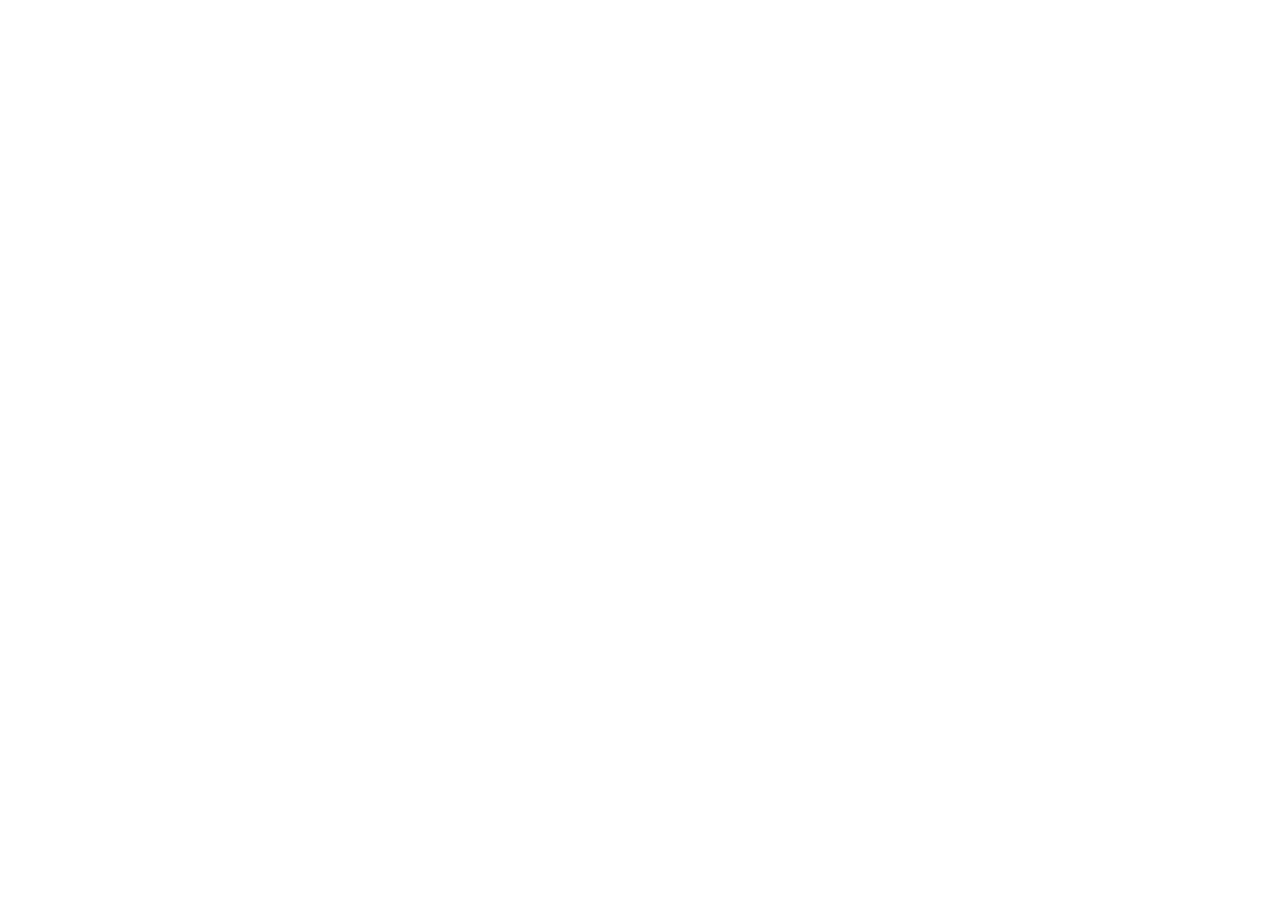
==== commit 379f0a84: "fix: 修复 GitHub Pages 资源路径，设置 base=/midea-excellence/" ====
--- a/index.html
+++ b/index.html
@@ -8,8 +8,8 @@
     <link rel="preconnect" href="https://fonts.googleapis.com" />
     <link rel="preconnect" href="https://fonts.gstatic.com" crossorigin />
     <link href="https://fonts.googleapis.com/css2?family=Noto+Serif+SC:wght@400;600;700;900&family=Noto+Sans+SC:wght@300;400;500;700&family=Space+Grotesk:wght@400;500;600;700;800&display=swap" rel="stylesheet" />
-    <script type="module" crossorigin src="/assets/index-BF3lNR5J.js"></script>
-    <link rel="stylesheet" crossorigin href="/assets/index-C5M1h398.css">
+    <script type="module" crossorigin src="/midea-excellence/assets/index-BF3lNR5J.js"></script>
+    <link rel="stylesheet" crossorigin href="/midea-excellence/assets/index-C5M1h398.css">
     <script src="/__manus__/debug-collector.js" defer></script>
   </head>
   <body>
